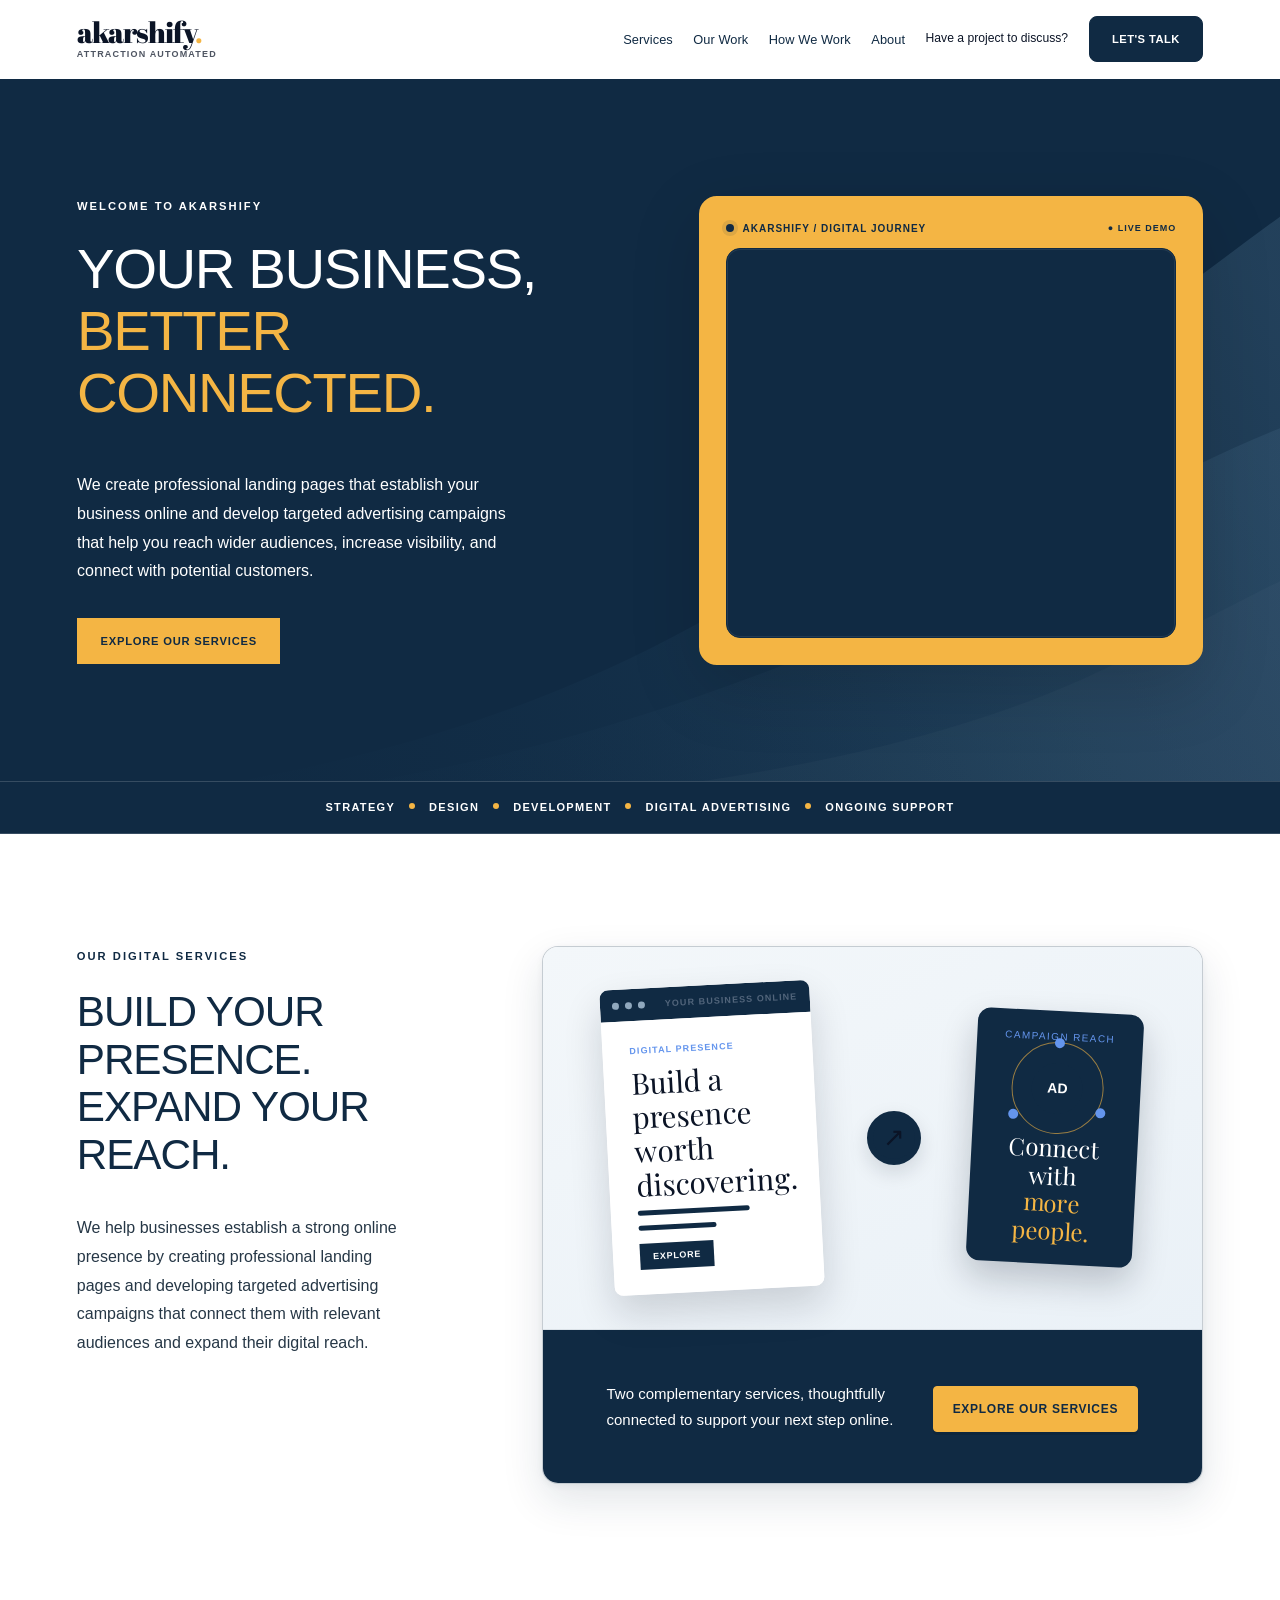
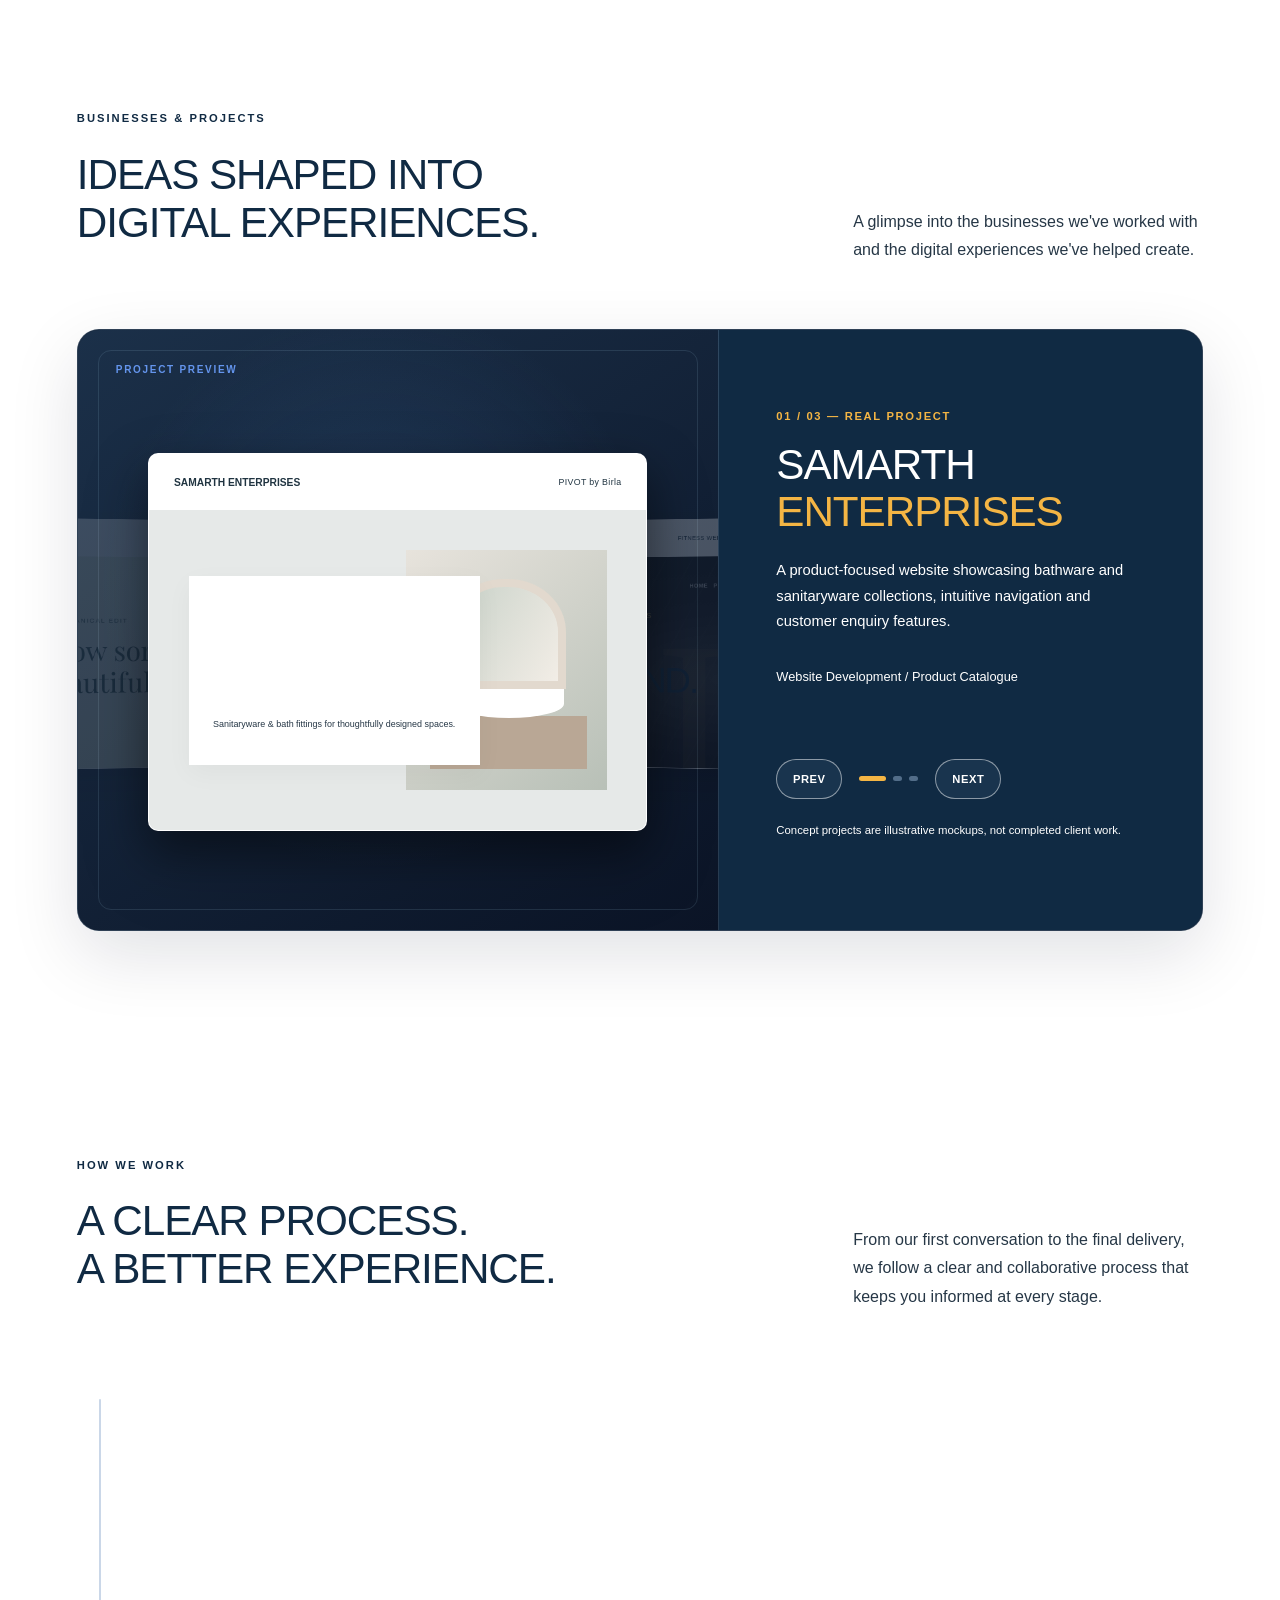
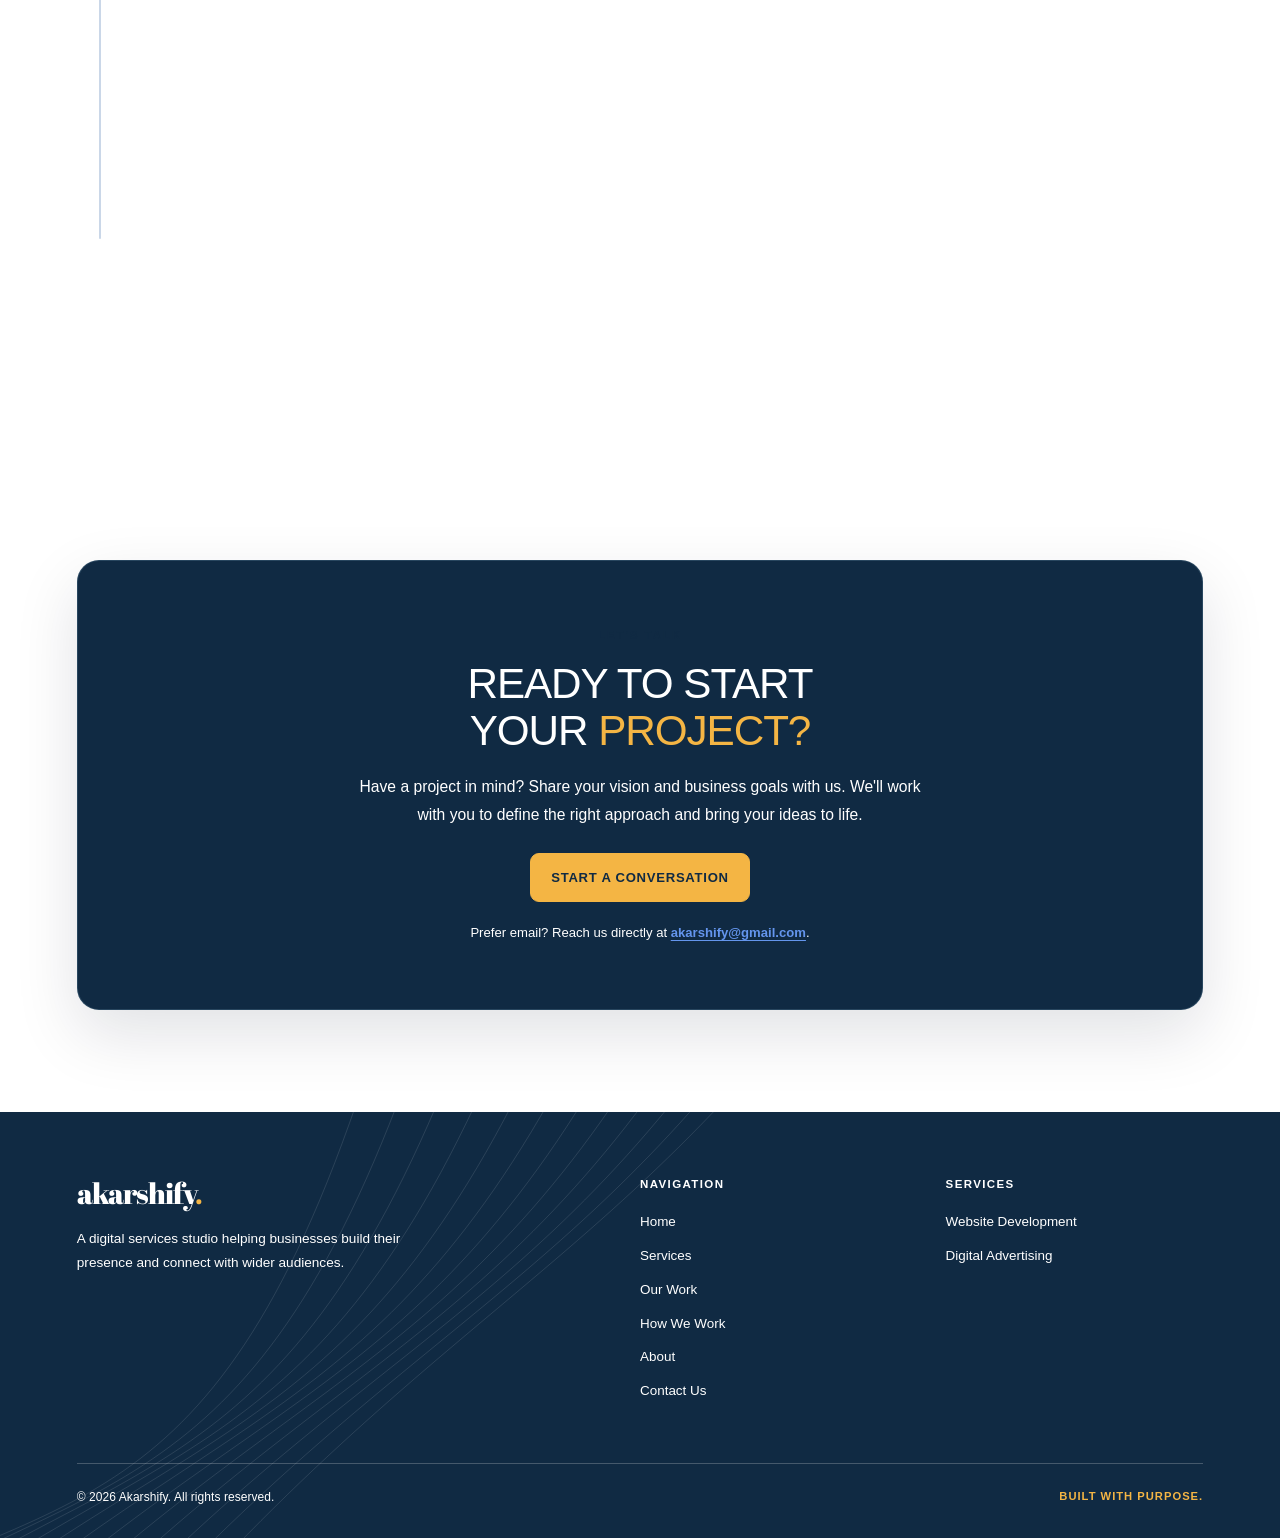
==== index.html @ cf11d28c "Refresh homepage theme for Option 21B hero background" ====
<!doctype html>
<html lang="en"><head><meta charset="utf-8"><meta name="viewport" content="width=device-width,initial-scale=1"><meta name="theme-color" content="#0B1426"><meta name="description" content="Akarshify — websites and digital advertising for businesses ready to be discovered."><title>Akarshify — Digital Services Studio</title><link rel="preconnect" href="https://fonts.googleapis.com"><link href="https://fonts.googleapis.com/css2?family=Abril+Fatface&family=Google+Sans:wght@400;500;600;700&family=Roboto:wght@400;500;600;700&family=Playfair+Display:ital,wght@0,400;0,500;1,400&display=swap" rel="stylesheet"><style>
:root{--cream:#f6f3ed;--rust:#b95d43;--ink:#242724;--sage:#6f796d;--sand:#e7e0d5}*{box-sizing:border-box}html{scroll-behavior:smooth}body{margin:0;background:var(--cream);color:var(--ink);font-family:"Google Sans",Arial,sans-serif}a{color:inherit;text-decoration:none}button{font:inherit;cursor:pointer}h1,h2,h3,p{margin-top:0}h1,h2,.serif{font-family:"Playfair Display",serif;font-weight:400}em{color:var(--rust);font-weight:400}.cover{position:fixed;z-index:100;inset:0;background:var(--rust);color:var(--cream);display:flex;flex-direction:column;justify-content:space-between;padding:3vw 6vw;transition:transform 1s cubic-bezier(.76,0,.24,1);border-radius:0 0 3vw 3vw}.cover.open{transform:translateY(-105%)}.cover-top{display:flex;justify-content:space-between;align-items:start}.cover-top span{font-size:.65rem;letter-spacing:.2em;line-height:1.6}.brand{font-family:"Abril Fatface",Georgia,serif;font-size:2rem;font-weight:400;letter-spacing:-.035em}.cover .brand{color:white}.cover-center{text-align:center}.cover-center h1{font-size:clamp(4rem,9vw,9rem);line-height:.96;margin-bottom:2rem}.cover-center em{color:var(--cream)}.cover-center p,.eyebrow{font-size:.7rem;letter-spacing:.18em;line-height:1.8}.cover-enter{border:0;background:none;color:white;display:grid;gap:12px;place-items:center;align-self:center;letter-spacing:.18em;font-size:.65rem;margin-bottom:1rem}.circle{border:1px solid white;border-radius:50%;width:52px;height:52px;display:grid;place-items:center;font-size:1.5rem;transition:transform .25s}.cover-enter:hover .circle{transform:translateY(-8px)}.header{position:sticky;top:0;z-index:20;background:rgba(246,243,237,.62);-webkit-backdrop-filter:blur(18px) saturate(140%);backdrop-filter:blur(18px) saturate(140%);border-bottom:1px solid rgba(228,222,213,.55);padding:1rem 6vw;display:flex;align-items:center;justify-content:space-between;transition:background .25s ease,box-shadow .25s ease}.header .brand{font-size:1.8rem}.header .brand span,footer .brand span{color:var(--rust)}nav{display:flex;align-items:center;gap:1.6rem;font-size:.8rem}nav a:hover,.text-link:hover{color:var(--rust)}.nav-cta,.btn{background:var(--rust);color:white;padding:1rem 1.4rem;border:1px solid var(--rust);display:inline-flex;align-items:center;justify-content:center;font-size:.7rem;font-weight:700;letter-spacing:.07em;transition:background .2s,transform .2s}.btn:hover,.nav-cta:hover{background:#91432f;color:white;transform:translateY(-2px)}.btn.outline{background:transparent;color:var(--rust)}.btn.outline:hover{background:var(--sand)}.menu{display:none}.section{padding:7rem 6vw;scroll-margin-top:75px}.eyebrow{color:var(--rust);font-weight:700;margin-bottom:1.4rem}.hero{min-height:78vh;display:grid;grid-template-columns:1.05fr .95fr;gap:5vw;align-items:center}.hero h2{font-size:clamp(3.6rem,6vw,7rem);line-height:1.07;letter-spacing:-.04em}.hero .lead{font-size:1rem;color:#5e625c;max-width:450px;line-height:1.8}.actions{display:flex;gap:1rem;flex-wrap:wrap;margin-top:2rem}.hero-art{min-height:500px;background:linear-gradient(130deg,#d4c5b0,#f0e8da 50%,#c5b49d);position:relative;overflow:hidden}.hero-art:before{content:"";position:absolute;width:60%;height:85%;border-radius:55% 55% 0 0;bottom:0;left:18%;background:linear-gradient(120deg,#b1a18a,#6f796d);box-shadow:25px 0 50px #766b5a70}.hero-art:after{content:"";position:absolute;width:45%;height:65%;bottom:0;left:26%;border-radius:55% 55% 0 0;background:linear-gradient(130deg,#eee7d9,#d0c4b1)}.art-caption{position:absolute;z-index:2;bottom:1.5rem;right:1.5rem;font-size:.65rem;letter-spacing:.12em;text-align:right}.ticker{padding:1.5rem;text-align:center;border-top:1px solid var(--sand);border-bottom:1px solid var(--sand);font-size:.7rem;letter-spacing:.14em;word-spacing:1rem}.ticker span{color:var(--rust)}.services{display:grid;grid-template-columns:1fr 1.6fr;gap:4vw}.section h2{font-size:clamp(2.7rem,4.5vw,5.2rem);line-height:1.13;letter-spacing:-.03em}.section p{line-height:1.8}.section-intro>p:not(.eyebrow){max-width:330px;color:#636761}.text-link{display:inline-block;margin-top:1rem;color:var(--rust);font-size:.75rem;font-weight:700;letter-spacing:.08em}.service-grid{display:grid;grid-template-columns:1fr 1fr;gap:1rem}.service-card{background:#24352e;color:white;min-width:0;position:relative;transition:transform .32s cubic-bezier(.2,.7,.2,1),box-shadow .32s ease;transform-origin:center}.service-card:hover,.service-card:focus-within{transform:translateY(-9px);z-index:2;box-shadow:0 18px 30px rgba(36,39,36,.18)}.service-card:nth-child(2){background:#40574d}.service-visual{height:230px;display:grid;place-items:center;background:linear-gradient(130deg,#e5d9c8,#ac9d8b)}.ad-visual{background:linear-gradient(135deg,#d6d8c9,#8d9d8b)}.browser{width:74%;height:140px;background:var(--cream);box-shadow:10px 15px 20px #3334;padding:1rem;color:var(--ink);display:flex;flex-direction:column;justify-content:center}.browser strong{font-family:"Playfair Display",serif;font-size:1.4rem;font-weight:400}.browser small{font-size:.65rem}.ad-shape{width:150px;height:150px;border-radius:50%;background:var(--rust);display:grid;place-items:center;transform:rotate(-10deg)}.ad-shape span{font-size:1.3rem;font-weight:700;line-height:1.1}.service-info{padding:2rem}.service-info small,.project-description>span{font-size:.65rem;letter-spacing:.14em}.service-info h3{font-family:"Playfair Display",serif;font-weight:400;font-size:2rem;margin:1rem 0}.service-info p{font-size:.82rem;color:#e0e4df}.service-info a{border:1px solid #ffffff80;border-radius:50%;width:36px;height:36px;display:grid;place-items:center;color:#fff;background:transparent;transition:background-color .25s ease,color .25s ease,border-color .25s ease}.service-info a:hover,.service-info a:focus-visible{background:#fff;border-color:#fff;color:#24352e}.service-card:nth-child(2) .service-info a:hover,.service-card:nth-child(2) .service-info a:focus-visible{color:#40574d}.section-heading{display:flex;justify-content:space-between;gap:2rem;align-items:end;margin-bottom:3rem}.section-heading>p{max-width:350px;color:#626760}.project{display:grid;grid-template-columns:1.15fr 1fr;background:var(--sand)}.project-art{min-height:410px;background:linear-gradient(140deg,#a99e89,#e5d9c7);display:grid;place-items:center;padding:3rem}.project-browser{width:100%;max-width:460px;min-height:270px;background:#f8f6f1;box-shadow:18px 20px 35px #403b3540}.project-top{padding:1rem;font-size:.55rem;letter-spacing:.12em;display:flex;justify-content:space-between;border-bottom:1px solid #ddd}.project-content{padding:2rem}.project-content small{font-size:.6rem}.project-content h3{font-family:"Playfair Display",serif;font-size:2.2rem;font-weight:400;margin:1rem 0}.project-description{padding:5vw;display:flex;flex-direction:column;justify-content:center}.project-description h3{font-family:"Playfair Display",serif;font-size:clamp(2.4rem,4vw,4rem);line-height:1.05;font-weight:400;margin:2rem 0}.project-description p{color:#5b605a}.process{background:#f0ebe2}.process-layout{display:grid;grid-template-columns:1fr .8fr;gap:6vw}.steps{list-style:none;padding:0;margin:0}.steps li{display:flex;gap:1.5rem;padding:0 0 2rem}.js-motion .steps li{opacity:0;transform:translateY(22px);transition:opacity .32s ease,transform .32s ease}.js-motion .steps li.step-visible{opacity:1;transform:translateY(0)}.js-motion .process .section-heading>p,.js-motion .process-quote{opacity:0;transform:translateX(65px);transition:opacity .36s ease,transform .36s ease}.js-motion .process .section-heading>p.process-visible,.js-motion .process-quote.process-visible{opacity:1;transform:translateX(0)}.steps li>span{flex:none;border:1px solid var(--rust);width:40px;height:40px;border-radius:50%;display:grid;place-items:center;font-size:.7rem}.steps h3{font-size:1.1rem;font-weight:500;margin:.3rem 0}.steps p{font-size:.83rem;color:#626760}.process-quote{background:#26372f;color:white;padding:4rem 3rem;align-self:start}.process-quote span{color:#d1a28c;font-size:.7rem;letter-spacing:.13em}.process-quote h3{font-family:"Playfair Display",serif;font-size:2.5rem;font-weight:400;line-height:1.2;margin:2rem 0}.process-quote p{color:#d2d8d2;font-size:.85rem}.about{text-align:center}.about>p:not(.eyebrow){max-width:700px;margin:0 auto 3rem;color:#636761}.values{display:grid;grid-template-columns:repeat(3,1fr);gap:2rem;text-align:left;margin-top:4rem}.values>div{border-top:1px solid #bbb3a7;padding-top:1.4rem}.values span{color:var(--rust);font-size:.7rem}.values h3{font-family:"Playfair Display",serif;font-size:1.7rem;font-weight:400}.values p{color:#626760;font-size:.85rem}.contact{background:#e8dfd3;text-align:center}.contact>p:not(.eyebrow){max-width:560px;margin:0 auto 2rem;color:#626760}.contact-note{font-size:.75rem;margin-top:1.5rem!important}footer{background:var(--cream);padding:4rem 6vw 2rem;display:grid;grid-template-columns:2fr 1fr 1fr;gap:3rem}footer p{max-width:320px;color:#626760;font-size:.8rem;line-height:1.8}footer h4{font-size:.7rem;letter-spacing:.12em}footer a:not(.brand){display:block;font-size:.8rem;margin:.8rem 0}.footer-bottom{grid-column:1/-1;border-top:1px solid var(--sand);padding-top:2rem;font-size:.7rem;color:#777;display:flex;justify-content:space-between}@media(max-width:850px){.hero,.services,.project,.process-layout{grid-template-columns:1fr}.hero-art{min-height:340px}.section{padding:5rem 6vw}.services{gap:2rem}.menu{display:block;border:0;background:none;font-size:1.5rem}nav{display:none;position:absolute;top:100%;left:0;right:0;background:var(--cream);padding:2rem 6vw;flex-direction:column;align-items:stretch;box-shadow:0 10px 20px #0001}nav.active{display:flex}.section-heading{display:block}.values{grid-template-columns:1fr}footer{grid-template-columns:1fr 1fr}footer>div:first-child{grid-column:1/-1}}@media(max-width:520px){.cover-center h1{font-size:3.8rem}.service-grid{grid-template-columns:1fr}.hero h2{font-size:3.3rem}.hero-art{min-height:280px}.section h2{font-size:2.7rem}.project-art{padding:1rem}.project-browser{min-height:230px}footer{grid-template-columns:1fr}.footer-bottom{display:block}}@media(prefers-reduced-motion:reduce){*,*:before,*:after{scroll-behavior:auto!important;transition-duration:.01ms!important;animation-duration:.01ms!important}}
.portfolio-showcase{display:grid;grid-template-columns:1.15fr 1fr;gap:0;background:var(--sand);overflow:hidden}.portfolio-stage{position:relative;min-height:475px;perspective:1100px;background:#d8d1c5;overflow:hidden}.portfolio-card{position:absolute;inset:12% 9%;display:flex;align-items:center;justify-content:center;opacity:.42;transform:translate3d(48%,0,-240px) rotateY(-15deg) scale(.76);transition:transform .8s cubic-bezier(.2,.7,.2,1),opacity .8s ease;pointer-events:none}.portfolio-card.active{z-index:3;opacity:1;transform:translate3d(0,0,0) rotateY(0) scale(1)}.portfolio-card.next{z-index:2;opacity:.48;transform:translate3d(53%,0,-190px) rotateY(-14deg) scale(.78)}.portfolio-card.back{z-index:1;opacity:.3;transform:translate3d(-48%,0,-260px) rotateY(13deg) scale(.73)}.mini-browser{width:100%;aspect-ratio:1.32;background:#fff;box-shadow:0 22px 45px #28231e40;overflow:hidden}.mini-toolbar{height:15%;min-height:37px;padding:3% 5%;display:flex;align-items:center;justify-content:space-between;gap:8px;background:#fff;color:#203441;font-size:clamp(.55rem,.8vw,.8rem)}.mini-toolbar small{font-size:.55rem;letter-spacing:.04em}.mini-samarth{height:85%;padding:8%;background:#e6e9e8;display:grid;grid-template-columns:1fr 1fr;align-items:center;gap:4%}.mini-copy{position:relative;z-index:1;background:#fff;padding:12%;width:145%;box-shadow:0 8px 25px #0000000a}.mini-copy small{font-size:.52rem;letter-spacing:.16em}.mini-copy strong{display:block;font-size:clamp(.8rem,1.6vw,1.7rem);line-height:1.25;margin:1.2em 0;font-weight:600}.mini-copy p{font-size:clamp(.48rem,.7vw,.7rem);line-height:1.5}.mini-bath{height:100%;background:linear-gradient(140deg,#e7e3dc,#b8c0b7);position:relative;overflow:hidden}.mini-mirror{position:absolute;top:12%;left:20%;width:60%;height:46%;border-radius:48% 48% 0 0;background:linear-gradient(120deg,#c9d2c9,#f2ede6);border:8px solid #e2d9ce}.mini-sink{position:absolute;top:58%;left:24%;width:55%;height:12%;background:#fff;border-radius:0 0 50% 50%;z-index:2}.mini-counter{position:absolute;top:69%;left:12%;width:78%;height:22%;background:#b9a795}.mini-folio,.mini-verdant{height:85%;padding:12%;display:flex;flex-direction:column;justify-content:center}.mini-folio{background:linear-gradient(135deg,#262523 60%,#b47a5e 60%);color:#fff}.mini-folio small,.mini-verdant small{font-size:.6rem;letter-spacing:.18em}.mini-folio strong,.mini-verdant strong{font-family:"Playfair Display",serif;font-size:clamp(1.5rem,3.2vw,3rem);font-weight:400;line-height:1.15;margin:1rem 0}.mini-folio span{font-size:.7rem}.mini-verdant{position:relative;overflow:hidden;background:#e6e8d7;color:#294332}.mini-leaves{position:absolute;right:8%;bottom:8%;width:35%;height:70%}.mini-leaves i{display:block;position:absolute;width:55%;height:43%;background:#72916a;border-radius:0 85% 0 85%;transform:rotate(-20deg)}.mini-leaves i:nth-child(2){top:25%;left:35%;transform:rotate(40deg);background:#426e53}.mini-leaves i:nth-child(3){top:50%;left:0;transform:rotate(-35deg);background:#94a77b}.portfolio-copy{padding:5vw;display:flex;flex-direction:column;justify-content:center;min-height:475px}.portfolio-index{font-size:.7rem;letter-spacing:.14em;color:#a34e38}.portfolio-title{font-family:"Playfair Display",serif;font-size:clamp(2.3rem,4vw,4rem);line-height:1.05;font-weight:400;margin:1.5rem 0}.portfolio-summary,.portfolio-type{color:#5b605a;line-height:1.7}.portfolio-type{font-size:.8rem;margin:1rem 0 1.5rem}.portfolio-copy.is-changing .portfolio-index,.portfolio-copy.is-changing .portfolio-title,.portfolio-copy.is-changing .portfolio-summary,.portfolio-copy.is-changing .portfolio-type,.portfolio-copy.is-changing .portfolio-link{opacity:0;transform:translateY(12px)}.portfolio-index,.portfolio-title,.portfolio-summary,.portfolio-type,.portfolio-link{transition:opacity .35s ease,transform .35s ease}.portfolio-controls{display:flex;align-items:center;gap:1rem;margin-top:2rem}.portfolio-controls button{width:38px;height:38px;border:1px solid #68675f;background:transparent;color:#242724;cursor:pointer;font-size:1.2rem}.portfolio-controls button:hover{background:#242724;color:white}.portfolio-dots{display:flex;gap:7px;align-items:center}.portfolio-dots span{height:5px;width:8px;background:#a8a49a;transition:width .3s,background .3s}.portfolio-dots span.current{width:24px;background:#b95d43}.portfolio-note{font-size:.7rem;color:#77776e;margin-top:1.5rem}@media(max-width:760px){.portfolio-showcase{grid-template-columns:1fr}.portfolio-stage{min-height:320px}.portfolio-card{inset:9% 12%}.portfolio-copy{min-height:auto;padding:2.5rem}.mini-copy strong{font-size:1rem}}@media(prefers-reduced-motion:reduce){.portfolio-card,.portfolio-index,.portfolio-title,.portfolio-summary,.portfolio-type,.portfolio-link{transition:none!important}}
/* Akarshify palette: Cornflower & Soft Grey — retains the established layout and typography */
:root{--cream:#f5f6f8;--rust:#6495ED;--ink:#18223a;--sage:#a8b9f5;--sand:#dce1e7}
.header{background:rgba(245,246,248,.68);border-bottom-color:rgba(174,185,204,.48)}
.btn:hover,.nav-cta:hover{background:#193fc5}
.hero .lead,.section-intro>p:not(.eyebrow),.section-heading>p,.project-description p,.steps p,.about>p:not(.eyebrow),.values p,.contact>p:not(.eyebrow),footer p,.portfolio-summary,.portfolio-type{color:#4c5971}
.hero-art{background:linear-gradient(130deg,#dce5f6,#f5f6f8 52%,#b5c7e9)}
.hero-art:before{background:linear-gradient(120deg,#a8b9f5,#4568c5);box-shadow:25px 0 50px #27477a40}
.hero-art:after{background:linear-gradient(130deg,#f5f6f8,#dce5f6)}
.service-card{background:#172b58}.service-card:nth-child(2){background:#6495ED}
.service-visual{background:linear-gradient(130deg,#e0e6f0,#9eafce)}.ad-visual{background:linear-gradient(135deg,#e2e7f2,#a8b9f5)}
.ad-shape{background:#6495ED}.service-info p{color:#e5ecff}
.service-info a:hover,.service-info a:focus-visible{color:#172b58}.service-card:nth-child(2) .service-info a:hover,.service-card:nth-child(2) .service-info a:focus-visible{color:#6495ED}
.project-art{background:linear-gradient(140deg,#aabbd8,#e4e9f3)}
.process{background:#e9eef7}.process-quote{background:#172b58}.process-quote span{color:#a8b9f5}.process-quote p{color:#dbe5ff}
.contact{background:#e5eaf5}.values>div{border-top-color:#b6c2d6}
.portfolio-stage{background:#d6e0f1}.portfolio-index{color:#6495ED}
.mini-browser{box-shadow:0 22px 45px #18223a30}
.service-info a{font-size:.57rem;font-weight:700;letter-spacing:.03em}.portfolio-prev,.portfolio-next{font-size:.65rem;letter-spacing:.06em}.cover-enter .circle{font-size:1.5rem}
/* Reversible curtain reveal with loading ring and a pull-down tab */
.cover{transition:transform 1s cubic-bezier(.76,0,.24,1);will-change:transform}.cover.open{transform:translateY(-105%);pointer-events:none}
.cover-enter .circle{position:relative;overflow:hidden}.enter-arrow{display:block;line-height:1;transition:opacity .18s ease,transform .3s ease}.cover-enter:hover .enter-arrow{transform:translateY(-3px)}.enter-loader{position:absolute;inset:5px;border:3px solid #ffffff45;border-top-color:#fff;border-radius:50%;opacity:0;transition:opacity .18s ease}.cover.is-loading .enter-arrow{opacity:0}.cover.is-loading .enter-loader{opacity:1;animation:curtain-loading .65s linear infinite}.cover.is-loading .enter-label{opacity:.75}@keyframes curtain-loading{to{transform:rotate(360deg)}}
.curtain-tab{position:fixed;z-index:101;top:0;left:50%;transform:translate(-50%,-110%);background:#6495ED;color:#fff;border:0;border-radius:0 0 15px 15px;min-width:78px;height:32px;display:flex;align-items:center;justify-content:center;gap:8px;box-shadow:0 5px 18px #18223a30;opacity:0;pointer-events:none;transition:transform .45s cubic-bezier(.2,.75,.2,1),opacity .3s ease}.curtain-tab.visible{transform:translate(-50%,0);opacity:1;pointer-events:auto}.curtain-tab:hover,.curtain-tab:focus-visible{height:38px}.tab-grip{width:23px;height:4px;border-radius:3px;background:#ffffffb0}.tab-arrow{font-size:15px;line-height:1}.curtain-tab:focus-visible,.cover-enter:focus-visible{outline:3px solid #a8b9f5;outline-offset:3px}
@media(prefers-reduced-motion:reduce){.cover,.curtain-tab{transition-duration:.01ms!important}.cover.is-loading .enter-loader{animation:none}}
.ticker .ticker-dot{display:inline-block;width:5px;height:5px;border-radius:50%;background:var(--rust);vertical-align:middle;margin:0 .55rem;position:relative;top:-1px}.ticker{word-spacing:normal}
/* Portfolio navigation — refined controls and theme-matched progress indicators */
.portfolio-controls{gap:1.1rem;flex-wrap:wrap}
.portfolio-controls button{width:auto;min-width:76px;height:40px;padding:0 1rem;border:1px solid #9caccb;border-radius:6px;background:#f5f6f8;color:#18223a;font-size:.72rem;font-weight:700;letter-spacing:.09em;display:inline-flex;align-items:center;justify-content:center;transition:background .22s ease,border-color .22s ease,color .22s ease,transform .22s ease}
.portfolio-controls button:hover{background:#6495ED;border-color:#6495ED;color:#fff;transform:translateY(-2px)}
.portfolio-controls button:focus-visible{outline:3px solid #a8b9f5;outline-offset:3px}
.portfolio-dots{gap:6px;padding:0 .25rem}
.portfolio-dots span{height:5px;width:10px;border-radius:999px;background:#b2bfd8;transition:width .32s ease,background-color .32s ease}
.portfolio-dots span.current{height:5px;width:28px;background:#6495ED}

/* Akarshify identity — Porcelain / Vermilion / Dark Espresso */
:root{--cream:#F8F7F3;--rust:#D34B36;--ink:#241A17;--sage:#E6A08F;--sand:#E8E5DF;--espresso:#241A17;--vermilion:#D34B36;--porcelain:#F8F7F3}
html{background:var(--cream)}body{background:var(--cream);color:var(--ink)}
.header{background:rgba(248,247,243,.76);border-bottom-color:rgba(110,83,72,.16)}
nav a:hover,.text-link:hover{color:#B83D2B}
.btn,.nav-cta{background:var(--rust);border-color:var(--rust);color:#fff}
.btn:hover,.nav-cta:hover{background:#A93625;border-color:#A93625;color:#fff}
.btn.outline{background:transparent;color:#B83D2B;border-color:var(--rust)}
.btn.outline:hover{background:#F1E5DE;color:#892C20}
.eyebrow,.text-link{color:#B83D2B}
.hero .lead,.section-intro>p:not(.eyebrow),.section-heading>p,.project-description p,.steps p,.about>p:not(.eyebrow),.values p,.contact>p:not(.eyebrow),footer p,.portfolio-summary,.portfolio-type{color:#62564F}
.hero-art{background:linear-gradient(135deg,#EAD9CE,#F8F7F3 54%,#E9B7A7)}
.hero-art:before{background:linear-gradient(125deg,#E6A08F,#D34B36);box-shadow:25px 0 50px #682D2140}
.hero-art:after{background:linear-gradient(135deg,#F8F7F3,#E8DCD5)}
.service-card{background:#241A17}.service-card:nth-child(2){background:#D34B36}
.service-visual{background:linear-gradient(130deg,#EEE6DE,#D9BDB0)}.ad-visual{background:linear-gradient(135deg,#F0DCD4,#E6A08F)}
.ad-shape{background:#D34B36}.service-info p{color:#F1E7E0}
.service-info a:hover,.service-info a:focus-visible{color:#241A17}.service-card:nth-child(2) .service-info a:hover,.service-card:nth-child(2) .service-info a:focus-visible{color:#B83D2B}
.project-art{background:linear-gradient(140deg,#D7B4A3,#F1E4DC)}
.process{background:#F0EAE4}.process-quote{background:#241A17}.process-quote span{color:#E6A08F}.process-quote p{color:#E8DCD5}
.contact{background:#EFE5DE}.values>div{border-top-color:#D7C9C0}
.portfolio-stage{background:#E7D9D0}.portfolio-index{color:#B83D2B}
.mini-browser{box-shadow:0 22px 45px #241A1730}
.portfolio-showcase{background:#E8E5DF}
.portfolio-controls button{background:#F8F7F3;color:#241A17;border-color:#BFAEA4}
.portfolio-controls button:hover{background:#D34B36;border-color:#D34B36;color:#fff}
.portfolio-controls button:focus-visible{outline-color:#E6A08F}
.portfolio-dots span{background:#D6BEB4}.portfolio-dots span.current{background:#D34B36}
.cover{background:#D34B36;color:#F8F7F3}.cover-center em{color:#F8F7F3}
footer{background:#F8F7F3}.footer-bottom{color:#75665D}

.curtain-tab{background:#D34B36;box-shadow:0 5px 18px #241A1730}
.curtain-tab:focus-visible,.cover-enter:focus-visible{outline-color:#E6A08F}


/* Akarshify monochrome identity: Pure Black / Soft White / Ice Blue */
:root{--cream:#FAFAF8;--rust:#6495ED;--ink:#000000;--sage:#6495ED;--sand:#E9EDF0;--black:#000000;--white:#FAFAF8;--ice:#6495ED}
html,body{background:#FAFAF8;color:#000}
.header{background:rgba(250,250,248,.86);border-bottom-color:rgba(0,0,0,.11)}
.header .brand span,footer .brand span{color:#55A9D6}
nav a:hover,.text-link:hover{color:#277FAE}
.nav-cta,.btn{background:#000;border-color:#000;color:#FAFAF8}
.nav-cta:hover,.btn:hover{background:#262D32;border-color:#262D32;color:#fff}
.btn.outline{background:transparent;border-color:#000;color:#000}
.btn.outline:hover{background:#E9EDF0;color:#000}
em,.eyebrow,.text-link{color:#6495ED}
.hero .lead,.section-intro>p:not(.eyebrow),.section-heading>p,.project-description p,.steps p,.about>p:not(.eyebrow),.values p,.contact>p:not(.eyebrow),footer p,.portfolio-summary,.portfolio-type{color:#454F56}
.hero-art{background:linear-gradient(130deg,#D6EAF4,#FAFAF8 52%,#B9D7E7)}
.hero-art:before{background:linear-gradient(120deg,#6495ED,#4C9BC5);box-shadow:25px 0 50px #183B5040}
.hero-art:after{background:linear-gradient(130deg,#FAFAF8,#D7E9F1)}
.service-card,.service-card:nth-child(2){background:#000;color:#FAFAF8}
.service-card:nth-child(2){background:#6495ED;color:#000}
.service-visual{background:linear-gradient(130deg,#E9EDF0,#B9D8E9)}.ad-visual{background:linear-gradient(135deg,#DDECF4,#6495ED)}
.ad-shape{background:#000;color:#FAFAF8}
.service-info p{color:#DAE1E5}.service-card:nth-child(2) .service-info p{color:#283C48}
.service-card:nth-child(2) .service-info a{border-color:#000;color:#000}
.service-info a:hover,.service-info a:focus-visible{color:#000;background:#6495ED;border-color:#6495ED}
.service-card:nth-child(2) .service-info a:hover,.service-card:nth-child(2) .service-info a:focus-visible{color:#000;background:#FAFAF8;border-color:#FAFAF8}
.project-art{background:linear-gradient(140deg,#B6D8EA,#E9EDF0)}
.process{background:#E9EDF0}.process-quote{background:#000;color:#FAFAF8}
.process-quote span,.process-quote h3 em{color:#6495ED}.process-quote p{color:#CED8DE}
.contact{background:#E9EDF0}.values>div{border-top-color:#BEC9CF}
.portfolio-showcase{background:#E9EDF0}.portfolio-stage{background:#DCEAF1}
.portfolio-index{color:#6495ED}.mini-browser{box-shadow:0 22px 45px #00000028}
.portfolio-controls button{background:#FAFAF8;color:#000;border-color:#9DAEB7}
.portfolio-controls button:hover{background:#000;border-color:#000;color:#FAFAF8}
.portfolio-controls button:focus-visible{outline-color:#6495ED}
.portfolio-dots span{background:#AABBC4}.portfolio-dots span.current{background:#6495ED}
.cover{background:#000;color:#FAFAF8}.cover-center em{color:#6495ED}
.cover-enter,.cover .brand{color:#FAFAF8}
footer{background:#FAFAF8;color:#000}.footer-bottom{color:#5C666B}

.curtain-tab{background:#000;color:#FAFAF8;box-shadow:0 5px 18px #0004}
.curtain-tab:focus-visible,.cover-enter:focus-visible{outline-color:#6495ED}
.portfolio-showcase{background:#000;color:#FAFAF8}
.portfolio-stage{background:#17232A}
.portfolio-copy{color:#FAFAF8}
.portfolio-index{color:#6495ED}
.portfolio-summary,.portfolio-type,.portfolio-note{color:#C9D3D9}
.portfolio-controls button{background:transparent;border-color:#71818A;color:#FAFAF8}
.portfolio-controls button:hover{background:#6495ED;border-color:#6495ED;color:#000}
.portfolio-dots span{background:#4A5A64}.portfolio-dots span.current{background:#6495ED}

</style><style>
/* Official Akarshify identity in the site header */
.header .brand-header{display:inline-flex;flex-direction:column;align-items:flex-start;justify-content:center;gap:2px;line-height:1.05;text-decoration:none}
.header .brand-header .brand-name{font:inherit;white-space:nowrap}
.header .brand-header .brand-tagline{font-family:"Google Sans",Arial,sans-serif;font-size:9px;font-weight:600;letter-spacing:.13em;line-height:1.25;white-space:nowrap;color:inherit;opacity:.72}
@media(max-width:480px){.header .brand-header .brand-tagline{font-size:7px;letter-spacing:.08em}}
</style>
<style>
/* Akarshify wordmark: black lettering and theme-blue terminal dot on light surfaces */
.header .brand-header,.header .brand-header .brand-name,.header .brand-header .brand-tagline{color:#000!important}
.header .brand-header .brand-name>span{color:#6495ED!important}
footer .brand{color:#000!important}
footer .brand>span{color:#6495ED!important}
.cover .brand{color:#FAFAF8!important}
.cover .brand>span{color:#6495ED!important}
</style>
<style>
/* Akarshify signature chartreuse logo dot */
.header .brand-header .brand-name>span,
footer .brand>span,
.cover .brand>span{color:#6495ED!important}
</style>
<style>
/* Midnight Current — palette-only phase; existing structure and motion retained */
:root{--cream:#FFFFFF;--rust:#6495ED;--ink:#0B1426;--sage:#64748B;--sand:#FFFFFF;--midnight:#0B1426;--slate:#0B1426;--ice:#6495ED;--electric:#6495ED;--chartreuse:#6495ED;--cloud:#FFFFFF}
html{background:var(--cloud)}body{background:var(--cloud);color:var(--midnight)}
.header{background:rgba(245,247,250,.9);border-bottom:1px solid #FFFFFF}
.header .brand-header,.header .brand-header .brand-name,.header .brand-header .brand-tagline{color:var(--midnight)!important}
.header .brand-header .brand-name>span,footer .brand>span{color:var(--chartreuse)!important}
nav a:hover,.text-link,.eyebrow{color:var(--electric)}
.nav-cta,.btn{background:var(--electric);border-color:var(--electric);color:#fff}
.btn:hover,.nav-cta:hover{background:#194BC0;border-color:#194BC0}
.btn.outline{background:transparent;color:var(--electric);border-color:var(--electric)}
.btn.outline:hover{background:#FFFFFF;color:var(--midnight)}
em{color:var(--electric)}
.hero{background:var(--midnight);color:#fff}
.hero em{color:var(--ice)}
.hero .lead{color:#C5D3E5}
.hero .eyebrow{color:var(--chartreuse)}
.hero .btn.outline{color:var(--ice);border-color:var(--ice)}
.hero .btn.outline:hover{background:var(--slate);color:#fff}
.hero-art{background:linear-gradient(130deg,#0B1426,#6495ED 52%,#6495ED)}
.hero-art .art-caption{color:#fff}
.services{background:var(--cloud)}
.section-intro>p:not(.eyebrow),.about>p:not(.eyebrow),.values p,.contact>p:not(.eyebrow){color:#52647B}
.service-card{background:var(--slate);color:#fff}
.service-card:nth-child(even){background:#193D72}
.service-card .text-link{color:var(--ice)}
.about{background:var(--cloud)}
.values>div{border-top-color:#CBD8E6}
.values span{color:var(--electric)}
.contact{background:var(--sand)}
footer{background:var(--cloud);color:var(--midnight)}
footer .brand{color:var(--midnight)!important}
footer p,.footer-bottom{color:#52647B}
.footer-bottom{border-top-color:#CEDBE8}
.portfolio-controls button:hover{background:var(--chartreuse);border-color:var(--chartreuse);color:var(--midnight)}
.portfolio-dots span.current{background:var(--chartreuse)}
:focus-visible{outline:2px solid var(--electric);outline-offset:3px}
</style><style>/* Consistent Google Sans body and interface typography */body,button,input,textarea,select,nav,.btn,.eyebrow,.lead,.service-card p,.portfolio-card p,footer p{font-family:"Google Sans",Arial,sans-serif}</style><style>
/* Akarshify animated services journey: hero only */
.hero-journey{width:100%;min-width:0;position:relative;isolation:isolate;padding:22px;border:1px solid #334A6C;border-radius:18px;background:radial-gradient(ellipse at 80% 8%,rgba(100,149,237,.2),transparent 52%),linear-gradient(145deg,#0B1426,#0F1D33);box-shadow:0 24px 65px rgba(0,0,0,.18);color:#fff;font-family:"Google Sans",Arial,sans-serif}
.journey-head{display:flex;align-items:center;gap:9px;color:#6495ED;font-size:10px;font-weight:700;letter-spacing:.1em;margin-bottom:17px}.journey-pulse{width:8px;height:8px;border-radius:50%;background:#6495ED;box-shadow:0 0 0 0 rgba(199,242,58,.45);animation:journey-pulse 2.8s infinite}.journey-live{margin-left:auto;color:#B8C7DA;font-size:9px;white-space:nowrap}
.journey-stage{padding:15px;border:1px solid #385171;border-radius:12px;background:rgba(11,20,38,.68)}.journey-stage-title{display:flex;align-items:center;gap:11px;margin-bottom:13px}.journey-stage-title strong{font-size:14px;font-weight:600;display:block}.journey-stage-title small{font-size:11px;color:#6495ED;display:block;margin-top:3px}.journey-icon{display:grid;place-items:center;flex:none;width:37px;height:37px;border-radius:9px;background:#6495ED;font-size:23px;color:white}.journey-check{margin-left:auto;color:#6495ED;font-size:22px;opacity:0;animation:journey-confirm 11s infinite}
.journey-browser{background:#FFFFFF;border-radius:8px;overflow:hidden;color:#0B1426;box-shadow:0 10px 22px rgba(0,0,0,.14)}.journey-browser-bar{display:flex;align-items:center;gap:5px;background:#FFFFFF;padding:9px 11px}.journey-browser-bar i{width:6px;height:6px;border-radius:50%;background:#9DAEC0}.journey-browser-bar i:first-child{background:#F38D8D}.journey-browser-bar i:nth-child(2){background:#EBC46B}.journey-browser-bar i:nth-child(3){background:#79C7A0}.journey-browser-bar span{margin:auto;font-size:9px;color:#61748C}.journey-browser-body{padding:12px 15px 17px}.journey-nav{display:flex;justify-content:space-between;align-items:center;margin-bottom:14px}.journey-logo{width:45px;height:8px;background:#0B1426;border-radius:2px}.journey-navlinks{width:72px;height:5px;background:#A5B7CA;border-radius:2px}.journey-content{display:grid;grid-template-columns:1.2fr .8fr;gap:13px;align-items:center}.journey-copy{display:flex;flex-direction:column;gap:8px}.journey-heading{height:13px;width:85%;background:#0B1426;border-radius:3px}.journey-line{height:6px;width:96%;background:#B7C9DA;border-radius:3px}.journey-line.short{width:72%}.journey-cta{height:16px;width:76px;background:#6495ED;border-radius:3px;margin-top:5px}.journey-picture{min-height:92px;border-radius:7px;background:linear-gradient(135deg,#6495ED,#6495ED);display:grid;place-items:center}.journey-picture span{width:47%;height:65%;border-radius:55% 55% 4px 4px;background:rgba(245,247,250,.8)}.journey-browser-body .journey-logo,.journey-browser-body .journey-navlinks,.journey-browser-body .journey-heading,.journey-browser-body .journey-line,.journey-browser-body .journey-cta,.journey-browser-body .journey-picture{animation:journey-build 11s both infinite}
.journey-browser-body .journey-navlinks{animation-delay:.35s}.journey-browser-body .journey-heading{animation-delay:.7s}.journey-browser-body .journey-line{animation-delay:1.05s}.journey-browser-body .journey-cta{animation-delay:1.4s}.journey-browser-body .journey-picture{animation-delay:1.1s}
.journey-connector{display:flex;justify-content:center;align-items:center;gap:12px;height:37px;color:#6495ED}.journey-connector span{height:1px;background:#55718F;width:25%}.journey-connector b{font-size:22px;animation:journey-down 11s infinite}
.journey-ads .journey-stage-title{margin-bottom:12px}.journey-flow{display:flex;align-items:center;justify-content:space-between;gap:6px}.journey-flow>div{flex:1;min-width:0;display:flex;align-items:center;flex-direction:column;gap:5px;padding:9px 3px;background:#223B5C;border-radius:8px;animation:journey-audience 11s infinite}.journey-flow>div:nth-of-type(2){animation-delay:.45s}.journey-flow>div:nth-of-type(3){animation-delay:.9s}.journey-flow-icon{font-size:22px;color:#6495ED}.journey-flow small{font-size:10px;color:#E0EAF4;text-align:center}.journey-flow-arrow{color:#6495ED;font-size:18px}
@keyframes journey-build{0%,4%{opacity:0;transform:translateY(7px)}10%,84%{opacity:1;transform:translateY(0)}95%,100%{opacity:0;transform:translateY(4px)}}@keyframes journey-confirm{0%,19%{opacity:0;transform:scale(.7)}24%,85%{opacity:1;transform:scale(1)}95%,100%{opacity:0}}@keyframes journey-down{0%,26%,90%,100%{opacity:.25;transform:translateY(-3px)}35%,78%{opacity:1;transform:translateY(3px)}}@keyframes journey-audience{0%,30%{opacity:.35;transform:translateY(5px)}41%,82%{opacity:1;transform:translateY(0)}95%,100%{opacity:.35}}@keyframes journey-pulse{0%,100%{box-shadow:0 0 0 0 rgba(199,242,58,.45)}55%{box-shadow:0 0 0 7px rgba(199,242,58,0)}}
@media(max-width:600px){.hero-journey{padding:13px}.journey-head{font-size:9px}.journey-live{font-size:8px}.journey-stage{padding:11px}.journey-flow small{font-size:9px}}
@media(prefers-reduced-motion:reduce){.hero-journey *, .hero-journey *::before,.hero-journey *::after{animation:none!important;transition:none!important}.journey-check{opacity:1!important}}
</style><style>
/* Digital Journey v2: clearer visual hierarchy and synchronized, fluid storytelling */
.hero-journey{--journey-duration:13s;padding:25px;border-color:#48658A;background:radial-gradient(ellipse at 76% 8%,rgba(100,149,237,.3),transparent 58%),linear-gradient(145deg,#1B3050,#101E35);box-shadow:0 26px 75px rgba(0,0,0,.25),inset 0 1px rgba(168,216,240,.13)}
.journey-head{margin-bottom:20px}.journey-stage{position:relative;overflow:hidden;padding:18px;border-color:#476386;transition:border-color .4s,box-shadow .4s}.journey-stage-title strong{font-size:16px}.journey-stage-title small{font-size:12px}.journey-icon{width:43px;height:43px;box-shadow:0 6px 20px rgba(100,149,237,.22)}
.journey-build{animation:journey-stage-build var(--journey-duration) ease-in-out infinite}.journey-ads{animation:journey-stage-ads var(--journey-duration) ease-in-out infinite}
.journey-browser{transform-origin:center;animation:journey-browser-focus var(--journey-duration) ease-in-out infinite;box-shadow:0 13px 30px rgba(0,0,0,.25)}.journey-browser-body{padding:16px 18px 20px}.journey-picture{min-height:112px}
.journey-browser-body .journey-logo,.journey-browser-body .journey-navlinks,.journey-browser-body .journey-heading,.journey-browser-body .journey-line,.journey-browser-body .journey-cta,.journey-browser-body .journey-picture{animation-name:journey-reveal;animation-duration:var(--journey-duration);animation-timing-function:cubic-bezier(.22,1,.36,1);animation-iteration-count:infinite;animation-fill-mode:both;animation-delay:0s}
.journey-browser-body .journey-logo{--reveal-start:3%;--reveal-end:12%}.journey-browser-body .journey-navlinks{--reveal-start:7%;--reveal-end:16%}.journey-browser-body .journey-heading{--reveal-start:11%;--reveal-end:21%}.journey-browser-body .journey-line{--reveal-start:15%;--reveal-end:25%}.journey-browser-body .journey-line.short{--reveal-start:18%;--reveal-end:28%}.journey-browser-body .journey-cta{--reveal-start:22%;--reveal-end:32%}.journey-browser-body .journey-picture{--reveal-start:17%;--reveal-end:29%}
.journey-check{animation:journey-check-v2 var(--journey-duration) ease-in-out infinite}.journey-connector{height:46px}.journey-connector b{font-size:25px;animation:journey-transfer var(--journey-duration) ease-in-out infinite}.journey-connector span{position:relative;overflow:hidden}.journey-connector span::after{content:"";position:absolute;inset:0;background:#6495ED;transform:translateX(-105%);animation:journey-link var(--journey-duration) ease-in-out infinite}
.journey-flow{gap:9px}.journey-flow>div{padding:13px 4px;animation:journey-node var(--journey-duration) ease-in-out infinite}.journey-flow>div:nth-of-type(1){--node-start:43%;--node-end:52%;animation-delay:0s}.journey-flow>div:nth-of-type(2){--node-start:53%;--node-end:62%;animation-delay:0s}.journey-flow>div:nth-of-type(3){--node-start:63%;--node-end:72%;animation-delay:0s}.journey-flow-icon{font-size:25px}.journey-flow small{font-size:11px}.journey-flow-arrow{font-size:22px;animation:journey-arrow var(--journey-duration) ease-in-out infinite}.journey-flow-arrow:nth-of-type(1){--arrow-start:49%;--arrow-end:58%}.journey-flow-arrow:nth-of-type(2){--arrow-start:59%;--arrow-end:68%}
.journey-live{color:#6495ED}.journey-pulse{animation-duration:2.8s}
@keyframes journey-reveal{0%,4%{opacity:0;transform:translateY(12px) scale(.96)}15%,84%{opacity:1;transform:translateY(0) scale(1)}95%,100%{opacity:0;transform:translateY(8px) scale(.98)}}
@keyframes journey-stage-build{0%,5%{border-color:#476386;box-shadow:none}12%,35%{border-color:#6495ED;box-shadow:0 0 0 1px rgba(168,216,240,.18),0 0 25px rgba(100,149,237,.18)}46%,100%{border-color:#476386;box-shadow:none}}
@keyframes journey-stage-ads{0%,39%{border-color:#476386;box-shadow:none}50%,78%{border-color:#6495ED;box-shadow:0 0 0 1px rgba(199,242,58,.13),0 0 25px rgba(199,242,58,.1)}90%,100%{border-color:#476386;box-shadow:none}}
@keyframes journey-browser-focus{0%,5%{transform:scale(.98)}17%,36%{transform:scale(1.018)}47%,100%{transform:scale(1)}}
@keyframes journey-check-v2{0%,28%{opacity:0;transform:scale(.5) rotate(-20deg)}35%,84%{opacity:1;transform:scale(1) rotate(0)}94%,100%{opacity:0;transform:scale(.8)}}
@keyframes journey-transfer{0%,34%{opacity:.25;transform:translateY(-6px)}40%,51%{opacity:1;transform:translateY(5px);text-shadow:0 0 12px rgba(199,242,58,.5)}62%,100%{opacity:.35;transform:translateY(0)}}
@keyframes journey-link{0%,36%{transform:translateX(-105%)}48%,55%{transform:translateX(0)}65%,100%{transform:translateX(105%)}}
@keyframes journey-node{0%,41%{opacity:.4;transform:translateY(5px);background:#223B5C}49%,78%{opacity:1;transform:translateY(0);background:#294D74;box-shadow:inset 0 0 0 1px rgba(199,242,58,.26)}88%,100%{opacity:.4;transform:translateY(5px);background:#223B5C}}
@keyframes journey-arrow{0%,47%{opacity:.35;transform:translateX(-4px)}54%,76%{opacity:1;transform:translateX(3px);color:#6495ED}87%,100%{opacity:.35;transform:translateX(0);color:#6495ED}}
@media(max-width:600px){.hero-journey{padding:15px}.journey-stage{padding:12px}.journey-stage-title strong{font-size:14px}.journey-browser-body{padding:12px}.journey-picture{min-height:90px}.journey-flow>div{padding:10px 2px}.journey-flow small{font-size:9px}}
@media(prefers-reduced-motion:reduce){.hero-journey *, .hero-journey *::before,.hero-journey *::after{animation:none!important;transition:none!important}.journey-browser-body .journey-logo,.journey-browser-body .journey-navlinks,.journey-browser-body .journey-heading,.journey-browser-body .journey-line,.journey-browser-body .journey-cta,.journey-browser-body .journey-picture{opacity:1!important;transform:none!important}.journey-flow>div{opacity:1!important;transform:none!important}.journey-check{opacity:1!important}}
</style><style>
/* Narrated digital journey: 20s, six clearly labeled steps */
.hero-journey{--journey-duration:20s}
.journey-narration{height:69px;position:relative;margin-bottom:14px;overflow:hidden}
.journey-bubble{position:absolute;inset:2px 0 auto;display:flex;flex-direction:column;gap:5px;max-width:100%;padding:10px 14px 11px;border-radius:11px;border:1px solid rgba(168,216,240,.5);background:linear-gradient(105deg,#24466C,#1B3555);box-shadow:0 7px 22px rgba(0,0,0,.18);color:#FFFFFF;font:500 12px/1.35 "Google Sans",Arial,sans-serif;opacity:0;transform:translateY(12px) scale(.97);pointer-events:none;animation:journey-caption 20s ease-in-out infinite}
.journey-bubble b{font-size:10px;line-height:1;letter-spacing:.1em;color:#6495ED;font-weight:700}
.journey-bubble-1{animation-delay:0s}.journey-bubble-2{animation-delay:3.33s}.journey-bubble-3{animation-delay:6.66s}.journey-bubble-4{animation-delay:9.99s}.journey-bubble-5{animation-delay:13.32s}.journey-bubble-6{animation-delay:16.65s}
@keyframes journey-caption{0%,1%{opacity:0;transform:translateY(12px) scale(.97)}1.6%,11.8%{opacity:1;transform:translateY(0) scale(1)}15%,100%{opacity:0;transform:translateY(-7px) scale(.99)}}
.journey-head{margin-bottom:12px}
@media(max-width:600px){.journey-narration{height:80px}.journey-bubble{font-size:11px;padding:9px 11px}.journey-bubble b{font-size:9px}}
@media(prefers-reduced-motion:reduce){.journey-narration{height:auto;min-height:58px}.journey-bubble{display:none;animation:none!important}.journey-bubble-1{display:flex;position:relative;opacity:1;transform:none}}
</style><style>
/* Akarshify Digital Journey v3 — synchronized website → social ad → click → visit */
.hero-journey{--journey-duration:30s;overflow:hidden}
.journey-head{margin-bottom:14px}
.journey-story{position:relative;height:390px;overflow:hidden;border:1px solid #3A5474;border-radius:14px;background:radial-gradient(circle at 50% 70%,rgba(100,149,237,.18),transparent 65%),#0D1C32}
.journey-story-caption{position:absolute;z-index:8;top:11px;left:12px;right:12px;height:57px;pointer-events:none}
.journey-story-line{position:absolute;inset:0;display:flex;flex-direction:column;gap:5px;padding:9px 13px;border:1px solid #597FA4;border-radius:9px;background:#223D60;color:#FFFFFF;font:500 12px/1.35 "Google Sans",Arial,sans-serif;opacity:0;animation:js-caption 30s ease-in-out infinite}
.journey-story-line b{color:#6495ED;font-size:10px;letter-spacing:.09em}
.jsl-1{animation-delay:0s}.jsl-2{animation-delay:5s}.jsl-3{animation-delay:10s}.jsl-4{animation-delay:15s}.jsl-5{animation-delay:20s}.jsl-6{animation-delay:25s}
@keyframes js-caption{0%,1%{opacity:0;transform:translateY(9px)}2%,12%{opacity:1;transform:translateY(0)}15%,100%{opacity:0;transform:translateY(-7px)}}
.journey-scene{position:absolute;inset:79px 13px 12px;display:flex;flex-direction:column;gap:9px;opacity:0;pointer-events:none}
.journey-scene-label{display:flex;justify-content:space-between;color:#6495ED;font:700 10px "Google Sans",Arial,sans-serif;letter-spacing:.1em}
.journey-scene-site{animation:js-site-scene 30s ease-in-out infinite}
.journey-scene-social{animation:js-social-scene 30s ease-in-out infinite;align-items:center}
@keyframes js-site-scene{0%,2%{opacity:0;transform:translateY(10px)}5%,27%{opacity:1;transform:none}32%,100%{opacity:0;transform:translateY(-12px)}}
@keyframes js-social-scene{0%,29%{opacity:0;transform:translateY(15px)}34%,90%{opacity:1;transform:none}95%,100%{opacity:0;transform:translateY(-12px)}}
.journey-scene-social .journey-scene-label{width:100%}
.journey-story-browser{margin:auto 0;overflow:hidden;background:#FFFFFF;color:#0B1426;border-radius:9px;box-shadow:0 14px 35px rgba(0,0,0,.28);animation:js-browser-arrive 30s ease-in-out infinite}
@keyframes js-browser-arrive{0%,2%{transform:scale(.92);opacity:0}9%,28%{transform:scale(1);opacity:1}34%,100%{transform:scale(.96);opacity:0}}
.js-browser-top{display:flex;align-items:center;gap:5px;background:#FFFFFF;padding:10px}.js-browser-top i{width:7px;height:7px;border-radius:50%;background:#8AA2BA}.js-browser-top i:first-child{background:#F38D8D}.js-browser-top i:nth-child(2){background:#EBC46B}.js-browser-top i:nth-child(3){background:#79C7A0}.js-browser-top span{margin:auto;color:#667A8E;font-size:10px}
.js-browser-inner{padding:16px}.js-site-nav{display:flex;justify-content:space-between;gap:10px;align-items:center;margin-bottom:16px}.js-site-nav b{font-size:12px}.js-site-nav span{font-size:9px;color:#64748B}.js-site-layout{display:grid;grid-template-columns:1.1fr .9fr;gap:13px;align-items:center}.js-site-copy{display:flex;flex-direction:column;align-items:flex-start;gap:9px}.js-site-copy strong{font-size:18px;line-height:1.15}.js-site-copy>span:not(.js-site-button){font-size:10px;color:#51647B}.js-site-button{padding:7px 13px;background:#6495ED;border-radius:5px;color:#fff;font-size:10px}.js-site-image{height:115px;border-radius:8px;background:linear-gradient(145deg,#6495ED,#6495ED);display:grid;place-items:center}.js-site-image span{height:72%;width:50%;border-radius:50% 50% 5px 5px;background:rgba(255,255,255,.7)}
.js-site-nav,.js-site-copy strong,.js-site-copy>span,.js-site-image{animation:js-assemble 30s ease-in-out infinite}.js-site-nav{animation-delay:0s}.js-site-copy strong{animation-delay:1s}.js-site-copy>span{animation-delay:2s}.js-site-image{animation-delay:2.7s}
@keyframes js-assemble{0%,4%{opacity:0;transform:translateY(10px)}12%,28%{opacity:1;transform:none}34%,100%{opacity:0;transform:translateY(-5px)}}
.js-site-ready{align-self:center;color:#6495ED;font-weight:700;font-size:11px;letter-spacing:.08em;animation:js-ready 30s infinite}
@keyframes js-ready{0%,17%{opacity:0;transform:scale(.85)}21%,28%{opacity:1;transform:scale(1)}33%,100%{opacity:0}}
.js-phone{position:relative;margin:auto;width:min(208px,75%);height:263px;padding:12px 8px 8px;border:4px solid #8FA8C4;border-radius:22px;background:#FFFFFF;color:#0B1426;box-shadow:0 12px 35px rgba(0,0,0,.32);overflow:hidden;animation:js-phone-arrive 30s ease-in-out infinite}
@keyframes js-phone-arrive{0%,30%{transform:translateY(20px) scale(.9)}37%,92%{transform:none}100%{transform:translateY(-8px) scale(.97)}}
.js-phone-notch{position:absolute;z-index:4;top:3px;left:37%;width:26%;height:7px;background:#0B1426;border-radius:0 0 7px 7px}
.js-social-top{display:flex;justify-content:space-between;padding:7px 5px 9px;border-bottom:1px solid #FFFFFF;font-size:12px}.js-social-top strong{font-size:16px}
.js-social-post{position:relative;animation:js-feed-scroll 30s ease-in-out infinite}
@keyframes js-feed-scroll{0%,32%{transform:translateY(28px);opacity:0}40%,70%{transform:translateY(0);opacity:1}75%,100%{transform:translateY(-6px);opacity:1}}
.js-social-account{display:flex;align-items:center;gap:7px;padding:9px 2px}.js-social-avatar{display:grid;place-items:center;width:26px;height:26px;border-radius:50%;background:#6495ED;color:white;font-size:12px}.js-social-account div{display:flex;flex-direction:column}.js-social-account b{font-size:10px}.js-social-account small{font-size:9px;color:#64748B}.js-social-menu{margin-left:auto;color:#64748B}
.js-social-creative{display:flex;flex-direction:column;justify-content:end;gap:6px;height:105px;padding:12px;background:linear-gradient(135deg,#0B1426,#6495ED);color:#fff;border-radius:4px;overflow:hidden}.js-creative-circle{position:absolute;width:70px;height:70px;right:15px;top:70px;border:12px solid rgba(168,216,240,.3);border-radius:50%}.js-social-creative strong{z-index:1;font-size:13px}.js-social-creative small{z-index:1;font-size:9px;color:#DCEAF4}
.js-social-actions{display:flex;justify-content:space-between;padding:7px 2px;font-size:11px}.js-social-actions span{color:#6495ED}.js-social-link{display:flex;justify-content:space-between;align-items:center;background:#6495ED;color:#fff;border-radius:4px;padding:7px 9px;font-size:10px;font-weight:700;animation:js-ad-cta 30s infinite}
@keyframes js-ad-cta{0%,47%,69%,100%{box-shadow:none}52%,65%{box-shadow:0 0 0 4px rgba(100,149,237,.25)}}
.js-tap-cursor{position:absolute;z-index:6;right:6px;bottom:6px;font-size:30px;color:#0B1426;text-shadow:1px 1px #fff;opacity:0;animation:js-tap 30s ease-in-out infinite}
.js-tap-ring{position:absolute;z-index:5;right:39px;bottom:20px;width:19px;height:19px;border:2px solid #6495ED;border-radius:50%;opacity:0;animation:js-tap-ring 30s infinite}
@keyframes js-tap{0%,49%{opacity:0;transform:translate(18px,18px)}54%,63%{opacity:1;transform:translate(0,0)}68%,100%{opacity:0;transform:translate(-3px,-4px)}}
@keyframes js-tap-ring{0%,56%,63%,100%{opacity:0;transform:scale(.5)}59%{opacity:1;transform:scale(2)}}
.js-phone-site{position:absolute;z-index:3;inset:12px 8px 8px;background:#FFFFFF;opacity:0;transform:translateX(100%);animation:js-redirect 30s cubic-bezier(.22,1,.36,1) infinite}
@keyframes js-redirect{0%,63%{opacity:0;transform:translateX(100%)}70%,89%{opacity:1;transform:translateX(0)}94%,100%{opacity:0;transform:translateX(0)}}
.js-mobile-url{background:#FFFFFF;border-radius:5px;padding:9px 6px;text-align:center;color:#52647B;font-size:10px}.js-mobile-site{padding:13px 5px}.js-mobile-site>strong{font-size:11px}.js-mobile-hero{display:flex;flex-direction:column;gap:11px;margin-top:18px;padding:15px 10px;background:#FFFFFF;border-radius:8px}.js-mobile-hero b{font-size:15px}.js-mobile-hero span{font-size:10px;color:#52647B}.js-mobile-hero em{font-style:normal;align-self:flex-start;background:#6495ED;color:#fff;padding:7px 12px;border-radius:4px;font-size:9px}
.journey-story-outcome{position:absolute;z-index:7;bottom:15px;left:17px;right:17px;display:flex;align-items:center;flex-wrap:wrap;gap:6px 9px;padding:12px;background:#223D60;border:1px solid #6495ED;border-radius:9px;opacity:0;animation:js-outcome 30s ease-in-out infinite}.journey-story-outcome strong{color:#fff;font-size:13px}.journey-story-outcome small{width:100%;color:#C5D3E5;font-size:10px}.js-outcome-dot{height:9px;width:9px;border-radius:50%;background:#6495ED}
@keyframes js-outcome{0%,80%{opacity:0;transform:translateY(12px)}85%,94%{opacity:1;transform:none}99%,100%{opacity:0;transform:translateY(-6px)}}
@media(max-width:600px){.journey-story{height:370px}.journey-story-caption{height:65px}.journey-story-line{font-size:11px}.journey-scene{top:85px}.js-site-copy strong{font-size:14px}.js-site-image{height:95px}.js-browser-inner{padding:11px}.js-site-nav span{font-size:7px}.js-phone{height:246px;width:185px}.js-social-creative{height:93px}}
@media(prefers-reduced-motion:reduce){.journey-story *,.journey-story *::before,.journey-story *::after{animation:none!important;transition:none!important}.journey-scene-site{opacity:1!important;transform:none!important}.journey-scene-social,.journey-story-outcome{display:none!important}.journey-story-line{display:none!important}.journey-story-line.jsl-1{display:flex!important;opacity:1!important;transform:none!important}.journey-story-browser,.js-site-nav,.js-site-copy strong,.js-site-copy>span,.js-site-image{opacity:1!important;transform:none!important}.js-site-ready{opacity:1!important}}
</style><style>
/* Hero journey pacing: unified 21-second timeline and gentler transitions */
.hero-journey{--journey-duration:21s}
.hero-journey .journey-story *{animation-duration:21s!important}
.hero-journey .journey-story-line{animation-timing-function:cubic-bezier(.4,0,.2,1)!important}
.hero-journey .jsl-1{animation-delay:0s!important}
.hero-journey .jsl-2{animation-delay:3.5s!important}
.hero-journey .jsl-3{animation-delay:7s!important}
.hero-journey .jsl-4{animation-delay:10.5s!important}
.hero-journey .jsl-5{animation-delay:14s!important}
.hero-journey .jsl-6{animation-delay:17.5s!important}
.hero-journey .journey-scene,.hero-journey .js-phone,.hero-journey .js-phone-site,.hero-journey .journey-story-browser{animation-timing-function:cubic-bezier(.4,0,.2,1)!important}
.js-click-event{position:absolute;z-index:7;left:50%;bottom:5px;display:flex;align-items:center;gap:9px;width:max-content;max-width:94%;padding:8px 12px;border:1px solid rgba(199,242,58,.55);border-radius:12px;background:rgba(11,20,38,.96);box-shadow:0 8px 24px rgba(0,0,0,.24),0 0 16px rgba(199,242,58,.12);color:#FFFFFF;pointer-events:none;opacity:0;transform:translate(-50%,10px) scale(.95);animation:js-click-confirm 21s cubic-bezier(.4,0,.2,1) infinite}
.js-click-event-icon{display:grid;place-items:center;flex:none;width:24px;height:24px;border-radius:50%;background:#6495ED;color:#0B1426;font-weight:800;font-size:14px}
.js-click-event strong,.js-click-event small{display:block;white-space:nowrap}
.js-click-event strong{font-size:11px;line-height:1.4}.js-click-event small{font-size:9px;color:#6495ED;line-height:1.5}
@keyframes js-click-confirm{0%,69%{opacity:0;transform:translate(-50%,10px) scale(.95)}74%,87%{opacity:1;transform:translate(-50%,0) scale(1)}92%,100%{opacity:0;transform:translate(-50%,-7px) scale(.98)}}
@media(max-width:600px){.js-click-event{bottom:0;padding:6px 9px}.js-click-event strong{font-size:10px}.js-click-event small{font-size:8px}}
@media(prefers-reduced-motion:reduce){.js-click-event{animation:none!important;opacity:1;transform:translate(-50%,0)}}
</style><style>
/* Ensure sufficient contrast on the blue Digital Advertising service card */
.service-grid .service-card:nth-child(2) .service-info{color:#FFFFFF}
.service-grid .service-card:nth-child(2) .service-info small,
.service-grid .service-card:nth-child(2) .service-info h3,
.service-grid .service-card:nth-child(2) .service-info p{color:#FFFFFF!important}
.service-grid .service-card:nth-child(2) .service-info a{color:#FFFFFF!important;border-color:rgba(245,247,250,.72)!important}
.service-grid .service-card:nth-child(2) .service-info a:hover{background:#FFFFFF!important;color:#0B1426!important}
</style><style>
/* Portfolio refresh — unified midnight/ice-blue gallery, original carousel preserved */
#work .portfolio-showcase{display:grid;grid-template-columns:minmax(0,1.14fr) minmax(0,.86fr);gap:0;background:#101C30;color:#FFFFFF;border:1px solid rgba(168,216,240,.2);border-radius:22px;overflow:hidden;box-shadow:0 24px 70px rgba(11,20,38,.12)}
#work .portfolio-stage{min-height:510px;background:radial-gradient(ellipse at 47% 43%,rgba(74,130,196,.2),transparent 58%),linear-gradient(145deg,#1B3049,#0B1426);border-right:1px solid rgba(168,216,240,.14);isolation:isolate}
#work .portfolio-stage:before{content:"";position:absolute;inset:20px;border:1px solid rgba(168,216,240,.13);border-radius:13px;pointer-events:none;z-index:0}
#work .portfolio-stage:after{content:"PROJECT PREVIEW";position:absolute;left:38px;top:34px;font-size:10px;font-weight:600;letter-spacing:.17em;color:#6495ED;z-index:5;pointer-events:none}
#work .portfolio-card{inset:16% 11% 12%;transition:transform .68s cubic-bezier(.22,1,.36,1),opacity .55s ease;filter:drop-shadow(0 22px 28px rgba(0,0,0,.25))}
#work .portfolio-card.active{transform:translate3d(0,0,0) scale(1);opacity:1}
#work .portfolio-card.next{transform:translate3d(55%,1%,-210px) rotateY(-9deg) scale(.78);opacity:.24}
#work .portfolio-card.back{transform:translate3d(-55%,1%,-210px) rotateY(9deg) scale(.78);opacity:.16}
#work .mini-browser{border-radius:10px;box-shadow:0 18px 44px rgba(0,0,0,.3);border:1px solid rgba(255,255,255,.2)}
#work .portfolio-copy{min-height:510px;padding:clamp(30px,4.5vw,70px);background:linear-gradient(145deg,#101C30,#14263F);justify-content:center}
#work .portfolio-index{color:#6495ED;font-size:.7rem;letter-spacing:.15em;font-weight:600}
#work .portfolio-title{color:#FFFFFF;font-size:clamp(2rem,3.5vw,3.6rem);line-height:1.1;margin:1.2rem 0 1.4rem;overflow-wrap:anywhere}
#work .portfolio-summary{color:#D9E4EF;font-size:clamp(.92rem,1.05vw,1.04rem);line-height:1.75}
#work .portfolio-type{color:#6495ED;font-size:.8rem;line-height:1.5;margin:1.1rem 0 1.5rem}
#work .portfolio-link{color:#6495ED!important;text-decoration:none;font-weight:650;letter-spacing:.08em}
#work .portfolio-link:hover{color:#FFFFFF!important}
#work .portfolio-controls{gap:13px;margin-top:1.8rem}
#work .portfolio-controls button{width:auto;min-width:66px;height:40px;padding:0 14px;border:1px solid rgba(168,216,240,.43);border-radius:999px;background:rgba(168,216,240,.06);color:#FFFFFF;font-family:"Google Sans",Arial,sans-serif;font-size:.7rem;font-weight:650;letter-spacing:.05em;transition:background .2s,border-color .2s,color .2s}
#work .portfolio-controls button:hover{background:#6495ED;border-color:#6495ED;color:#0B1426}
#work .portfolio-dots{gap:7px}
#work .portfolio-dots span{background:#526D89;border-radius:999px;height:5px;width:9px}
#work .portfolio-dots span.current{background:#6495ED;width:27px}
#work .portfolio-note{color:#A9B9C9;font-size:.71rem;line-height:1.6;margin-top:1.4rem}
@media(max-width:900px){#work .portfolio-showcase{grid-template-columns:1fr}#work .portfolio-stage{min-height:390px;border-right:0;border-bottom:1px solid rgba(168,216,240,.14)}#work .portfolio-card{inset:15% 14% 9%}#work .portfolio-copy{min-height:0;padding:35px}}
@media(max-width:540px){#work .portfolio-showcase{border-radius:16px}#work .portfolio-stage{min-height:285px}#work .portfolio-stage:before{inset:11px}#work .portfolio-stage:after{left:22px;top:20px;font-size:8px}#work .portfolio-card{inset:18% 9% 8%}#work .portfolio-copy{padding:27px 22px}#work .portfolio-title{font-size:2.15rem}#work .portfolio-controls{gap:10px}}
@media(prefers-reduced-motion:reduce){#work .portfolio-card{transition:none!important}}
</style><style>
/* Unified Google Sans headings; preserve existing heading colours and emphasis */
h1,h2,h3,h4,h5,h6,
h1 em,h2 em,h3 em,h4 em,h5 em,h6 em,
.hero h1,.section-heading h2,.section-intro h2,
.portfolio-title,.service-info h3,.process-quote h3{
  font-family:"Google Sans",Arial,sans-serif!important;
}
</style><style>
/* Prior heading scale retained for editorial type; adjusted below */
h1,h2,h3,h4,h5,h6{text-transform:uppercase!important;letter-spacing:-.035em}
h1 em,h2 em,h3 em,h4 em,h5 em,h6 em{text-transform:inherit}
.hero h2{font-size:clamp(3rem,5.3vw,6.1rem)!important;line-height:1.08}
.section h2{font-size:clamp(2.35rem,4vw,4.6rem)!important;line-height:1.12}
.service-info h3{font-size:clamp(1.6rem,2.1vw,2rem)!important}
#work .portfolio-title{font-size:clamp(2rem,3.3vw,3.4rem)!important}
.process-quote h3{font-size:clamp(1.7rem,2.5vw,2.6rem)!important}
@media(max-width:600px){.hero h2{font-size:clamp(2.5rem,9vw,3.5rem)!important}.section h2{font-size:clamp(2rem,7vw,2.7rem)!important}#work .portfolio-title{font-size:clamp(1.9rem,7vw,2.3rem)!important}}
</style><style>
/* Restore editorial heading typography and unify emphasized blue */
:root{--heading-accent-blue:#6495ED}
h1,h2,h3,h4,h5,h6,
h1 em,h2 em,h3 em,h4 em,h5 em,h6 em,
.hero h1,.hero h2,.section-heading h2,.section-intro h2,
.portfolio-title,.service-info h3,.process-quote h3{
  font-family:"Playfair Display",Georgia,serif!important;
  text-transform:none!important;
  letter-spacing:-.035em;
}
h1 em,h2 em,h3 em,h4 em,h5 em,h6 em{color:var(--heading-accent-blue)!important}
</style><style>
.hero h2{font-size:clamp(3.25rem,5.5vw,6.5rem)!important;line-height:1.08}
.section h2{font-size:clamp(2.5rem,4.25vw,4.9rem)!important;line-height:1.12}
#work .portfolio-title{font-size:clamp(2.1rem,3.5vw,3.6rem)!important}
@media(max-width:600px){.hero h2{font-size:clamp(2.7rem,9vw,3.7rem)!important}.section h2{font-size:clamp(2.1rem,7.5vw,2.9rem)!important}}
</style><style>
/* Subtle, replayable left hero entrance; right-side journey stays independent */
.hero .hero-copy .eyebrow,.hero .hero-copy h2,.hero .hero-copy .lead,.hero .hero-copy .actions{will-change:transform,opacity}
@media(prefers-reduced-motion:no-preference){
.hero .hero-copy.hero-reveal-ready .eyebrow,
.hero .hero-copy.hero-reveal-ready h2,
.hero .hero-copy.hero-reveal-ready .lead,
.hero .hero-copy.hero-reveal-ready .actions{opacity:0;transform:translateY(15px)}
.hero .hero-copy.hero-reveal-ready.hero-reveal-visible .eyebrow{animation:hero-copy-enter .65s cubic-bezier(.22,1,.36,1) .04s both}
.hero .hero-copy.hero-reveal-ready.hero-reveal-visible h2{animation:hero-copy-enter .82s cubic-bezier(.22,1,.36,1) .15s both}
.hero .hero-copy.hero-reveal-ready.hero-reveal-visible .lead{animation:hero-copy-enter .8s cubic-bezier(.22,1,.36,1) .32s both}
.hero .hero-copy.hero-reveal-ready.hero-reveal-visible .actions{animation:hero-copy-enter .75s cubic-bezier(.22,1,.36,1) .46s both}
@keyframes hero-copy-enter{from{opacity:0;transform:translateY(15px)}to{opacity:1;transform:translateY(0)}}
}
@media(prefers-reduced-motion:reduce){.hero .hero-copy>*{animation:none!important;opacity:1!important;transform:none!important}}
</style><style>
/* One unified Services navigation card, replacing two duplicated service summaries. */
.services-unified-card{display:block;width:100%;min-width:0;overflow:hidden;background:#0B1426;color:#FFFFFF;text-decoration:none;border-radius:12px;transition:box-shadow .35s ease,transform .35s ease}
.services-unified-card:hover{transform:translateY(-5px);box-shadow:0 24px 55px rgba(11,20,38,.19)}
.services-unified-card:focus-visible{outline:3px solid #6495ED;outline-offset:5px}
.services-unified-art{min-height:295px;padding:38px clamp(22px,5vw,70px);background:linear-gradient(115deg,#FFFFFF 0%,#D5E7F2 51%,#6495ED 100%);display:flex;justify-content:center;align-items:center;gap:clamp(16px,4vw,55px);position:relative}
.unified-browser{width:min(46%,390px);min-height:215px;background:#FFFFFF;box-shadow:0 18px 38px rgba(11,20,38,.16);border-radius:9px;overflow:hidden;transform:rotate(-3deg);transition:transform .5s ease}
.unified-browser-bar{height:32px;background:#DDE8F1;display:flex;align-items:center;gap:6px;padding:0 12px}.unified-browser-bar i{width:7px;height:7px;border-radius:50%;background:#90A8BD}.unified-browser-bar span{font:600 9px "Google Sans",Arial,sans-serif;letter-spacing:.12em;color:#52657B;margin-left:auto}
.unified-browser-body{padding:25px 27px;color:#0B1426;display:flex;flex-direction:column;align-items:flex-start;gap:10px}.unified-page-tag{font-size:9px;letter-spacing:.12em;color:#6495ED;font-weight:700}.unified-browser-body strong{font-family:"Playfair Display",Georgia,serif;font-size:clamp(19px,2.3vw,31px);font-weight:400;line-height:1.15}.unified-page-line{height:5px;width:72%;background:#D2DDE7;border-radius:9px}.unified-page-line.short{width:50%}.unified-page-button{font-size:9px;font-weight:700;letter-spacing:.08em;padding:8px 13px;background:#6495ED;color:#fff;margin-top:3px}
.unified-connection{position:relative;z-index:1;width:54px;height:54px;flex:0 0 54px;display:grid;place-items:center;background:#6495ED;color:#0B1426;border:6px solid #FFFFFF;border-radius:50%;font-size:26px;box-shadow:0 8px 20px rgba(11,20,38,.13)}
.unified-ad{width:min(35%,260px);min-height:208px;border-radius:13px;background:#0B1426;color:#FFFFFF;box-shadow:0 16px 35px rgba(11,20,38,.22);padding:20px 22px;transform:rotate(3deg);transition:transform .5s ease;display:flex;flex-direction:column;align-items:center;justify-content:space-between;text-align:center}.unified-ad small{font-size:10px;letter-spacing:.14em;color:#6495ED}.unified-ad strong{font-family:"Playfair Display",Georgia,serif;font-size:clamp(17px,2vw,24px);font-weight:400;line-height:1.15}.unified-ad-orbit{width:92px;height:92px;border:1px solid rgba(168,216,240,.5);border-radius:50%;position:relative;display:grid;place-items:center}.unified-ad-core{width:51px;height:51px;border-radius:50%;display:grid;place-items:center;background:#6495ED;font-size:14px;font-weight:700}.unified-ad-orbit i{position:absolute;width:10px;height:10px;border-radius:50%;background:#6495ED}.unified-ad-orbit i:nth-of-type(1){top:-5px;left:40px}.unified-ad-orbit i:nth-of-type(2){bottom:12px;left:-3px;background:#6495ED}.unified-ad-orbit i:nth-of-type(3){right:-4px;bottom:17px;background:#6495ED}
.services-unified-card:hover .unified-browser{transform:rotate(-1deg) translateY(-5px)}.services-unified-card:hover .unified-ad{transform:rotate(1deg) translateY(-5px)}
.services-unified-info{display:flex;align-items:end;justify-content:space-between;gap:32px;padding:clamp(28px,4vw,52px) clamp(24px,5vw,70px)}
.unified-kicker{font-size:11px;letter-spacing:.15em;font-weight:700;color:#6495ED}.services-unified-info h3{font-family:"Playfair Display",Georgia,serif!important;font-weight:400;font-size:clamp(30px,3.5vw,49px);line-height:1.12;margin:14px 0 15px;color:#FFFFFF}.services-unified-info h3 em{color:#6495ED!important;font-style:italic}.services-unified-info p{max-width:560px;color:#D5E4F1;font-size:15px;line-height:1.7;margin:0}
.unified-cta{flex-shrink:0;display:inline-flex;align-items:center;gap:17px;padding:15px 19px;border:1px solid rgba(168,216,240,.8);border-radius:4px;color:#FFFFFF;font:700 12px "Google Sans",Arial,sans-serif;letter-spacing:.06em;white-space:nowrap;transition:background .25s,color .25s,border-color .25s}.unified-cta>span{font-size:20px;line-height:1}.services-unified-card:hover .unified-cta,.services-unified-card:focus-visible .unified-cta{background:#6495ED;border-color:#6495ED;color:#fff}
@media(max-width:800px){.services-unified-info{align-items:flex-start;flex-direction:column}.services-unified-art{min-height:255px}.unified-browser{width:55%}.unified-ad{width:38%}.unified-connection{width:40px;height:40px;flex-basis:40px;font-size:19px;border-width:4px}}
@media(max-width:520px){.services-unified-art{padding:25px 15px;gap:5px;min-height:215px}.unified-browser{width:55%;min-height:160px}.unified-browser-body{padding:15px;gap:7px}.unified-browser-bar span{font-size:6px}.unified-browser-body strong{font-size:17px}.unified-ad{width:42%;min-height:164px;padding:12px 8px}.unified-ad small{font-size:7px}.unified-ad strong{font-size:15px}.unified-ad-orbit{width:62px;height:62px}.unified-ad-core{width:36px;height:36px;font-size:11px}.unified-connection{width:30px;height:30px;flex-basis:30px;font-size:15px}.services-unified-info{padding:28px 22px}.unified-cta{white-space:normal;font-size:11px}}
@media(prefers-reduced-motion:reduce){.services-unified-card,.unified-browser,.unified-ad,.unified-cta{transition:none!important}}
</style><style>
/* Card keeps its gentle hover lift, but only the CTA is interactive. */
.services-unified-card{cursor:default}
.services-unified-card .unified-cta{display:inline-flex;text-decoration:none;cursor:pointer}
.services-unified-card .unified-cta:focus-visible{outline:3px solid #6495ED;outline-offset:4px}
</style><style>
/* Lion's Gymnasium: dark athletic preview with restrained gold accents */
.mini-lions{height:85%;position:relative;overflow:hidden;background:radial-gradient(ellipse at 78% 58%,#353535 0%,#151515 42%,#090909 90%);color:#F4F3EE;padding:6% 8%;display:flex;flex-direction:column;isolation:isolate}
.mini-lions:before{content:"";position:absolute;inset:0;background:repeating-linear-gradient(118deg,transparent 0 32px,rgba(255,255,255,.025) 33px 34px);pointer-events:none}
.mini-lions-top{position:relative;z-index:2;display:flex;align-items:center;gap:9px;font-size:clamp(7px,.9vw,11px);font-weight:700;letter-spacing:.1em}
.mini-lions-mark{height:27px;width:27px;display:grid;place-items:center;border:1px solid #D6AD58;color:#D6AD58;font-family:Georgia,serif;font-size:18px}
.mini-lions-menu{margin-left:auto;color:#B5B5B5;font-size:clamp(5px,.65vw,9px);letter-spacing:.06em}
.mini-lions-content{position:relative;z-index:2;display:flex;flex-direction:column;align-items:flex-start;justify-content:center;flex:1;padding:10px 0}
.mini-lions-content small{font-size:clamp(6px,.8vw,10px);letter-spacing:.19em;color:#D6AD58}
.mini-lions-content strong{font-family:"Google Sans",Arial,sans-serif;font-size:clamp(22px,4.2vw,56px);font-weight:700;letter-spacing:-.055em;line-height:.99;margin:12px 0 18px}
.mini-lions-content strong em{font-family:inherit!important;font-style:normal;color:#D6AD58!important}
.mini-lions-action{font-size:clamp(6px,.75vw,10px);letter-spacing:.08em;background:#D6AD58;color:#111;padding:10px 13px;font-weight:700}
.mini-lions-watermark{position:absolute;right:-1%;bottom:-32%;font-family:Georgia,serif;font-size:clamp(180px,27vw,370px);line-height:1;color:rgba(214,173,88,.08);z-index:0;pointer-events:none}
@media(max-width:600px){.mini-lions-top{gap:4px}.mini-lions-mark{width:18px;height:18px;font-size:12px}.mini-lions-content strong{font-size:clamp(17px,5vw,28px);margin:7px 0 10px}.mini-lions-action{padding:7px}.mini-lions-menu{font-size:5px}}
</style><style>
/* Process step headings: consistent Google Sans typography */
#process .steps li h3{font-family:"Google Sans",Arial,sans-serif!important;font-weight:600;letter-spacing:-.02em}
</style>
<style>
/* How We Work — connected timeline and refined promise panel */
#process .process-layout{grid-template-columns:minmax(0,1.18fr) minmax(0,.92fr);gap:clamp(38px,6vw,100px);align-items:start}
#process .steps{position:relative;--timeline-progress:0}
#process .steps:before,#process .steps:after{content:"";position:absolute;left:22px;top:23px;bottom:56px;width:2px;border-radius:2px;pointer-events:none}
#process .steps:before{background:#cad7e8}
#process .steps:after{background:#6495ED;transform:scaleY(var(--timeline-progress));transform-origin:top;transition:transform .38s ease}
#process .steps li{position:relative;gap:24px;min-height:105px;padding:0 0 30px;align-items:flex-start;border-radius:12px}
#process .steps li:last-child{min-height:0;padding-bottom:0}
#process .steps li>span{width:46px;height:46px;flex:0 0 46px;background:#FFFFFF;border:1.5px solid #6495ED;color:#233651;position:relative;z-index:1;transition:background .25s ease,color .25s ease,box-shadow .25s ease}
#process .steps li.step-visible>span{background:#6495ED;color:white;box-shadow:0 0 0 4px rgba(100,149,237,.08)}
#process .steps li>div{padding:3px 12px 8px 0;border-radius:10px;transition:background .25s ease,padding .25s ease}
#process .steps li h3{font-family:"Google Sans",Arial,sans-serif!important;font-weight:600;font-size:1.08rem;line-height:1.35;margin:0 0 8px}
#process .steps li p{font-family:"Google Sans",Arial,sans-serif;font-size:.9rem;line-height:1.7;margin:0;color:#4c5971;max-width:560px}
@media(hover:hover){#process .steps li:hover>span{background:#6495ED;color:#fff;box-shadow:0 0 0 5px rgba(100,149,237,.1)}#process .steps li:hover>div{background:rgba(100,149,237,.045);padding-left:12px}}
#process .process-quote{background:linear-gradient(145deg,#0B1426 0%,#0B1426 100%);border:1px solid rgba(168,216,240,.16);border-radius:16px;padding:clamp(34px,4vw,58px);color:#FFFFFF;box-shadow:0 22px 45px rgba(11,20,38,.12);min-height:0}
#process .process-quote>span{font-family:"Google Sans",Arial,sans-serif;color:#6495ED;font-size:.7rem;letter-spacing:.16em}
#process .process-quote h3{font-family:"Playfair Display",Georgia,serif!important;font-size:clamp(1.85rem,2.6vw,2.75rem)!important;line-height:1.24;letter-spacing:-.035em;margin:30px 0 23px}
#process .process-quote h3 em{color:#6495ED}
#process .process-quote p{font-family:"Google Sans",Arial,sans-serif;font-size:.91rem;line-height:1.8;color:#CFDBE8;margin-bottom:0}
#process .promise-flow{display:flex;align-items:center;flex-wrap:wrap;gap:10px;margin-top:34px;padding-top:23px;border-top:1px solid rgba(168,216,240,.19)}
#process .promise-flow span{font-size:.73rem;font-weight:600;color:#DDE9F5;letter-spacing:.01em}
#process .promise-flow i{width:16px;height:1px;background:#6495ED;opacity:.8}
@media(max-width:950px){#process .process-layout{grid-template-columns:1fr;gap:45px}#process .process-quote{max-width:750px}}
@media(max-width:560px){#process .steps:before,#process .steps:after{left:19px;top:20px;bottom:44px}#process .steps li{gap:17px;min-height:112px}#process .steps li>span{width:40px;height:40px;flex-basis:40px}#process .steps li p{font-size:.85rem}#process .process-quote{padding:30px 24px}}
@media(prefers-reduced-motion:reduce){#process .steps:after{transition:none;transform:scaleY(1)}#process .steps li>span,#process .steps li>div{transition:none}}
</style><style>
/* Keep process timeline numbering legible in every state */
#process .steps li>span{font-family:"Google Sans",Arial,sans-serif!important;font-size:14px!important;font-weight:700!important;letter-spacing:0!important;line-height:1!important;font-variant-numeric:tabular-nums;text-shadow:none!important}
#process .steps li.step-visible>span,#process .steps li:hover>span{color:#FFFFFF!important}
@media(max-width:560px){#process .steps li>span{font-size:13px!important}}
</style><style>
/* Closing contact panel: restrained Midnight Current treatment */
#contact.contact{background:#FFFFFF;padding:clamp(70px,8vw,125px) clamp(22px,6vw,100px)}
#contact .contact-panel{position:relative;isolation:isolate;overflow:hidden;min-height:410px;border-radius:22px;background:linear-gradient(118deg,#0B1426 12%,#0B1426 100%);border:1px solid rgba(168,216,240,.16);box-shadow:0 24px 65px rgba(11,20,38,.12);padding:clamp(42px,6vw,85px);display:flex;align-items:center}
#contact .contact-panel:before{content:"";position:absolute;inset:0;background:radial-gradient(circle at 83% 42%,rgba(100,149,237,.16),transparent 34%);pointer-events:none}
#contact .contact-panel-content{position:relative;z-index:2;max-width:660px}
#contact .eyebrow{color:#6495ED;letter-spacing:.18em;margin-bottom:23px}
#contact h2{font-family:"Playfair Display",Georgia,serif!important;font-weight:400;letter-spacing:-.04em;color:#FFFFFF;font-size:clamp(2.9rem,5vw,5.3rem)!important;line-height:1.1;margin-bottom:22px}
#contact h2 em{color:#6495ED}
#contact .contact-description{font-family:"Google Sans",Arial,sans-serif;color:#CFDBE8!important;max-width:530px;font-size:clamp(.98rem,1.2vw,1.08rem);line-height:1.8;margin-bottom:32px}
#contact .contact-action{display:inline-flex;align-items:center;justify-content:center;gap:26px;background:#6495ED!important;color:#0B1426!important;border:1px solid #6495ED!important;border-radius:9px;padding:16px 20px;font-family:"Google Sans",Arial,sans-serif;font-weight:700;font-size:.82rem;letter-spacing:.055em;transition:transform .3s ease,box-shadow .3s ease,background .3s ease!important}
#contact .contact-action:hover{background:#D8FA73!important;transform:translateY(-3px);box-shadow:0 12px 30px rgba(199,242,58,.19)}
#contact .contact-action:focus-visible{outline:3px solid #6495ED;outline-offset:4px}
#contact .contact-arrow{font-size:1.25rem;line-height:1;display:inline-block;transition:transform .3s ease}
#contact .contact-action:hover .contact-arrow,#contact .contact-action:focus-visible .contact-arrow{transform:translate(3px,-3px)}
#contact .contact-note{color:#9EACC0!important;font-size:.72rem;line-height:1.5;margin:18px 0 0}
#contact .contact-decoration{position:absolute;right:-60px;top:50%;width:430px;height:430px;transform:translateY(-50%);opacity:.58;pointer-events:none}
#contact .contact-orbit{position:absolute;display:block;border:1px solid rgba(168,216,240,.25);border-radius:50%;inset:0}
#contact .contact-orbit-two{inset:62px;border-color:rgba(168,216,240,.38)}
#contact .contact-orbit-three{inset:125px;border-color:rgba(199,242,58,.38)}
#contact .contact-center{position:absolute;left:50%;top:50%;width:14px;height:14px;transform:translate(-50%,-50%);border-radius:50%;background:#6495ED;box-shadow:0 0 28px rgba(199,242,58,.25)}
@media(max-width:900px){#contact .contact-decoration{right:-210px;opacity:.26}#contact .contact-panel-content{max-width:620px}}
@media(max-width:600px){#contact.contact{padding:65px 18px}#contact .contact-panel{padding:44px 27px;min-height:0;border-radius:16px}#contact .contact-decoration{right:-280px;opacity:.16}#contact .contact-action{gap:15px;font-size:.75rem}#contact h2{font-size:clamp(2.45rem,9vw,3.2rem)!important}}
@media(prefers-reduced-motion:reduce){#contact .contact-action,#contact .contact-arrow{transition:none!important}#contact .contact-action:hover{transform:none}}
</style><style>
/* Slow orbital movement gives the CTA illustration a focal point without competing with its copy */
#contact .contact-decoration{opacity:.75}
#contact .contact-orbit-tracer{position:absolute;display:block;inset:0;border-radius:50%;border:2px solid transparent;border-top-color:rgba(168,216,240,.65);border-right-color:rgba(168,216,240,.15);animation:akarshify-orbit 24s linear infinite;will-change:transform}
#contact .contact-tracer-middle{inset:62px;border-top-color:rgba(199,242,58,.7);border-right-color:transparent;animation-duration:19s;animation-direction:reverse}
#contact .contact-tracer-inner{inset:125px;border-top-color:rgba(168,216,240,.85);border-right-color:transparent;animation-duration:14s}
#contact .contact-center{animation:akarshify-center-glow 4.5s ease-in-out infinite}
@keyframes akarshify-orbit{to{transform:rotate(360deg)}}
@keyframes akarshify-center-glow{0%,100%{box-shadow:0 0 14px rgba(199,242,58,.18)}50%{box-shadow:0 0 32px rgba(199,242,58,.46)}}
@media(max-width:900px){#contact .contact-decoration{opacity:.3}}
@media(max-width:600px){#contact .contact-decoration{opacity:.19}}
@media(prefers-reduced-motion:reduce){#contact .contact-orbit-tracer,#contact .contact-center{animation:none!important}}
</style><style>
/* Darker ice-blue emphasis on light sections; retain original ice blue on dark surfaces */
#process .section-heading h2 em,#work .section-heading h2 em,#services .section-intro h2 em,.section:not(.hero):not(.contact) .section-heading h2 em,.section:not(.hero):not(.contact) .section-intro h2 em{color:#548FB5!important}
</style><style>
/* Portfolio carousel: stable card dimensions across all project descriptions */
#work .portfolio-showcase{height:clamp(590px,47vw,680px)}
#work .portfolio-stage,#work .portfolio-copy{height:100%;min-height:0}
#work .portfolio-copy{min-width:0;overflow:hidden}
#work .portfolio-title{min-height:2.2em}
#work .portfolio-summary{min-height:5.25em}
#work .portfolio-type{min-height:3em}
@media(max-width:900px){
#work .portfolio-showcase{height:auto}
#work .portfolio-stage{height:390px;min-height:390px}
#work .portfolio-copy{height:auto;min-height:455px}
}
@media(max-width:600px){
#work .portfolio-stage{height:285px;min-height:285px}
#work .portfolio-copy{min-height:475px}
#work .portfolio-summary{min-height:6.8em}
}
</style><style>
/* Shared navigation typography and understated interactive treatment */
.header nav a{font-family:"Google Sans",Arial,sans-serif!important;font-weight:500;letter-spacing:.005em}
.header nav a:not(.nav-cta){position:relative;transition:color .24s ease}
.header nav a:not(.nav-cta):after{content:"";position:absolute;left:0;right:0;bottom:-8px;height:2px;background:#6495ED;border-radius:2px;transform:scaleX(0);transform-origin:center;transition:transform .25s ease}
.header nav a:not(.nav-cta):hover:after,.header nav a:not(.nav-cta):focus-visible:after,.header nav a[aria-current="page"]:after{transform:scaleX(1)}
.header nav a:not(.nav-cta):hover,.header nav a:not(.nav-cta):focus-visible,.header nav a[aria-current="page"]{color:#6495ED}
.header nav .nav-cta{font-family:"Google Sans",Arial,sans-serif!important;font-weight:700;letter-spacing:.04em;border-radius:8px;transition:background .24s ease,transform .24s ease,box-shadow .24s ease}
.header nav .nav-cta:hover{transform:translateY(-2px);box-shadow:0 7px 20px rgba(100,149,237,.19)}
@media(max-width:900px){.header nav a:not(.nav-cta):after{display:none}.header nav a:not(.nav-cta){padding:8px 0}}
@media(prefers-reduced-motion:reduce){.header nav a,.header nav a:after{transition:none!important}.header nav .nav-cta:hover{transform:none}}
</style><style>
/* Consistent Chartreuse header conversation CTA */
.header nav .nav-cta{background:#6495ED!important;border-color:#6495ED!important;color:#0B1426!important}
.header nav .nav-cta:hover,.header nav .nav-cta:focus-visible{background:#6495ED!important;border-color:#6495ED!important;color:#0B1426!important;box-shadow:0 7px 20px rgba(145,185,36,.22)}
</style><style>
/* Simple header CTA hover: colour shift and a restrained lift, without glow */
.header nav .nav-cta{transition:background-color .24s ease,border-color .24s ease,transform .24s ease!important;box-shadow:none!important}
.header nav .nav-cta:hover,.header nav .nav-cta:focus-visible{transform:translateY(-2px)!important;background:#D6FF55!important;border-color:#D6FF55!important;color:#0B1426!important;box-shadow:none!important}
@media(prefers-reduced-motion:reduce){.header nav .nav-cta{transition:none!important}.header nav .nav-cta:hover,.header nav .nav-cta:focus-visible{transform:none!important}}
</style><style>
/* Centered contact modal: distinct from the Let's Talk enquiry CTA. */
.header .nav-contact-trigger{border:1px solid #0B1426;border-radius:0;background:transparent;color:#0B1426;font-family:"Google Sans",Arial,sans-serif;font-size:inherit;font-weight:inherit;line-height:inherit;letter-spacing:inherit;cursor:pointer;padding:.58rem .95rem;transition:background .2s ease,border-color .2s ease,transform .2s ease,color .2s ease}
.header .nav-contact-trigger:hover,.header .nav-contact-trigger:focus-visible{color:#F8F7F4;background:#0B1426;border-color:#0B1426;transform:translateY(-2px)}
@media(prefers-reduced-motion:reduce){.header .nav-contact-trigger{transition:none}.header .nav-contact-trigger:hover,.header .nav-contact-trigger:focus-visible{transform:none}}
.nav-contact-overlay[hidden]{display:none!important}
.nav-contact-overlay{position:fixed;inset:0;z-index:3000;display:grid;place-items:center;padding:20px;background:rgba(5,12,26,.68);backdrop-filter:blur(5px)}
.nav-contact-card{position:relative;width:min(390px,100%);max-height:calc(100dvh - 40px);overflow:auto;padding:28px;border:1px solid rgba(168,216,240,.24);border-radius:18px;background:#0B1426;color:#FFFFFF;box-shadow:0 24px 70px rgba(0,0,0,.38);font-family:"Google Sans",Arial,sans-serif;text-align:left;animation:contactAppear .22s ease-out}
@keyframes contactAppear{from{opacity:0;transform:translateY(9px) scale(.98)}to{opacity:1;transform:none}}
.nav-contact-close{position:absolute;top:13px;right:15px;border:0;background:transparent;color:#6495ED;font-size:27px;line-height:1;cursor:pointer;padding:5px 9px}
.nav-contact-close:hover{color:white}
.nav-contact-eyebrow{margin:0 0 7px;font-size:10px;letter-spacing:.15em;font-weight:700;color:#6495ED}
.nav-contact-title{margin:0 0 17px;font-size:20px;font-weight:600;color:#FFFFFF}
.nav-contact-row{display:flex;align-items:center;gap:12px;padding:13px 0;border-top:1px solid rgba(168,216,240,.13);text-decoration:none;color:#FFFFFF}
a.nav-contact-row:hover strong{color:#6495ED}
.nav-contact-icon{flex:none;display:grid;place-items:center;width:36px;height:36px;border-radius:10px;background:#0B1426;color:#6495ED;font-size:17px}
.nav-contact-row small{display:block;font-size:10px;letter-spacing:.08em;color:#6495ED;margin-bottom:4px}
.nav-contact-row small em{font-style:normal;color:#A5B1C3;letter-spacing:0}
.nav-contact-row strong{display:block;font-size:14px;font-weight:500;overflow-wrap:anywhere;transition:color .2s}
.nav-contact-note{font-size:11px;color:#A5B1C3;margin:12px 0 0;line-height:1.5}
@media(prefers-reduced-motion:reduce){.nav-contact-card{animation:none}}
</style><style>
/* Refined thin outline for the Let’s Talk navigation CTA. */
.header nav .nav-cta{border:1px solid #94B826!important}
.header nav .nav-cta:hover,.header nav .nav-cta:focus-visible{border-color:#7EA21E!important}
</style><style>
/* Confirmation shown only after Web3Forms accepts the enquiry. */
.enquiry-success-overlay[hidden]{display:none!important}
.enquiry-success-overlay{position:fixed;inset:0;z-index:3200;display:grid;place-items:center;padding:20px;background:rgba(5,12,26,.72);backdrop-filter:blur(6px)}
.enquiry-success-dialog{width:min(420px,100%);padding:36px 30px 30px;text-align:center;border:1px solid rgba(168,216,240,.25);border-radius:18px;background:#0B1426;color:#FFFFFF;box-shadow:0 24px 75px rgba(0,0,0,.35);animation:enquiry-in .25s ease-out}
.enquiry-success-icon{display:grid;place-items:center;width:58px;height:58px;margin:0 auto 20px;border-radius:50%;background:rgba(199,242,58,.12);border:1px solid rgba(199,242,58,.55);color:#6495ED;font-size:29px}
.enquiry-success-kicker{font-size:11px;letter-spacing:.18em;font-weight:700;color:#6495ED;margin:0 0 10px}
.enquiry-success-dialog h2{font-family:"Playfair Display",Georgia,serif;font-size:clamp(1.9rem,4vw,2.35rem);font-weight:400;line-height:1.2;margin:0 0 14px}
.enquiry-success-dialog h2 em{color:#6495ED}
.enquiry-success-dialog p#enquiry-success-desc{font-size:.9rem;line-height:1.7;color:#B8C7D8;margin:0 0 26px}
.enquiry-success-close{width:100%;border:0;border-radius:9px;background:#6495ED;color:#0B1426;padding:14px;font-weight:700;letter-spacing:.08em;cursor:pointer}
.enquiry-success-close:hover{background:#D6FF55}
@media(prefers-reduced-motion:reduce){.enquiry-success-dialog{animation:none}}
</style><style>.enquiry-captcha-wrap{margin:18px 0 4px;min-height:76px}.enquiry-captcha-wrap .h-captcha{max-width:100%}@media(max-width:400px){.enquiry-captcha-wrap{overflow-x:auto}}</style>
<style>
/* Shared header enquiry prompt and footer contact access. */
.header nav .nav-project-prompt{font-family:"Google Sans",Arial,sans-serif;font-size:.76rem;line-height:1.4;color:#52647B;white-space:nowrap}
footer .footer-contact-trigger{display:block;width:max-content;margin:.8rem 0;padding:0;border:0;background:transparent;color:inherit;font:inherit;font-size:.8rem;text-align:left;cursor:pointer}
footer .footer-contact-trigger:hover,footer .footer-contact-trigger:focus-visible{color:#6495ED;text-decoration:underline}
@media(max-width:1100px){.header nav .nav-project-prompt{display:none}}
@media(max-width:850px){.header nav .nav-project-prompt{display:block;white-space:normal;font-size:.76rem}}
</style>
<link rel="stylesheet" href="css/header.css">
<link rel="stylesheet" href="css/footer.css">
<link rel="stylesheet" href="css/brand-theme.css?v=20261106-portfolio-fix">
<link rel="stylesheet" href="css/theme-v2-1.css?v=2.1.24">
<script>
/* Homepage visual experiment: choose hero abstraction via ?art=contours|diagonal|glow.
   No content, animation, or interactive component is replaced. */
(function(){
  var art=new URLSearchParams(window.location.search).get('art');
  document.documentElement.dataset.akarshArt=['contours','diagonal','glow'].includes(art)?art:'contours';
})();
</script>
</head><body>
<script src="js/header.js"></script>
<div class="nav-contact-overlay" id="nav-contact-modal" hidden><div class="nav-contact-card" role="dialog" aria-modal="true" aria-labelledby="nav-contact-title"><button class="nav-contact-close" type="button" aria-label="Close contact information">×</button><p class="nav-contact-eyebrow">GET IN TOUCH</p><p class="nav-contact-title" id="nav-contact-title">Contact Akarshify</p><a class="nav-contact-row" href="mailto:akarshify@gmail.com"><span class="nav-contact-icon" aria-hidden="true">✉</span><span><small>BUSINESS EMAIL</small><strong>akarshify@gmail.com</strong></span></a><div class="nav-contact-row"><span class="nav-contact-icon" aria-hidden="true">☎</span><span><small>PHONE <em>· Placeholder</em></small><strong>+91 00000 00000</strong></span></div><div class="nav-contact-row"><span class="nav-contact-icon" aria-hidden="true">◉</span><span><small>WHATSAPP <em>· Placeholder</em></small><strong>+91 00000 00000</strong></span></div><p class="nav-contact-note">Contact numbers are preview placeholders.</p></div></div><main><section class="hero section"><div class="hero-copy"><p class="eyebrow">WELCOME TO AKARSHIFY</p><h2>Your business,<br><em>better connected.</em></h2><p class="lead">We create professional landing pages that establish your business online and develop targeted advertising campaigns that help you reach wider audiences, increase visibility, and connect with potential customers.</p><div class="actions"><a href="pages/services.html" class="btn">EXPLORE OUR SERVICES</a></div></div><div class="hero-journey" aria-label="Illustration of website development and digital advertising working together">
<div class="journey-head"><span class="journey-pulse"></span><span>AKARSHIFY / DIGITAL JOURNEY</span><span class="journey-live">● LIVE DEMO</span></div>
<div class="journey-story" aria-label="Animated illustration: website creation, sponsored social media post, ad click and website discovery">
<div class="journey-story-caption" aria-hidden="true">
<span class="journey-story-line jsl-1"><b>01 / CREATE</b>We build a website for your business.</span>
<span class="journey-story-line jsl-2"><b>02 / CAMPAIGN</b>We prepare an ad to introduce your business.</span>
<span class="journey-story-line jsl-3"><b>03 / SOCIAL FEED</b>People can discover the sponsored post online.</span>
<span class="journey-story-line jsl-4"><b>04 / INTEREST</b>Interested viewers can tap the advertisement.</span>
<span class="journey-story-line jsl-5"><b>05 / WEBSITE VISIT</b>The ad opens your business website.</span>
<span class="journey-story-line jsl-6"><b>06 / VISIBILITY</b>More exposure creates opportunities to be discovered.</span>
</div>
<div class="journey-scene journey-scene-site"><div class="journey-scene-label">WEBSITE DEVELOPMENT <span>01</span></div><div class="journey-story-browser"><div class="js-browser-top"><i></i><i></i><i></i><span>yourbusiness.com</span></div><div class="js-browser-inner"><div class="js-site-nav"><b>YOUR BUSINESS</b><span>HOME　ABOUT　CONTACT</span></div><div class="js-site-layout"><div class="js-site-copy"><strong>Discover what we offer.</strong><span>Explore our products and services.</span><span class="js-site-button">EXPLORE</span></div><div class="js-site-image"><span></span></div></div></div></div><div class="js-site-ready">✓ WEBSITE READY</div></div>
<div class="journey-scene journey-scene-social"><div class="journey-scene-label">DIGITAL ADVERTISING <span>02</span></div><div class="js-phone"><div class="js-phone-notch"></div><div class="js-social-top"><strong>social</strong><span>♡　☰</span></div><div class="js-feed-before-ad" aria-hidden="true"><div class="js-feed-post"><span class="js-feed-avatar"></span><span class="js-feed-lines"><i></i><i></i></span></div><div class="js-feed-photo"><i></i><i></i><i></i></div><div class="js-feed-post"><span class="js-feed-avatar"></span><span class="js-feed-lines"><i></i><i></i></span></div></div><div class="js-social-post"><div class="js-social-account"><span class="js-social-avatar">Y</span><div><b>Your Business</b><small>Sponsored</small></div><span class="js-social-menu">•••</span></div><div class="js-social-creative"><div class="js-creative-circle"></div><strong>Discover Your Business</strong><small>Explore what we have to offer</small></div><div class="js-social-actions">♡　◇　↗ <span>● ● ●</span></div><div class="js-social-link">Visit Website <span>↗</span></div></div><div class="js-phone-site"><div class="js-mobile-url">🔒 yourbusiness.com</div><div class="js-mobile-site"><strong>YOUR BUSINESS</strong><div class="js-mobile-hero"><b>Welcome to our website</b><span>Discover our products and services.</span><em>EXPLORE</em></div></div></div><span class="js-tap-ring"></span><span class="js-tap-cursor">↖</span></div><svg class="journey-person" viewBox="20 0 190 400" role="img" aria-label="Illustrated man browsing a phone, noticing an advertisement, and tapping it" xmlns="http://www.w3.org/2000/svg">
<g class="jp-legs" stroke="#102A43" stroke-width="4" stroke-linejoin="round">
<path d="M80 268 L78 366 Q87 378 105 369 L120 290 L133 370 Q150 379 163 368 L159 260Z" fill="#1F3A5F"/>
<path d="M78 366 L105 369 L106 385 L64 385 Q62 375 78 366Z M133 370 L163 368 L177 384 L132 386Z" fill="#FFFFFF"/>
<path d="M65 384 H107 M132 385 H178" fill="none"/>
</g>
<g class="jp-torso" stroke="#102A43" stroke-width="4" stroke-linejoin="round">
<path d="M83 139 Q66 141 57 165 L47 263 Q98 280 171 262 L171 170 Q162 142 139 139Z" fill="#F4B544"/>
<path d="M102 143 L101 262 L137 263 L136 143Z" fill="#FFFFFF"/>
<path d="M86 143 L104 164 L99 180 L78 154Z M136 143 L122 165 L131 180 L153 152Z" fill="#F4B544"/>
<path d="M105 169 L105 254 M96 192 H98 M96 221 H98" stroke-width="2.5" fill="none"/>
</g>
<g class="jp-left-arm" stroke="#102A43" stroke-width="4" stroke-linejoin="round">
<path d="M68 158 Q49 160 48 189 L61 251 Q66 267 81 260 L114 225 L101 210 L77 229 L75 185Z" fill="#F4B544"/>
<path d="M100 210 Q110 198 118 207 L126 218 Q124 231 113 233 L100 225Z" fill="#F7C6A2"/><path d="M108 211 L118 220" stroke="#BA805F" stroke-width="2"/>
</g>
<g class="jp-head" stroke="#102A43" stroke-width="3.6" stroke-linecap="round" stroke-linejoin="round">
<path d="M99 128 L100 149 Q115 161 131 148 L130 125Z" fill="#F7C6A2"/>
<path d="M77 75 Q72 50 91 34 Q109 18 143 34 Q164 49 160 83 L153 112 Q143 139 118 141 Q90 137 80 110Z" fill="#F7C6A2"/>
<path d="M75 80 Q59 70 68 54 Q61 38 80 29 Q76 12 98 16 Q110 -1 128 14 Q144 0 158 20 Q177 12 181 34 Q199 40 183 59 Q193 78 167 85 L158 65 Q149 67 142 54 Q131 66 117 58 Q102 73 86 66 L77 81Z" fill="#1E2A38"/><path d="M75 47 Q84 23 101 29 M100 28 Q118 12 136 31 M137 30 Q160 19 173 42 M91 56 Q103 43 117 49" fill="none" stroke="#334354" stroke-width="5"/>
<path d="M88 84 Q95 79 103 83 M124 82 Q133 77 141 82" fill="none" stroke-width="4"/>
<ellipse cx="98" cy="96" rx="9" ry="12" fill="#FFFFFF"/><ellipse cx="135" cy="95" rx="9" ry="12" fill="#FFFFFF"/>
<ellipse class="jp-pupil" cx="101" cy="98" rx="4" ry="7" fill="#102A43"/><ellipse class="jp-pupil" cx="137" cy="97" rx="4" ry="7" fill="#102A43"/>
<path d="M118 98 L115 111 L122 113" fill="none" stroke="#BA805F" stroke-width="2.5"/>
<path class="jp-smile" d="M106 120 Q119 130 131 118" fill="none" stroke="#9B5743" stroke-width="2.5"/>
</g>
<g class="jp-right-arm" stroke="#102A43" stroke-width="4" stroke-linejoin="round">
<path d="M151 156 Q174 151 182 180 L183 238 Q183 250 170 251 L142 229 L153 212 L162 220 L159 188Z" fill="#F4B544"/>
<path d="M142 229 Q132 223 134 213 L145 199 Q151 195 155 202 L160 215 Q161 225 153 231Z" fill="#F7C6A2"/><path d="M139 216 Q145 211 148 208 M141 222 L151 214" stroke="#BA805F" stroke-width="2" fill="none"/>
</g>
<g class="jp-phone" stroke="#102A43" stroke-width="3.5" stroke-linejoin="round">
<rect x="112" y="184" width="39" height="69" rx="7" fill="#102A43" transform="rotate(10 131 218)"/>
<rect x="119" y="192" width="26" height="51" rx="3" fill="#FFFFFF" transform="rotate(10 131 218)"/>
<path d="M124 202 L139 205 M124 212 L139 215 M125 224 L140 227" stroke="#102A43" stroke-width="2" opacity=".55"/>
<rect class="jp-ad-on-phone" x="125" y="214" width="14" height="12" rx="2" fill="#F4B544"/>
</g>
<g class="jp-curiosity" fill="none" stroke="#F4B544" stroke-width="7" stroke-linecap="round">
<path d="M170 186 L182 175"/><path d="M176 201 L192 199"/><path d="M166 171 L170 157"/>
</g>
</svg><div class="js-click-event" aria-hidden="true"><span class="js-click-event-icon">✓</span><span><strong>Website click registered</strong><small>Ad click → Client website visit</small></span></div></div>
<div class="journey-story-outcome"><span class="js-outcome-dot"></span><strong>Greater visibility</strong><small>More opportunities for people to find your business online</small></div>
</div>
</div></section><div class="ticker">STRATEGY <span aria-hidden="true" class="ticker-dot"></span> DESIGN <span aria-hidden="true" class="ticker-dot"></span> DEVELOPMENT <span aria-hidden="true" class="ticker-dot"></span> DIGITAL ADVERTISING <span aria-hidden="true" class="ticker-dot"></span> ONGOING SUPPORT</div>
<section id="services" class="services section"><div class="section-intro"><p class="eyebrow">OUR DIGITAL SERVICES</p><h2>Build your presence.<br><em>Expand your reach.</em></h2><p>We help businesses establish a strong online presence by creating professional landing pages and developing targeted advertising campaigns that connect them with relevant audiences and expand their digital reach.</p></div><div class="services-unified-card"><div class="services-unified-art" aria-hidden="true"><div class="unified-browser"><div class="unified-browser-bar"><i></i><i></i><i></i><span>YOUR BUSINESS ONLINE</span></div><div class="unified-browser-body"><span class="unified-page-tag">DIGITAL PRESENCE</span><strong>Build a presence<br>worth discovering.</strong><span class="unified-page-line"></span><span class="unified-page-line short"></span><span class="unified-page-button">EXPLORE</span></div></div><div class="unified-connection"><span>↗</span></div><div class="unified-ad"><small>CAMPAIGN REACH</small><div class="unified-ad-orbit"><span class="unified-ad-core">AD</span><i></i><i></i><i></i></div><strong>Connect with<br><span class="copper-heading-accent">more people.</span></strong></div></div><div class="services-unified-info"><div><p>Two complementary services, thoughtfully connected to support your next step online.</p></div><a class="unified-cta" href="pages/services.html">EXPLORE OUR SERVICES</a></div></div></section>
<section id="work" class="work section"><div class="section-heading"><div><p class="eyebrow">BUSINESSES &amp; PROJECTS</p><h2>Ideas shaped into<br><em>digital experiences.</em></h2></div><p>A glimpse into the businesses we've worked with and the digital experiences we've helped create.</p></div><div class="portfolio-showcase" aria-label="Rotating project showcase"><div class="portfolio-stage" aria-label="Project website previews"><div class="portfolio-card active" data-project="0"><div class="mini-browser"><div class="mini-toolbar"><strong>SAMARTH ENTERPRISES</strong><small>PIVOT by Birla</small></div><div class="mini-samarth"><div class="mini-copy"><small>PIVOT BY BIRLA</small><strong>Thoughtful Design.<br>Timeless Bathrooms.</strong><p>Sanitaryware &amp; bath fittings for thoughtfully designed spaces.</p></div><div class="mini-bath"><div class="mini-mirror"></div><div class="mini-sink"></div><div class="mini-counter"></div></div></div></div></div><div class="portfolio-card next" data-project="1"><div class="mini-browser"><div class="mini-toolbar"><strong>LION’S GYMNASIUM</strong><small>FITNESS WEBSITE · PROTOTYPE</small></div><div class="mini-lions"><div class="mini-lions-top"><span class="mini-lions-mark">L</span><span>LION’S GYMNASIUM</span><span class="mini-lions-menu">HOME&nbsp;&nbsp; PLANS&nbsp;&nbsp; CONTACT</span></div><div class="mini-lions-content"><small>STRENGTH · DISCIPLINE · PROGRESS</small><strong>BUILT TO<br><em>GO BEYOND.</em></strong><span class="mini-lions-action">EXPLORE MEMBERSHIPS</span></div><span class="mini-lions-watermark" aria-hidden="true">L</span></div></div></div><div class="portfolio-card back" data-project="2"><div class="mini-browser"><div class="mini-toolbar"><strong>VERDANT</strong><small>BOTANICAL SHOP · CONCEPT</small></div><div class="mini-verdant"><small>THE BOTANICAL EDIT</small><strong>Grow something<br>beautiful.</strong><div class="mini-leaves"><i></i><i></i><i></i></div></div></div></div></div><div class="portfolio-copy" aria-live="off"><span class="portfolio-index">01 / 03 — REAL PROJECT</span><h3 class="portfolio-title">SAMARTH<br><span class="portfolio-title-accent">ENTERPRISES</span></h3><p class="portfolio-summary">A product-focused website showcasing bathware and sanitaryware collections, intuitive navigation and customer enquiry features.</p><p class="portfolio-type">Website Development / Product Catalogue</p><div class="portfolio-controls"><button class="portfolio-prev" type="button" aria-label="Previous project">PREV</button><div class="portfolio-dots" aria-label="Project position"><span class="current"></span><span></span><span></span></div><button class="portfolio-next" type="button" aria-label="Next project">NEXT</button></div><p class="portfolio-note">Concept projects are illustrative mockups, not completed client work.</p></div></div></section>
<section id="process" class="process section"><div class="section-heading"><div><p class="eyebrow">HOW WE WORK</p><h2>A clear process.<br>A better <em>experience.</em></h2></div><p>From our first conversation to the final delivery, we follow a clear and collaborative process that keeps you informed at every stage.</p></div><div class="process-layout"><ol class="steps"><li><span>01</span><div><h3>Initial Discussion</h3><p>We understand your business, goals, requirements and priorities.</p></div></li><li><span>02</span><div><h3>Proposal & Plan</h3><p>You receive a documented scope, deliverables, timeline and clear cost breakdown.</p></div></li><li><span>03</span><div><h3>Design & Development</h3><p>We begin the agreed work and keep you informed of progress.</p></div></li><li><span>04</span><div><h3>Review & Refinement</h3><p>Additional requirements and their cost and timeline implications are discussed before approval.</p></div></li><li><span>05</span><div><h3>Delivery & Support</h3><p>We complete agreed deliverables and discuss ongoing support.</p></div></li></ol><aside class="process-quote"><span>OUR PROMISE</span><h3>Clear expectations.<br>Thoughtful work.<br><em>No surprises.</em></h3><p>We believe in clear communication, transparent pricing, and delivering work that helps businesses strengthen their digital presence and reach the right audiences.</p><div class="promise-flow" aria-label="Clarity, Collaboration, Delivery"><span>Clarity</span><i aria-hidden="true"></i><span>Collaboration</span><i aria-hidden="true"></i><span>Delivery</span></div></aside></div></section>

<section id="contact" class="contact section"><div class="contact-panel"><div class="contact-panel-content"><p class="eyebrow">LET'S TALK</p><h2>Ready to start<br>your <em>project?</em></h2><p class="contact-description">Have a project in mind? Share your vision and business goals with us. We'll work with you to define the right approach and bring your ideas to life.</p><button class="btn contact-action" type="button" id="open-enquiry"><span class="contact-action-label">START A CONVERSATION</span></button><p class="contact-email-option">Prefer email? Reach us directly at <a class="contact-email-pending" href="mailto:akarshify@gmail.com">akarshify@gmail.com</a>.</p></div><div class="contact-decoration" aria-hidden="true"><span class="contact-orbit contact-orbit-one"></span><span class="contact-orbit contact-orbit-two"></span><span class="contact-orbit contact-orbit-three"></span><span class="contact-orbit-tracer contact-tracer-outer"></span><span class="contact-orbit-tracer contact-tracer-middle"></span><span class="contact-orbit-tracer contact-tracer-inner"></span><span class="contact-center"></span></div></div></section></main>
<div class="enquiry-success-overlay" id="enquiry-success-overlay" hidden><div class="enquiry-success-dialog" role="dialog" aria-modal="true" aria-labelledby="enquiry-success-title" aria-describedby="enquiry-success-desc"><div class="enquiry-success-icon" aria-hidden="true">✓</div><p class="enquiry-success-kicker">MESSAGE SENT</p><h2 id="enquiry-success-title">Enquiry <em>successful!</em></h2><p id="enquiry-success-desc">Thank you for reaching out to Akarshify. Your enquiry has been submitted successfully. We'll get back to you shortly.</p><button type="button" class="enquiry-success-close">DONE</button></div></div><div class="enquiry-overlay" id="enquiry-overlay" hidden><div class="enquiry-dialog" role="dialog" aria-modal="true" aria-labelledby="enquiry-title" aria-describedby="enquiry-intro"><button class="enquiry-close" type="button" aria-label="Close enquiry form">&times;</button><p class="enquiry-kicker">LET'S CONNECT</p><h2 id="enquiry-title">Tell us about <em>your project.</em></h2><p id="enquiry-intro">Share a few details about what you're planning. We'll be ready to take it from there.</p><form id="enquiry-form"><div class="enquiry-grid"><label>Full name <span>*</span><input name="name" type="text" autocomplete="name" required maxlength="100" placeholder="Your name"></label><label>Email address <span>*</span><input name="email" type="email" autocomplete="email" required maxlength="254" placeholder="you@example.com"></label><label>Phone number <small>(optional)</small><input name="phone" type="tel" autocomplete="tel" maxlength="24" placeholder="Your contact number"></label><label>Service interested in <span>*</span><select name="service" required><option value="" selected disabled>Select a service</option><option>Landing Page / Website Development</option><option>Advertisement Pipeline</option><option>Both Services</option><option>General Enquiry</option></select></label></div><label class="enquiry-message"><span class="enquiry-message-title">Tell us about your project</span> <span>*</span><textarea name="message" required minlength="10" maxlength="3000" rows="4" placeholder="What would you like to create or achieve?"></textarea></label><div class="enquiry-captcha-wrap"><div class="h-captcha" data-captcha="true" data-sitekey="50b2fe65-b00b-4b9e-ad62-3ba471098be2" data-theme="dark"></div></div><input type="checkbox" name="botcheck" tabindex="-1" autocomplete="off" class="enquiry-honeypot" aria-hidden="true"><p class="enquiry-availability" role="status" aria-live="polite"></p><button class="enquiry-submit" type="submit">SEND ENQUIRY</button></form></div></div>

<script src="js/footer.js"></script>
<script>const menu=document.querySelector('.menu'),nav=document.getElementById('nav');menu.addEventListener('click',()=>{const active=nav.classList.toggle('active');menu.setAttribute('aria-expanded',String(active))});nav.querySelectorAll('a').forEach(a=>a.addEventListener('click',()=>{nav.classList.remove('active');menu.setAttribute('aria-expanded','false')}));document.getElementById('year').textContent=new Date().getFullYear();(function(){const section=document.querySelector('#process');const list=section?.querySelector('.steps');const steps=list?[...list.querySelectorAll('li')]:[];const intro=section?.querySelector('.section-heading>p');const promise=section?.querySelector('.process-quote');if(!section||!steps.length||!intro||!promise||window.matchMedia('(prefers-reduced-motion: reduce)').matches||!('IntersectionObserver' in window))return;document.documentElement.classList.add('js-motion');let timers=[],active=false;const later=(fn,delay)=>timers.push(setTimeout(fn,delay));const reset=()=>{timers.forEach(clearTimeout);timers=[];intro.classList.remove('process-visible');promise.classList.remove('process-visible');steps.forEach(step=>step.classList.remove('step-visible'));list.style.setProperty('--timeline-progress','0')};const observer=new IntersectionObserver(entries=>{const visible=entries[0].isIntersecting;if(visible&&!active){active=true;later(()=>intro.classList.add('process-visible'),35);later(()=>promise.classList.add('process-visible'),155);steps.forEach((step,i)=>later(()=>{step.classList.add('step-visible');list.style.setProperty('--timeline-progress',String((i+1)/steps.length))},350+i*170))}else if(!visible&&active){active=false;reset()}},{threshold:0,rootMargin:'0px 0px -12% 0px'});observer.observe(section);})();(function(){const root=document.querySelector('.portfolio-showcase');if(!root)return;const cards=[...root.querySelectorAll('.portfolio-card')],copy=root.querySelector('.portfolio-copy'),dots=[...root.querySelectorAll('.portfolio-dots span')];const projects=[{label:'01 / 03 — REAL PROJECT',title:'SAMARTH<br><span class="portfolio-title-accent">ENTERPRISES</span>',summary:'A product-focused website showcasing bathware and sanitaryware collections, intuitive navigation and customer enquiry features.',type:'Website Development / Product Catalogue'},{label:'02 / 03 — WEBSITE PROTOTYPE',title:'LION’S<br><span class="portfolio-title-accent">GYMNASIUM</span>',summary:'A fitness website prototype featuring a bold visual identity, membership plan presentation, and clear paths for prospective members to explore gym offerings.',type:'Website Development / Fitness Website Prototype'},{label:'03 / 03 — CONCEPT MOCKUP',title:'VERDANT<br><span class="portfolio-title-accent">BOTANICAL</span>',summary:'An illustrative botanical storefront concept showing how an online catalogue could be presented. Not a client project.',type:'Demonstration / Concept Website'}];let index=0,interval=null,changeTimer=null,revealTimer=null;const reduced=window.matchMedia('(prefers-reduced-motion: reduce)').matches;function render(next){if(next===index)return;clearTimeout(changeTimer);clearTimeout(revealTimer);copy.classList.add('is-changing');index=(next+projects.length)%projects.length;cards.forEach((card,i)=>{card.classList.remove('active','next','back');card.classList.add(i===index?'active':i===(index+1)%3?'next':'back')});dots.forEach((dot,i)=>dot.classList.toggle('current',i===index));changeTimer=setTimeout(()=>{const p=projects[index];copy.querySelector('.portfolio-index').textContent=p.label;copy.querySelector('.portfolio-title').innerHTML=p.title;copy.querySelector('.portfolio-summary').textContent=p.summary;copy.querySelector('.portfolio-type').textContent=p.type;revealTimer=setTimeout(()=>copy.classList.remove('is-changing'),reduced?0:450)},reduced?0:330)}function stop(){clearInterval(interval);interval=null}function start(){stop();if(!reduced)interval=setInterval(()=>render((index+1)%3),4100)}root.querySelector('.portfolio-prev').addEventListener('click',()=>{render(index-1);start()});root.querySelector('.portfolio-next').addEventListener('click',()=>{render(index+1);start()});document.addEventListener('visibilitychange',()=>document.hidden?stop():start());start()})();</script><script>
/* Replay the restrained hero copy reveal whenever the hero re-enters view. */
(()=>{const hero=document.querySelector('.hero');const copy=hero?.querySelector('.hero-copy');if(!hero||!copy||window.matchMedia('(prefers-reduced-motion: reduce)').matches||!('IntersectionObserver' in window))return;
copy.classList.add('hero-reveal-ready');
const observer=new IntersectionObserver(entries=>{for(const entry of entries){if(entry.isIntersecting){copy.classList.remove('hero-reveal-visible');void copy.offsetWidth;copy.classList.add('hero-reveal-visible')}else{copy.classList.remove('hero-reveal-visible')}}},{threshold:.16});
observer.observe(hero);
})();
</script><style>
/* One-shot mail handoff animation; preserve button dimensions */
.contact-action{position:relative;overflow:hidden}
.contact-action-label{display:inline-block;transition:opacity .17s ease,transform .17s ease}
.contact-action-chevrons{position:absolute;inset:0;display:flex;align-items:center;justify-content:center;opacity:0;transform:translateX(-12px);font-size:1.35rem;font-weight:700;letter-spacing:.04em;pointer-events:none}
.contact-action.is-redirecting .contact-action-label{opacity:0;transform:translateY(-5px)}
.contact-action.is-redirecting .contact-action-chevrons{animation:contact-mail-chevrons .48s ease-out .12s both}
@keyframes contact-mail-chevrons{0%{opacity:0;transform:translateX(-12px)}35%{opacity:1}100%{opacity:1;transform:translateX(0)}}
@media(prefers-reduced-motion:reduce){.contact-action-label{transition:none}.contact-action.is-redirecting .contact-action-chevrons{animation:none;opacity:1;transform:none}}
</style>
<style>
#contact .contact-email-option{margin:20px 0 0;color:#B5C1D0;font-size:.82rem;line-height:1.7}#contact .contact-email-pending{color:#6495ED;font-weight:600;text-decoration:underline;text-underline-offset:3px;transition:color .2s ease}#contact .contact-email-pending:hover,#contact .contact-email-pending:focus-visible{color:#FFFFFF}
.enquiry-overlay[hidden]{display:none!important}.enquiry-overlay{position:fixed;inset:0;z-index:10000;background:rgba(4,10,22,.76);backdrop-filter:blur(7px);display:flex;align-items:center;justify-content:center;padding:20px;overflow-y:auto}.enquiry-dialog{position:relative;width:min(100%,650px);max-height:calc(100vh - 40px);overflow-y:auto;background:#101D32;color:#FFFFFF;border:1px solid rgba(168,216,240,.22);border-radius:18px;padding:clamp(24px,5vw,42px);box-shadow:0 28px 80px rgba(0,0,0,.38);animation:enquiry-in .22s ease-out}.enquiry-close{position:absolute;top:15px;right:17px;border:0;background:transparent;color:#C5D2DF;font-size:2rem;cursor:pointer;line-height:1}.enquiry-close:hover{color:#fff}.enquiry-kicker{color:#6495ED;font-size:.7rem;letter-spacing:.2em;font-weight:700;margin:0 0 12px}.enquiry-dialog h2{font-family:"Playfair Display",Georgia,serif;font-weight:400;font-size:clamp(2rem,4vw,2.8rem);line-height:1.16;margin:0 0 12px}.enquiry-dialog h2 em{color:#6495ED}.enquiry-dialog #enquiry-intro{color:#B8C7D8;font-size:.9rem;line-height:1.65;margin:0 0 24px}.enquiry-grid{display:grid;grid-template-columns:repeat(2,minmax(0,1fr));gap:17px}.enquiry-dialog label{display:block;color:#E5EDF5;font-size:.82rem;font-weight:500}.enquiry-dialog label>input,.enquiry-dialog label>select,.enquiry-dialog label>textarea{display:block;margin-top:8px}.enquiry-dialog label span{color:#6495ED}.enquiry-dialog label small{color:#91A4B9;font-size:.73rem}.enquiry-dialog input,.enquiry-dialog select,.enquiry-dialog textarea{box-sizing:border-box;width:100%;border:1px solid #354862;border-radius:8px;background:#0B1426;color:#FFFFFF;padding:12px 13px;font:inherit;font-size:.87rem;outline:none}.enquiry-dialog input::placeholder,.enquiry-dialog textarea::placeholder{color:#96A8BB}.enquiry-dialog input:focus,.enquiry-dialog select:focus,.enquiry-dialog textarea:focus{border-color:#6495ED;box-shadow:0 0 0 2px rgba(168,216,240,.13)}.enquiry-message{margin-top:17px}.enquiry-dialog textarea{resize:vertical;min-height:110px}.enquiry-honeypot{position:absolute!important;left:-9999px!important;opacity:0!important;pointer-events:none!important}.enquiry-availability:empty{display:none}.enquiry-availability[data-state="success"]{color:#6495ED}.enquiry-availability[data-state="error"]{color:#FFB4B4}.enquiry-availability{font-size:.78rem;color:#B7C8D9;line-height:1.6;margin:17px 0 12px}.enquiry-submit{width:100%;border:0;border-radius:9px;padding:15px;background:#6495ED;color:#0B1426;font-weight:700;letter-spacing:.07em}.enquiry-submit:disabled{opacity:.55;cursor:not-allowed}@keyframes enquiry-in{from{opacity:0;transform:translateY(10px) scale(.985)}to{opacity:1;transform:none}}@media(max-width:550px){.enquiry-grid{grid-template-columns:1fr}.enquiry-overlay{align-items:flex-start}.enquiry-dialog{max-height:none}}@media(prefers-reduced-motion:reduce){.enquiry-dialog{animation:none}}
</style>
<script>
(()=>{const trigger=document.getElementById('open-enquiry'),overlay=document.getElementById('enquiry-overlay'),close=overlay?.querySelector('.enquiry-close'),form=document.getElementById('enquiry-form');if(!trigger||!overlay||!close||!form)return;let prior=null;const focusables=()=>[...overlay.querySelectorAll('button:not([disabled]),input:not([disabled]),select:not([disabled]),textarea:not([disabled])')];const hide=()=>{overlay.hidden=true;document.body.style.overflow='';(prior||trigger).focus()};trigger.addEventListener('click',()=>{prior=document.activeElement;overlay.hidden=false;document.body.style.overflow='hidden';close.focus()});close.addEventListener('click',hide);overlay.addEventListener('click',e=>{if(e.target===overlay)hide()});overlay.addEventListener('keydown',e=>{if(e.key==='Escape'){hide();return}if(e.key!=='Tab')return;const items=focusables();if(!items.length)return;const first=items[0],last=items[items.length-1];if(e.shiftKey&&document.activeElement===first){e.preventDefault();last.focus()}else if(!e.shiftKey&&document.activeElement===last){e.preventDefault();first.focus()}});const service=form.elements.namedItem('service'),message=form.elements.namedItem('message'),messageTitle=form.querySelector('.enquiry-message-title');if(service&&message&&messageTitle){service.addEventListener('change',()=>{const general=service.value==='General Enquiry';messageTitle.textContent=general?'Tell us how we can help':'Tell us about your project';message.placeholder=general?'Tell us what you need help with or what you would like to know.':'What would you like to create or achieve?'})};const status=form.querySelector('.enquiry-availability'),submit=form.querySelector('.enquiry-submit');let sending=false;form.addEventListener('submit',async e=>{e.preventDefault();if(sending||!form.reportValidity())return;const values=new FormData(form);if(values.get('botcheck'))return;sending=true;submit.disabled=true;submit.textContent='SENDING...';status.textContent='Sending your enquiry securely…';status.dataset.state='pending';const captchaToken=String(form.querySelector('[name="h-captcha-response"]')?.value||'').trim();if(!captchaToken){status.textContent='Please complete the CAPTCHA verification before sending your enquiry.';status.dataset.state='error';return}const payload={access_key:'1bf15281-e306-4754-a382-56af6973d9f4',subject:'New Website Enquiry — Akarshify',from_name:'Akarshify Website',name:String(values.get('name')||'').trim(),email:String(values.get('email')||'').trim(),phone:String(values.get('phone')||'').trim()||'Not provided',service:String(values.get('service')||''),message:String(values.get('message')||'').trim(),'h-captcha-response':captchaToken,botcheck:''};try{const response=await fetch('https://api.web3forms.com/submit',{method:'POST',headers:{'Content-Type':'application/json','Accept':'application/json'},body:JSON.stringify(payload)});const result=await response.json();if(!response.ok||!result.success){console.error('Web3Forms submission rejected',{status:response.status,message:result.message||'No reason supplied',code:result.code||null});throw new Error(result.message||'Web3Forms rejected the submission')}hide();const successOverlay=document.getElementById('enquiry-success-overlay');if(successOverlay){successOverlay.hidden=false;document.body.style.overflow='hidden';successOverlay.querySelector('.enquiry-success-close').focus()}form.reset();if(window.hcaptcha){const captchaWidget=form.querySelector('.h-captcha');try{window.hcaptcha.reset(captchaWidget)}catch(_){}}status.textContent='';delete status.dataset.state;if(messageTitle){messageTitle.textContent='Tell us about your project';message.placeholder='What would you like to create or achieve?'}}catch(err){if(window.hcaptcha){try{window.hcaptcha.reset(form.querySelector('.h-captcha'))}catch(_){}}console.error('Akarshify enquiry submission failed:',err.message);status.textContent='We couldn’t send your enquiry. Please try again, or email us at akarshify@gmail.com.';status.dataset.state='error'}finally{sending=false;submit.disabled=false;submit.textContent='SEND ENQUIRY'}})})();
</script>
<script>
/* Independent Contact modal; Let's Talk continues to scroll to enquiry section. */
(()=>{const trigger=document.querySelector('.nav-contact-trigger');const overlay=document.getElementById('nav-contact-modal');if(!trigger||!overlay)return;const closeBtn=overlay.querySelector('.nav-contact-close');let priorFocus=null;const close=()=>{overlay.hidden=true;document.body.style.overflow=overlay.dataset.previousOverflow||'';(priorFocus||trigger).focus()};trigger.addEventListener('click',()=>{priorFocus=document.activeElement;overlay.dataset.previousOverflow=document.body.style.overflow;overlay.hidden=false;document.body.style.overflow='hidden';closeBtn.focus()});closeBtn.addEventListener('click',close);overlay.addEventListener('click',e=>{if(e.target===overlay)close()});document.addEventListener('keydown',e=>{if(overlay.hidden)return;if(e.key==='Escape'){e.preventDefault();close()}else if(e.key==='Tab'){const focusables=[...overlay.querySelectorAll('button,a[href]')];const first=focusables[0],last=focusables[focusables.length-1];if(e.shiftKey&&document.activeElement===first){e.preventDefault();last.focus()}else if(!e.shiftKey&&document.activeElement===last){e.preventDefault();first.focus()}}})})();
</script><script>
/* Close the confirmation and restore keyboard focus. */
(()=>{const overlay=document.getElementById('enquiry-success-overlay');if(!overlay)return;const button=overlay.querySelector('.enquiry-success-close');const close=()=>{overlay.hidden=true;document.body.style.overflow='';document.getElementById('open-enquiry')?.focus()};button.addEventListener('click',close);overlay.addEventListener('click',e=>{if(e.target===overlay)close()});document.addEventListener('keydown',e=>{if(overlay.hidden)return;if(e.key==='Escape'){e.preventDefault();close()}else if(e.key==='Tab'){e.preventDefault();button.focus()}})})();
</script><script src="https://web3forms.com/client/script.js" async defer></script></body></html>
---- css/header.css ----
/* Shared Akarshify header design. Keep all header appearance changes here. */
.header{position:sticky!important;top:0!important;z-index:100!important;display:flex!important;align-items:center!important;justify-content:space-between!important;gap:20px!important;min-height:0!important;padding:1rem 6vw!important;background:rgba(255,255,255,.96)!important;border-bottom:1px solid #FFFFFF!important;color:#0B1426!important;backdrop-filter:blur(18px) saturate(140%)!important;-webkit-backdrop-filter:blur(18px) saturate(140%)!important}
.header .brand-header{display:inline-flex!important;flex-direction:column!important;align-items:flex-start!important;justify-content:center!important;gap:2px!important;text-decoration:none!important;line-height:1.05!important;flex-shrink:0!important}
.header .brand-header .brand-name{font-family:"Abril Fatface",Georgia,serif!important;font-size:1.8rem!important;font-weight:400!important;line-height:1.05!important;white-space:nowrap!important;color:#0B1426!important}
.header .brand-header .brand-name>span{color:#6495ED!important}
.header .brand-header .brand-tagline{font-family:"Google Sans",Arial,sans-serif!important;font-size:9px!important;font-weight:600!important;letter-spacing:.13em!important;line-height:1.25!important;white-space:nowrap!important;color:#0B1426!important;opacity:.72!important}
.header nav{display:flex!important;align-items:center!important;justify-content:flex-end!important;gap:clamp(12px,1.6vw,26px)!important;font-family:"Google Sans",Arial,sans-serif!important;font-size:.8rem!important}
.header nav a:not(.nav-cta){position:relative!important;padding:8px 0!important;color:#0B1426!important;font-family:"Google Sans",Arial,sans-serif!important;font-size:.8rem!important;font-weight:500!important;letter-spacing:.005em!important;text-decoration:none!important;white-space:nowrap!important;transition:color .24s ease!important}
.header nav a:not(.nav-cta):after{content:"";position:absolute;left:0;right:0;bottom:-3px;height:2px;background:#6495ED;border-radius:2px;transform:scaleX(0);transform-origin:center;transition:transform .25s ease}
.header nav a:not(.nav-cta):hover,.header nav a:not(.nav-cta):focus-visible,.header nav a[aria-current="page"]:not(.nav-cta){color:#6495ED!important}
.header nav a:not(.nav-cta):hover:after,.header nav a:not(.nav-cta):focus-visible:after,.header nav a[aria-current="page"]:after{transform:scaleX(1)!important}
.header nav .nav-home{display:inline-flex!important;align-items:center!important;justify-content:center!important;line-height:1!important}
.header nav .nav-home svg{display:block!important;flex:none!important}
.header nav .nav-project-prompt{display:inline-block!important;font-family:"Google Sans",Arial,sans-serif!important;font-size:.76rem!important;line-height:1.4!important;color:#0B1426!important;white-space:nowrap!important}
.header nav .nav-cta{display:inline-flex!important;align-items:center!important;justify-content:center!important;flex-shrink:0!important;padding:1rem 1.4rem!important;background:#6495ED!important;border:1px solid #6495ED!important;border-radius:8px!important;color:#0B1426!important;font-family:"Google Sans",Arial,sans-serif!important;font-size:.7rem!important;font-weight:700!important;letter-spacing:.04em!important;text-decoration:none!important;white-space:nowrap!important;box-shadow:none!important;transition:background-color .24s ease,border-color .24s ease,transform .24s ease!important}
.header nav .nav-cta:hover,.header nav .nav-cta:focus-visible{background:#6495ED!important;border-color:#6495ED!important;color:#0B1426!important;transform:translateY(-2px)!important;box-shadow:none!important}
.header .menu{display:none!important;color:#0B1426!important;border:0!important;background:transparent!important;font-size:1.5rem!important;cursor:pointer!important}
@media(max-width:1200px){.header nav .nav-project-prompt{display:none!important}}
@media(max-width:900px){
 .header .menu{display:block!important}
 .header nav{display:none!important;position:absolute!important;top:100%!important;left:0!important;right:0!important;flex-direction:column!important;align-items:stretch!important;gap:12px!important;padding:1.5rem 6vw!important;background:#FFFFFF!important;box-shadow:0 10px 20px rgba(0,0,0,.09)!important}
 .header nav.active{display:flex!important}
 .header nav a:not(.nav-cta){padding:8px 0!important}
 .header nav a:not(.nav-cta):after{display:none!important}
 .header nav .nav-project-prompt{display:block!important;white-space:normal!important;margin-top:8px!important}
 .header nav .nav-cta{align-self:flex-start!important}
}
@media(prefers-reduced-motion:reduce){.header nav a,.header nav a:after{transition:none!important}.header nav .nav-cta:hover,.header nav .nav-cta:focus-visible{transform:none!important}}
---- css/footer.css ----
/* Shared footer design; footer appearance is maintained here. */
footer.site-footer{background:#FFFFFF!important;color:#0B1426!important;padding:4rem 6vw 2rem!important;display:grid!important;grid-template-columns:minmax(0,2fr) minmax(0,1fr) minmax(0,1fr)!important;gap:3rem!important;font-family:"Google Sans",Arial,sans-serif!important}
footer.site-footer .footer-about .brand{display:inline-block!important;font-family:"Abril Fatface",Georgia,serif!important;font-size:1.8rem!important;font-weight:400!important;line-height:1.2!important;color:#0B1426!important;text-decoration:none!important}
footer.site-footer .footer-about .brand>span{color:#6495ED!important}
footer.site-footer .footer-about p{max-width:340px!important;margin:1rem 0 0!important;color:#0B1426!important;font-size:.85rem!important;line-height:1.8!important}
footer.site-footer h4{margin:0 0 1.25rem!important;color:#0B1426!important;font-family:"Google Sans",Arial,sans-serif!important;font-size:.72rem!important;font-weight:700!important;letter-spacing:.12em!important;line-height:1.4!important}
footer.site-footer .footer-navigation a,footer.site-footer .footer-services a,footer.site-footer .footer-contact-trigger{display:block!important;width:max-content!important;max-width:100%!important;margin:0 0 .85rem!important;padding:0!important;border:0!important;background:transparent!important;color:#0B1426!important;font-family:"Google Sans",Arial,sans-serif!important;font-size:.84rem!important;font-weight:400!important;line-height:1.5!important;text-align:left!important;text-decoration:none!important;cursor:pointer!important;transition:color .2s ease!important}
footer.site-footer .footer-navigation a:hover,footer.site-footer .footer-services a:hover,footer.site-footer .footer-contact-trigger:hover,footer.site-footer .footer-navigation a:focus-visible,footer.site-footer .footer-services a:focus-visible,footer.site-footer .footer-contact-trigger:focus-visible{color:#6495ED!important;text-decoration:underline!important}
footer.site-footer .footer-bottom{grid-column:1/-1!important;display:flex!important;align-items:center!important;justify-content:space-between!important;gap:1rem!important;padding-top:1.5rem!important;border-top:1px solid #6495ED!important;color:#0B1426!important;font-family:"Google Sans",Arial,sans-serif!important;font-size:.75rem!important;line-height:1.5!important}
footer.site-footer .footer-bottom>span{color:#0B1426!important}
footer.site-footer .footer-bottom .footer-copyright{display:inline-block!important;white-space:normal!important;letter-spacing:.005em!important}
footer.site-footer .footer-bottom .footer-copyright #year{display:inline!important;color:inherit!important;font:inherit!important}
footer.site-footer .footer-bottom .footer-signoff{display:inline-block!important;white-space:nowrap!important;font-size:.7rem!important;font-weight:600!important;letter-spacing:.09em!important;color:#0B1426!important}
@media(max-width:900px){footer.site-footer{grid-template-columns:1fr 1fr!important;gap:2rem!important}footer.site-footer .footer-about{grid-column:1/-1!important}}
@media(max-width:560px){footer.site-footer{grid-template-columns:1fr!important;padding:3rem 6vw 2rem!important}footer.site-footer .footer-about{grid-column:auto!important}footer.site-footer .footer-bottom{flex-direction:column!important;align-items:flex-start!important}}
@media(prefers-reduced-motion:reduce){footer.site-footer a,footer.site-footer button{transition:none!important}}

/* Midnight footer with quiet Cornflower contours behind, not over, the content. */
footer.site-footer{position:relative!important;isolation:isolate!important;overflow:hidden!important;background:#0B1426!important;color:#FFFFFF!important}
footer.site-footer:before{content:"";position:absolute;z-index:-1;right:-12%;bottom:-95%;width:min(65vw,700px);aspect-ratio:1;border:1px solid rgba(100,149,237,.35);border-radius:50%;box-shadow:0 0 0 55px rgba(100,149,237,.035),0 0 0 110px rgba(100,149,237,.025),0 0 0 165px rgba(100,149,237,.015);pointer-events:none}
footer.site-footer .footer-about .brand,footer.site-footer h4,footer.site-footer .footer-about p,footer.site-footer .footer-navigation a,footer.site-footer .footer-services a,footer.site-footer .footer-contact-trigger,footer.site-footer .footer-bottom,footer.site-footer .footer-bottom>span{color:#FFFFFF!important}
footer.site-footer .footer-bottom{border-color:rgba(255,255,255,.22)!important}
footer.site-footer .footer-navigation a:hover,footer.site-footer .footer-services a:hover,footer.site-footer .footer-contact-trigger:hover{color:#FFFFFF!important;text-decoration:underline!important;text-decoration-color:#6495ED!important}
---- css/brand-theme.css ----
/* Akarshify three-color identity: Midnight #0B1426, White #FFFFFF, Cornflower #6495ED.
   Loaded after page styles to preserve existing layout, animations and graphics. */
:root{--cream:#FFFFFF;--rust:#6495ED;--ink:#0B1426;--sage:#6495ED;--sand:#FFFFFF;--midnight:#0B1426;--slate:#0B1426;--ice:#FFFFFF;--electric:#6495ED;--chartreuse:#6495ED;--cloud:#FFFFFF;--mist:#FFFFFF;--heading-accent-blue:#6495ED}
html{scroll-behavior:smooth}
body{background:#FFFFFF;color:#0B1426}
.hero,.services-hero{background-color:#0B1426;color:#FFFFFF}
.hero h1,.hero h2,.services-hero h1,.services-hero h2{color:#FFFFFF}
.hero em,.services-hero em,.hero .accent,.services-hero .accent{color:#6495ED}
section.services,section.work,section.process,section.contact,section.pipeline,section.toolkit,section.outcomes,section.intro,section.values{background-color:#FFFFFF;color:#0B1426}
section.services h2,section.work h2,section.process h2,section.contact h2,section.pipeline h2,section.toolkit h2,section.outcomes h2,section.intro h2,section.values h2{color:#0B1426}
a:focus-visible,button:focus-visible{outline-color:#6495ED}
::selection{background:#6495ED;color:#FFFFFF}
/* Preserve all original CSS keyframes, transforms, transitions, illustrations and JS behavior. */

/* Compact, text-first contact CTA: no decorative illustration. */
#contact .contact-decoration{display:none!important}
#contact .contact-panel{min-height:0;padding:clamp(38px,5vw,64px) clamp(24px,5vw,70px);display:flex;align-items:center;justify-content:center;text-align:center}
#contact .contact-panel::before{display:none}
#contact .contact-panel-content{width:100%;max-width:680px;margin:0 auto;text-align:center}
#contact .contact-panel-content .eyebrow{margin-bottom:14px}
#contact .contact-panel-content h2{margin:0 auto 18px;font-size:clamp(2.5rem,4.4vw,4.5rem)!important}
#contact .contact-description{max-width:570px;margin:0 auto 24px}
#contact .contact-action{margin:0 auto}
#contact .contact-email-option{margin:16px auto 0;text-align:center}
@media(max-width:600px){
  #contact .contact-panel{padding:38px 22px;border-radius:16px}
  #contact .contact-panel-content h2{font-size:clamp(2.2rem,9vw,3.1rem)!important}
  #contact .contact-description{margin-bottom:22px}
}

/* Homepage hero: understated footer-inspired concentric circles.
   The decoration stays behind the copy and the animated digital-journey graphic. */
body>main>.hero{position:relative;isolation:isolate;overflow:hidden}
body>main>.hero::before{
  content:"";position:absolute;z-index:-1;left:-330px;top:50%;
  width:720px;height:720px;border:1px solid rgba(100,149,237,.18);
  border-radius:50%;transform:translateY(-50%);pointer-events:none;
  box-shadow:0 0 0 75px rgba(100,149,237,.025),0 0 0 150px rgba(100,149,237,.018);
}
body>main>.hero::after{
  content:"";position:absolute;z-index:-1;left:-180px;top:50%;
  width:420px;height:420px;border:1px solid rgba(100,149,237,.25);
  border-radius:50%;transform:translateY(-50%);pointer-events:none;
  box-shadow:0 0 0 85px rgba(100,149,237,.025),inset 0 0 0 90px rgba(100,149,237,.018);
}
body>main>.hero>.hero-copy,body>main>.hero>.hero-journey{position:relative;z-index:1}
@media(max-width:850px){
  body>main>.hero::before{left:-470px;opacity:.6}
  body>main>.hero::after{left:-310px;opacity:.6}
}
@media(max-width:600px){
  body>main>.hero::before{left:-570px;opacity:.4}
  body>main>.hero::after{left:-365px;opacity:.4}
}

/* Contact CTA hover: white surface with midnight text; no legacy chartreuse. */
#contact .contact-action:hover,
#contact .contact-action:focus-visible{
  background:#FFFFFF!important;
  color:#0B1426!important;
  border-color:#FFFFFF!important;
  box-shadow:0 12px 30px rgba(11,20,38,.2)!important;
}
#contact .contact-action:hover .contact-action-label,
#contact .contact-action:focus-visible .contact-action-label{color:#0B1426!important}

/* Services hero: subtle midnight gradient and high-contrast right-side description. */
.services-hero{
  background:linear-gradient(118deg,#0B1426 12%,#142746 100%);
}
.services-hero .lead{color:#FFFFFF!important}

/* Keep the Services hero emphasis Cornflower Blue, overriding legacy --ice styling. */
.services-hero h1 em{color:#6495ED!important}

/* Services benefits section: keep supporting paragraph legible on white. */
section.outcomes > p:not(.eyebrow){color:#0B1426!important}

/* Fourth palette color: pure black for body copy on white/light surfaces.
   Keep white copy in dark heroes, cards, CTAs and footer unchanged. */
:root{--body-copy:#000000}
body{color:#000000}
main > section:not(.hero):not(.services-hero) > p:not(.eyebrow),
main > section:not(.hero):not(.services-hero) > div > p:not(.eyebrow),
section.intro p:not(.eyebrow),
section.values > p:not(.eyebrow),
section.services > p:not(.eyebrow),
section.work > p:not(.eyebrow),
section.process > p:not(.eyebrow),
section.pipeline > p:not(.eyebrow),
section.toolkit > p:not(.eyebrow),
section.outcomes > p:not(.eyebrow),
#what-we-do > p:not(.eyebrow){color:#000000!important}
/* Preserve high contrast where copy is on a midnight surface. */
.services-hero .lead,.hero p:not(.eyebrow),
#contact .contact-panel p:not(.eyebrow){color:#FFFFFF!important}

/* Dark-surface copy rule: never use black paragraphs on midnight cards. */
main section.pipeline .pipeline-grid .pipeline-step > p:not(.eyebrow){color:#FFFFFF!important}

/* Services / Benefits: full-width connected editorial timeline.
   Replaces staggered dark cards while preserving all three full descriptions. */
section#benefits.outcomes{
  display:block!important;background:#FFFFFF!important;color:#0B1426!important;
  padding:clamp(44px,5vw,76px) clamp(22px,6vw,100px)!important;
}
#benefits>.eyebrow{color:#6495ED!important}
#benefits>h2{max-width:920px!important;margin-bottom:18px!important}
#benefits>p:not(.eyebrow){
  max-width:850px!important;margin:0!important;color:#000000!important;
  line-height:1.75!important;
}
#benefits .outcome-grid{
  display:grid!important;grid-template-columns:repeat(3,minmax(0,1fr))!important;
  width:100%!important;max-width:1200px!important;
  margin:clamp(32px,4vw,52px) auto 0!important;
  padding:0!important;gap:clamp(18px,3vw,48px)!important;
  position:relative!important;align-items:start!important;overflow:visible!important;
}
#benefits .outcome-grid::before{
  content:"";position:absolute;left:0;right:0;top:18px;height:2px;
  background:linear-gradient(90deg,#6495ED,rgba(100,149,237,.35));
  pointer-events:none;
}
#benefits .outcome-grid::after{
  content:"";position:absolute;top:15px;left:0;width:38px;height:8px;
  border-radius:99px;background:#6495ED;pointer-events:none;
  animation:akarshify-timeline-travel 8s ease-in-out infinite alternate;
}
#benefits .outcome-grid>.outcome{
  box-sizing:border-box!important;display:block!important;
  grid-column:auto!important;grid-row:auto!important;
  width:100%!important;max-width:none!important;min-width:0!important;
  align-self:stretch!important;justify-self:stretch!important;
  margin:0!important;padding:47px 4px 8px!important;
  border:0!important;border-radius:0!important;background:transparent!important;
  box-shadow:none!important;transform:none!important;position:relative!important;
}
#benefits .outcome-grid>.outcome::before{
  content:"";position:absolute;left:0;top:10px;width:17px;height:17px;
  border:4px solid #FFFFFF;border-radius:50%;background:#6495ED;
  box-shadow:0 0 0 1px #6495ED;box-sizing:border-box;
}
#benefits .outcome-grid>.outcome::after{display:none!important}
#benefits .outcome-grid>.outcome>span{
  color:#6495ED!important;display:block;font-size:.72rem!important;
  letter-spacing:.12em;font-weight:700;
}
#benefits .outcome-grid>.outcome>h3{
  color:#0B1426!important;font-size:clamp(1.35rem,1.8vw,1.8rem)!important;
  line-height:1.25!important;margin:12px 0 12px!important;
}
#benefits .outcome-grid>.outcome>p{
  color:#000000!important;font-size:clamp(.9rem,1vw,1rem)!important;
  line-height:1.75!important;margin:0!important;
}
#benefits .journey-wires,#benefits .outcome-connector{display:none!important}
@keyframes akarshify-timeline-travel{
  from{left:0}to{left:calc(100% - 38px)}
}
@media(max-width:700px){
  #benefits .outcome-grid{
    display:flex!important;flex-direction:column!important;
    gap:24px!important;margin-top:30px!important;
    padding-left:28px!important;width:100%!important;
  }
  #benefits .outcome-grid::before{
    left:7px;right:auto;top:0;bottom:0;width:2px;height:auto;
    background:linear-gradient(#6495ED,rgba(100,149,237,.25));
  }
  #benefits .outcome-grid::after{display:none}
  #benefits .outcome-grid>.outcome{padding:0 0 4px!important}
  #benefits .outcome-grid>.outcome::before{left:-28px;top:2px}
}
@media(prefers-reduced-motion:reduce){
  #benefits .outcome-grid::after{animation:none!important}
}

/* About / Values: understated interactive lift, without changing the card layout. */
section.values .value-card{
  transition:transform .3s cubic-bezier(.2,.75,.25,1),
    background-color .3s ease,border-color .3s ease,box-shadow .3s ease;
  will-change:transform;
}
@media(hover:hover) and (pointer:fine){
  section.values .value-card:hover{
    transform:translateY(-7px);
    background-color:#F0F5FF;
    border-color:#6495ED;
    box-shadow:0 15px 30px rgba(11,20,38,.09);
  }
}
section.values .value-card h3{color:#0B1426}
section.values .value-card p{color:#000000!important}
section.values .value-card span{color:#6495ED}
@media(prefers-reduced-motion:reduce){
  section.values .value-card{transition:none!important;will-change:auto}
  section.values .value-card:hover{transform:none!important}
}

/* Homepage hero typography trial: Option 1 / modern sans-serif.
   Scope deliberately limited to the homepage hero until reviewed. */
body>main>.hero .hero-copy h2,
body>main>.hero .hero-copy h2 em{
  font-family:"Google Sans",Arial,sans-serif!important;
  font-style:normal!important;
  font-weight:400!important;
  text-transform:uppercase!important;
  letter-spacing:-.025em!important;
}
body>main>.hero .hero-copy h2{
  font-size:clamp(2.5rem,4.4vw,5rem)!important;
  line-height:1.1!important;
}
body>main>.hero .hero-copy h2 em{color:#6495ED!important}
@media(max-width:600px){
  body>main>.hero .hero-copy h2{font-size:clamp(2.15rem,7.5vw,3rem)!important;letter-spacing:-.02em!important}
}

/* Main editorial heading system: Google Sans, with page/section hierarchy.
   Scoped to large headings; cards, navigation, logo and modal headings unchanged. */
body>main>section.services-hero h1,
body>main>section.hero:not(.section) h1,
body>main>section#services .section-intro h2,
body>main>section#work .section-heading h2,
body>main>section#process .section-heading h2,
body>main>section#contact .contact-panel-content h2,
body>main>section#what-we-do>h2,
body>main>section#advertisement-pipeline .pipeline-heading h2,
body>main>section#tools .toolkit-intro h2,
body>main>section#benefits>h2,
body>main>section.intro h2,
body>main>section.values h2,
body>main>section.services-hero h1 em,
body>main>section.hero:not(.section) h1 em,
body>main>section#services .section-intro h2 em,
body>main>section#work .section-heading h2 em,
body>main>section#process .section-heading h2 em,
body>main>section#contact .contact-panel-content h2 em,
body>main>section#what-we-do>h2 em,
body>main>section#advertisement-pipeline .pipeline-heading h2 em,
body>main>section#tools .toolkit-intro h2 em,
body>main>section#benefits>h2 em,
body>main>section.intro h2 em,
body>main>section.values h2 em{
  font-family:"Google Sans",Arial,sans-serif!important;
  font-style:normal!important;
  font-weight:400!important;
  text-transform:uppercase!important;
  letter-spacing:-.025em!important;
  line-height:1.13!important;
}
body>main>section.services-hero h1,
body>main>section.hero:not(.section) h1{
  font-size:clamp(2.65rem,4.5vw,5.2rem)!important;
}
body>main>section#services .section-intro h2,
body>main>section#work .section-heading h2,
body>main>section#process .section-heading h2,
body>main>section#contact .contact-panel-content h2,
body>main>section#what-we-do>h2,
body>main>section#advertisement-pipeline .pipeline-heading h2,
body>main>section#tools .toolkit-intro h2,
body>main>section#benefits>h2,
body>main>section.intro h2,
body>main>section.values h2{
  font-size:clamp(2rem,3.3vw,3.8rem)!important;
}
@media(max-width:600px){
  body>main>section.services-hero h1,
  body>main>section.hero:not(.section) h1{font-size:clamp(2.2rem,8vw,3.2rem)!important}
  body>main>section#services .section-intro h2,
  body>main>section#work .section-heading h2,
  body>main>section#process .section-heading h2,
  body>main>section#contact .contact-panel-content h2,
  body>main>section#what-we-do>h2,
  body>main>section#advertisement-pipeline .pipeline-heading h2,
  body>main>section#tools .toolkit-intro h2,
  body>main>section#benefits>h2,
  body>main>section.intro h2,
  body>main>section.values h2{font-size:clamp(1.85rem,7vw,2.7rem)!important}
}

/* Homepage-only Oxford Blue + Copper experiment.
   Compare abstract treatments with ?art=contours | ?art=diagonal | ?art=glow.
   Other pages retain their existing brand theme. */
body:has(>main>.hero.section){
  --cream:#F5F2ED;--rust:#C17A50;--ink:#16283F;--sand:#F5F2ED;
  --midnight:#16283F;--slate:#16283F;--electric:#C17A50;
  --heading-accent-blue:#C17A50;
  background:#F5F2ED;color:#16283F;
}
body:has(>main>.hero.section) ::selection{background:#C17A50;color:#16283F}
body:has(>main>.hero.section) :is(a,button):focus-visible{outline-color:#C17A50}
body>main>.hero.section{
  background:linear-gradient(115deg,#16283F 0%,#1B3249 65%,#16283F 100%)!important;
  color:#FFFFFF;position:relative;isolation:isolate;overflow:hidden;
}
body>main>.hero.section .hero-copy h2{color:#FFFFFF!important}
body>main>.hero.section .hero-copy h2 em{color:#C17A50!important}
body>main>.hero.section .eyebrow{color:#DDA07B!important}
body>main>.hero.section .lead{color:#FFFFFF!important}
body>main>.hero.section .btn{background:#C17A50!important;border-color:#C17A50!important;color:#16283F!important}
body>main>.hero.section .btn:hover{background:#E0A17A!important;border-color:#E0A17A!important}
body>main>.hero.section::before,body>main>.hero.section::after{
  content:"";position:absolute;z-index:0;pointer-events:none;
  border:0;border-radius:0;box-shadow:none;inset:auto;transform:none;
}
/* Default: offset contour-line field, no concentric circles. */
html:not([data-akarsh-art]) body>main>.hero.section::before,
html[data-akarsh-art="contours"] body>main>.hero.section::before{
  width:75%;height:125%;right:-20%;top:-10%;
  background:repeating-radial-gradient(ellipse at 90% 45%,transparent 0 24px,rgba(193,122,80,.19) 25px,transparent 26px 44px);
  transform:rotate(-18deg) scaleX(1.2);opacity:.72;
  -webkit-mask-image:linear-gradient(90deg,transparent,#000 38%,#000 90%);
  mask-image:linear-gradient(90deg,transparent,#000 38%,#000 90%);
}
html:not([data-akarsh-art]) body>main>.hero.section::after,
html[data-akarsh-art="contours"] body>main>.hero.section::after{
  width:65%;height:70%;right:-15%;bottom:-30%;
  background:radial-gradient(ellipse,rgba(193,122,80,.14),transparent 70%);
}
/* Architectural: angled linear bands, visually distinct from contour art. */
html[data-akarsh-art="diagonal"] body>main>.hero.section::before{
  width:95%;height:150%;right:-22%;top:-20%;transform:rotate(-24deg);
  background:repeating-linear-gradient(90deg,transparent 0 38px,rgba(193,122,80,.2) 39px,transparent 40px 84px);
  -webkit-mask-image:linear-gradient(90deg,transparent,#000 35%,#000 80%,transparent);
  mask-image:linear-gradient(90deg,transparent,#000 35%,#000 80%,transparent);
}
html[data-akarsh-art="diagonal"] body>main>.hero.section::after{
  width:32%;height:100%;right:4%;top:0;
  background:linear-gradient(145deg,transparent 12%,rgba(193,122,80,.13) 12% 34%,transparent 34% 53%,rgba(193,122,80,.09) 53% 68%,transparent 68%);
}
/* Atmospheric: quiet copper ambient light, without lines or rings. */
html[data-akarsh-art="glow"] body>main>.hero.section::before{
  width:78%;height:130%;right:-27%;top:-28%;
  background:radial-gradient(ellipse at 60% 43%,rgba(193,122,80,.31),rgba(193,122,80,.10) 36%,transparent 70%);
  filter:blur(18px);
}
html[data-akarsh-art="glow"] body>main>.hero.section::after{
  width:55%;height:90%;left:-20%;bottom:-60%;
  background:radial-gradient(ellipse,rgba(193,122,80,.12),transparent 70%);
  filter:blur(22px);
}
body>main>.hero.section>.hero-copy,body>main>.hero.section>.hero-journey{position:relative;z-index:1}
body>main>.hero.section .hero-journey{
  border-color:rgba(193,122,80,.42)!important;
  background:radial-gradient(ellipse at 80% 8%,rgba(193,122,80,.17),transparent 52%),linear-gradient(145deg,#16283F,#20384D)!important;
}
body>main>.hero.section .hero-journey .journey-head{color:#DDA07B!important}
/* Main homepage sections and surfaces */
body>main>#services,body>main>#work,body>main>#contact{background:#F5F2ED!important;color:#16283F!important}
body>main>#process{background:#FFFFFF!important;color:#16283F!important}
body>main>:is(#services,#work,#process,#contact) :is(h2,h3){color:#16283F}
body>main>:is(#services,#work,#process,#contact) h2 em{color:#C17A50!important}
body>main>:is(#services,#work,#process,#contact) .eyebrow{color:#AD633D!important}
body>main>:is(#services,#work,#process) p:not(.eyebrow){color:#263746!important}
body>main>:is(#services,#work,#process) .btn,
body>main>#contact .btn{background:#C17A50;border-color:#C17A50;color:#16283F}
body>main>:is(#services,#work,#process) .btn:hover,
body>main>#contact .btn:hover{background:#DFA17C;border-color:#DFA17C;color:#16283F}
body>main>#services .services-unified-card{border-color:rgba(193,122,80,.35)}
body>main>#work .portfolio-showcase{--rust:#C17A50;--electric:#C17A50}
body>main>#process .process-layout{--rust:#C17A50;--electric:#C17A50}
body>main>#contact .contact-panel{background:#16283F!important;color:#FFFFFF}
body>main>#contact .contact-panel h2{color:#FFFFFF!important}
body>main>#contact .contact-panel h2 em{color:#C17A50!important}
body>main>#contact .contact-panel p:not(.eyebrow){color:#FFFFFF!important}
/* Preserve the existing footer composition; only recolor on homepage. */
body:has(>main>.hero.section) footer{--midnight:#16283F;--electric:#C17A50;--rust:#C17A50;background-color:#16283F}
@media(max-width:850px){
  html[data-akarsh-art] body>main>.hero.section::before,
  html:not([data-akarsh-art]) body>main>.hero.section::before{opacity:.4}
}
@media(prefers-reduced-motion:reduce){
  body>main>.hero.section::before,body>main>.hero.section::after{animation:none!important}
}

/* Ensure the services card description remains legible on its dark info strip. */
body>main>#services .services-unified-card .services-unified-info p{color:#FFFFFF!important}

/* Oxford Blue cards: white headings with restrained Copper emphasis.
   Homepage only; keep illustrative UI text and body descriptions legible. */
body>main>.hero.section .hero-copy h2,
body>main>#services .unified-ad strong,
body>main>#process .process-quote h3,
body>main>#contact .contact-panel h2{color:#FFFFFF!important}
body>main>.hero.section .hero-copy h2 em,
body>main>#services .unified-ad .copper-heading-accent,
body>main>#process .process-quote h3 em,
body>main>#contact .contact-panel h2 em{color:#C17A50!important}
body>main>#process .process-quote h3 em{font-style:normal}

/* Homepage process promise: Google Sans editorial typography and accessible
   contrast on Oxford Blue, overriding legacy dark-on-dark text rules. */
body>main>#process .process-quote h3,
body>main>#process .process-quote h3 em{
  font-family:"Google Sans",Arial,sans-serif!important;
  font-style:normal!important;
  font-weight:400!important;
  text-transform:uppercase!important;
  letter-spacing:-.025em!important;
  line-height:1.14!important;
}
body>main>#process .process-quote h3{
  color:#FFFFFF!important;
  font-size:clamp(2rem,3vw,3.3rem)!important;
}
body>main>#process .process-quote h3 em{color:#C17A50!important}
body>main>#process .process-quote p:not(.eyebrow){color:#FFFFFF!important}
body>main>#process .process-quote>span{color:#DDA07B!important}
@media(max-width:600px){
  body>main>#process .process-quote h3{font-size:clamp(1.9rem,7vw,2.65rem)!important}
}

/* Match homepage Our Promise card to the approved Oxford Blue palette. */
body>main>#process .process-quote{background:#16283F!important}

/* Oxford Blue & Copper homepage portfolio: typography and readable contrast. */
body>main>#work .portfolio-copy{
  background:#16283F!important;
  color:#FFFFFF!important;
}
body>main>#work .portfolio-title,
body>main>#work .portfolio-title .portfolio-title-accent{
  font-family:"Google Sans",Arial,sans-serif!important;
  font-style:normal!important;
  font-weight:400!important;
  text-transform:uppercase!important;
  letter-spacing:-.025em!important;
  line-height:1.12!important;
}
body>main>#work .portfolio-title{color:#FFFFFF!important;font-size:clamp(2rem,3.3vw,3.35rem)!important}
body>main>#work .portfolio-title .portfolio-title-accent{color:#C17A50!important}
body>main>#work .portfolio-index{color:#DDA07B!important}
body>main>#work .portfolio-copy .portfolio-summary,
body>main>#work .portfolio-copy .portfolio-type,
body>main>#work .portfolio-copy .portfolio-note{color:#FFFFFF!important}
body>main>#work .portfolio-copy .portfolio-dots span.current{background:#C17A50!important}
body>main>#work .portfolio-copy :is(.portfolio-prev,.portfolio-next){border-color:rgba(255,255,255,.48)!important;color:#FFFFFF!important}
@media(max-width:600px){
  body>main>#work .portfolio-title{font-size:clamp(1.9rem,7vw,2.35rem)!important}
}

/* Homepage navigation CTA follows the Oxford Blue & Copper palette. */
body:has(>main>.hero.section) .header nav .nav-cta{background:#C17A50!important;border-color:#C17A50!important;color:#16283F!important}
body:has(>main>.hero.section) .header nav .nav-cta:hover,
body:has(>main>.hero.section) .header nav .nav-cta:focus-visible{background:#DFA17C!important;border-color:#DFA17C!important;color:#16283F!important}
---- css/theme-v2-1.css ----
/* Akarshify Theme Update v2.1 — Deep Atlantic / White / Saffron
   Brand rule: saffron ONLY appears on Atlantic-blue surfaces.
   Loaded after all previous styles. Existing content and JS remain intact. */
:root{
 --akarsh-blue:#102A43;--akarsh-white:#FFFFFF;--akarsh-accent:#F4B544;
 --cream:#FFFFFF;--rust:#F4B544;--ink:#102A43;--sage:#FFFFFF;
 --sand:#FFFFFF;--midnight:#102A43;--slate:#102A43;
 --ice:#FFFFFF;--electric:#F4B544;--chartreuse:#F4B544;
 --cloud:#FFFFFF;--mist:#FFFFFF;--heading-accent-blue:#F4B544;
}
html,body{background:#102A43!important;color:#FFFFFF}
::selection{background:#F4B544;color:#102A43}
:where(a,button,input,textarea,select):focus-visible{outline-color:#102A43}
body :is(.header,.site-header){background:#FFFFFF!important;color:#102A43!important}
.header nav a:not(.nav-cta){color:#102A43!important}
.header nav a:not(.nav-cta):hover,.header nav a[aria-current="page"]:not(.nav-cta){color:#102A43!important}
.header nav a:not(.nav-cta):after{background:#102A43!important}
.header nav .nav-cta,body:has(>main>.hero.section) .header nav .nav-cta{
 background:#102A43!important;border-color:#102A43!important;color:#FFFFFF!important
}
.header nav .nav-cta:hover,.header nav .nav-cta:focus-visible,
body:has(>main>.hero.section) .header nav .nav-cta:hover,
body:has(>main>.hero.section) .header nav .nav-cta:focus-visible{
 background:#1B4569!important;border-color:#1B4569!important;color:#FFFFFF!important
}
/* Blue outer canvas; white foreground panels. */
body>main{background:#102A43!important}
body>main>:is(.hero,.services-hero){background:#102A43!important;color:#FFFFFF!important}
body>main>:is(#services,#work,#process,#contact,.intro,.values,#what-we-do,#tools,#benefits){
 background:#FFFFFF!important;color:#102A43!important
}
body>main>:is(#services,#work,#process,#contact,.intro,.values,#what-we-do,#tools,#benefits) :is(h1,h2,h3,h4){
 color:#102A43!important
}
body>main>:is(#services,#work,#process,#contact,.intro,.values,#what-we-do,#tools,#benefits) :is(p,.eyebrow,.accent,em){
 color:#102A43!important
}
body>main>:is(#services,#work,#process,#contact,.intro,.values,#what-we-do,#tools,#benefits) :is(a.btn,button.btn,.btn){
 background:#102A43!important;border-color:#102A43!important;color:#FFFFFF!important
}
body>main>:is(#services,#work,#process,#contact,.intro,.values,#what-we-do,#tools,#benefits) :is(a.btn,button.btn,.btn):hover{
 background:#1B4569!important;border-color:#1B4569!important;color:#FFFFFF!important
}
/* Hero: blue atmosphere with white typographic and UI surfaces. */
body>main>.hero.section,
body>main>.services-hero.section,
body>main>.hero:first-child{background:#102A43!important;color:#FFFFFF!important}
body>main>.hero.section :is(.hero-copy h2,.lead),
body>main>.services-hero.section :is(h1,h2,p),
body>main>.hero:first-child :is(h1,h2,p){color:#FFFFFF!important}
body>main>.hero.section .hero-copy h2 em,
body>main>.services-hero.section :is(h1,h2) em{color:#FFFFFF!important}
body>main>.hero.section .eyebrow,
body>main>.services-hero.section .eyebrow{color:#FFFFFF!important}
body>main>.hero.section .btn,body>main>.services-hero.section .btn{
 background:#F4B544!important;border-color:#F4B544!important;color:#102A43!important
}
body>main>.hero.section .btn:hover,body>main>.services-hero.section .btn:hover{
 background:#FFCB6B!important;border-color:#FFCB6B!important;color:#102A43!important
}
/* Replace legacy orange/copper abstract backgrounds with white-blue geometry. */
html:not([data-akarsh-art]) body>main>.hero.section::before,
html[data-akarsh-art="contours"] body>main>.hero.section::before{
 background:repeating-radial-gradient(ellipse at 90% 45%,transparent 0 24px,rgba(255,255,255,.2) 25px,transparent 26px 44px)!important
}
html[data-akarsh-art="diagonal"] body>main>.hero.section::before{
 background:repeating-linear-gradient(90deg,transparent 0 38px,rgba(255,255,255,.2) 39px,transparent 40px 84px)!important
}
html[data-akarsh-art="glow"] body>main>.hero.section::before{
 background:radial-gradient(ellipse at 60% 43%,rgba(255,255,255,.23),rgba(255,255,255,.08) 36%,transparent 70%)!important
}
body>main>.hero.section::after{background:radial-gradient(ellipse,rgba(255,255,255,.1),transparent 70%)!important}
/* Digital journey: original scene motion remains; recolor its inner UI. */
body>main>.hero.section .hero-journey{
 background:#FFFFFF!important;color:#102A43!important;
 border:1px solid rgba(255,255,255,.7)!important;box-shadow:0 22px 70px rgba(0,0,0,.16)!important
}
body>main>.hero.section .hero-journey :is(.journey-head,.journey-story-caption,.journey-scene-label,.journey-story-line,.journey-live){color:#102A43!important}
body>main>.hero.section .hero-journey :is(.journey-story-browser,.journey-scene-site,.journey-scene-social){
 background:#FFFFFF!important;border-color:rgba(16,42,67,.23)!important;color:#102A43!important
}
body>main>.hero.section .hero-journey :is(.journey-pulse,.js-outcome-dot){
 background:#102A43!important;border-color:#102A43!important;box-shadow:0 0 0 4px rgba(16,42,67,.1)!important
}
/* Homepage service illustration: white panel, blue internal cards, saffron ONLY within blue. */
body>main>#services .services-unified-card{background:#FFFFFF!important;border-color:rgba(16,42,67,.2)!important}
body>main>#services .services-unified-art{background:#FFFFFF!important}
body>main>#services :is(.unified-browser,.unified-browser-body){
 background:#FFFFFF!important;border-color:rgba(16,42,67,.2)!important
}
body>main>#services :is(.unified-browser-bar,.unified-page-line,.unified-connection){
 background:#102A43!important;border-color:#102A43!important
}
body>main>#services :is(.unified-ad,.unified-ad-core,.services-unified-info){
 background:#102A43!important;color:#FFFFFF!important;border-color:#102A43!important
}
body>main>#services .unified-ad strong{color:#FFFFFF!important}
body>main>#services .unified-ad .copper-heading-accent{color:#F4B544!important}
body>main>#services .services-unified-info :is(p,h3,strong){color:#FFFFFF!important}
body>main>#services .unified-cta{background:#102A43!important;color:#FFFFFF!important;border-color:#102A43!important}
body>main>#services .unified-page-button{background:#102A43!important;color:#FFFFFF!important}
body>main>#services .unified-ad-orbit{border-color:rgba(244,181,68,.6)!important}
/* Project carousel: blue content card, white type, saffron markers. */
body>main>#work .portfolio-copy{background:#102A43!important;color:#FFFFFF!important}
body>main>#work .portfolio-copy :is(.portfolio-title,.portfolio-summary,.portfolio-type,.portfolio-note){color:#FFFFFF!important}
body>main>#work .portfolio-copy .portfolio-title .portfolio-title-accent,
body>main>#work .portfolio-copy .portfolio-index{color:#F4B544!important}
body>main>#work .portfolio-copy .portfolio-dots span.current{background:#F4B544!important}
body>main>#work .portfolio-copy :is(.portfolio-prev,.portfolio-next){color:#FFFFFF!important;border-color:rgba(255,255,255,.5)!important}
/* Process quote and contact panel: immersive blue islands. */
body>main>#process .process-quote,body>main>#contact .contact-panel{
 background:#102A43!important;color:#FFFFFF!important
}
body>main>#process .process-quote :is(h3,p:not(.eyebrow)),
body>main>#contact .contact-panel :is(h2,p:not(.eyebrow)){color:#FFFFFF!important}
body>main>#process .process-quote h3 em,
body>main>#contact .contact-panel h2 em,
body>main>#process .process-quote>span{color:#F4B544!important}
body>main>#contact .contact-panel .btn{
 background:#F4B544!important;color:#102A43!important;border-color:#F4B544!important
}
body>main>#contact .contact-panel .btn:hover{
 background:#FFCB6B!important;color:#102A43!important;border-color:#FFCB6B!important
}
/* Services pipeline is blue; steps remain blue so saffron can be used inside. */
body>main>#advertisement-pipeline{background:#102A43!important;color:#FFFFFF!important}
body>main>#advertisement-pipeline :is(h1,h2,h3,p){color:#FFFFFF!important}
body>main>#advertisement-pipeline :is(.pipeline-step,.pipeline-grid .pipeline-step){
 background:#173955!important;color:#FFFFFF!important;border-color:rgba(255,255,255,.18)!important
}
body>main>#advertisement-pipeline .pipeline-step :is(h3,p:not(.eyebrow)){color:#FFFFFF!important}
body>main>#advertisement-pipeline .pipeline-step .eyebrow,
body>main>#advertisement-pipeline :is(em,.accent){color:#F4B544!important}
body>main>#advertisement-pipeline :is(.pipeline-inline-link,a.btn){color:#FFFFFF!important}
/* About: white editorial panels with blue text and blue cards where appropriate. */
body>main>.values :is(.value-card,.value-grid .value-card){
 background:#102A43!important;border-color:#102A43!important;color:#FFFFFF!important
}
body>main>.values .value-card :is(h3,p){color:#FFFFFF!important}
body>main>.values .value-card :is(.eyebrow,em,.accent){color:#F4B544!important}
body>main>.values .value-card:hover{background:#173955!important;border-color:#102A43!important}
/* Service toolkit: white foreground with blue elements, never saffron on white. */
body>main>#tools :is(.tool,.toolkit-grid .tool){
 background:#102A43!important;color:#FFFFFF!important;border-color:#102A43!important
}
body>main>#tools .tool :is(h3,p,.tool-copy,.tool-index){color:#FFFFFF!important}
body>main>#tools .tool :is(.tool-icon,.toolkit-accent){color:#F4B544!important}
body>main>#benefits :is(.outcome,.outcome-one,.outcome-two,.outcome-three){
 color:#102A43!important;border-color:rgba(16,42,67,.25)!important
}
body>main>#benefits .outcome :is(h3,p){color:#102A43!important}
/* Shared footer: white text on Atlantic; no saffron on white overlays. */
footer.site-footer{
 background:#102A43!important;color:#FFFFFF!important;
 --midnight:#102A43;--electric:#F4B544;--rust:#F4B544
}
footer.site-footer :is(h2,h3,p,span,a){color:#FFFFFF}
footer.site-footer a:hover{text-decoration-color:#F4B544!important}
@media(prefers-reduced-motion:reduce){
 body>main>.hero.section::before,body>main>.hero.section::after{animation:none!important}
}

/* v2.1 refinement: homepage animated Digital Journey.
   Saffron is confined to blue surfaces, including the animated point/caption tabs. */
body>main>.hero.section .hero-journey{background:#FFFFFF!important;color:#102A43!important}
body>main>.hero.section .hero-journey .journey-head,
body>main>.hero.section .hero-journey .journey-live{color:#102A43!important}
body>main>.hero.section .hero-journey .journey-story{
 background:#102A43!important;border-color:#102A43!important
}
body>main>.hero.section .hero-journey .journey-story-line{
 background:#173955!important;border:1px solid rgba(255,255,255,.4)!important;
 color:#FFFFFF!important
}
body>main>.hero.section .hero-journey .journey-story-line b{
 color:#F4B544!important
}
body>main>.hero.section .hero-journey .journey-scene-label{
 color:#FFFFFF!important
}
body>main>.hero.section .hero-journey .journey-story-browser{
 background:#FFFFFF!important;color:#102A43!important
}
body>main>.hero.section .hero-journey .js-browser-top,
body>main>.hero.section .hero-journey .js-browser-inner{
 background:#FFFFFF!important;color:#102A43!important
}
body>main>.hero.section .hero-journey .js-browser-top i,
body>main>.hero.section .hero-journey .js-browser-top i:first-child,
body>main>.hero.section .hero-journey .js-browser-top i:nth-child(2),
body>main>.hero.section .hero-journey .js-browser-top i:nth-child(3){
 background:#102A43!important
}
body>main>.hero.section .hero-journey .js-browser-top span,
body>main>.hero.section .hero-journey .js-site-nav span,
body>main>.hero.section .hero-journey .js-site-copy>span:not(.js-site-button){
 color:#102A43!important
}
body>main>.hero.section .hero-journey .js-site-button,
body>main>.hero.section .hero-journey .js-mobile-hero em{
 background:#102A43!important;color:#FFFFFF!important
}
body>main>.hero.section .hero-journey .js-site-image{
 background:#102A43!important
}
body>main>.hero.section .hero-journey .js-site-image span{
 background:#FFFFFF!important
}
body>main>.hero.section .hero-journey .js-site-ready{
 color:#FFFFFF!important
}
body>main>.hero.section .hero-journey .js-phone{
 background:#FFFFFF!important;border-color:#102A43!important;color:#102A43!important
}
body>main>.hero.section .hero-journey .js-phone-notch{
 background:#102A43!important
}
body>main>.hero.section .hero-journey .js-social-avatar{
 background:#102A43!important;color:#FFFFFF!important
}
body>main>.hero.section .hero-journey .js-social-creative{
 background:#102A43!important;color:#FFFFFF!important
}
body>main>.hero.section .hero-journey .js-social-creative small{
 color:#FFFFFF!important
}
body>main>.hero.section .hero-journey .js-creative-circle{
 border-color:rgba(244,181,68,.6)!important
}
body>main>.hero.section .hero-journey .js-social-actions span{
 color:#102A43!important
}
body>main>.hero.section .hero-journey .js-social-link{
 background:#102A43!important;color:#FFFFFF!important
}
body>main>.hero.section .hero-journey .js-tap-ring{
 border-color:#F4B544!important
}
body>main>.hero.section .hero-journey .js-mobile-url,
body>main>.hero.section .hero-journey .js-mobile-hero{
 background:#FFFFFF!important;color:#102A43!important
}
body>main>.hero.section .hero-journey .js-mobile-hero span{
 color:#102A43!important
}
body>main>.hero.section .hero-journey .journey-story-outcome{
 background:#173955!important;border-color:#F4B544!important
}
body>main>.hero.section .hero-journey .journey-story-outcome strong,
body>main>.hero.section .hero-journey .journey-story-outcome small{
 color:#FFFFFF!important
}
body>main>.hero.section .hero-journey .js-outcome-dot{
 background:#F4B544!important;border-color:#F4B544!important
}
body>main>.hero.section .hero-journey .js-click-event{
 background:#173955!important;border-color:#F4B544!important;color:#FFFFFF!important;
 box-shadow:0 8px 24px rgba(0,0,0,.24)!important
}
body>main>.hero.section .hero-journey .js-click-event-icon{
 background:#F4B544!important;color:#102A43!important
}
body>main>.hero.section .hero-journey .js-click-event small{
 color:#F4B544!important
}

/* Digital Journey: saffron outline around the white animation container. */
body>main>.hero.section .hero-journey{border:2px solid #F4B544!important}

/* Digital Journey outer panel: saffron surface with Atlantic lettering. */
body>main>.hero.section .hero-journey{background:#F4B544!important;border-color:#F4B544!important;color:#102A43!important}
body>main>.hero.section .hero-journey .journey-head,body>main>.hero.section .hero-journey .journey-live{color:#102A43!important}

/* v2.1 Motion refinement: brisk 15-second narrative, richer assembly and feedback.
   Scoped to hero Digital Journey; reduced-motion preference respected. */
body>main>.hero.section .hero-journey{--journey-duration:15s}
body>main>.hero.section .hero-journey .journey-story *{animation-duration:15s!important}
body>main>.hero.section .hero-journey .journey-story-line{
 animation-name:akarsh-caption-15!important;
 animation-timing-function:ease-in-out!important
}
body>main>.hero.section .hero-journey .jsl-1{animation-delay:0s!important}
body>main>.hero.section .hero-journey .jsl-2{animation-delay:2.5s!important}
body>main>.hero.section .hero-journey .jsl-3{animation-delay:5s!important}
body>main>.hero.section .hero-journey .jsl-4{animation-delay:7.5s!important}
body>main>.hero.section .hero-journey .jsl-5{animation-delay:10s!important}
body>main>.hero.section .hero-journey .jsl-6{animation-delay:12.5s!important}
@keyframes akarsh-caption-15{
 0%,1%{opacity:0;transform:translateY(10px)}
 3%,12%{opacity:1;transform:translateY(0)}
 15%,100%{opacity:0;transform:translateY(-7px)}
}
body>main>.hero.section .hero-journey .journey-scene-site{animation-name:akarsh-site-15!important}
body>main>.hero.section .hero-journey .journey-scene-social{animation-name:akarsh-social-15!important}
@keyframes akarsh-site-15{
 0%,1%{opacity:0;transform:translateY(10px)}
 4%,31%{opacity:1;transform:none}
 36%,100%{opacity:0;transform:translateY(-12px)}
}
@keyframes akarsh-social-15{
 0%,30%{opacity:0;transform:translateY(15px)}
 35%,95%{opacity:1;transform:none}
 100%{opacity:0;transform:translateY(-12px)}
}
body>main>.hero.section .hero-journey .journey-story-browser{animation-name:akarsh-browser-15!important}
@keyframes akarsh-browser-15{
 0%,2%{transform:translateY(16px) scale(.94);opacity:0}
 8%,30%{transform:none;opacity:1}
 36%,100%{transform:translateY(-8px) scale(.97);opacity:0}
}
body>main>.hero.section .hero-journey .js-site-nav,
body>main>.hero.section .hero-journey .js-site-copy strong,
body>main>.hero.section .hero-journey .js-site-copy>span,
body>main>.hero.section .hero-journey .js-site-image{
 animation-name:akarsh-build-15!important
}
body>main>.hero.section .hero-journey .js-site-nav{animation-delay:0s!important}
body>main>.hero.section .hero-journey .js-site-copy strong{animation-delay:.25s!important}
body>main>.hero.section .hero-journey .js-site-copy>span{animation-delay:.5s!important}
body>main>.hero.section .hero-journey .js-site-image{animation-delay:.75s!important}
@keyframes akarsh-build-15{
 0%,3%{opacity:0;transform:translateY(13px) scale(.96)}
 9%,31%{opacity:1;transform:none}
 36%,100%{opacity:0;transform:translateY(-4px)}
}
body>main>.hero.section .hero-journey .js-site-ready{animation-name:akarsh-ready-15!important}
@keyframes akarsh-ready-15{
 0%,17%{opacity:0;transform:translateY(8px) scale(.9)}
 22%,31%{opacity:1;transform:none}
 36%,100%{opacity:0;transform:translateY(-6px)}
}
body>main>.hero.section .hero-journey .js-phone{animation-name:akarsh-phone-15!important}
@keyframes akarsh-phone-15{
 0%,29%{transform:translateY(24px) scale(.91);opacity:0}
 36%,95%{transform:none;opacity:1}
 100%{transform:translateY(-7px) scale(.98);opacity:0}
}
body>main>.hero.section .hero-journey .js-social-post{animation-name:akarsh-feed-15!important}
@keyframes akarsh-feed-15{
 0%,32%{transform:translateY(34px);opacity:0}
 39%,72%{transform:none;opacity:1}
 80%,100%{transform:translateY(-8px);opacity:1}
}
body>main>.hero.section .hero-journey .js-social-link{animation-name:akarsh-cta-15!important}
@keyframes akarsh-cta-15{
 0%,47%,70%,100%{box-shadow:none;transform:scale(1)}
 53%,65%{box-shadow:0 0 0 4px rgba(16,42,67,.18);transform:scale(1.035)}
}
body>main>.hero.section .hero-journey .js-tap-cursor{animation-name:akarsh-tap-15!important}
@keyframes akarsh-tap-15{
 0%,48%{opacity:0;transform:translate(18px,18px)}
 54%,64%{opacity:1;transform:none}
 69%,100%{opacity:0;transform:translate(-3px,-4px)}
}
body>main>.hero.section .hero-journey .js-tap-ring{animation-name:akarsh-ring-15!important}
@keyframes akarsh-ring-15{
 0%,55%,65%,100%{opacity:0;transform:scale(.5)}
 60%{opacity:1;transform:scale(2.1)}
}
body>main>.hero.section .hero-journey .js-click-event{animation-name:akarsh-click-15!important;animation-duration:15s!important}
@keyframes akarsh-click-15{
 0%,58%{opacity:0;transform:translate(-50%,12px) scale(.94)}
 63%,76%{opacity:1;transform:translate(-50%,0) scale(1)}
 82%,100%{opacity:0;transform:translate(-50%,-7px) scale(.98)}
}
body>main>.hero.section .hero-journey .js-phone-site{animation-name:akarsh-redirect-15!important}
@keyframes akarsh-redirect-15{
 0%,62%{opacity:0;transform:translateX(100%)}
 69%,91%{opacity:1;transform:translateX(0)}
 97%,100%{opacity:0;transform:translateX(0)}
}
body>main>.hero.section .hero-journey .journey-story-outcome{animation-name:akarsh-outcome-15!important}
@keyframes akarsh-outcome-15{
 0%,79%{opacity:0;transform:translateY(15px)}
 84%,94%{opacity:1;transform:none}
 99%,100%{opacity:0;transform:translateY(-6px)}
}
/* Extra visual cues: browser reveal and phone CTA retain existing semantic copy. */
body>main>.hero.section .hero-journey .js-site-image span{
 animation:akarsh-image-reveal 15s ease-in-out infinite!important
}
@keyframes akarsh-image-reveal{
 0%,8%{opacity:0;transform:scale(.6)}
 15%,31%{opacity:1;transform:scale(1)}
 36%,100%{opacity:0;transform:scale(.95)}
}
body>main>.hero.section .hero-journey .journey-story{
 box-shadow:inset 0 0 0 1px rgba(255,255,255,.08)!important
}
@media(prefers-reduced-motion:reduce){
 body>main>.hero.section .hero-journey .journey-story *,
 body>main>.hero.section .hero-journey .js-click-event{animation:none!important}
 body>main>.hero.section .hero-journey .journey-scene-site{opacity:1!important;transform:none!important}
 body>main>.hero.section .hero-journey .journey-scene-social,
 body>main>.hero.section .hero-journey .journey-story-outcome,
 body>main>.hero.section .hero-journey .js-click-event{display:none!important}
 body>main>.hero.section .hero-journey .journey-story-line{display:none!important}
 body>main>.hero.section .hero-journey .journey-story-line.jsl-1{display:flex!important;opacity:1!important;transform:none!important}
 body>main>.hero.section .hero-journey .journey-story-browser,
 body>main>.hero.section .hero-journey .js-site-nav,
 body>main>.hero.section .hero-journey .js-site-copy strong,
 body>main>.hero.section .hero-journey .js-site-copy>span,
 body>main>.hero.section .hero-journey .js-site-image,
 body>main>.hero.section .hero-journey .js-site-image span,
 body>main>.hero.section .hero-journey .js-site-ready{opacity:1!important;transform:none!important}
}

/* Digital Journey v2.1 — animated human viewer of the sponsored ad.
   Character observes phone, reaches toward ad, taps and follows redirect. */
body>main>.hero.section .hero-journey .js-viewer{
 position:absolute;z-index:5;right:4%;bottom:8px;width:100px;height:176px;
 pointer-events:none;transform-origin:50% 100%;
 animation:akarsh-viewer-arrive 15s ease-in-out infinite!important
}
body>main>.hero.section .hero-journey .js-viewer-head{
 position:absolute;top:5px;left:29px;width:47px;height:51px;border-radius:47% 47% 46% 46%;
 background:#FFFFFF;border:3px solid #102A43;z-index:3;
 animation:akarsh-viewer-look 15s ease-in-out infinite!important
}
body>main>.hero.section .hero-journey .js-viewer-hair{
 position:absolute;top:-3px;left:-3px;width:47px;height:21px;
 border-radius:26px 26px 9px 6px;background:#102A43
}
body>main>.hero.section .hero-journey .js-viewer-head:after{
 content:"";position:absolute;top:26px;left:12px;width:6px;height:6px;
 border-radius:50%;background:#102A43;box-shadow:16px 0 #102A43
}
body>main>.hero.section .hero-journey .js-viewer-body{
 position:absolute;left:11px;top:52px;width:81px;height:120px;
 border-radius:38px 38px 12px 12px;background:#102A43;
 border:2px solid #FFFFFF
}
body>main>.hero.section .hero-journey .js-viewer-arm{
 position:absolute;z-index:4;top:80px;width:20px;height:83px;
 border-radius:16px;background:#FFFFFF;border:3px solid #102A43;
 transform-origin:50% 9px
}
body>main>.hero.section .hero-journey .js-viewer-arm-left{
 left:4px;transform:rotate(18deg)
}
body>main>.hero.section .hero-journey .js-viewer-arm-right{
 right:7px;animation:akarsh-viewer-tap 15s ease-in-out infinite!important
}
body>main>.hero.section .hero-journey .js-viewer-finger{
 position:absolute;left:5px;bottom:-11px;width:8px;height:20px;
 border-radius:8px;background:#FFFFFF;border:2px solid #102A43
}
body>main>.hero.section .hero-journey .js-viewer-signal{
 position:absolute;z-index:6;right:47px;top:87px;
 width:20px;height:20px;border:2px solid #F4B544;border-radius:50%;
 opacity:0;animation:akarsh-viewer-signal 15s ease-out infinite!important
}
body>main>.hero.section .hero-journey .js-viewer-signal-two{
 animation-delay:.15s!important
}
@keyframes akarsh-viewer-arrive{
 0%,32%{opacity:0;transform:translateX(28px) scale(.85)}
 40%,91%{opacity:1;transform:translateX(0) scale(1)}
 97%,100%{opacity:0;transform:translateX(14px) scale(.96)}
}
@keyframes akarsh-viewer-look{
 0%,40%{transform:rotate(0deg)}
 46%,64%{transform:rotate(-11deg)}
 70%,93%{transform:rotate(5deg)}
 100%{transform:rotate(0deg)}
}
@keyframes akarsh-viewer-tap{
 0%,45%{transform:rotate(-17deg)}
 53%{transform:rotate(34deg) translate(-19px,-13px)}
 59%,63%{transform:rotate(52deg) translate(-26px,-18px)}
 69%,100%{transform:rotate(-17deg)}
}
@keyframes akarsh-viewer-signal{
 0%,56%,65%,100%{opacity:0;transform:scale(.35)}
 60%{opacity:1;transform:scale(1.5)}
}
/* Reserve space for the viewer while keeping the sponsored post legible. */
@media(min-width:540px){
 body>main>.hero.section .hero-journey .journey-scene-social .js-phone{
  margin-left:12%!important;margin-right:auto!important
 }
}
@media(max-width:539px){
 body>main>.hero.section .hero-journey .js-viewer{
  right:-9px;bottom:4px;transform-origin:bottom right;
  scale:.62
 }
 body>main>.hero.section .hero-journey .journey-scene-social .js-phone{
  margin-left:0!important;margin-right:auto!important;width:min(195px,76%)!important
 }
}
@media(prefers-reduced-motion:reduce){
 body>main>.hero.section .hero-journey .js-viewer{display:none!important}
}

/* Digital Journey refinement: browse -> scroll -> sponsored post -> tap -> redirect.
   The foreground phone is an enlarged view of the handset the character holds. */
body>main>.hero.section .hero-journey .js-feed-before-ad{
 position:absolute;z-index:3;inset:35px 6px 9px;background:#FFFFFF;
 display:flex;flex-direction:column;gap:10px;padding:6px;overflow:hidden;
 animation:akarsh-ordinary-feed 15s ease-in-out infinite!important
}
body>main>.hero.section .hero-journey .js-feed-post{
 display:flex;gap:8px;align-items:center;min-height:31px
}
body>main>.hero.section .hero-journey .js-feed-avatar{
 width:23px;height:23px;flex:none;border-radius:50%;background:#102A43
}
body>main>.hero.section .hero-journey .js-feed-lines{
 display:flex;flex:1;flex-direction:column;gap:5px
}
body>main>.hero.section .hero-journey .js-feed-lines i{
 height:5px;border-radius:5px;background:#102A43;opacity:.35
}
body>main>.hero.section .hero-journey .js-feed-lines i:last-child{width:65%;opacity:.18}
body>main>.hero.section .hero-journey .js-feed-photo{
 height:100px;flex:none;border-radius:9px;background:#102A43;
 display:flex;align-items:end;gap:6px;padding:12px
}
body>main>.hero.section .hero-journey .js-feed-photo i{
 height:25px;flex:1;border-radius:4px;background:#FFFFFF;opacity:.7
}
body>main>.hero.section .hero-journey .js-feed-photo i:nth-child(2){height:52px;opacity:.9}
body>main>.hero.section .hero-journey .js-feed-photo i:nth-child(3){height:38px;opacity:.6}
@keyframes akarsh-ordinary-feed{
 0%,32%{opacity:0;transform:translateY(30px)}
 38%{opacity:1;transform:translateY(0)}
 44%{opacity:1;transform:translateY(-15px)}
 50%{opacity:1;transform:translateY(-55px)}
 55%{opacity:0;transform:translateY(-115px)}
 56%,100%{opacity:0;transform:translateY(-115px)}
}
body>main>.hero.section .hero-journey .js-social-post{
 animation:akarsh-sponsored-reveal 15s ease-in-out infinite!important
}
@keyframes akarsh-sponsored-reveal{
 0%,49%{opacity:0;transform:translateY(85px)}
 56%,74%{opacity:1;transform:translateY(0)}
 78%,100%{opacity:0;transform:translateY(-8px)}
}
body>main>.hero.section .hero-journey .js-viewer-handset{
 position:absolute;z-index:7;left:2px;top:95px;width:28px;height:47px;
 border:3px solid #FFFFFF;border-radius:6px;background:#102A43;
 transform:rotate(-12deg);
 animation:akarsh-held-phone 15s ease-in-out infinite!important
}
body>main>.hero.section .hero-journey .js-viewer-handset-screen{
 display:flex;flex-direction:column;gap:3px;margin:5px 3px;
 overflow:hidden
}
body>main>.hero.section .hero-journey .js-viewer-handset-screen i{
 display:block;height:6px;background:#FFFFFF;border-radius:2px;
 animation:akarsh-mini-scroll 15s ease-in-out infinite!important
}
body>main>.hero.section .hero-journey .js-viewer-handset-screen i:nth-child(2){
 height:12px;background:#F4B544
}
@keyframes akarsh-mini-scroll{
 0%,36%{transform:translateY(0)}
 43%{transform:translateY(-5px)}
 50%{transform:translateY(-13px)}
 57%,100%{transform:translateY(-13px)}
}
@keyframes akarsh-held-phone{
 0%,34%{opacity:0;transform:rotate(-12deg) translateY(12px)}
 40%,91%{opacity:1;transform:rotate(-12deg) translateY(0)}
 97%,100%{opacity:0;transform:rotate(-12deg) translateY(12px)}
}
/* The viewer uses the left hand to hold the handset and right hand to scroll/tap. */
body>main>.hero.section .hero-journey .js-viewer-arm-left{
 animation:akarsh-hold-arm 15s ease-in-out infinite!important
}
@keyframes akarsh-hold-arm{
 0%,37%{transform:rotate(18deg)}
 43%,92%{transform:rotate(-25deg) translate(3px,-6px)}
 100%{transform:rotate(18deg)}
}
body>main>.hero.section .hero-journey .js-viewer-arm-right{
 animation:akarsh-scroll-and-tap 15s ease-in-out infinite!important
}
@keyframes akarsh-scroll-and-tap{
 0%,38%{transform:rotate(-17deg)}
 43%{transform:rotate(30deg) translate(-14px,-8px)}
 47%{transform:rotate(40deg) translate(-19px,-16px)}
 50%{transform:rotate(30deg) translate(-14px,-8px)}
 53%{transform:rotate(40deg) translate(-19px,-16px)}
 57%{transform:rotate(28deg) translate(-12px,-9px)}
 61%,65%{transform:rotate(52deg) translate(-26px,-18px)}
 71%,100%{transform:rotate(-17deg)}
}
/* The ad and redirected website remain the two distinct views. */
body>main>.hero.section .hero-journey .js-phone-site{
 z-index:5;animation:akarsh-redirect-15 15s ease-in-out infinite!important
}
@media(prefers-reduced-motion:reduce){
 body>main>.hero.section .hero-journey .js-feed-before-ad{display:none!important}
 body>main>.hero.section .hero-journey .js-social-post{animation:none!important;opacity:1!important;transform:none!important}
}

/* Digital Journey: original flat 2-D cartoon viewer, rounded and expressive.
   A playful editorial illustration rather than a realistic figure or licensed character. */
body>main>.hero.section .hero-journey .js-viewer{
 width:116px!important;height:184px!important;right:3%!important;
 filter:drop-shadow(0 5px 0 rgba(0,0,0,.12));
}
body>main>.hero.section .hero-journey .js-viewer-head{
 width:72px!important;height:70px!important;left:21px!important;top:3px!important;
 border:3px solid #102A43!important;border-radius:49% 48% 45% 45%!important;
 background:#FFFFFF!important;box-shadow:inset -5px -4px 0 rgba(16,42,67,.08);
}
body>main>.hero.section .hero-journey .js-viewer-hair{
 top:-4px!important;left:-3px!important;width:73px!important;height:30px!important;
 border-radius:40px 38px 12px 13px!important;background:#102A43!important;
 transform:rotate(-3deg)
}
body>main>.hero.section .hero-journey .js-viewer-hair:before{
 content:"";position:absolute;top:-7px;left:13px;width:18px;height:17px;
 background:#102A43;border-radius:80% 15% 50% 10%;transform:rotate(-18deg)
}
body>main>.hero.section .hero-journey .js-viewer-head:after{
 top:37px!important;left:17px!important;width:7px!important;height:8px!important;
 border-radius:50%!important;box-shadow:25px 0 #102A43!important;
 background:#102A43!important
}
body>main>.hero.section .hero-journey .js-viewer-head:before{
 content:"";position:absolute;z-index:4;top:51px;left:29px;width:14px;height:6px;
 border-bottom:3px solid #102A43;border-radius:0 0 50% 50%
}
body>main>.hero.section .hero-journey .js-viewer-body{
 top:69px!important;left:14px!important;width:89px!important;height:112px!important;
 background:#F4B544!important;border:3px solid #102A43!important;
 border-radius:43px 43px 17px 17px!important;
 box-shadow:inset -8px 0 0 rgba(16,42,67,.08)
}
body>main>.hero.section .hero-journey .js-viewer-body:before{
 content:"";position:absolute;top:10px;left:29px;width:24px;height:12px;
 border-radius:0 0 16px 16px;border-bottom:3px solid #102A43
}
body>main>.hero.section .hero-journey .js-viewer-arm{
 top:94px!important;width:24px!important;height:75px!important;
 background:#FFFFFF!important;border:3px solid #102A43!important;
 border-radius:16px!important
}
body>main>.hero.section .hero-journey .js-viewer-arm-left{left:8px!important}
body>main>.hero.section .hero-journey .js-viewer-arm-right{right:5px!important}
body>main>.hero.section .hero-journey .js-viewer-finger{
 width:10px!important;height:19px!important;left:5px!important;
 background:#FFFFFF!important;border:2px solid #102A43!important
}
body>main>.hero.section .hero-journey .js-viewer-handset{
 left:1px!important;top:109px!important;width:32px!important;height:53px!important;
 background:#102A43!important;border:3px solid #FFFFFF!important;
 box-shadow:0 0 0 2px #102A43!important;border-radius:8px!important
}
body>main>.hero.section .hero-journey .js-viewer-signal{
 border-color:#FFFFFF!important;box-shadow:0 0 0 2px #F4B544
}
@media(max-width:539px){
 body>main>.hero.section .hero-journey .js-viewer{
  right:-12px!important;bottom:2px!important;scale:.58!important
 }
}

/* Approved character: full-body, original SVG illustration.
   Replaces the earlier CSS box-based figure without changing the phone demo. */
body>main>.hero.section .hero-journey .journey-person{
 position:absolute;z-index:6;right:1%;bottom:0;
 display:block;width:155px;height:290px;max-width:45%;
 overflow:visible;pointer-events:none;
 transform-origin:50% 100%;
 animation:jp-enter 15s ease-in-out infinite!important
}
body>main>.hero.section .hero-journey .journey-person .jp-head{
 transform-origin:116px 143px;
 animation:jp-head-look 15s ease-in-out infinite!important
}
body>main>.hero.section .hero-journey .journey-person .jp-right-arm{
 transform-origin:156px 159px;
 animation:jp-hand-tap 15s ease-in-out infinite!important
}
body>main>.hero.section .hero-journey .journey-person .jp-left-arm{
 transform-origin:68px 158px;
 animation:jp-hand-hold 15s ease-in-out infinite!important
}
body>main>.hero.section .hero-journey .journey-person .jp-phone{
 transform-origin:130px 219px;
 animation:jp-phone-move 15s ease-in-out infinite!important
}
body>main>.hero.section .hero-journey .journey-person .jp-curiosity{
 opacity:0;transform-origin:174px 189px;
 animation:jp-curiosity-lines 15s ease-out infinite!important
}
body>main>.hero.section .hero-journey .journey-person .jp-ad-on-phone{
 animation:jp-mini-ad 15s ease-in-out infinite!important
}
body>main>.hero.section .hero-journey .journey-person .jp-pupil{
 animation:jp-eyes 15s ease-in-out infinite!important
}
@keyframes jp-enter{
 0%,31%{opacity:0;transform:translateY(20px)}
 38%,92%{opacity:1;transform:translateY(0)}
 100%{opacity:0;transform:translateY(12px)}
}
@keyframes jp-head-look{
 0%,39%{transform:rotate(-3deg)}
 45%,53%{transform:rotate(3deg)}
 57%,70%{transform:rotate(9deg)}
 77%,100%{transform:rotate(-2deg)}
}
@keyframes jp-hand-hold{
 0%,40%{transform:rotate(-4deg)}
 44%,91%{transform:rotate(3deg)}
 100%{transform:rotate(-4deg)}
}
@keyframes jp-hand-tap{
 0%,40%{transform:rotate(0)}
 44%{transform:rotate(9deg)}
 48%{transform:rotate(-5deg)}
 52%{transform:rotate(9deg)}
 56%{transform:rotate(0)}
 62%{transform:rotate(-15deg)}
 66%{transform:rotate(4deg)}
 70%,100%{transform:rotate(0)}
}
@keyframes jp-phone-move{
 0%,39%{transform:rotate(-4deg)}
 46%,60%{transform:rotate(2deg)}
 65%,91%{transform:rotate(0)}
 100%{transform:rotate(-4deg)}
}
@keyframes jp-curiosity-lines{
 0%,54%,61%,100%{opacity:0;transform:scale(.55)}
 56%,59%{opacity:1;transform:scale(1)}
}
@keyframes jp-mini-ad{
 0%,51%{opacity:0}
 56%,100%{opacity:1}
}
@keyframes jp-eyes{
 0%,52%{transform:translateX(0)}
 56%,67%{transform:translate(2px,2px)}
 73%,100%{transform:translateX(0)}
}
@media(max-width:539px){
 body>main>.hero.section .hero-journey .journey-person{
  width:112px;height:211px;right:-4px;bottom:2px;max-width:43%
 }
}
@media(prefers-reduced-motion:reduce){
 body>main>.hero.section .hero-journey .journey-person,
 body>main>.hero.section .hero-journey .journey-person *{
  animation:none!important;opacity:1!important;transform:none!important
 }
 body>main>.hero.section .hero-journey .journey-person .jp-curiosity{opacity:0!important}
}

/* Digital Journey composition QA: give the illustrated person breathing room. */
body>main>.hero.section .hero-journey .journey-scene-social{
 display:grid!important;
 grid-template-columns:minmax(0,1.15fr) minmax(0,.85fr);
 grid-template-rows:auto minmax(0,1fr);
 column-gap:14px;align-items:end!important;
 padding:0 16px 4px!important;
}
body>main>.hero.section .hero-journey .journey-scene-social .journey-scene-label{
 grid-column:1/-1;align-self:start
}
body>main>.hero.section .hero-journey .journey-scene-social .js-phone{
 grid-column:1;grid-row:2;
 margin:0 auto!important;
 width:min(208px,100%)!important;
 height:min(263px,100%)!important;
 align-self:end;
}
body>main>.hero.section .hero-journey .journey-scene-social .journey-person{
 position:relative!important;grid-column:2;grid-row:2;
 width:100%!important;height:100%!important;max-width:215px!important;
 right:auto!important;bottom:auto!important;
 justify-self:center;align-self:end;object-fit:contain;
 filter:drop-shadow(0 4px 2px rgba(16,42,67,.10));
}
body>main>.hero.section .hero-journey .journey-scene-social .js-click-event{
 left:50%!important;bottom:3px!important;max-width:78%!important;
 padding:6px 10px!important;gap:7px!important;
 background:#102A43!important;border:1px solid #F4B544!important;
 box-shadow:0 5px 14px rgba(16,42,67,.22)!important;
}
body>main>.hero.section .hero-journey .journey-scene-social .js-click-event strong{
 font-size:10px!important
}
body>main>.hero.section .hero-journey .journey-scene-social .js-click-event small{
 font-size:8px!important
}
body>main>.hero.section .hero-journey .journey-scene-social .js-click-event-icon{
 background:#F4B544!important;color:#102A43!important
}
@media(max-width:539px){
 body>main>.hero.section .hero-journey .journey-scene-social{
  grid-template-columns:minmax(0,1.1fr) minmax(0,.9fr);
  column-gap:3px;padding:0 2px 4px!important
 }
 body>main>.hero.section .hero-journey .journey-scene-social .journey-person{
  max-width:125px!important;scale:1!important
 }
 body>main>.hero.section .hero-journey .journey-scene-social .js-phone{
  width:min(170px,100%)!important;height:250px!important
 }
 body>main>.hero.section .hero-journey .journey-scene-social .js-click-event{
  max-width:95%!important;bottom:0!important
 }
}

/* Homepage Services: distinguish the resting illustration from white page. */
body>main>#services .services-unified-card{
 background:#FFFFFF!important;
 border:1px solid rgba(16,42,67,.24)!important;
 border-radius:16px!important;
 box-shadow:0 16px 42px rgba(16,42,67,.12),0 2px 7px rgba(16,42,67,.05)!important;
 overflow:hidden;
 transition:box-shadow .3s ease,border-color .3s ease,transform .3s ease;
}
body>main>#services .services-unified-art{
 background:linear-gradient(155deg,#F3F7FA 0%,#EAF1F7 100%)!important;
 border-bottom:1px solid rgba(16,42,67,.1)!important;
}
body>main>#services .services-unified-card:hover,
body>main>#services .services-unified-card:focus-within{
 border-color:rgba(16,42,67,.45)!important;
 box-shadow:0 22px 50px rgba(16,42,67,.16),0 4px 12px rgba(16,42,67,.06)!important;
}
body>main>#services .services-unified-info .unified-cta{
 background:#F4B544!important;color:#102A43!important;
 border:1px solid #F4B544!important;
 box-shadow:0 3px 0 rgba(0,0,0,.1);
 font-weight:800!important;
}
body>main>#services .services-unified-info .unified-cta:hover,
body>main>#services .services-unified-info .unified-cta:focus-visible,
body>main>#services .services-unified-card:hover .unified-cta{
 background:#FFD078!important;color:#102A43!important;
 border-color:#FFD078!important;
}

/* Typography: restrained saffron emphasis only on Atlantic-blue hero surfaces. */
body>main>.services-hero.section h1{color:#FFFFFF!important}
body>main>.services-hero.section h1 em{
 color:#F4B544!important;font-style:normal!important;
}
body>main>.hero.section .hero-copy h2 em{
 color:#F4B544!important;font-style:normal!important;
}

/* Services overview cards: ensure high-contrast text on both dark blue surfaces. */
body>main #what-we-do .service-overview .offer .offer-content h3{
 color:#FFFFFF!important;
}
body>main #what-we-do .service-overview .offer .offer-content p{
 color:#F0F5FA!important;opacity:1!important;
}
body>main #what-we-do .service-overview .offer .offer-content ul,
body>main #what-we-do .service-overview .offer .offer-content li{
 color:#FFFFFF!important;opacity:1!important;
}
body>main #what-we-do .service-overview .offer .offer-content small{
 color:#FFFFFF!important;
}

/* Advertisement Pipeline: saffron stage numbers on blue cards. */
body>main #advertisement-pipeline .pipeline-grid .pipeline-step>span{color:#F4B544!important;}

/* Tools & Technologies: keep blue cards on hover; subtle elevation only. */
body>main #tools .toolkit-grid .tool,
body>main #tools .toolkit-grid .tool:hover,
body>main #tools .toolkit-grid .tool:focus-within{
 background:#102A43!important;
 border-color:rgba(255,255,255,.12)!important;
 color:#FFFFFF!important;
}
body>main #tools .toolkit-grid .tool{
 transition:transform .25s ease,box-shadow .25s ease,border-color .25s ease!important;
 transform:translateY(0)!important;
}
body>main #tools .toolkit-grid .tool:hover,
body>main #tools .toolkit-grid .tool:focus-within{
 transform:translateY(-6px)!important;
 box-shadow:0 16px 30px rgba(16,42,67,.18)!important;
 border-color:rgba(244,181,68,.38)!important;
}
body>main #tools .toolkit-grid .tool .tool-icon,
body>main #tools .toolkit-grid .tool:hover .tool-icon{
 background:#F4B544!important;
 color:#FFFFFF!important;
}
body>main #tools .toolkit-grid .tool .tool-icon svg{
 stroke:#FFFFFF!important;
}
body>main #tools .toolkit-grid .tool :is(h3,p,.tool-index){
 color:#FFFFFF!important;
}
@media(prefers-reduced-motion:reduce){
 body>main #tools .toolkit-grid .tool{transition:none!important}
 body>main #tools .toolkit-grid .tool:hover,
 body>main #tools .toolkit-grid .tool:focus-within{transform:none!important}
}

/* Brand wordmark: saffron terminal dot in header and footer on every page. */
.header .brand-header .brand-name>span,
footer.site-footer .footer-about .brand>span{color:#F4B544!important;}

/* Shared footer: match the site's Deep Atlantic Blue canvas. */
footer.site-footer{background:#102A43!important;}

/* Match Tools & Technologies cards to the lighter Advertisement Pipeline panel blue. */
body>main #tools .toolkit-grid .tool,
body>main #tools .toolkit-grid .tool:hover,
body>main #tools .toolkit-grid .tool:focus-within{background:#173955!important;}

/* 2026-11-14 — Footer motif and Services overview: unified v2.1 visual language. */

/* Footer: remove the obsolete concentric rings and echo the hero's diagonal geometry. */
footer.site-footer::before{
 content:""!important;position:absolute!important;z-index:-1!important;
 inset:0!important;width:auto!important;height:auto!important;
 right:0!important;bottom:0!important;aspect-ratio:auto!important;
 border:0!important;border-radius:0!important;box-shadow:none!important;
 background:repeating-linear-gradient(138deg,
  transparent 0,transparent 45px,
  rgba(255,255,255,.065) 46px,transparent 47px,transparent 84px)!important;
 pointer-events:none!important;
}
footer.site-footer::after{
 content:"";position:absolute;z-index:-1;right:-14%;top:-75%;
 width:50%;height:140%;border-radius:50%;
 background:radial-gradient(ellipse,rgba(244,181,68,.055),transparent 67%);
 pointer-events:none;
}

/* Service cards: change the text-panel backgrounds only; preserve original animated illustration art. */
body>main #what-we-do .service-overview .offer:first-child{
 background:#102A43!important;color:#FFFFFF!important;
}
body>main #what-we-do .service-overview .offer:nth-child(2){
 background:#173955!important;color:#FFFFFF!important;
}
body>main #what-we-do .service-overview .offer .offer-content small{
 color:#F4B544!important;opacity:1!important;
}
body>main #what-we-do .service-overview .offer .offer-content h3,
body>main #what-we-do .service-overview .offer .offer-content li{
 color:#FFFFFF!important;
}
body>main #what-we-do .service-overview .offer .offer-content p{
 color:#F1F5FA!important;
}
body>main #what-we-do .service-overview .offer .pipeline-inline-link{
 color:#FFFFFF!important;text-decoration-color:#F4B544!important;
}
body>main #what-we-do .service-overview .offer .pipeline-inline-link:hover,
body>main #what-we-do .service-overview .offer .pipeline-inline-link:focus-visible{
 color:#F4B544!important;
}
body>main #what-we-do .service-overview .offer .service-cta-disabled{
 color:#FFFFFF!important;border-color:rgba(255,255,255,.48)!important;
 background:transparent!important;opacity:.72!important;
}

/* 2026-11-14 — Match footer contour motif to homepage hero; restore hero ticker copy. */
footer.site-footer{
 position:relative!important;isolation:isolate!important;
 overflow:hidden!important;
}
footer.site-footer::before{
 content:""!important;position:absolute!important;z-index:0!important;
 inset:auto!important;left:auto!important;bottom:auto!important;
 width:75%!important;height:125%!important;right:-20%!important;top:-10%!important;
 border:0!important;border-radius:0!important;box-shadow:none!important;
 background:repeating-radial-gradient(ellipse at 90% 45%,
  transparent 0 24px,rgba(255,255,255,.2) 25px,transparent 26px 44px)!important;
 transform:rotate(-18deg) scaleX(1.2)!important;opacity:.72!important;
 -webkit-mask-image:linear-gradient(90deg,transparent,#000 38%,#000 90%)!important;
 mask-image:linear-gradient(90deg,transparent,#000 38%,#000 90%)!important;
 pointer-events:none!important;
}
footer.site-footer::after{
 content:""!important;position:absolute!important;z-index:0!important;
 left:auto!important;top:auto!important;
 width:65%!important;height:70%!important;right:-15%!important;bottom:-30%!important;
 border:0!important;border-radius:0!important;box-shadow:none!important;
 background:radial-gradient(ellipse,rgba(255,255,255,.1),transparent 70%)!important;
 pointer-events:none!important;
}
footer.site-footer>*{position:relative;z-index:1}
/* The five ticker labels were inheriting the wrong contrast against their band. */
body>main>.ticker{
 display:flex!important;align-items:center!important;justify-content:center!important;
 flex-wrap:wrap!important;column-gap:12px!important;row-gap:9px!important;
 padding:17px 6vw!important;
 background:#102A43!important;color:#FFFFFF!important;
 border-top:1px solid rgba(255,255,255,.16)!important;
 border-bottom:1px solid rgba(255,255,255,.16)!important;
 font-family:"Google Sans",Arial,sans-serif!important;
 font-size:11px!important;font-weight:700!important;
 letter-spacing:.12em!important;line-height:1.5!important;
 text-align:center!important;
}
body>main>.ticker .ticker-dot{
 display:inline-block!important;flex:0 0 6px!important;
 width:6px!important;height:6px!important;
 margin:0 2px!important;border-radius:50%!important;
 background:#F4B544!important;vertical-align:middle!important;
}
@media(max-width:600px){
 body>main>.ticker{font-size:10px!important;column-gap:8px!important;padding:14px 5vw!important}
}

/* 2026-11-14 — SVG contour refinement: remove washed-out glow and rasterized gradient rings. */
html:not([data-akarsh-art]) body>main>.hero.section::before,
html[data-akarsh-art="contours"] body>main>.hero.section::before{
 content:""!important;inset:0!important;width:100%!important;height:100%!important;
 left:0!important;top:0!important;right:auto!important;bottom:auto!important;
 background-image:url("../assets/hero-contours.svg?v=3")!important;
 background-color:transparent!important;background-repeat:no-repeat!important;
 background-size:cover!important;background-position:center center!important;
 transform:none!important;opacity:1!important;
 -webkit-mask-image:none!important;mask-image:none!important;
 filter:none!important;border:0!important;border-radius:0!important;
 box-shadow:none!important;pointer-events:none!important;
}
html:not([data-akarsh-art]) body>main>.hero.section::after,
html[data-akarsh-art="contours"] body>main>.hero.section::after{
 content:none!important;display:none!important;
 background:none!important;box-shadow:none!important;filter:none!important;
}
/* Distinct footer composition: understated sweeping curves rising from bottom-left. */
footer.site-footer::before{
 content:""!important;inset:0!important;width:100%!important;height:100%!important;
 left:0!important;top:0!important;right:auto!important;bottom:auto!important;
 background-image:url("../assets/footer-contours.svg")!important;
 background-color:transparent!important;background-repeat:no-repeat!important;
 background-size:cover!important;background-position:center center!important;
 transform:none!important;opacity:1!important;
 -webkit-mask-image:none!important;mask-image:none!important;
 filter:none!important;border:0!important;border-radius:0!important;
 box-shadow:none!important;pointer-events:none!important;z-index:0!important;
}
footer.site-footer::after{content:none!important;display:none!important;background:none!important;}
@media(max-width:850px){
 html:not([data-akarsh-art]) body>main>.hero.section::before,
 html[data-akarsh-art="contours"] body>main>.hero.section::before{opacity:1!important}
}

/* Footer sign-off accent on Deep Atlantic Blue. */
footer.site-footer .footer-bottom .footer-signoff{color:#F4B544!important;}
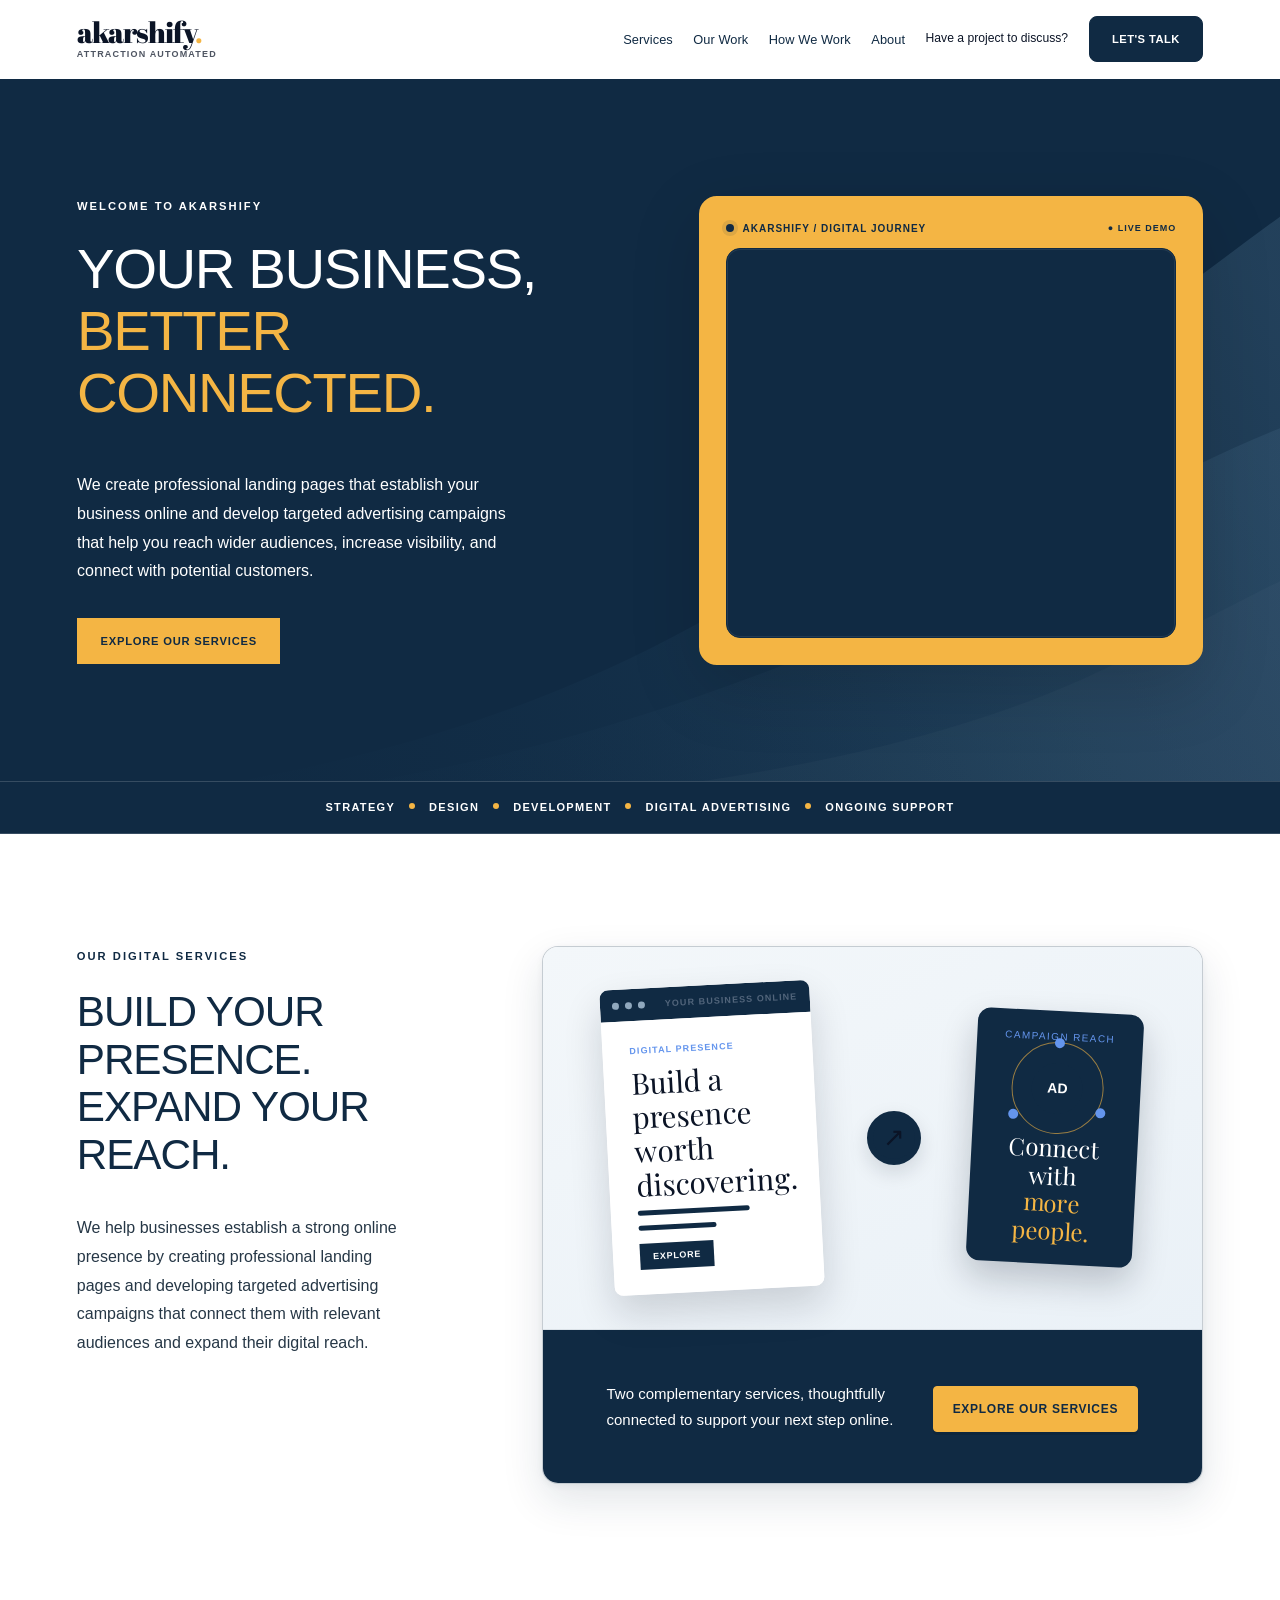
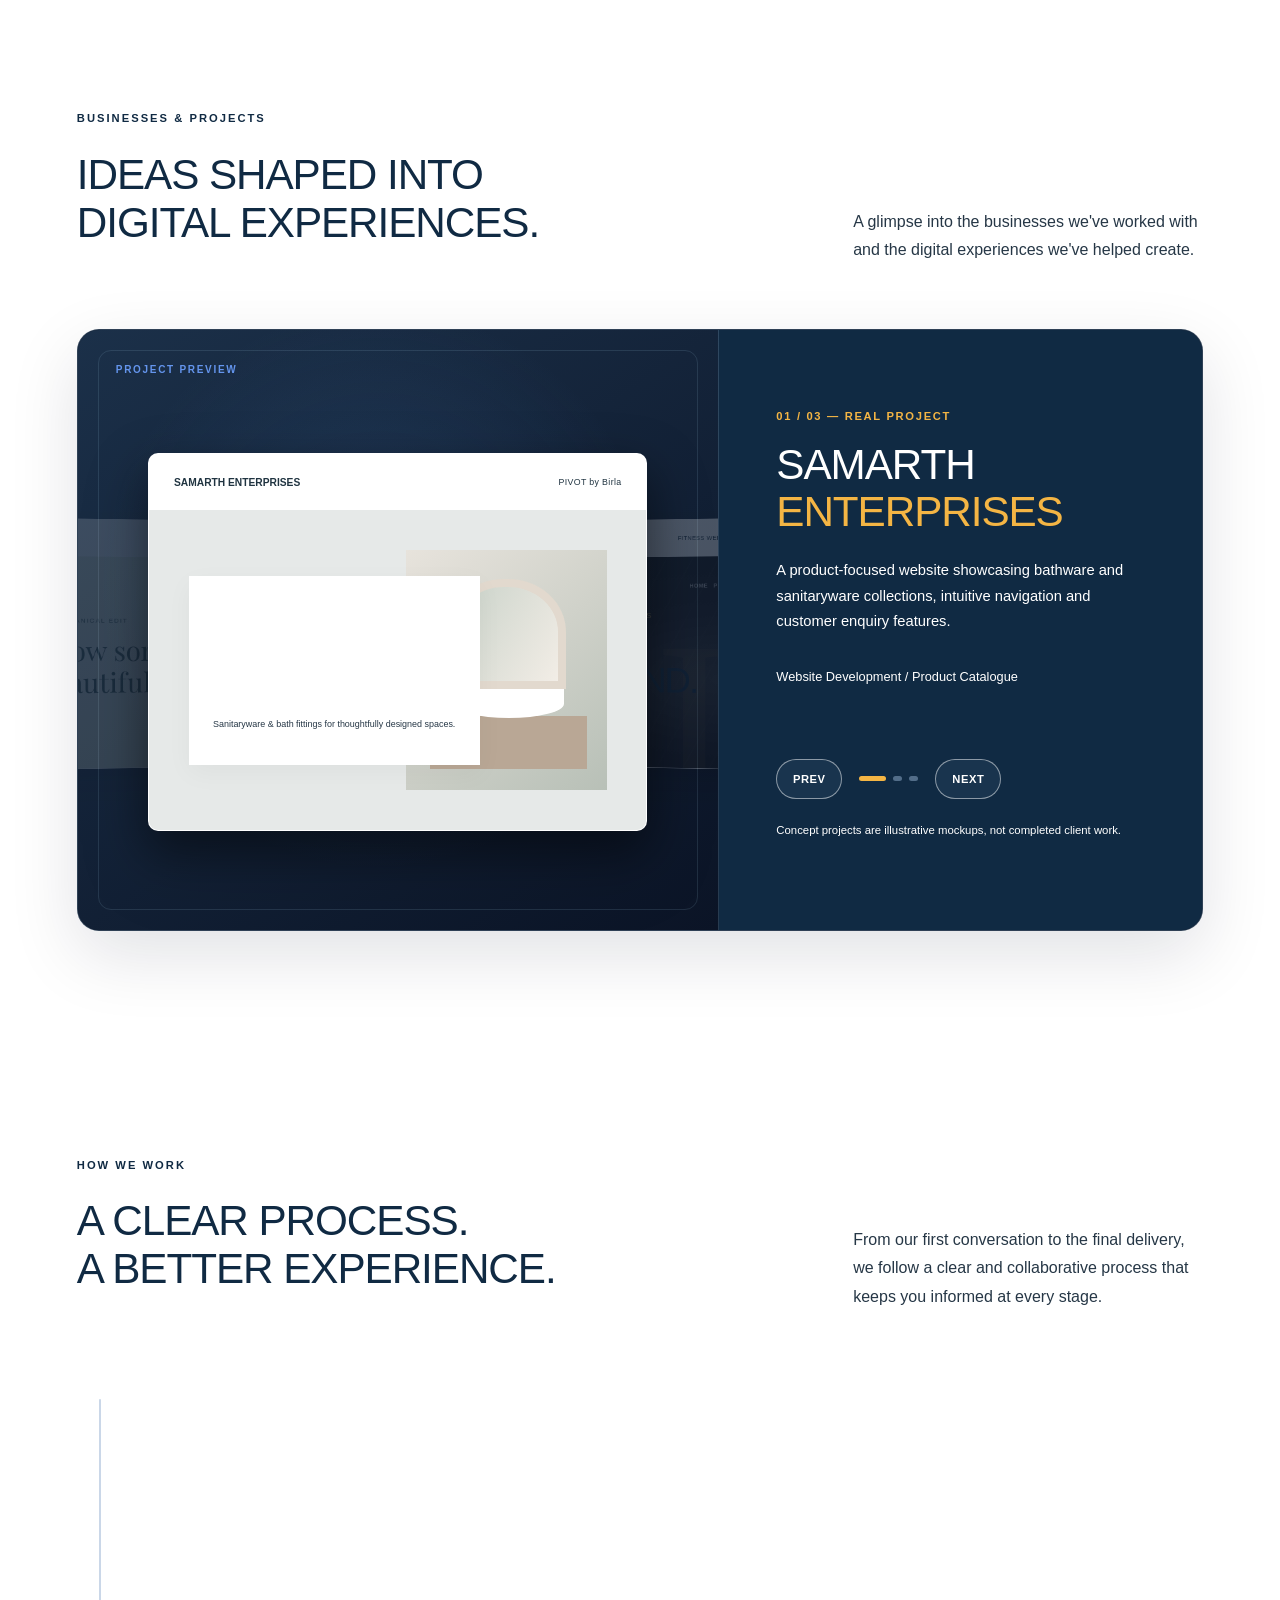
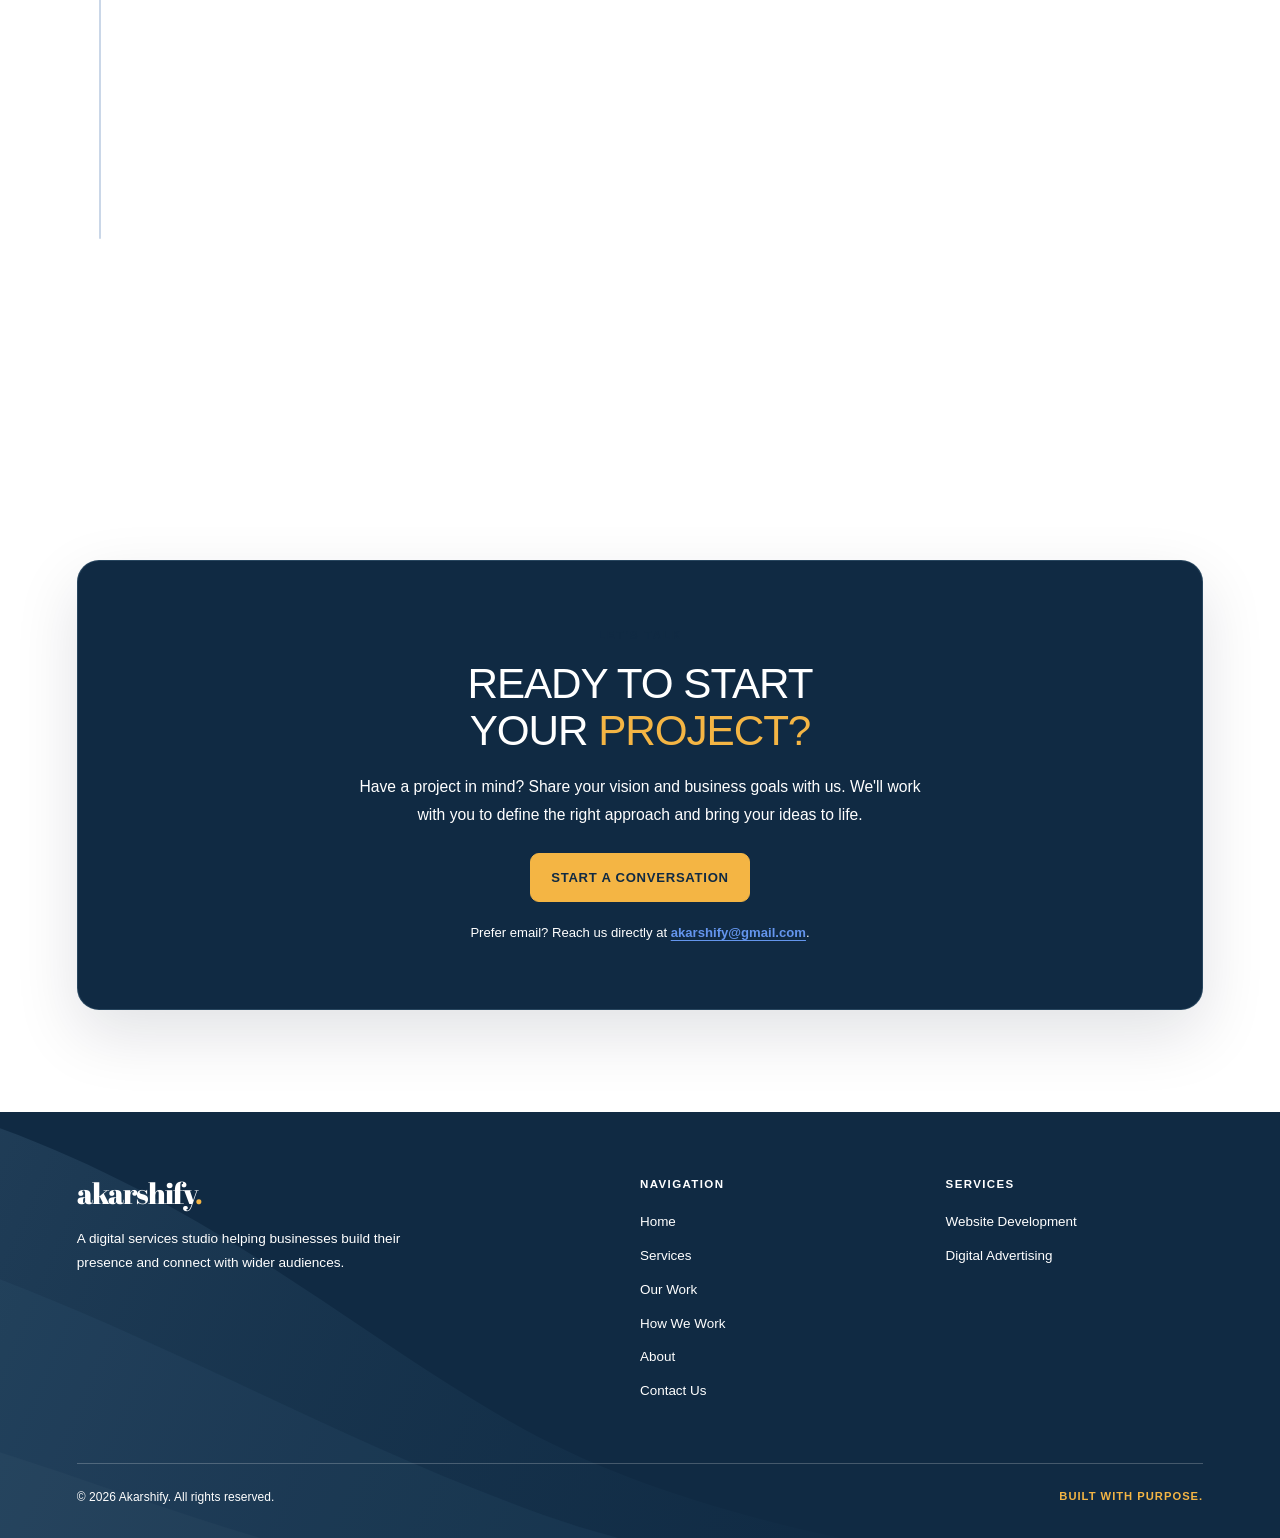
==== commit 1c950782: "Refresh shared theme for layered atmospheric footer on index.html" ====
--- a/index.html
+++ b/index.html
@@ -572,7 +572,7 @@
 <link rel="stylesheet" href="css/header.css">
 <link rel="stylesheet" href="css/footer.css">
 <link rel="stylesheet" href="css/brand-theme.css?v=20261106-portfolio-fix">
-<link rel="stylesheet" href="css/theme-v2-1.css?v=2.1.24">
+<link rel="stylesheet" href="css/theme-v2-1.css?v=2.1.25">
 <script>
 /* Homepage visual experiment: choose hero abstraction via ?art=contours|diagonal|glow.
    No content, animation, or interactive component is replaced. */
--- a/css/theme-v2-1.css
+++ b/css/theme-v2-1.css
@@ -1031,11 +1031,11 @@
  content:none!important;display:none!important;
  background:none!important;box-shadow:none!important;filter:none!important;
 }
-/* Distinct footer composition: understated sweeping curves rising from bottom-left. */
+/* Complementary footer atmosphere: translucent bands flowing from upper-left toward lower center. */
 footer.site-footer::before{
  content:""!important;inset:0!important;width:100%!important;height:100%!important;
  left:0!important;top:0!important;right:auto!important;bottom:auto!important;
- background-image:url("../assets/footer-contours.svg")!important;
+ background-image:url("../assets/footer-contours.svg?v=2")!important;
  background-color:transparent!important;background-repeat:no-repeat!important;
  background-size:cover!important;background-position:center center!important;
  transform:none!important;opacity:1!important;
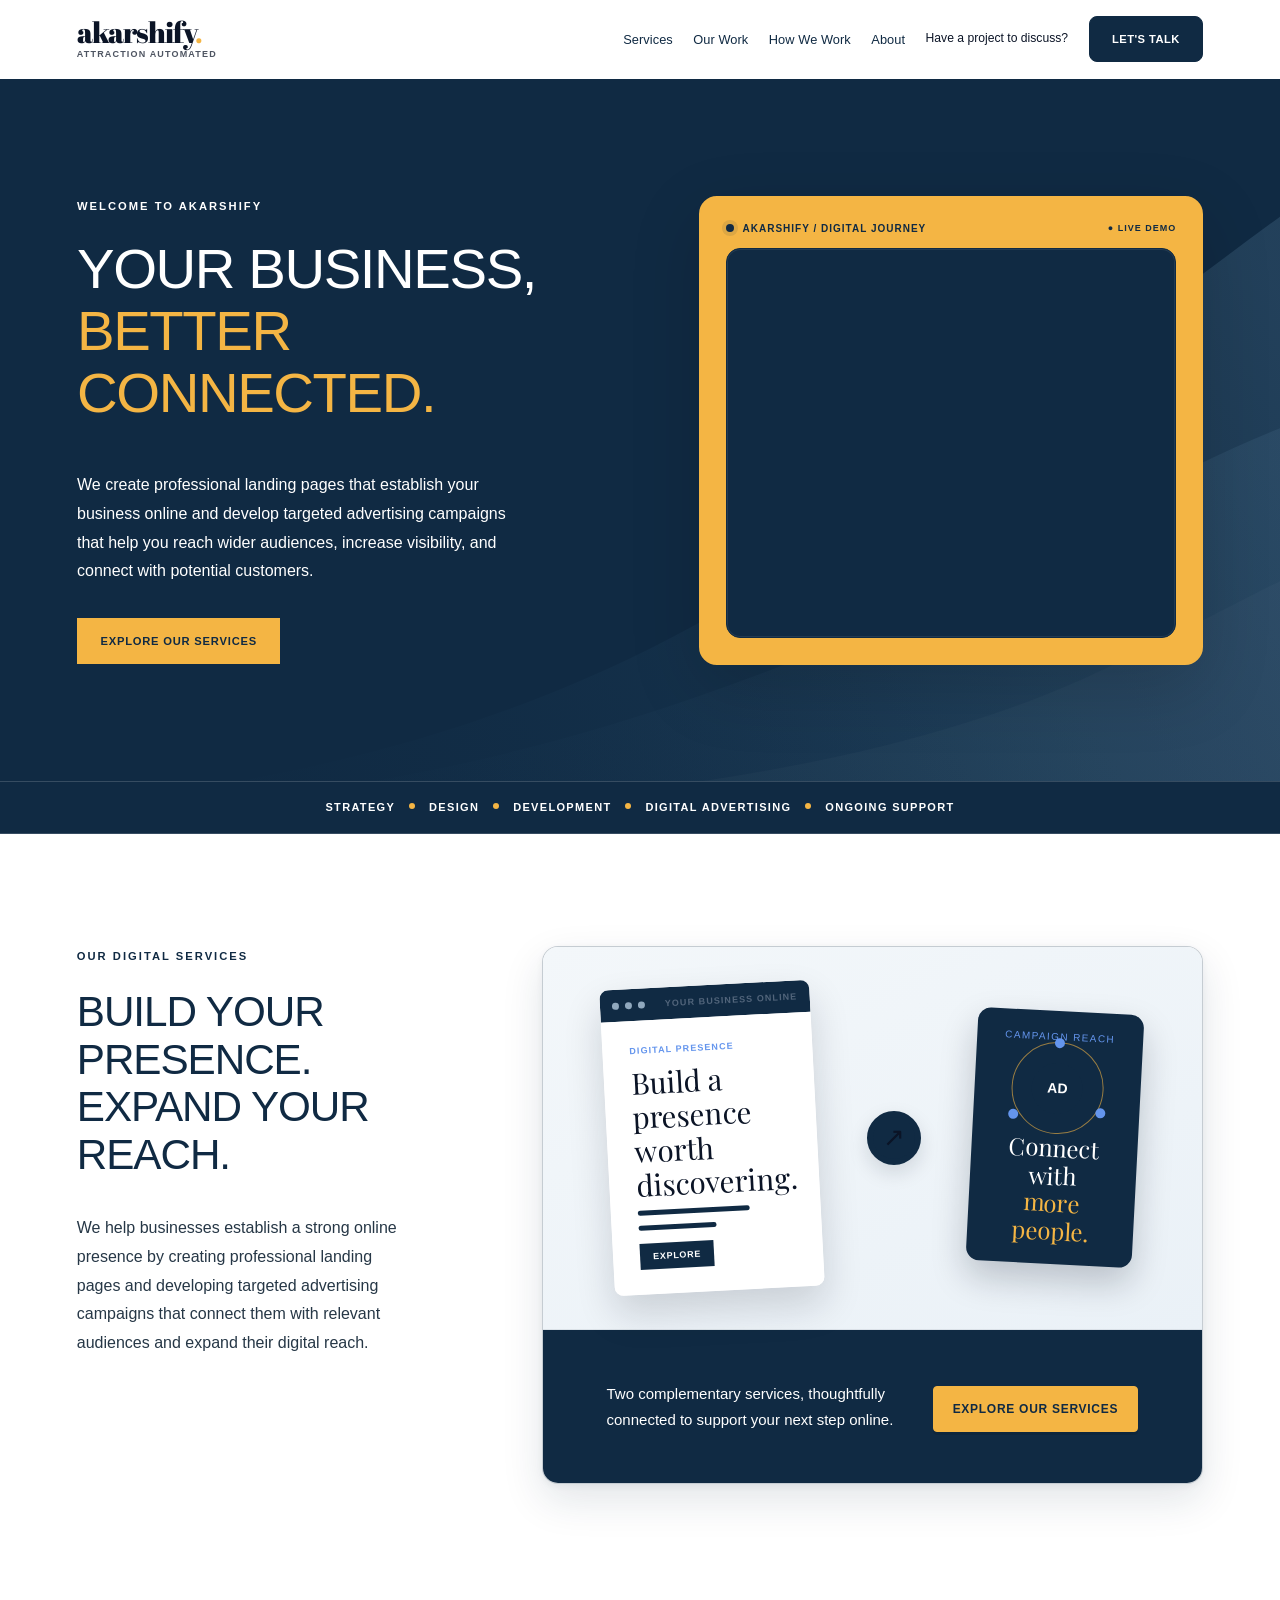
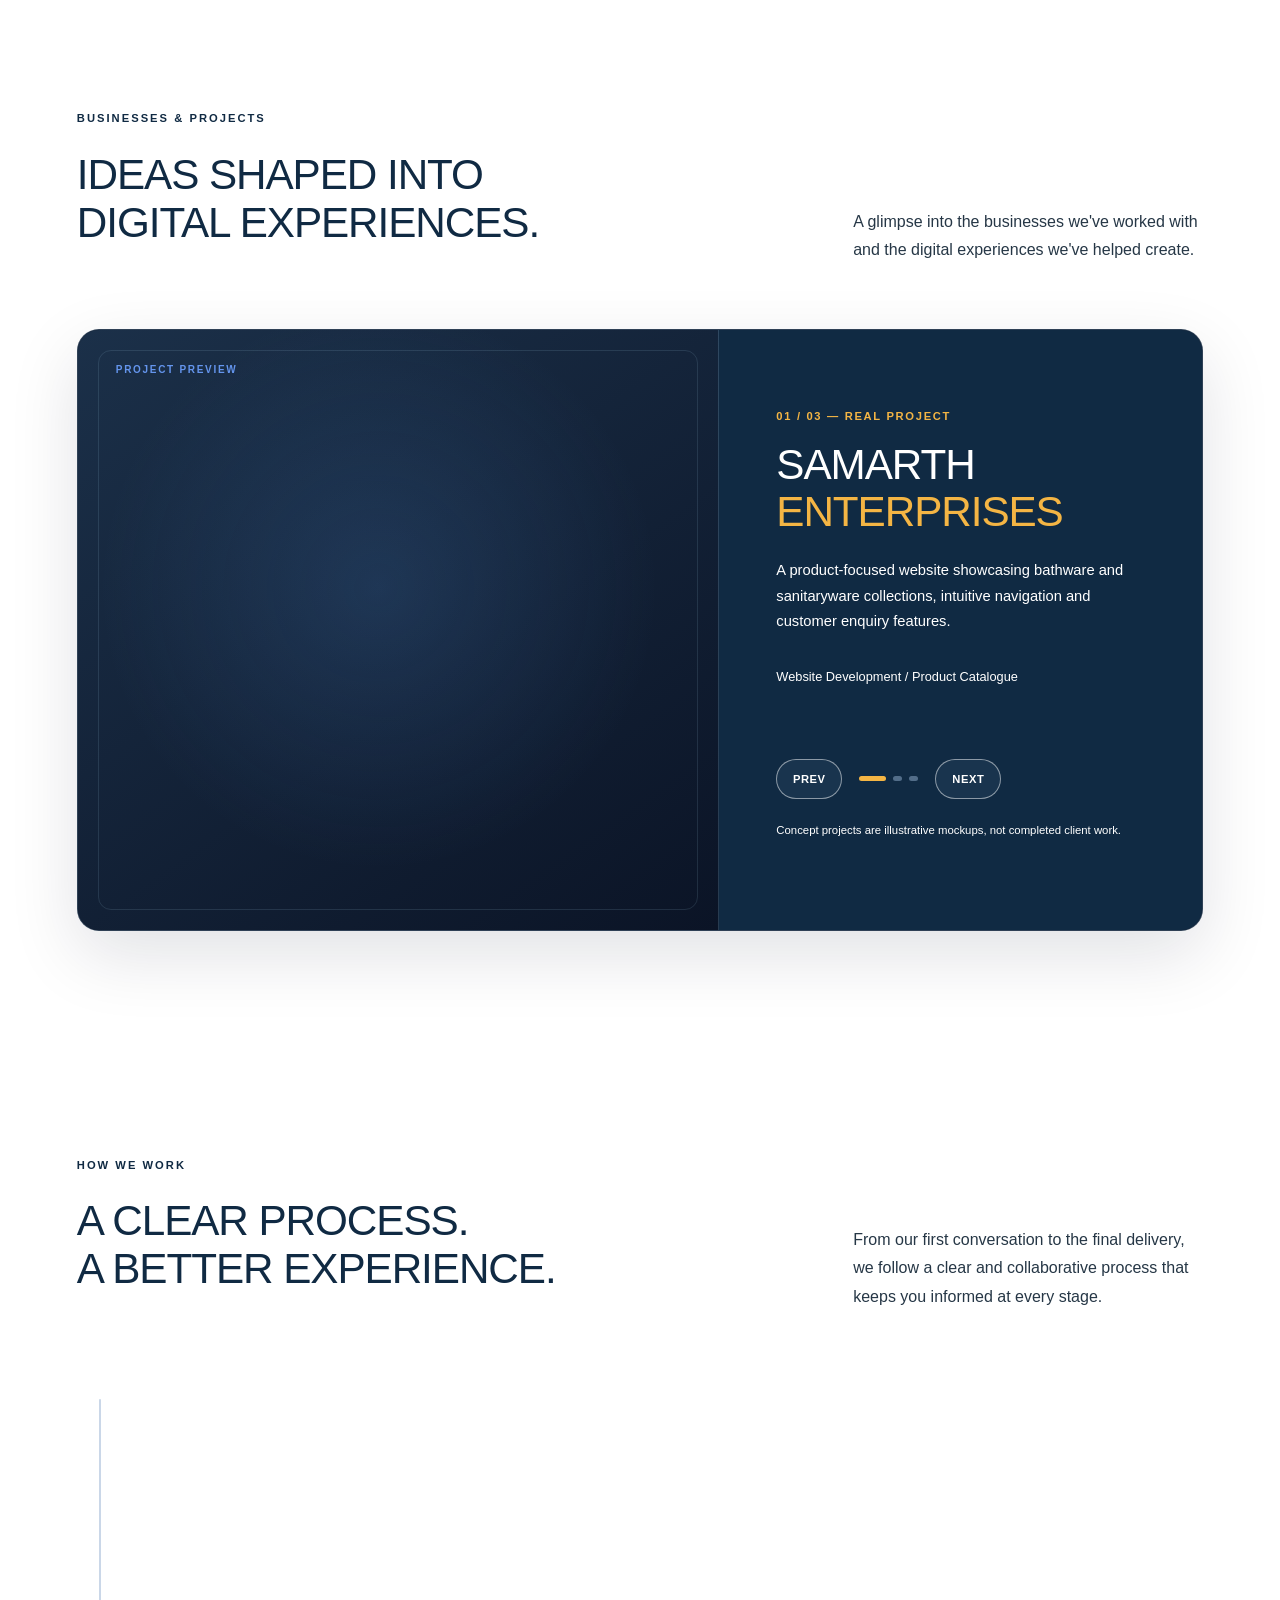
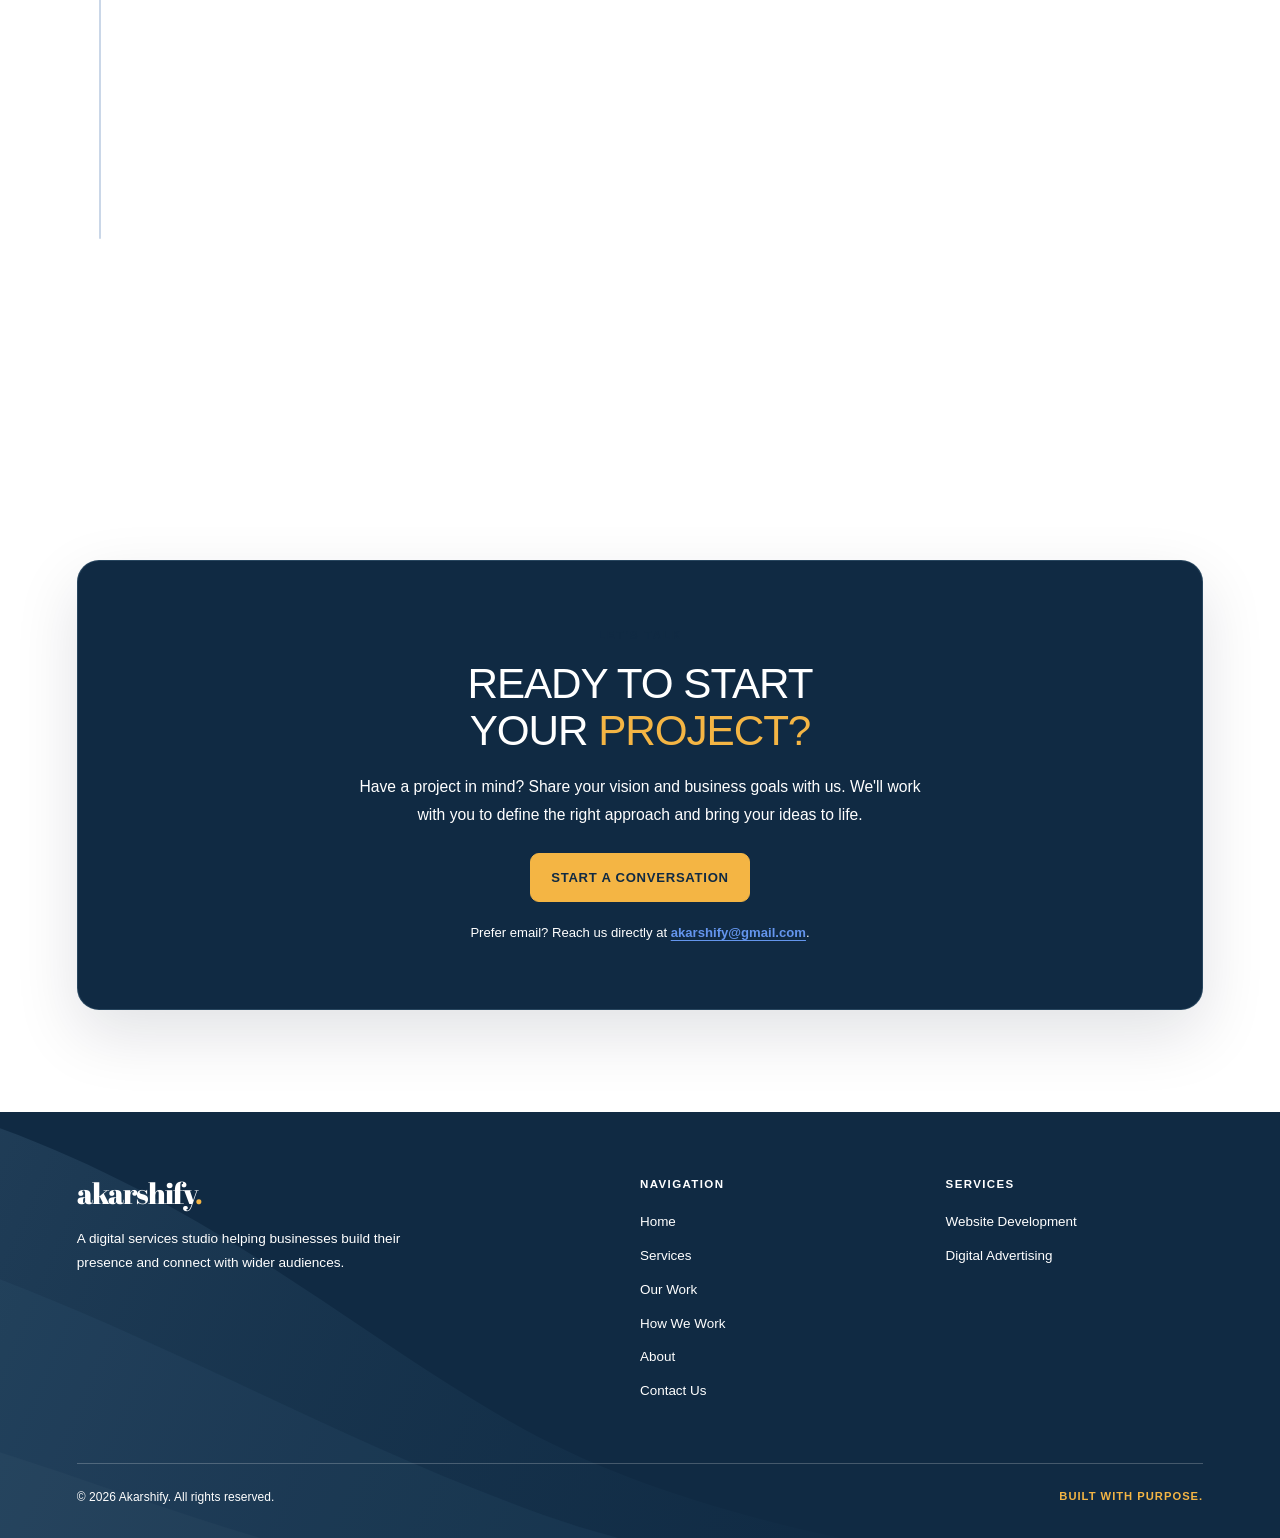
==== commit 3e3f00f6: "Refresh index.html stylesheet for editorial heading typography" ====
--- a/index.html
+++ b/index.html
@@ -572,7 +572,7 @@
 <link rel="stylesheet" href="css/header.css">
 <link rel="stylesheet" href="css/footer.css">
 <link rel="stylesheet" href="css/brand-theme.css?v=20261106-portfolio-fix">
-<link rel="stylesheet" href="css/theme-v2-1.css?v=2.1.25">
+<link rel="stylesheet" href="css/theme-v2-1.css?v=2.1.29">
 <script>
 /* Homepage visual experiment: choose hero abstraction via ?art=contours|diagonal|glow.
    No content, animation, or interactive component is replaced. */
--- a/css/theme-v2-1.css
+++ b/css/theme-v2-1.css
@@ -1051,3 +1051,126 @@
 
 /* Footer sign-off accent on Deep Atlantic Blue. */
 footer.site-footer .footer-bottom .footer-signoff{color:#F4B544!important;}
+
+/* 2026-11-16 — About page: cohesive Deep Atlantic / White / Saffron editorial refresh. */
+body.about-page>main>.hero{
+ position:relative;isolation:isolate;overflow:hidden;
+ background:#102A43!important;color:#FFFFFF!important;
+ padding:clamp(92px,11vw,152px) clamp(22px,9vw,150px)!important;
+}
+body.about-page>main>.hero::before{
+ content:"";position:absolute;inset:0;z-index:-1;pointer-events:none;
+ background:url("../assets/hero-contours.svg?v=3") center center/cover no-repeat;
+ opacity:1;
+}
+body.about-page>main>.hero .eyebrow{
+ color:#F4B544!important;font-size:.73rem;letter-spacing:.18em;font-weight:700;
+}
+body.about-page>main>.hero h1,
+body.about-page>main>.intro h2,
+body.about-page>main>.values h2{
+ font-family:"Google Sans",Arial,sans-serif!important;
+ font-style:normal!important;font-weight:650!important;text-transform:uppercase;
+ letter-spacing:-.035em!important;line-height:1.08!important;
+}
+body.about-page>main>.hero h1{font-size:clamp(2.9rem,6vw,6rem)!important;max-width:1050px;}
+body.about-page>main>.hero h1 em{
+ font-style:normal!important;color:#F4B544!important;
+}
+body.about-page>main>.hero p:last-child{
+ color:rgba(255,255,255,.82)!important;max-width:740px;
+}
+body.about-page>main>.intro,
+body.about-page>main>.values{
+ background:#FFFFFF!important;color:#102A43!important;
+}
+body.about-page>main>.intro .eyebrow,
+body.about-page>main>.values>.eyebrow{
+ color:#102A43!important;letter-spacing:.18em;
+}
+body.about-page>main>.intro h2,
+body.about-page>main>.values h2{
+ font-size:clamp(2.5rem,4.6vw,4.7rem)!important;color:#102A43!important;
+}
+body.about-page>main>.intro h2 em,
+body.about-page>main>.values h2 em{
+ color:#102A43!important;font-style:normal!important;
+}
+body.about-page>main>.intro .intro-copy,
+body.about-page>main>.intro .intro-copy p{
+ color:#41566B!important;line-height:1.8;
+}
+body.about-page>main>.values{
+ background:#F5F8FA!important;
+}
+body.about-page>main>.values .value-card{
+ background:#173955!important;border:1px solid rgba(16,42,67,.16)!important;
+ border-radius:16px;box-shadow:0 12px 28px rgba(16,42,67,.08);
+ transition:transform .25s ease,box-shadow .25s ease;
+}
+body.about-page>main>.values .value-card span{
+ color:#F4B544!important;font-weight:700;margin-bottom:32px;
+}
+body.about-page>main>.values .value-card h3{
+ color:#FFFFFF!important;font-family:"Google Sans",Arial,sans-serif!important;
+ font-weight:700;text-transform:uppercase;letter-spacing:.015em;
+}
+body.about-page>main>.values .value-card p{color:rgba(255,255,255,.84)!important;}
+@media(hover:hover){
+ body.about-page>main>.values .value-card:hover{
+  background:#173955!important;transform:translateY(-4px);
+  box-shadow:0 18px 34px rgba(16,42,67,.14);
+ }
+}
+@media(max-width:600px){
+ body.about-page>main>.hero{padding-top:84px!important;padding-bottom:95px!important}
+ body.about-page>main>.hero::before{background-position:center center;opacity:1}
+ body.about-page>main>.values .value-card{padding:30px}
+}
+@media(prefers-reduced-motion:reduce){
+ body.about-page>main>.values .value-card{transition:none!important}
+ body.about-page>main>.values .value-card:hover{transform:none!important}
+}
+
+/* About hero layering fix: keep atmospheric artwork above the solid hero background. */
+body.about-page>main>.hero::before{
+ content:""!important;position:absolute!important;inset:0!important;
+ z-index:0!important;width:100%!important;height:100%!important;
+ background-image:url("../assets/hero-contours.svg?v=3")!important;
+ background-color:transparent!important;background-repeat:no-repeat!important;
+ background-position:center center!important;background-size:cover!important;
+ opacity:1!important;transform:none!important;filter:none!important;
+ border:0!important;border-radius:0!important;box-shadow:none!important;
+ pointer-events:none!important;
+}
+body.about-page>main>.hero::after{
+ content:none!important;display:none!important;
+}
+body.about-page>main>.hero> *{
+ position:relative;z-index:1;
+}
+@media(max-width:600px){
+ body.about-page>main>.hero::before{
+  background-position:center center!important;opacity:1!important;
+ }
+}
+
+/* 2026-11-16: editorial two-weight display headings on light sections. */
+body.about-page>main>.intro h2,
+body.about-page>main>.values h2,
+body>main>#services h2,
+body>main>#work h2,
+body>main>#process h2,
+body>main>#what-we-do h2,
+body>main>#tools h2,
+body>main>#benefits h2{font-family:"Google Sans",Arial,sans-serif!important;font-weight:700!important;font-style:normal!important;text-transform:uppercase!important;letter-spacing:-.035em!important;line-height:1.1!important}
+body.about-page>main>.intro h2 em,
+body.about-page>main>.values h2 em,
+body>main>#services h2 em,
+body>main>#work h2 em,
+body>main>#process h2 em,
+body>main>#what-we-do h2 em,
+body>main>#tools h2 em,
+body>main>#benefits h2 em{font-family:inherit!important;font-weight:400!important;font-style:normal!important;text-transform:inherit!important;letter-spacing:inherit!important;color:#102A43!important}
+body.about-page>main>.intro h2{font-size:clamp(2.25rem,4.15vw,4.2rem)!important}
+@media(max-width:600px){body.about-page>main>.intro h2{font-size:clamp(2.05rem,8.2vw,3rem)!important}}
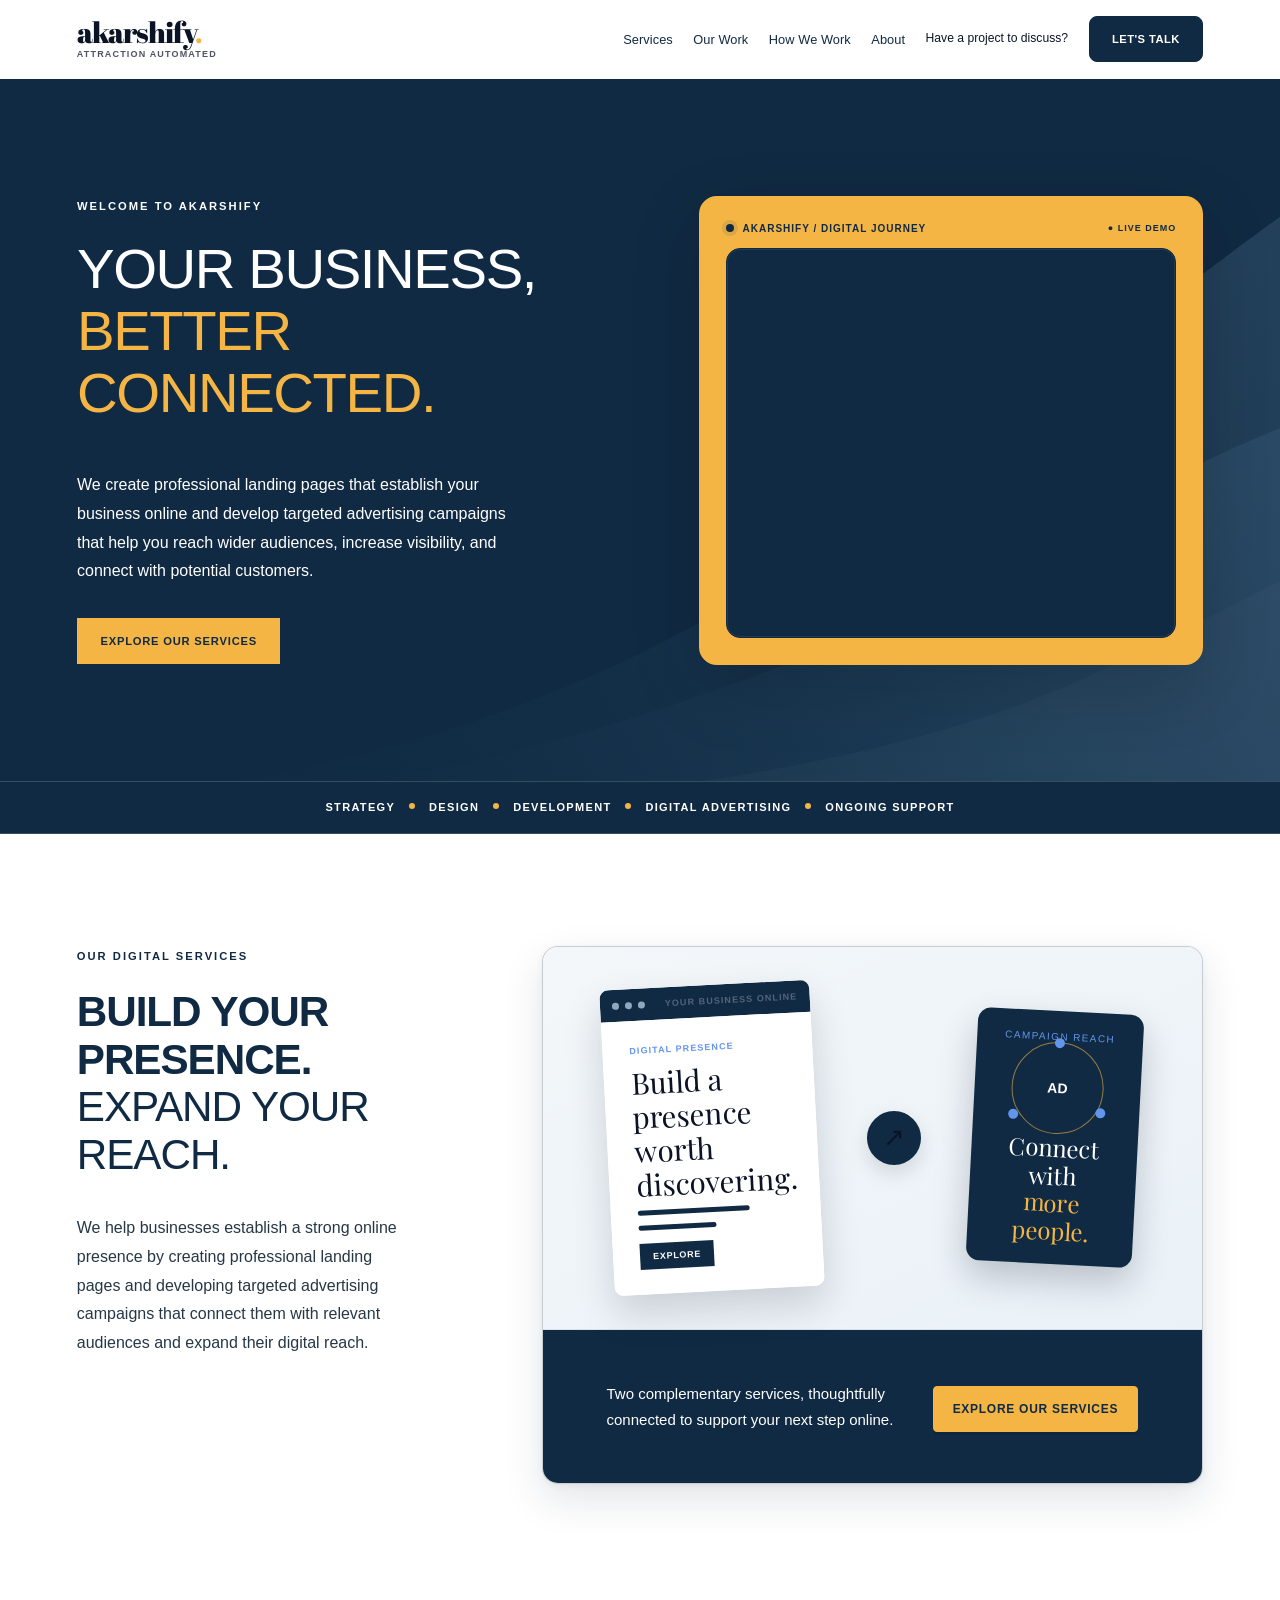
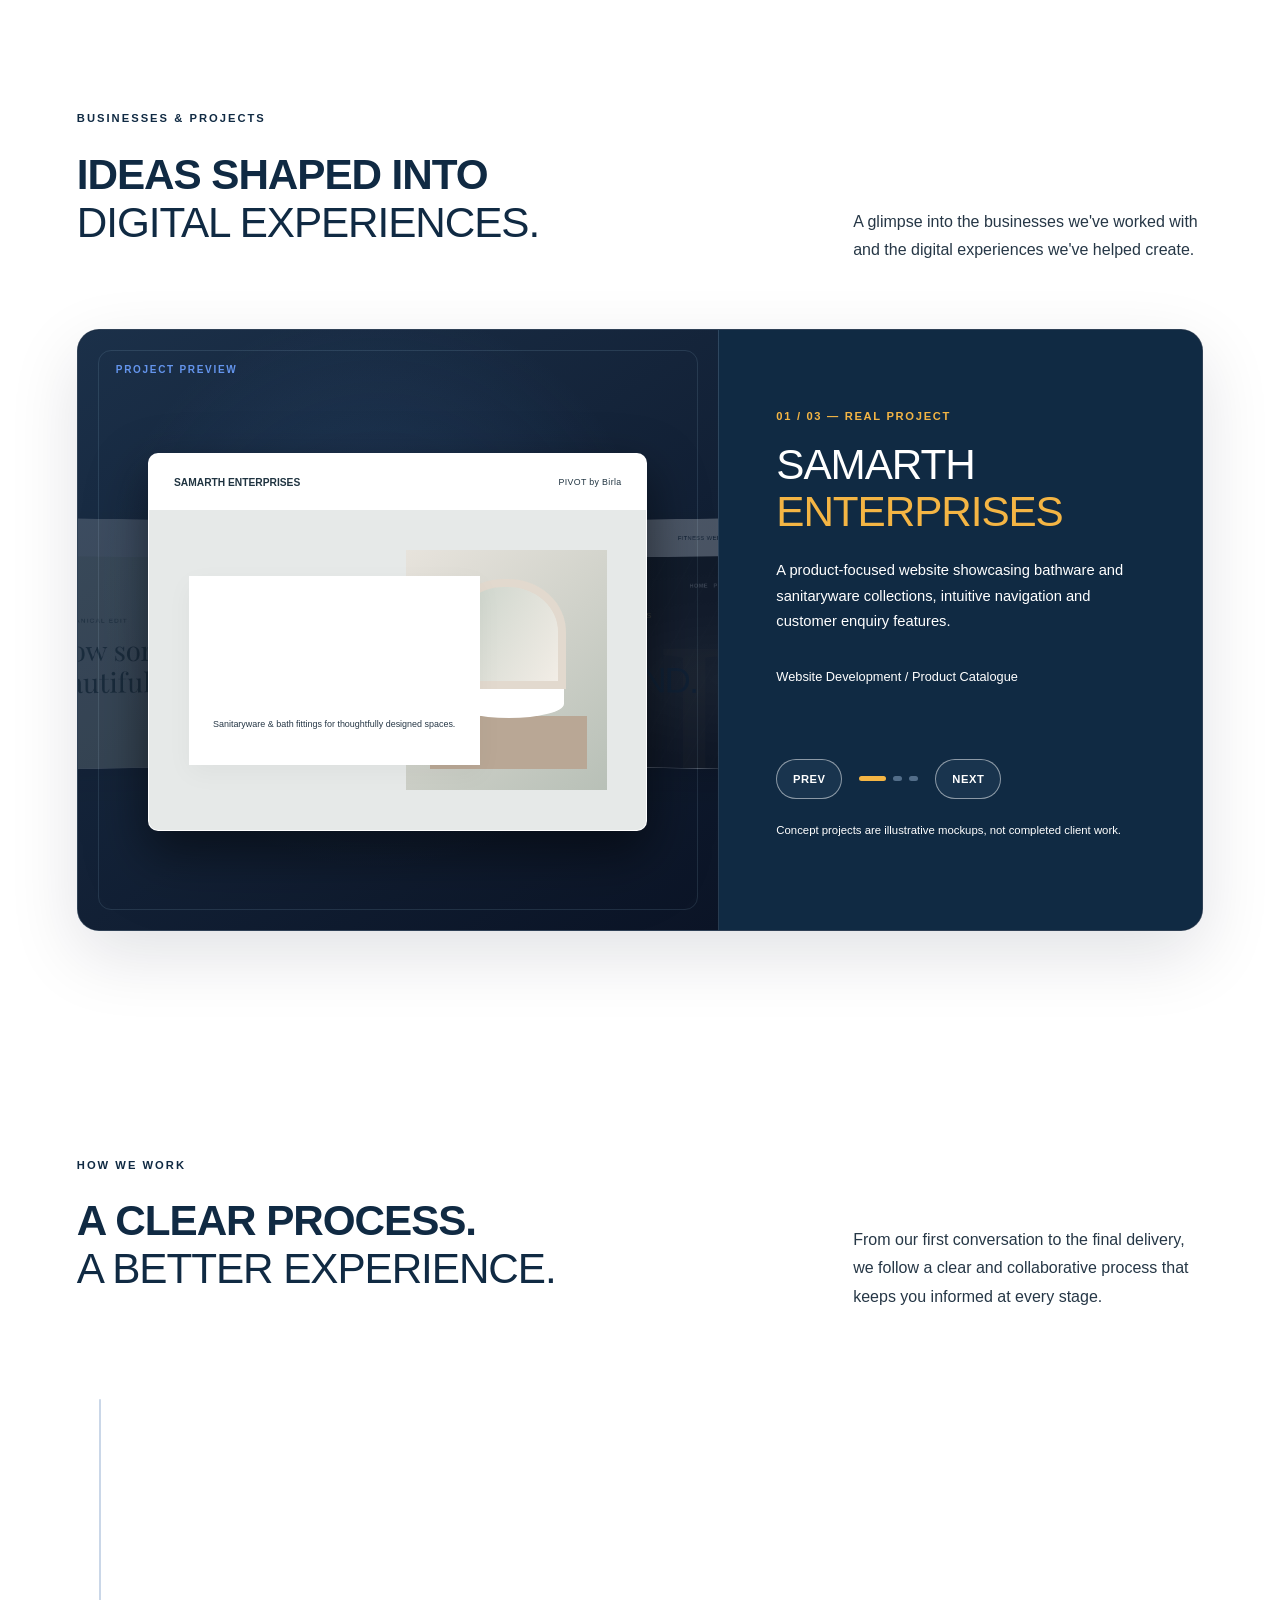
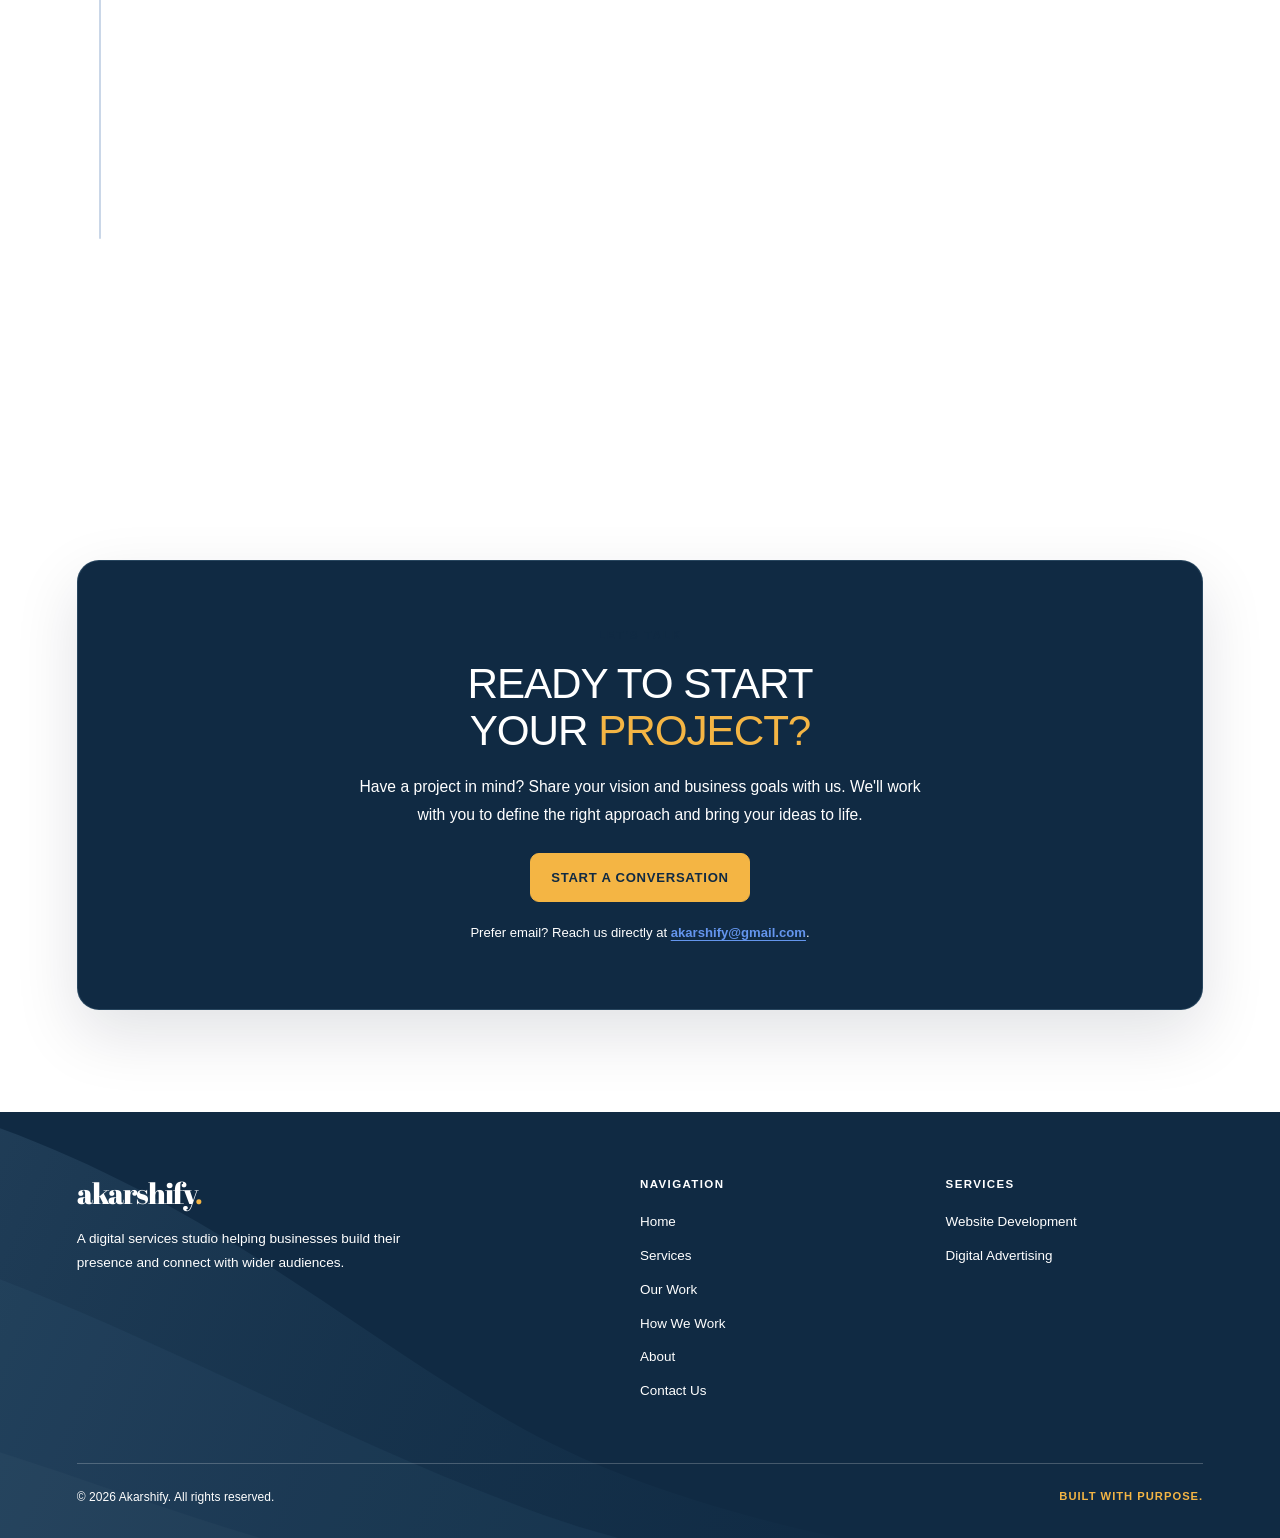
==== commit 5660340b: "Use explicit bold and regular text spans for editorial section headings" ====
--- a/index.html
+++ b/index.html
@@ -572,7 +572,7 @@
 <link rel="stylesheet" href="css/header.css">
 <link rel="stylesheet" href="css/footer.css">
 <link rel="stylesheet" href="css/brand-theme.css?v=20261106-portfolio-fix">
-<link rel="stylesheet" href="css/theme-v2-1.css?v=2.1.29">
+<link rel="stylesheet" href="css/theme-v2-1.css?v=2.1.30">
 <script>
 /* Homepage visual experiment: choose hero abstraction via ?art=contours|diagonal|glow.
    No content, animation, or interactive component is replaced. */
@@ -638,9 +638,9 @@
 <div class="journey-story-outcome"><span class="js-outcome-dot"></span><strong>Greater visibility</strong><small>More opportunities for people to find your business online</small></div>
 </div>
 </div></section><div class="ticker">STRATEGY <span aria-hidden="true" class="ticker-dot"></span> DESIGN <span aria-hidden="true" class="ticker-dot"></span> DEVELOPMENT <span aria-hidden="true" class="ticker-dot"></span> DIGITAL ADVERTISING <span aria-hidden="true" class="ticker-dot"></span> ONGOING SUPPORT</div>
-<section id="services" class="services section"><div class="section-intro"><p class="eyebrow">OUR DIGITAL SERVICES</p><h2>Build your presence.<br><em>Expand your reach.</em></h2><p>We help businesses establish a strong online presence by creating professional landing pages and developing targeted advertising campaigns that connect them with relevant audiences and expand their digital reach.</p></div><div class="services-unified-card"><div class="services-unified-art" aria-hidden="true"><div class="unified-browser"><div class="unified-browser-bar"><i></i><i></i><i></i><span>YOUR BUSINESS ONLINE</span></div><div class="unified-browser-body"><span class="unified-page-tag">DIGITAL PRESENCE</span><strong>Build a presence<br>worth discovering.</strong><span class="unified-page-line"></span><span class="unified-page-line short"></span><span class="unified-page-button">EXPLORE</span></div></div><div class="unified-connection"><span>↗</span></div><div class="unified-ad"><small>CAMPAIGN REACH</small><div class="unified-ad-orbit"><span class="unified-ad-core">AD</span><i></i><i></i><i></i></div><strong>Connect with<br><span class="copper-heading-accent">more people.</span></strong></div></div><div class="services-unified-info"><div><p>Two complementary services, thoughtfully connected to support your next step online.</p></div><a class="unified-cta" href="pages/services.html">EXPLORE OUR SERVICES</a></div></div></section>
-<section id="work" class="work section"><div class="section-heading"><div><p class="eyebrow">BUSINESSES &amp; PROJECTS</p><h2>Ideas shaped into<br><em>digital experiences.</em></h2></div><p>A glimpse into the businesses we've worked with and the digital experiences we've helped create.</p></div><div class="portfolio-showcase" aria-label="Rotating project showcase"><div class="portfolio-stage" aria-label="Project website previews"><div class="portfolio-card active" data-project="0"><div class="mini-browser"><div class="mini-toolbar"><strong>SAMARTH ENTERPRISES</strong><small>PIVOT by Birla</small></div><div class="mini-samarth"><div class="mini-copy"><small>PIVOT BY BIRLA</small><strong>Thoughtful Design.<br>Timeless Bathrooms.</strong><p>Sanitaryware &amp; bath fittings for thoughtfully designed spaces.</p></div><div class="mini-bath"><div class="mini-mirror"></div><div class="mini-sink"></div><div class="mini-counter"></div></div></div></div></div><div class="portfolio-card next" data-project="1"><div class="mini-browser"><div class="mini-toolbar"><strong>LION’S GYMNASIUM</strong><small>FITNESS WEBSITE · PROTOTYPE</small></div><div class="mini-lions"><div class="mini-lions-top"><span class="mini-lions-mark">L</span><span>LION’S GYMNASIUM</span><span class="mini-lions-menu">HOME&nbsp;&nbsp; PLANS&nbsp;&nbsp; CONTACT</span></div><div class="mini-lions-content"><small>STRENGTH · DISCIPLINE · PROGRESS</small><strong>BUILT TO<br><em>GO BEYOND.</em></strong><span class="mini-lions-action">EXPLORE MEMBERSHIPS</span></div><span class="mini-lions-watermark" aria-hidden="true">L</span></div></div></div><div class="portfolio-card back" data-project="2"><div class="mini-browser"><div class="mini-toolbar"><strong>VERDANT</strong><small>BOTANICAL SHOP · CONCEPT</small></div><div class="mini-verdant"><small>THE BOTANICAL EDIT</small><strong>Grow something<br>beautiful.</strong><div class="mini-leaves"><i></i><i></i><i></i></div></div></div></div></div><div class="portfolio-copy" aria-live="off"><span class="portfolio-index">01 / 03 — REAL PROJECT</span><h3 class="portfolio-title">SAMARTH<br><span class="portfolio-title-accent">ENTERPRISES</span></h3><p class="portfolio-summary">A product-focused website showcasing bathware and sanitaryware collections, intuitive navigation and customer enquiry features.</p><p class="portfolio-type">Website Development / Product Catalogue</p><div class="portfolio-controls"><button class="portfolio-prev" type="button" aria-label="Previous project">PREV</button><div class="portfolio-dots" aria-label="Project position"><span class="current"></span><span></span><span></span></div><button class="portfolio-next" type="button" aria-label="Next project">NEXT</button></div><p class="portfolio-note">Concept projects are illustrative mockups, not completed client work.</p></div></div></section>
-<section id="process" class="process section"><div class="section-heading"><div><p class="eyebrow">HOW WE WORK</p><h2>A clear process.<br>A better <em>experience.</em></h2></div><p>From our first conversation to the final delivery, we follow a clear and collaborative process that keeps you informed at every stage.</p></div><div class="process-layout"><ol class="steps"><li><span>01</span><div><h3>Initial Discussion</h3><p>We understand your business, goals, requirements and priorities.</p></div></li><li><span>02</span><div><h3>Proposal & Plan</h3><p>You receive a documented scope, deliverables, timeline and clear cost breakdown.</p></div></li><li><span>03</span><div><h3>Design & Development</h3><p>We begin the agreed work and keep you informed of progress.</p></div></li><li><span>04</span><div><h3>Review & Refinement</h3><p>Additional requirements and their cost and timeline implications are discussed before approval.</p></div></li><li><span>05</span><div><h3>Delivery & Support</h3><p>We complete agreed deliverables and discuss ongoing support.</p></div></li></ol><aside class="process-quote"><span>OUR PROMISE</span><h3>Clear expectations.<br>Thoughtful work.<br><em>No surprises.</em></h3><p>We believe in clear communication, transparent pricing, and delivering work that helps businesses strengthen their digital presence and reach the right audiences.</p><div class="promise-flow" aria-label="Clarity, Collaboration, Delivery"><span>Clarity</span><i aria-hidden="true"></i><span>Collaboration</span><i aria-hidden="true"></i><span>Delivery</span></div></aside></div></section>
+<section id="services" class="services section"><div class="section-intro"><p class="eyebrow">OUR DIGITAL SERVICES</p><h2 class="editorial-weight-heading"><strong>Build your presence.</strong><br><span>Expand your reach.</span></h2><p>We help businesses establish a strong online presence by creating professional landing pages and developing targeted advertising campaigns that connect them with relevant audiences and expand their digital reach.</p></div><div class="services-unified-card"><div class="services-unified-art" aria-hidden="true"><div class="unified-browser"><div class="unified-browser-bar"><i></i><i></i><i></i><span>YOUR BUSINESS ONLINE</span></div><div class="unified-browser-body"><span class="unified-page-tag">DIGITAL PRESENCE</span><strong>Build a presence<br>worth discovering.</strong><span class="unified-page-line"></span><span class="unified-page-line short"></span><span class="unified-page-button">EXPLORE</span></div></div><div class="unified-connection"><span>↗</span></div><div class="unified-ad"><small>CAMPAIGN REACH</small><div class="unified-ad-orbit"><span class="unified-ad-core">AD</span><i></i><i></i><i></i></div><strong>Connect with<br><span class="copper-heading-accent">more people.</span></strong></div></div><div class="services-unified-info"><div><p>Two complementary services, thoughtfully connected to support your next step online.</p></div><a class="unified-cta" href="pages/services.html">EXPLORE OUR SERVICES</a></div></div></section>
+<section id="work" class="work section"><div class="section-heading"><div><p class="eyebrow">BUSINESSES &amp; PROJECTS</p><h2 class="editorial-weight-heading"><strong>Ideas shaped into</strong><br><span>digital experiences.</span></h2></div><p>A glimpse into the businesses we've worked with and the digital experiences we've helped create.</p></div><div class="portfolio-showcase" aria-label="Rotating project showcase"><div class="portfolio-stage" aria-label="Project website previews"><div class="portfolio-card active" data-project="0"><div class="mini-browser"><div class="mini-toolbar"><strong>SAMARTH ENTERPRISES</strong><small>PIVOT by Birla</small></div><div class="mini-samarth"><div class="mini-copy"><small>PIVOT BY BIRLA</small><strong>Thoughtful Design.<br>Timeless Bathrooms.</strong><p>Sanitaryware &amp; bath fittings for thoughtfully designed spaces.</p></div><div class="mini-bath"><div class="mini-mirror"></div><div class="mini-sink"></div><div class="mini-counter"></div></div></div></div></div><div class="portfolio-card next" data-project="1"><div class="mini-browser"><div class="mini-toolbar"><strong>LION’S GYMNASIUM</strong><small>FITNESS WEBSITE · PROTOTYPE</small></div><div class="mini-lions"><div class="mini-lions-top"><span class="mini-lions-mark">L</span><span>LION’S GYMNASIUM</span><span class="mini-lions-menu">HOME&nbsp;&nbsp; PLANS&nbsp;&nbsp; CONTACT</span></div><div class="mini-lions-content"><small>STRENGTH · DISCIPLINE · PROGRESS</small><strong>BUILT TO<br><em>GO BEYOND.</em></strong><span class="mini-lions-action">EXPLORE MEMBERSHIPS</span></div><span class="mini-lions-watermark" aria-hidden="true">L</span></div></div></div><div class="portfolio-card back" data-project="2"><div class="mini-browser"><div class="mini-toolbar"><strong>VERDANT</strong><small>BOTANICAL SHOP · CONCEPT</small></div><div class="mini-verdant"><small>THE BOTANICAL EDIT</small><strong>Grow something<br>beautiful.</strong><div class="mini-leaves"><i></i><i></i><i></i></div></div></div></div></div><div class="portfolio-copy" aria-live="off"><span class="portfolio-index">01 / 03 — REAL PROJECT</span><h3 class="portfolio-title">SAMARTH<br><span class="portfolio-title-accent">ENTERPRISES</span></h3><p class="portfolio-summary">A product-focused website showcasing bathware and sanitaryware collections, intuitive navigation and customer enquiry features.</p><p class="portfolio-type">Website Development / Product Catalogue</p><div class="portfolio-controls"><button class="portfolio-prev" type="button" aria-label="Previous project">PREV</button><div class="portfolio-dots" aria-label="Project position"><span class="current"></span><span></span><span></span></div><button class="portfolio-next" type="button" aria-label="Next project">NEXT</button></div><p class="portfolio-note">Concept projects are illustrative mockups, not completed client work.</p></div></div></section>
+<section id="process" class="process section"><div class="section-heading"><div><p class="eyebrow">HOW WE WORK</p><h2 class="editorial-weight-heading"><strong>A clear process.</strong><br><span>A better experience.</span></h2></div><p>From our first conversation to the final delivery, we follow a clear and collaborative process that keeps you informed at every stage.</p></div><div class="process-layout"><ol class="steps"><li><span>01</span><div><h3>Initial Discussion</h3><p>We understand your business, goals, requirements and priorities.</p></div></li><li><span>02</span><div><h3>Proposal & Plan</h3><p>You receive a documented scope, deliverables, timeline and clear cost breakdown.</p></div></li><li><span>03</span><div><h3>Design & Development</h3><p>We begin the agreed work and keep you informed of progress.</p></div></li><li><span>04</span><div><h3>Review & Refinement</h3><p>Additional requirements and their cost and timeline implications are discussed before approval.</p></div></li><li><span>05</span><div><h3>Delivery & Support</h3><p>We complete agreed deliverables and discuss ongoing support.</p></div></li></ol><aside class="process-quote"><span>OUR PROMISE</span><h3>Clear expectations.<br>Thoughtful work.<br><em>No surprises.</em></h3><p>We believe in clear communication, transparent pricing, and delivering work that helps businesses strengthen their digital presence and reach the right audiences.</p><div class="promise-flow" aria-label="Clarity, Collaboration, Delivery"><span>Clarity</span><i aria-hidden="true"></i><span>Collaboration</span><i aria-hidden="true"></i><span>Delivery</span></div></aside></div></section>
 
 <section id="contact" class="contact section"><div class="contact-panel"><div class="contact-panel-content"><p class="eyebrow">LET'S TALK</p><h2>Ready to start<br>your <em>project?</em></h2><p class="contact-description">Have a project in mind? Share your vision and business goals with us. We'll work with you to define the right approach and bring your ideas to life.</p><button class="btn contact-action" type="button" id="open-enquiry"><span class="contact-action-label">START A CONVERSATION</span></button><p class="contact-email-option">Prefer email? Reach us directly at <a class="contact-email-pending" href="mailto:akarshify@gmail.com">akarshify@gmail.com</a>.</p></div><div class="contact-decoration" aria-hidden="true"><span class="contact-orbit contact-orbit-one"></span><span class="contact-orbit contact-orbit-two"></span><span class="contact-orbit contact-orbit-three"></span><span class="contact-orbit-tracer contact-tracer-outer"></span><span class="contact-orbit-tracer contact-tracer-middle"></span><span class="contact-orbit-tracer contact-tracer-inner"></span><span class="contact-center"></span></div></div></section></main>
 <div class="enquiry-success-overlay" id="enquiry-success-overlay" hidden><div class="enquiry-success-dialog" role="dialog" aria-modal="true" aria-labelledby="enquiry-success-title" aria-describedby="enquiry-success-desc"><div class="enquiry-success-icon" aria-hidden="true">✓</div><p class="enquiry-success-kicker">MESSAGE SENT</p><h2 id="enquiry-success-title">Enquiry <em>successful!</em></h2><p id="enquiry-success-desc">Thank you for reaching out to Akarshify. Your enquiry has been submitted successfully. We'll get back to you shortly.</p><button type="button" class="enquiry-success-close">DONE</button></div></div><div class="enquiry-overlay" id="enquiry-overlay" hidden><div class="enquiry-dialog" role="dialog" aria-modal="true" aria-labelledby="enquiry-title" aria-describedby="enquiry-intro"><button class="enquiry-close" type="button" aria-label="Close enquiry form">&times;</button><p class="enquiry-kicker">LET'S CONNECT</p><h2 id="enquiry-title">Tell us about <em>your project.</em></h2><p id="enquiry-intro">Share a few details about what you're planning. We'll be ready to take it from there.</p><form id="enquiry-form"><div class="enquiry-grid"><label>Full name <span>*</span><input name="name" type="text" autocomplete="name" required maxlength="100" placeholder="Your name"></label><label>Email address <span>*</span><input name="email" type="email" autocomplete="email" required maxlength="254" placeholder="you@example.com"></label><label>Phone number <small>(optional)</small><input name="phone" type="tel" autocomplete="tel" maxlength="24" placeholder="Your contact number"></label><label>Service interested in <span>*</span><select name="service" required><option value="" selected disabled>Select a service</option><option>Landing Page / Website Development</option><option>Advertisement Pipeline</option><option>Both Services</option><option>General Enquiry</option></select></label></div><label class="enquiry-message"><span class="enquiry-message-title">Tell us about your project</span> <span>*</span><textarea name="message" required minlength="10" maxlength="3000" rows="4" placeholder="What would you like to create or achieve?"></textarea></label><div class="enquiry-captcha-wrap"><div class="h-captcha" data-captcha="true" data-sitekey="50b2fe65-b00b-4b9e-ad62-3ba471098be2" data-theme="dark"></div></div><input type="checkbox" name="botcheck" tabindex="-1" autocomplete="off" class="enquiry-honeypot" aria-hidden="true"><p class="enquiry-availability" role="status" aria-live="polite"></p><button class="enquiry-submit" type="submit">SEND ENQUIRY</button></form></div></div>
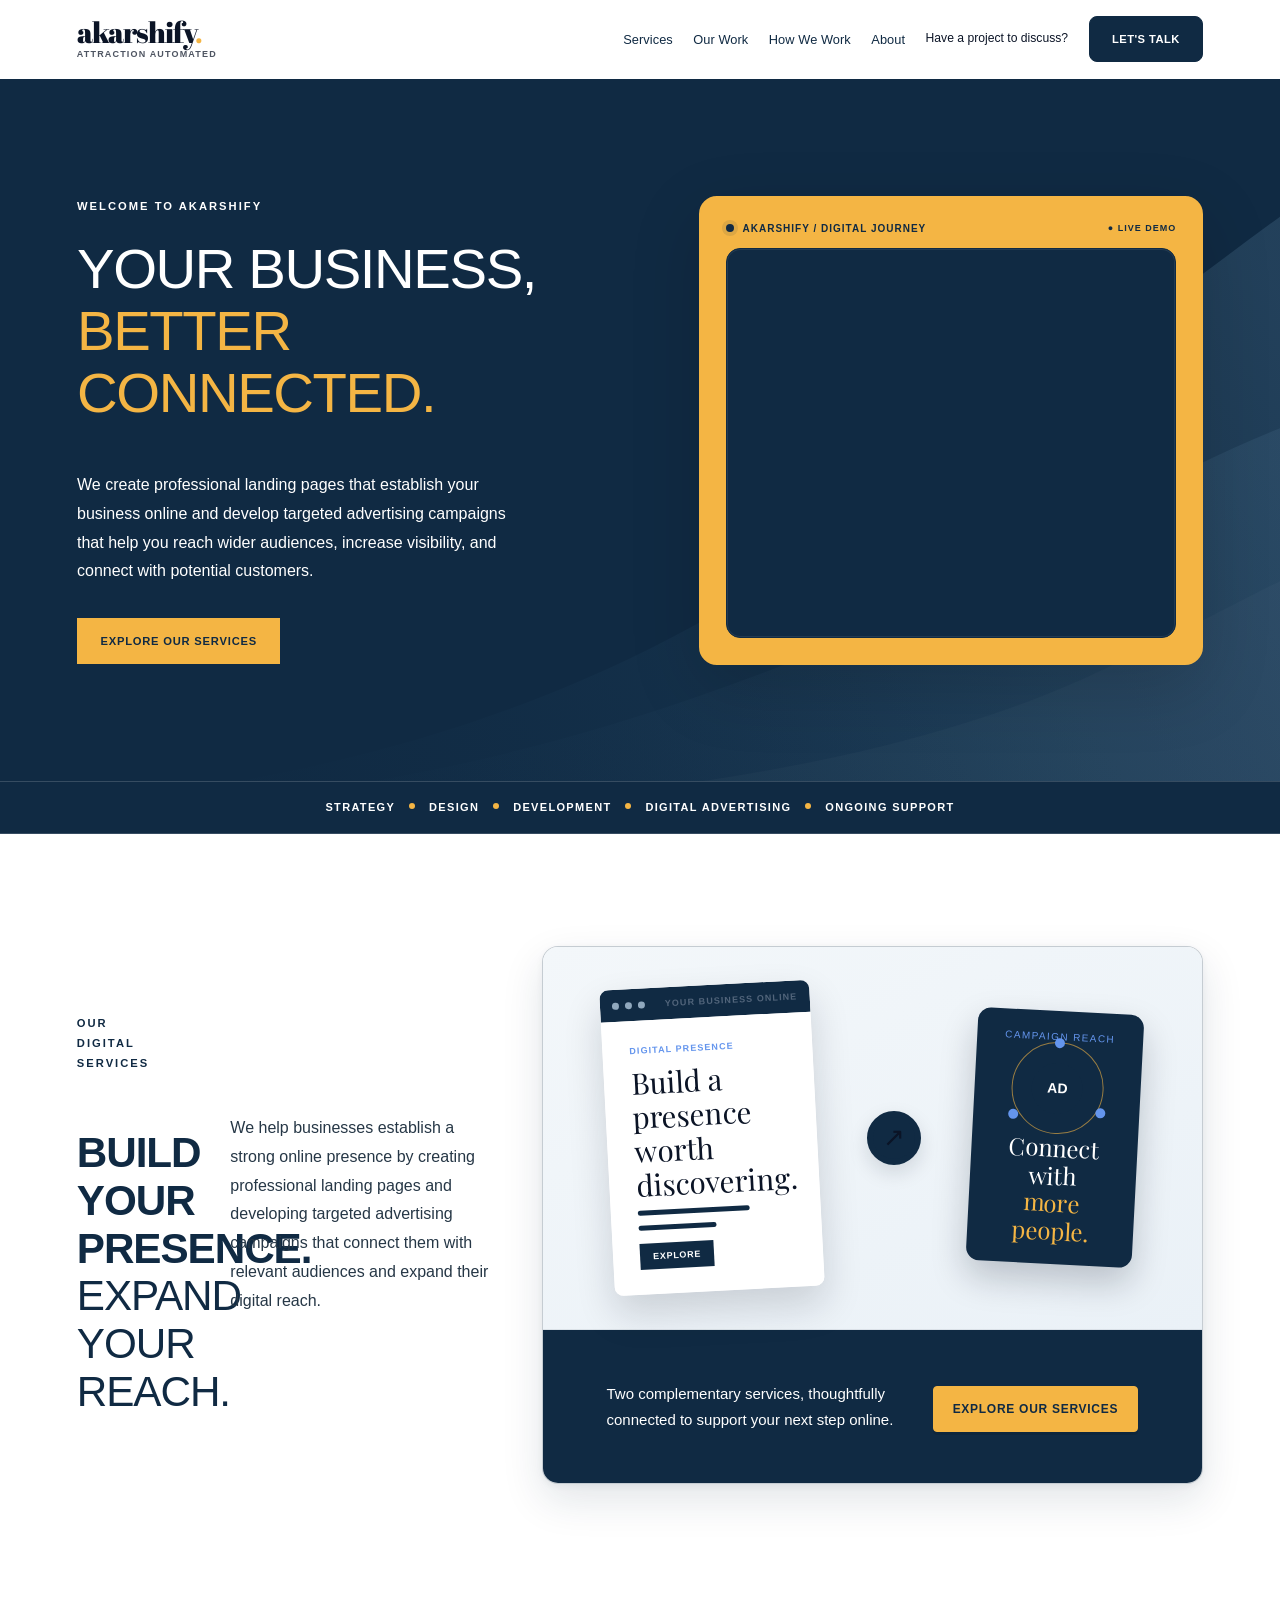
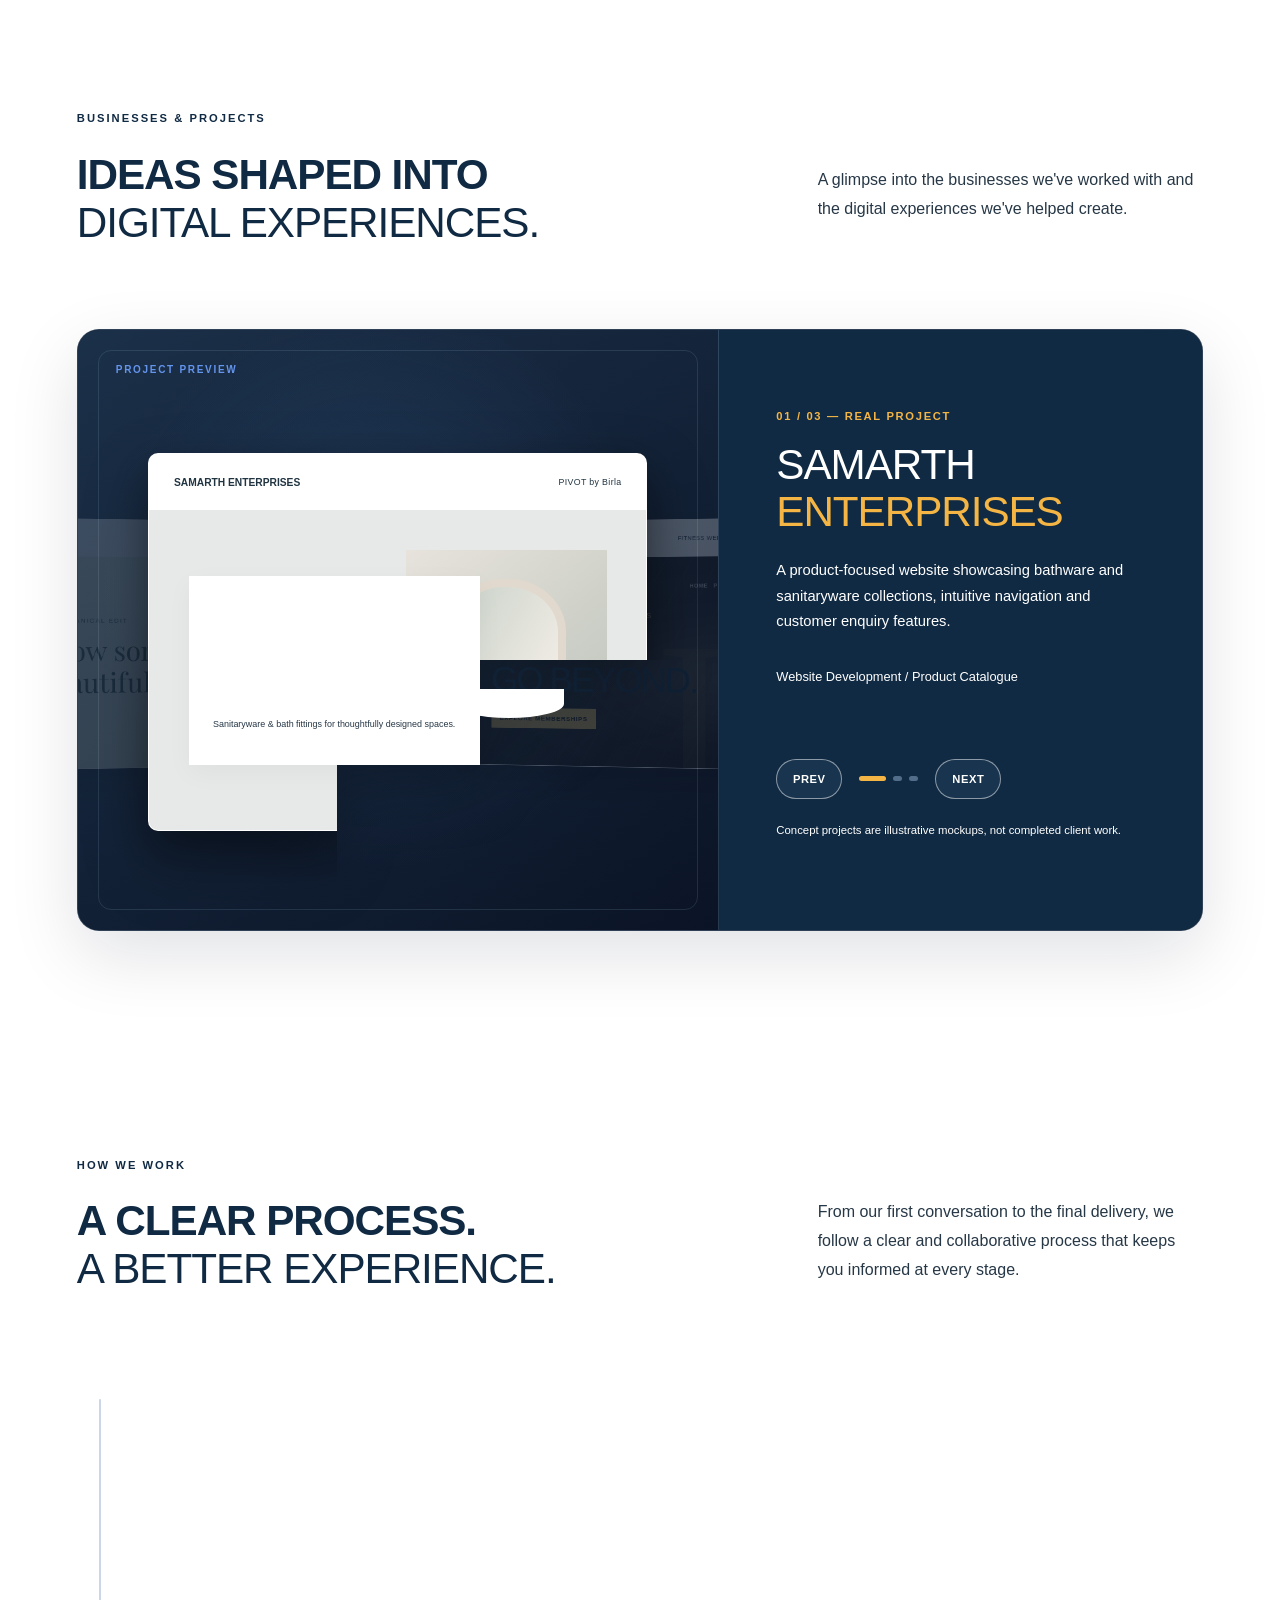
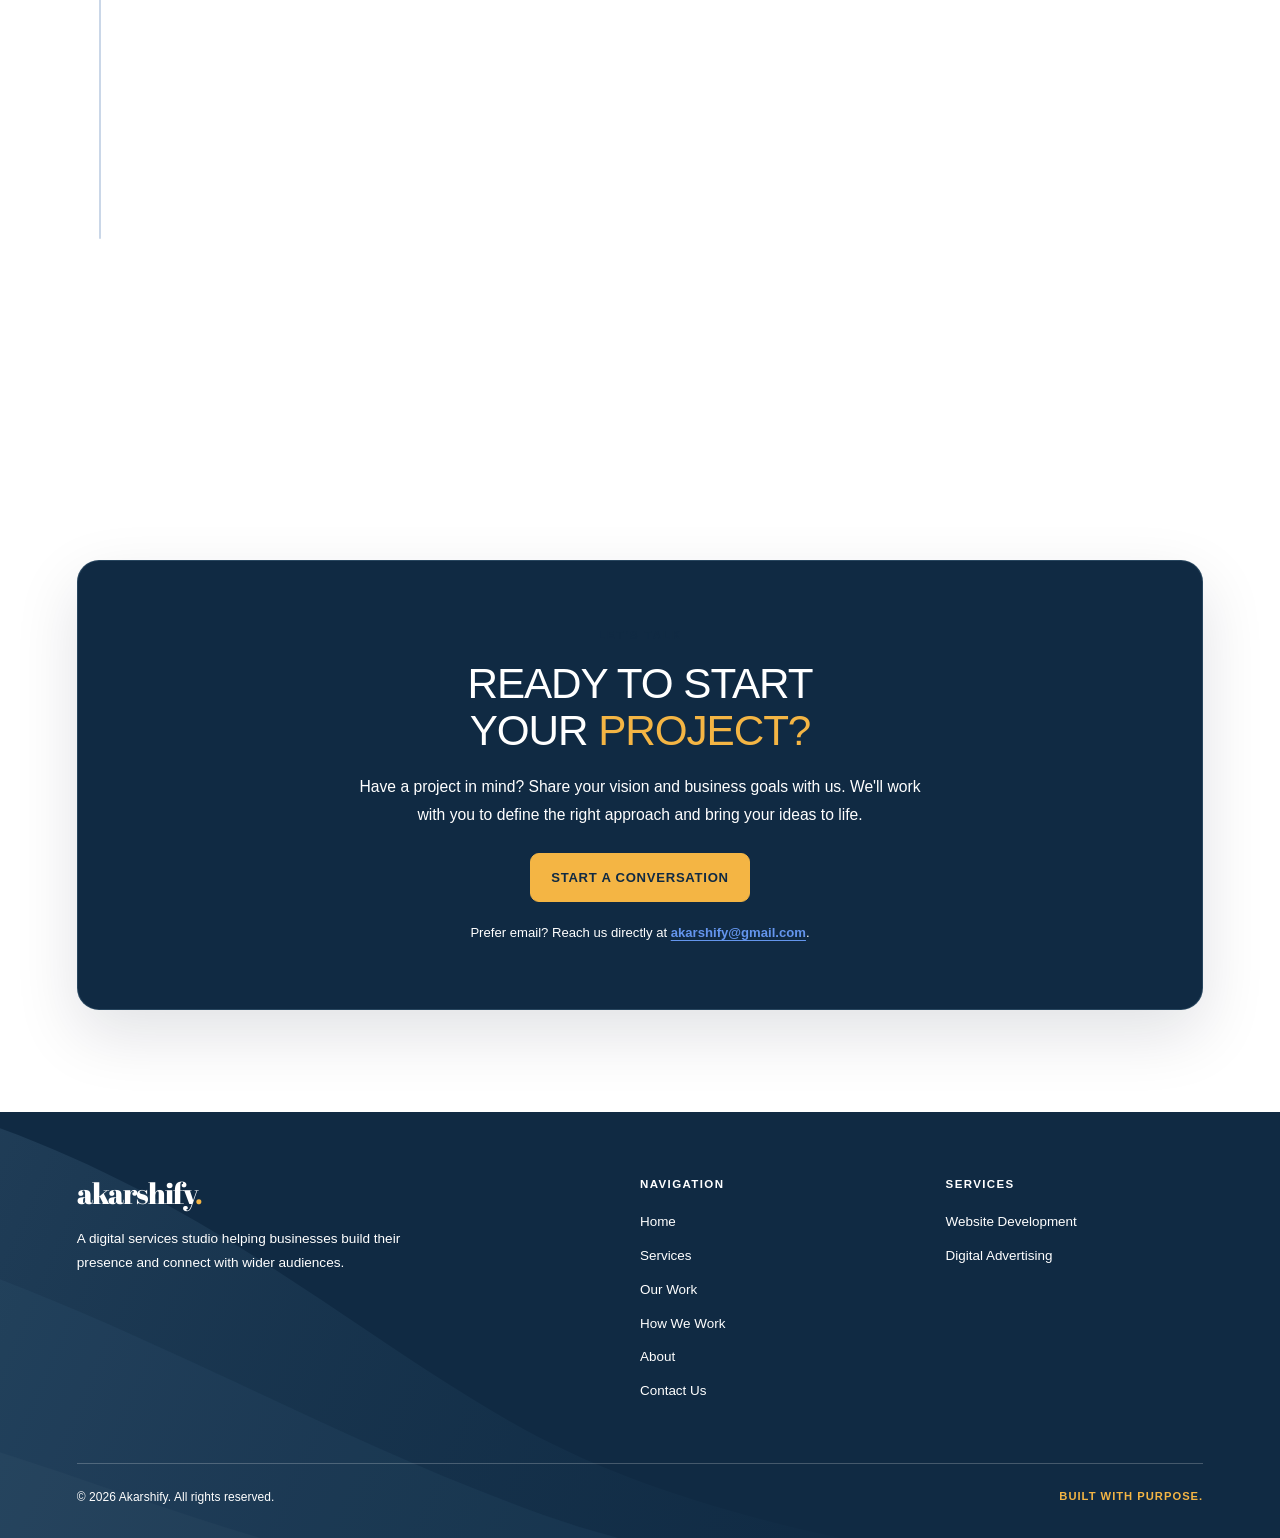
==== commit 916c45de: "Refresh index.html stylesheet for centered editorial rows" ====
--- a/index.html
+++ b/index.html
@@ -572,7 +572,7 @@
 <link rel="stylesheet" href="css/header.css">
 <link rel="stylesheet" href="css/footer.css">
 <link rel="stylesheet" href="css/brand-theme.css?v=20261106-portfolio-fix">
-<link rel="stylesheet" href="css/theme-v2-1.css?v=2.1.30">
+<link rel="stylesheet" href="css/theme-v2-1.css?v=2.1.31">
 <script>
 /* Homepage visual experiment: choose hero abstraction via ?art=contours|diagonal|glow.
    No content, animation, or interactive component is replaced. */
--- a/css/theme-v2-1.css
+++ b/css/theme-v2-1.css
@@ -1174,3 +1174,58 @@
 body>main>#benefits h2 em{font-family:inherit!important;font-weight:400!important;font-style:normal!important;text-transform:inherit!important;letter-spacing:inherit!important;color:#102A43!important}
 body.about-page>main>.intro h2{font-size:clamp(2.25rem,4.15vw,4.2rem)!important}
 @media(max-width:600px){body.about-page>main>.intro h2{font-size:clamp(2.05rem,8.2vw,3rem)!important}}
+
+/* Explicit two-weight editorial heading markup; avoids legacy em and heading overrides. */
+body>main>section .editorial-weight-heading{font-family:"Google Sans",Arial,sans-serif!important;font-weight:700!important;font-style:normal!important;text-transform:uppercase!important;letter-spacing:-.035em!important;line-height:1.1!important;color:#102A43!important}
+body>main>section .editorial-weight-heading>strong{font:inherit!important;font-weight:700!important;color:#102A43!important}
+body>main>section .editorial-weight-heading>span{font:inherit!important;font-weight:400!important;color:#102A43!important}
+
+/* Align light-section headlines and descriptions on a common vertical centerline. */
+body>main>#work .section-heading,
+body>main>#process .section-heading{
+ display:grid!important;grid-template-columns:minmax(0,1.55fr) minmax(260px,.9fr)!important;
+ align-items:center!important;column-gap:clamp(2rem,6vw,7rem)!important;
+}
+body>main>#work .section-heading>p,
+body>main>#process .section-heading>p{
+ margin:0!important;max-width:440px!important;justify-self:end;
+}
+body>main>#services .section-intro{
+ display:grid!important;grid-template-columns:minmax(0,1.55fr) minmax(260px,.9fr)!important;
+ align-items:center!important;column-gap:clamp(2rem,6vw,7rem)!important;
+}
+body>main>#services .section-intro>.eyebrow{grid-column:1;grid-row:1;align-self:end}
+body>main>#services .section-intro>h2{grid-column:1;grid-row:2}
+body>main>#services .section-intro>p:not(.eyebrow){
+ grid-column:2;grid-row:1 / span 2;margin:0!important;
+ max-width:440px!important;justify-self:end;
+}
+body>main>#what-we-do .editorial-intro-row{
+ display:grid;grid-template-columns:minmax(0,1.55fr) minmax(260px,.9fr);
+ align-items:center;column-gap:clamp(2rem,6vw,7rem);margin-bottom:clamp(2rem,4vw,3.5rem);
+}
+body>main>#what-we-do .editorial-intro-row>p{
+ margin:0;max-width:440px;justify-self:end;color:#41566B!important;
+ line-height:1.8;
+}
+body>main>#what-we-do .editorial-intro-row h2{margin-bottom:0}
+body.about-page>main>.intro{align-items:center!important}
+@media(max-width:850px){
+ body>main>#work .section-heading,
+ body>main>#process .section-heading,
+ body>main>#services .section-intro,
+ body>main>#what-we-do .editorial-intro-row{
+  display:grid!important;grid-template-columns:minmax(0,1fr)!important;
+  row-gap:1.2rem!important;
+ }
+ body>main>#services .section-intro>.eyebrow{grid-column:1;grid-row:auto}
+ body>main>#services .section-intro>h2{grid-column:1;grid-row:auto}
+ body>main>#services .section-intro>p:not(.eyebrow){
+  grid-column:1;grid-row:auto;justify-self:start;max-width:680px!important;
+ }
+ body>main>#work .section-heading>p,
+ body>main>#process .section-heading>p,
+ body>main>#what-we-do .editorial-intro-row>p{
+  justify-self:start;max-width:680px!important;
+ }
+}
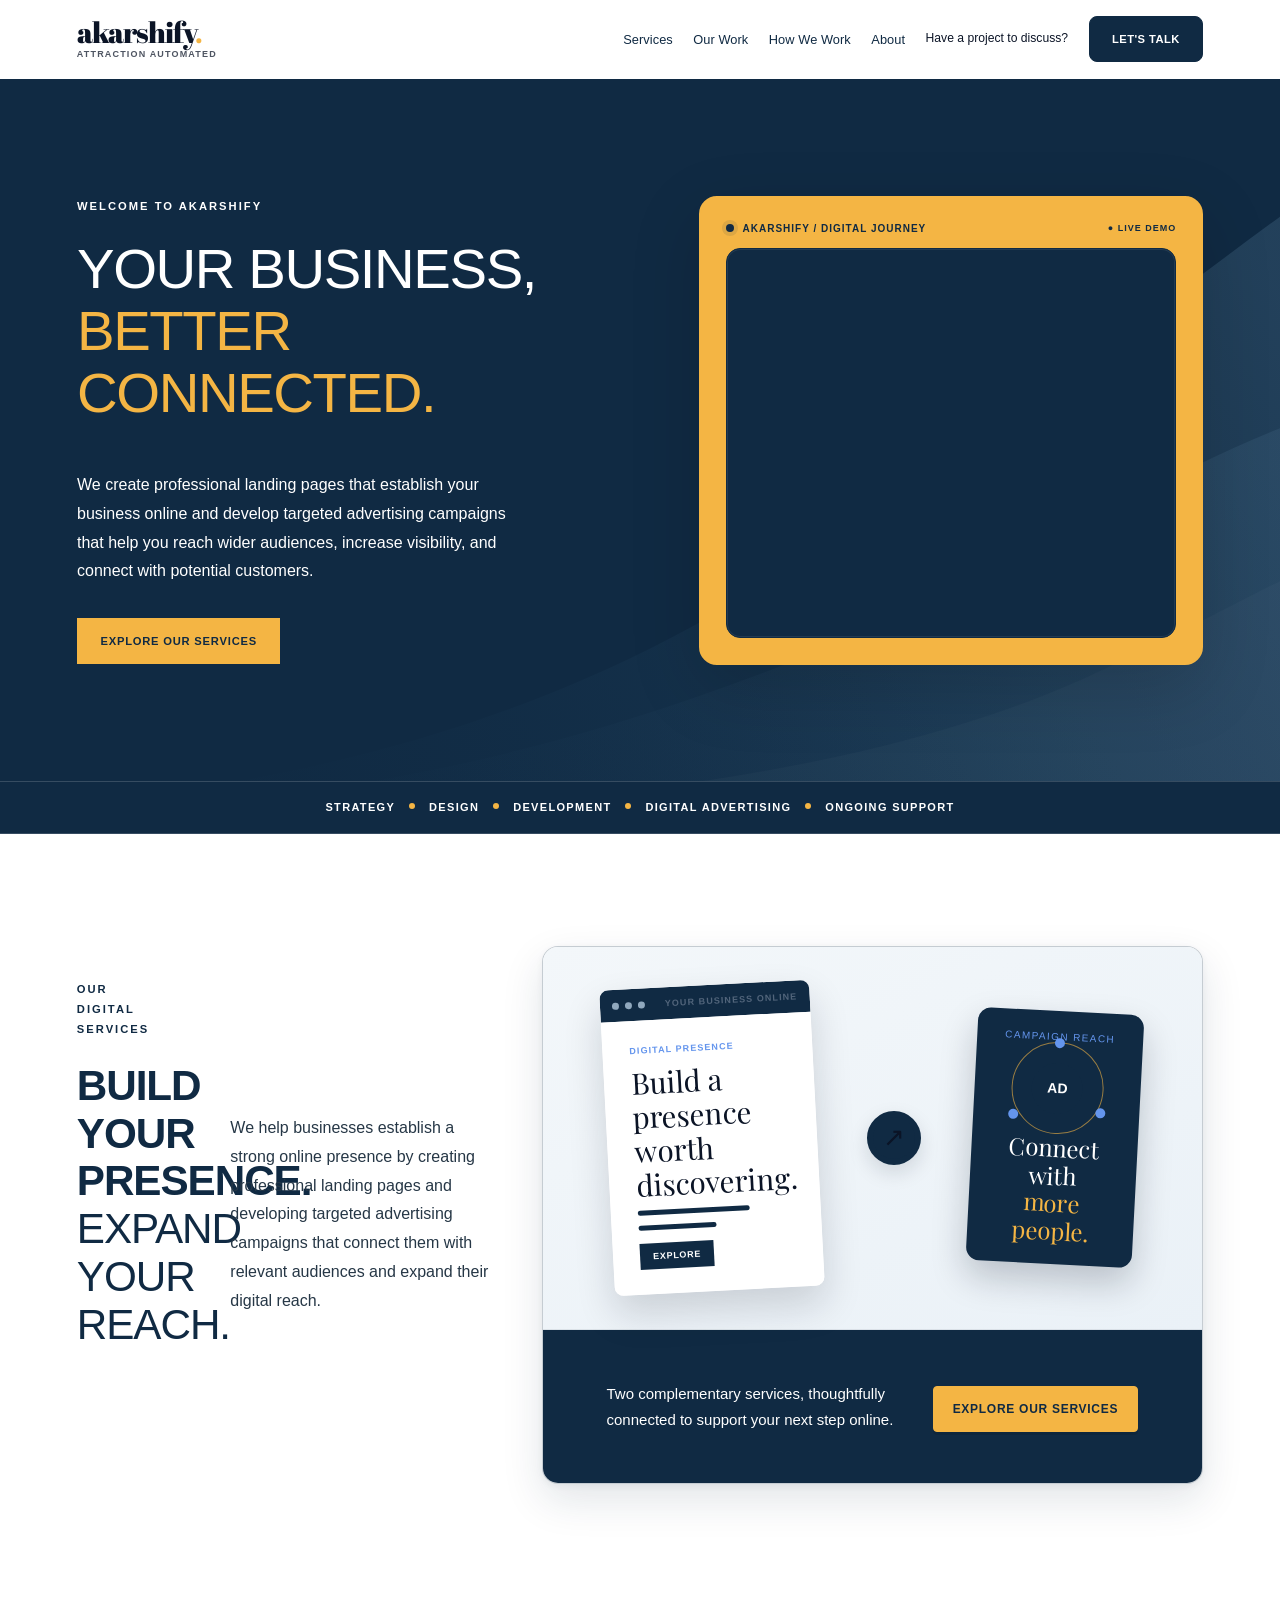
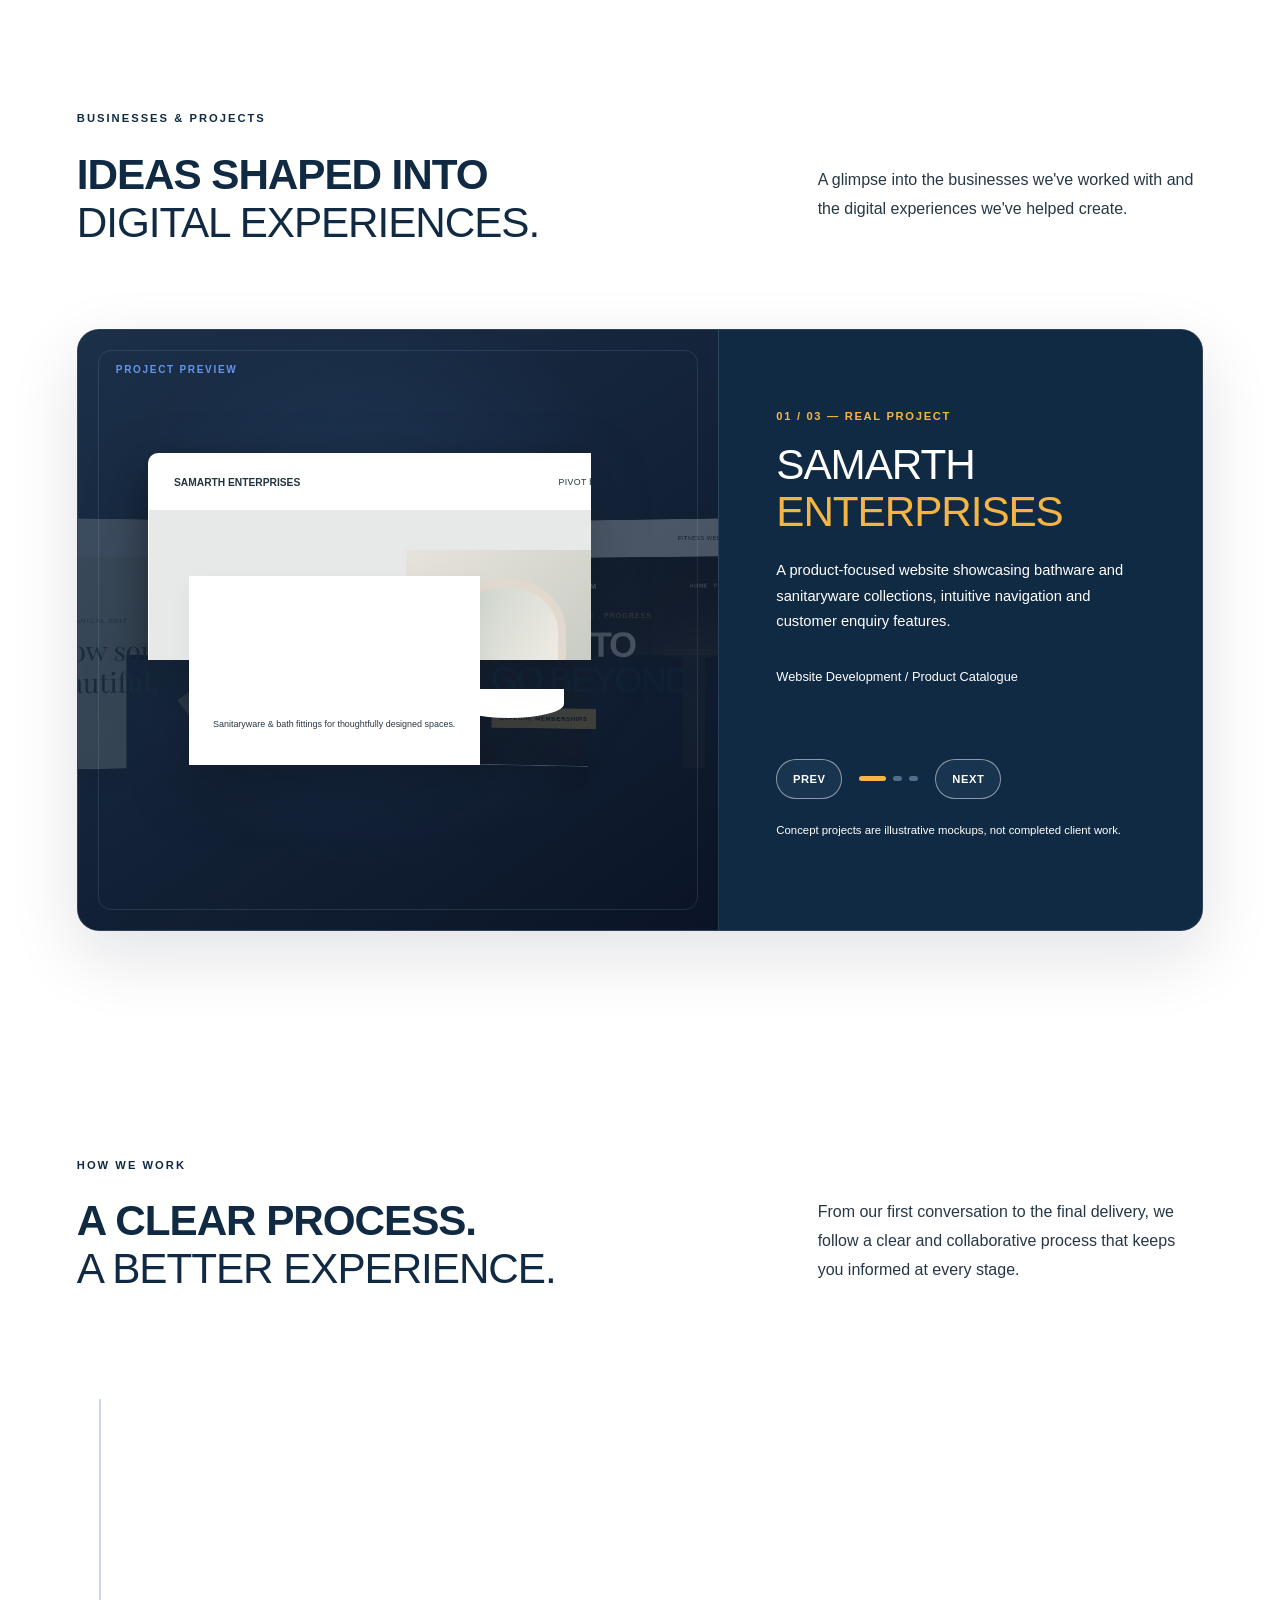
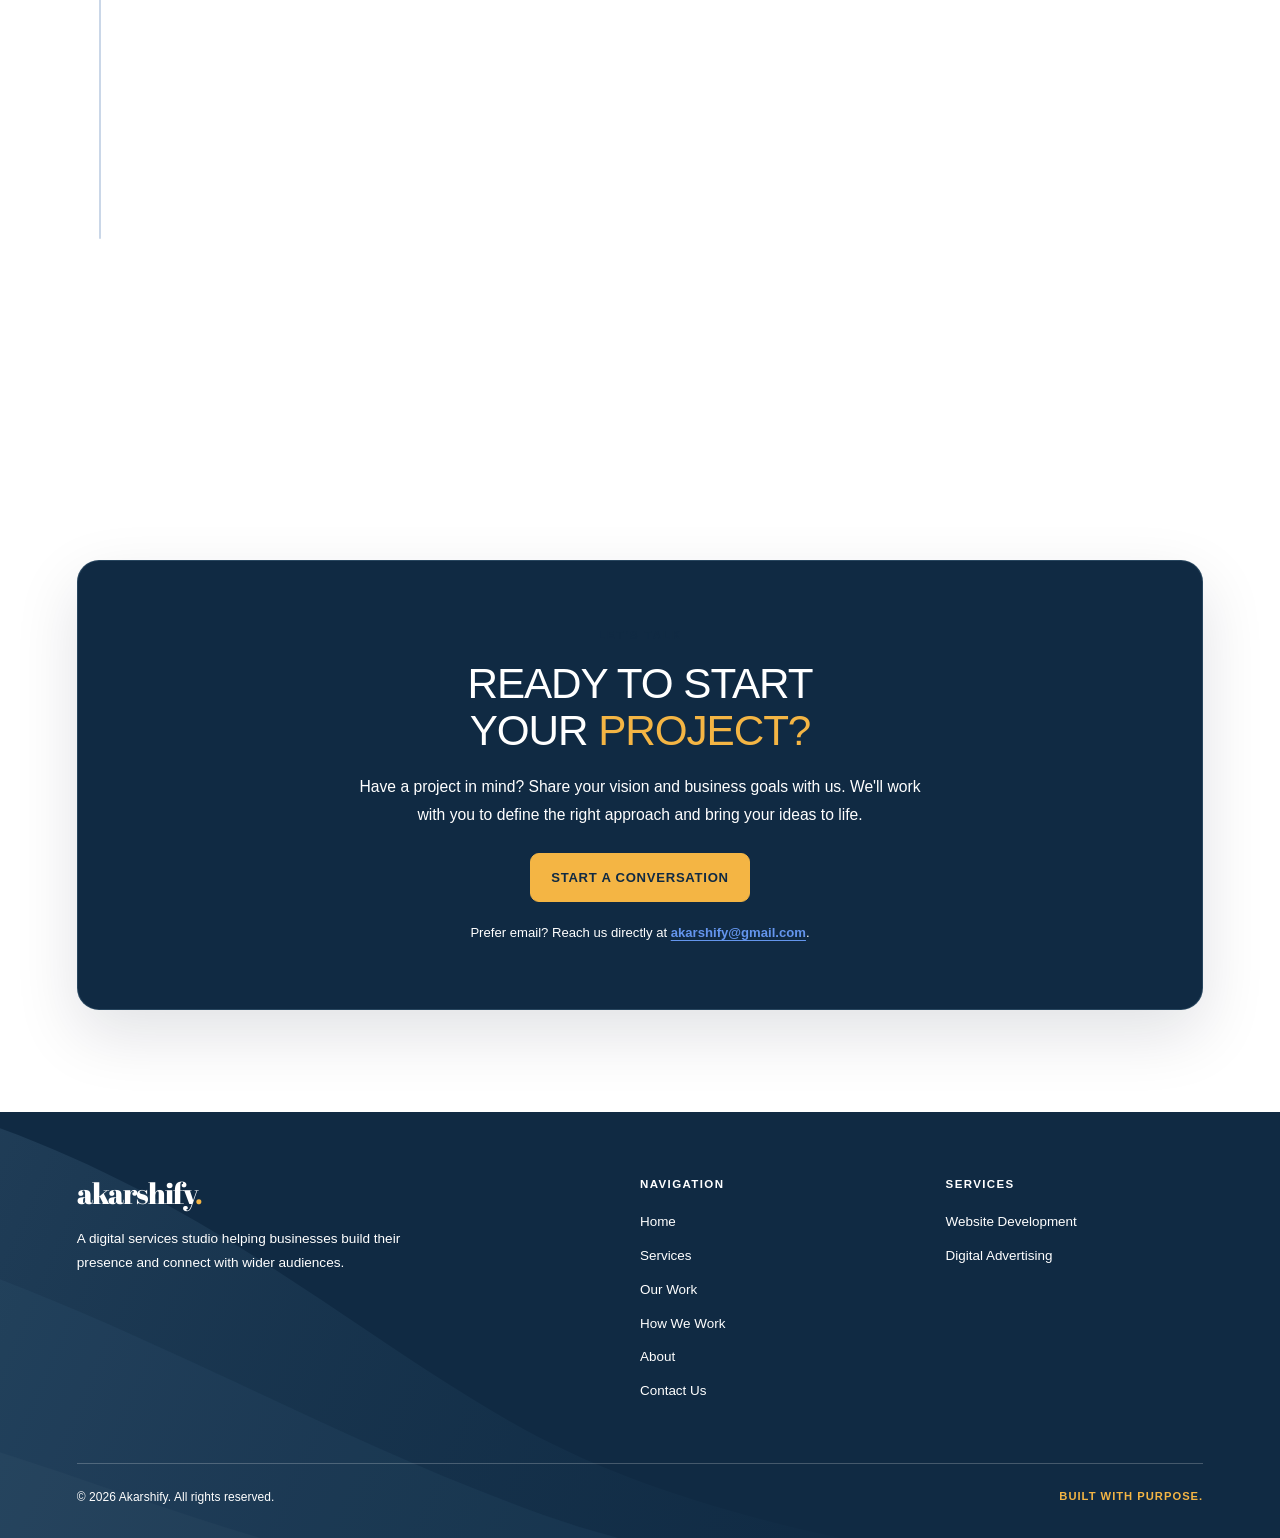
==== commit 3cdcca73: "Group Homepage services heading and copy into stable responsive grid columns" ====
--- a/index.html
+++ b/index.html
@@ -572,7 +572,7 @@
 <link rel="stylesheet" href="css/header.css">
 <link rel="stylesheet" href="css/footer.css">
 <link rel="stylesheet" href="css/brand-theme.css?v=20261106-portfolio-fix">
-<link rel="stylesheet" href="css/theme-v2-1.css?v=2.1.31">
+<link rel="stylesheet" href="css/theme-v2-1.css?v=2.1.36">
 <script>
 /* Homepage visual experiment: choose hero abstraction via ?art=contours|diagonal|glow.
    No content, animation, or interactive component is replaced. */
@@ -638,7 +638,7 @@
 <div class="journey-story-outcome"><span class="js-outcome-dot"></span><strong>Greater visibility</strong><small>More opportunities for people to find your business online</small></div>
 </div>
 </div></section><div class="ticker">STRATEGY <span aria-hidden="true" class="ticker-dot"></span> DESIGN <span aria-hidden="true" class="ticker-dot"></span> DEVELOPMENT <span aria-hidden="true" class="ticker-dot"></span> DIGITAL ADVERTISING <span aria-hidden="true" class="ticker-dot"></span> ONGOING SUPPORT</div>
-<section id="services" class="services section"><div class="section-intro"><p class="eyebrow">OUR DIGITAL SERVICES</p><h2 class="editorial-weight-heading"><strong>Build your presence.</strong><br><span>Expand your reach.</span></h2><p>We help businesses establish a strong online presence by creating professional landing pages and developing targeted advertising campaigns that connect them with relevant audiences and expand their digital reach.</p></div><div class="services-unified-card"><div class="services-unified-art" aria-hidden="true"><div class="unified-browser"><div class="unified-browser-bar"><i></i><i></i><i></i><span>YOUR BUSINESS ONLINE</span></div><div class="unified-browser-body"><span class="unified-page-tag">DIGITAL PRESENCE</span><strong>Build a presence<br>worth discovering.</strong><span class="unified-page-line"></span><span class="unified-page-line short"></span><span class="unified-page-button">EXPLORE</span></div></div><div class="unified-connection"><span>↗</span></div><div class="unified-ad"><small>CAMPAIGN REACH</small><div class="unified-ad-orbit"><span class="unified-ad-core">AD</span><i></i><i></i><i></i></div><strong>Connect with<br><span class="copper-heading-accent">more people.</span></strong></div></div><div class="services-unified-info"><div><p>Two complementary services, thoughtfully connected to support your next step online.</p></div><a class="unified-cta" href="pages/services.html">EXPLORE OUR SERVICES</a></div></div></section>
+<section id="services" class="services section"><div class="section-intro"><div class="services-intro-heading"><p class="eyebrow">OUR DIGITAL SERVICES</p><h2 class="editorial-weight-heading"><strong>Build your presence.</strong><br><span>Expand your reach.</span></h2></div><p class="services-intro-copy">We help businesses establish a strong online presence by creating professional landing pages and developing targeted advertising campaigns that connect them with relevant audiences and expand their digital reach.</p></div><div class="services-unified-card"><div class="services-unified-art" aria-hidden="true"><div class="unified-browser"><div class="unified-browser-bar"><i></i><i></i><i></i><span>YOUR BUSINESS ONLINE</span></div><div class="unified-browser-body"><span class="unified-page-tag">DIGITAL PRESENCE</span><strong>Build a presence<br>worth discovering.</strong><span class="unified-page-line"></span><span class="unified-page-line short"></span><span class="unified-page-button">EXPLORE</span></div></div><div class="unified-connection"><span>↗</span></div><div class="unified-ad"><small>CAMPAIGN REACH</small><div class="unified-ad-orbit"><span class="unified-ad-core">AD</span><i></i><i></i><i></i></div><strong>Connect with<br><span class="copper-heading-accent">more people.</span></strong></div></div><div class="services-unified-info"><div><p>Two complementary services, thoughtfully connected to support your next step online.</p></div><a class="unified-cta" href="pages/services.html">EXPLORE OUR SERVICES</a></div></div></section>
 <section id="work" class="work section"><div class="section-heading"><div><p class="eyebrow">BUSINESSES &amp; PROJECTS</p><h2 class="editorial-weight-heading"><strong>Ideas shaped into</strong><br><span>digital experiences.</span></h2></div><p>A glimpse into the businesses we've worked with and the digital experiences we've helped create.</p></div><div class="portfolio-showcase" aria-label="Rotating project showcase"><div class="portfolio-stage" aria-label="Project website previews"><div class="portfolio-card active" data-project="0"><div class="mini-browser"><div class="mini-toolbar"><strong>SAMARTH ENTERPRISES</strong><small>PIVOT by Birla</small></div><div class="mini-samarth"><div class="mini-copy"><small>PIVOT BY BIRLA</small><strong>Thoughtful Design.<br>Timeless Bathrooms.</strong><p>Sanitaryware &amp; bath fittings for thoughtfully designed spaces.</p></div><div class="mini-bath"><div class="mini-mirror"></div><div class="mini-sink"></div><div class="mini-counter"></div></div></div></div></div><div class="portfolio-card next" data-project="1"><div class="mini-browser"><div class="mini-toolbar"><strong>LION’S GYMNASIUM</strong><small>FITNESS WEBSITE · PROTOTYPE</small></div><div class="mini-lions"><div class="mini-lions-top"><span class="mini-lions-mark">L</span><span>LION’S GYMNASIUM</span><span class="mini-lions-menu">HOME&nbsp;&nbsp; PLANS&nbsp;&nbsp; CONTACT</span></div><div class="mini-lions-content"><small>STRENGTH · DISCIPLINE · PROGRESS</small><strong>BUILT TO<br><em>GO BEYOND.</em></strong><span class="mini-lions-action">EXPLORE MEMBERSHIPS</span></div><span class="mini-lions-watermark" aria-hidden="true">L</span></div></div></div><div class="portfolio-card back" data-project="2"><div class="mini-browser"><div class="mini-toolbar"><strong>VERDANT</strong><small>BOTANICAL SHOP · CONCEPT</small></div><div class="mini-verdant"><small>THE BOTANICAL EDIT</small><strong>Grow something<br>beautiful.</strong><div class="mini-leaves"><i></i><i></i><i></i></div></div></div></div></div><div class="portfolio-copy" aria-live="off"><span class="portfolio-index">01 / 03 — REAL PROJECT</span><h3 class="portfolio-title">SAMARTH<br><span class="portfolio-title-accent">ENTERPRISES</span></h3><p class="portfolio-summary">A product-focused website showcasing bathware and sanitaryware collections, intuitive navigation and customer enquiry features.</p><p class="portfolio-type">Website Development / Product Catalogue</p><div class="portfolio-controls"><button class="portfolio-prev" type="button" aria-label="Previous project">PREV</button><div class="portfolio-dots" aria-label="Project position"><span class="current"></span><span></span><span></span></div><button class="portfolio-next" type="button" aria-label="Next project">NEXT</button></div><p class="portfolio-note">Concept projects are illustrative mockups, not completed client work.</p></div></div></section>
 <section id="process" class="process section"><div class="section-heading"><div><p class="eyebrow">HOW WE WORK</p><h2 class="editorial-weight-heading"><strong>A clear process.</strong><br><span>A better experience.</span></h2></div><p>From our first conversation to the final delivery, we follow a clear and collaborative process that keeps you informed at every stage.</p></div><div class="process-layout"><ol class="steps"><li><span>01</span><div><h3>Initial Discussion</h3><p>We understand your business, goals, requirements and priorities.</p></div></li><li><span>02</span><div><h3>Proposal & Plan</h3><p>You receive a documented scope, deliverables, timeline and clear cost breakdown.</p></div></li><li><span>03</span><div><h3>Design & Development</h3><p>We begin the agreed work and keep you informed of progress.</p></div></li><li><span>04</span><div><h3>Review & Refinement</h3><p>Additional requirements and their cost and timeline implications are discussed before approval.</p></div></li><li><span>05</span><div><h3>Delivery & Support</h3><p>We complete agreed deliverables and discuss ongoing support.</p></div></li></ol><aside class="process-quote"><span>OUR PROMISE</span><h3>Clear expectations.<br>Thoughtful work.<br><em>No surprises.</em></h3><p>We believe in clear communication, transparent pricing, and delivering work that helps businesses strengthen their digital presence and reach the right audiences.</p><div class="promise-flow" aria-label="Clarity, Collaboration, Delivery"><span>Clarity</span><i aria-hidden="true"></i><span>Collaboration</span><i aria-hidden="true"></i><span>Delivery</span></div></aside></div></section>
 
--- a/css/theme-v2-1.css
+++ b/css/theme-v2-1.css
@@ -1229,3 +1229,20 @@
   justify-self:start;max-width:680px!important;
  }
 }
+
+/* About Values: restore contrast on blue cards and rebalance display size. */
+html body.about-page>main>section.values>h2{
+ font-size:clamp(2.2rem,3.65vw,3.9rem)!important;
+ line-height:1.12!important;
+}
+html body.about-page>main>section.values .value-grid .value-card h3{
+ color:#F4B544!important;
+}
+html body.about-page>main>section.values .value-grid .value-card p{
+ color:rgba(255,255,255,.85)!important;
+}
+@media(max-width:600px){
+ html body.about-page>main>section.values>h2{
+  font-size:clamp(2rem,7.4vw,2.8rem)!important;
+ }
+}
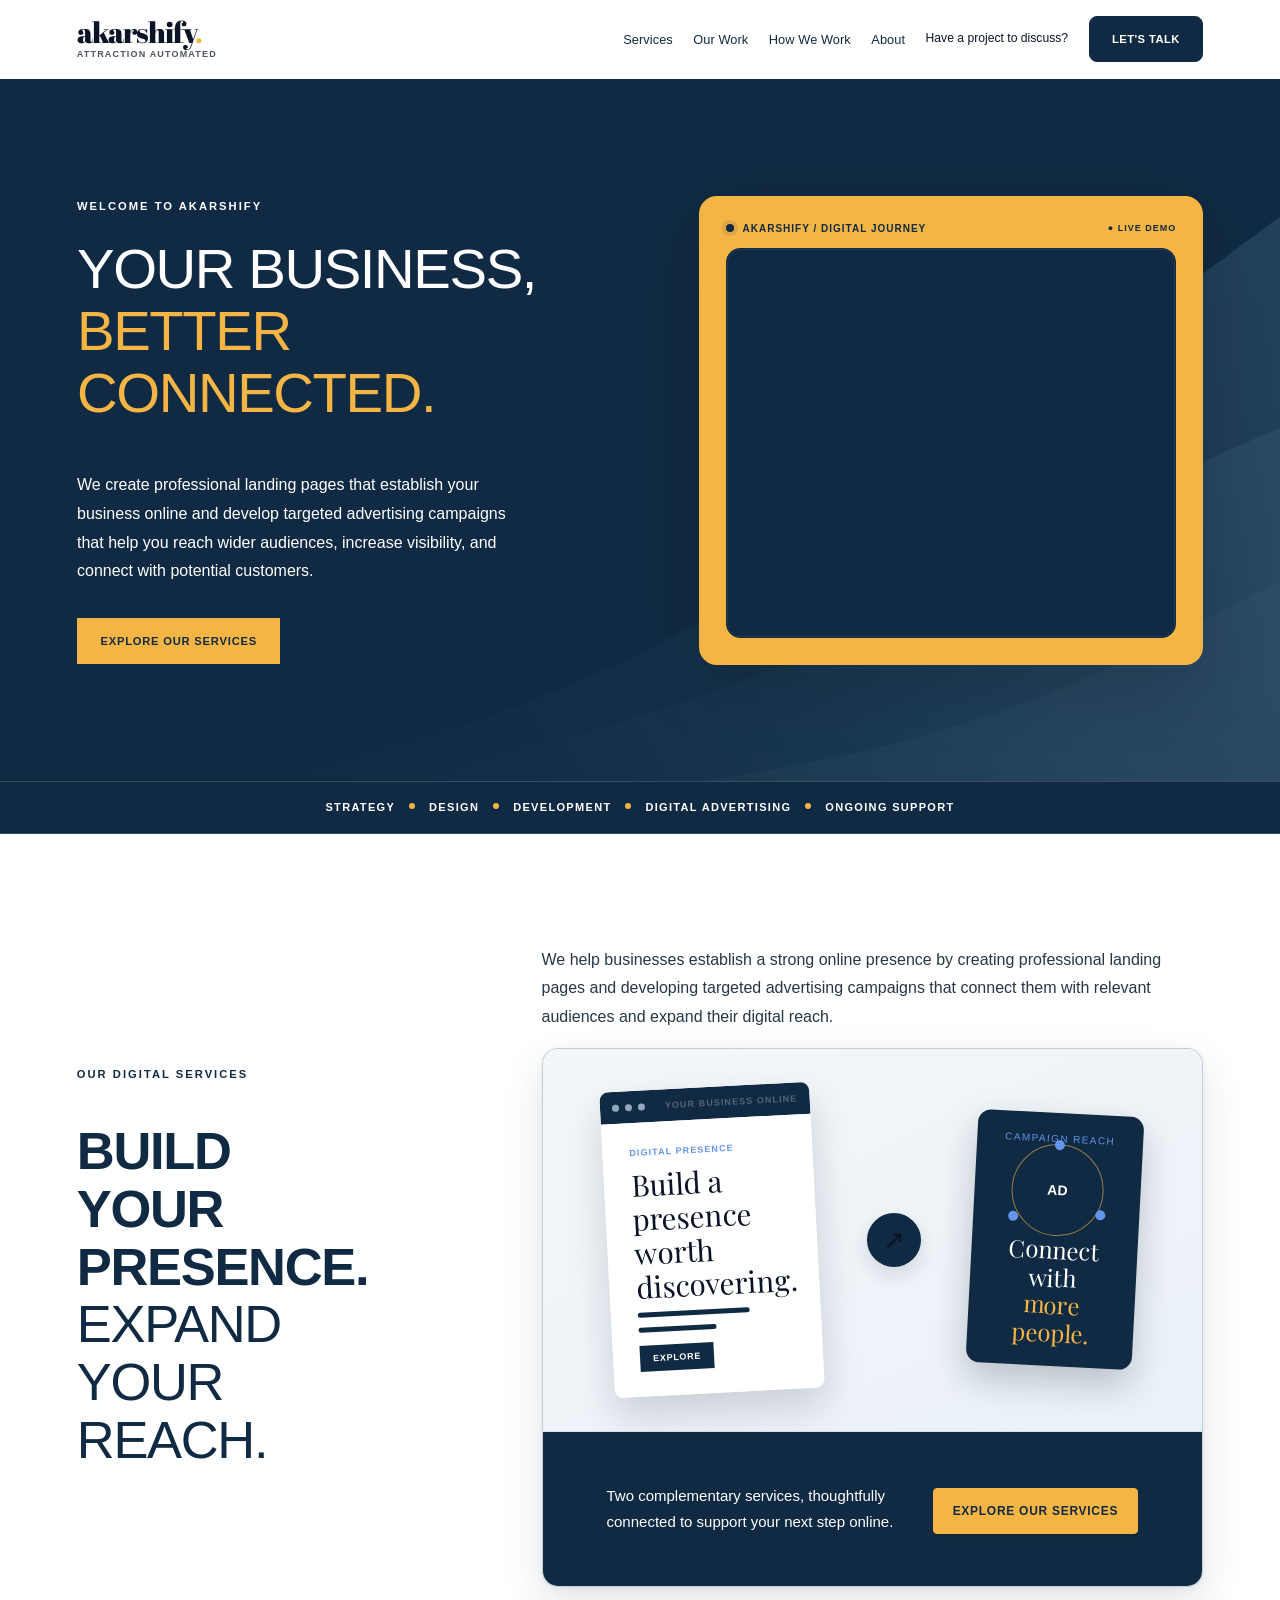
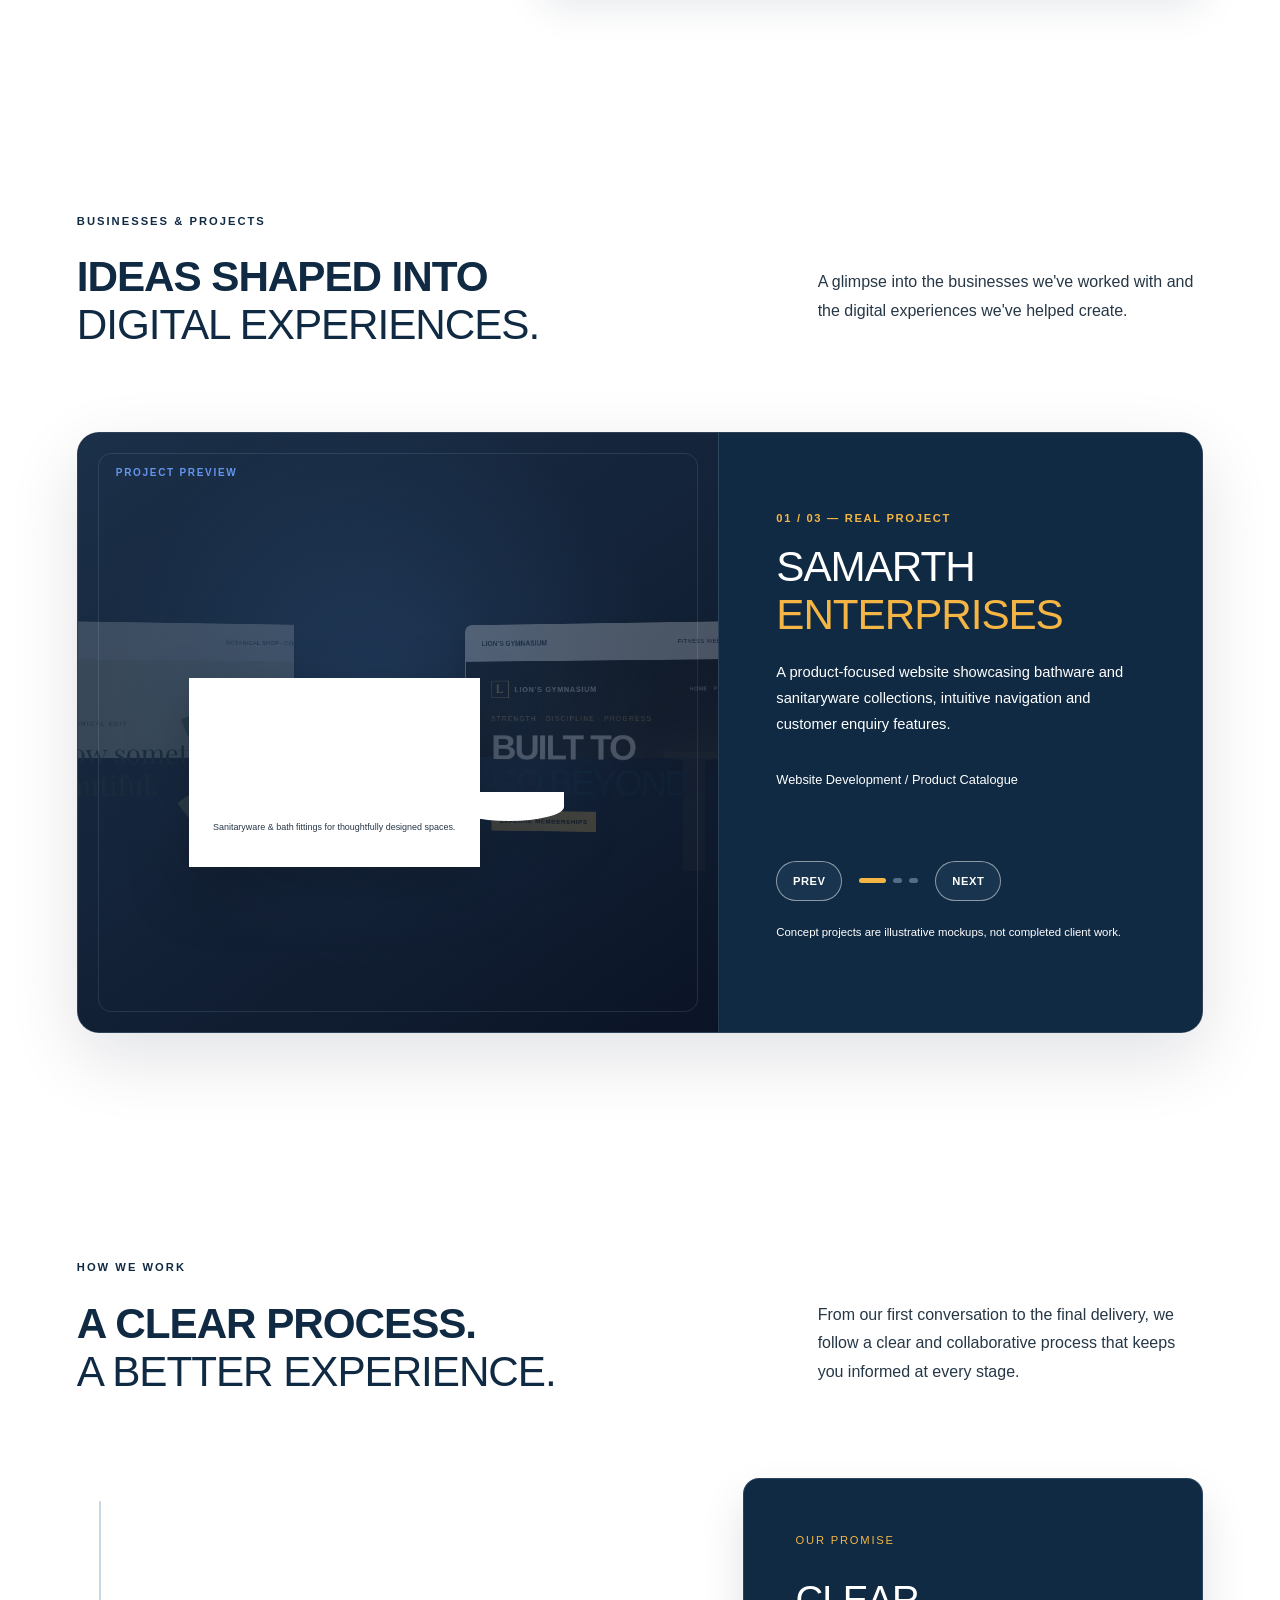
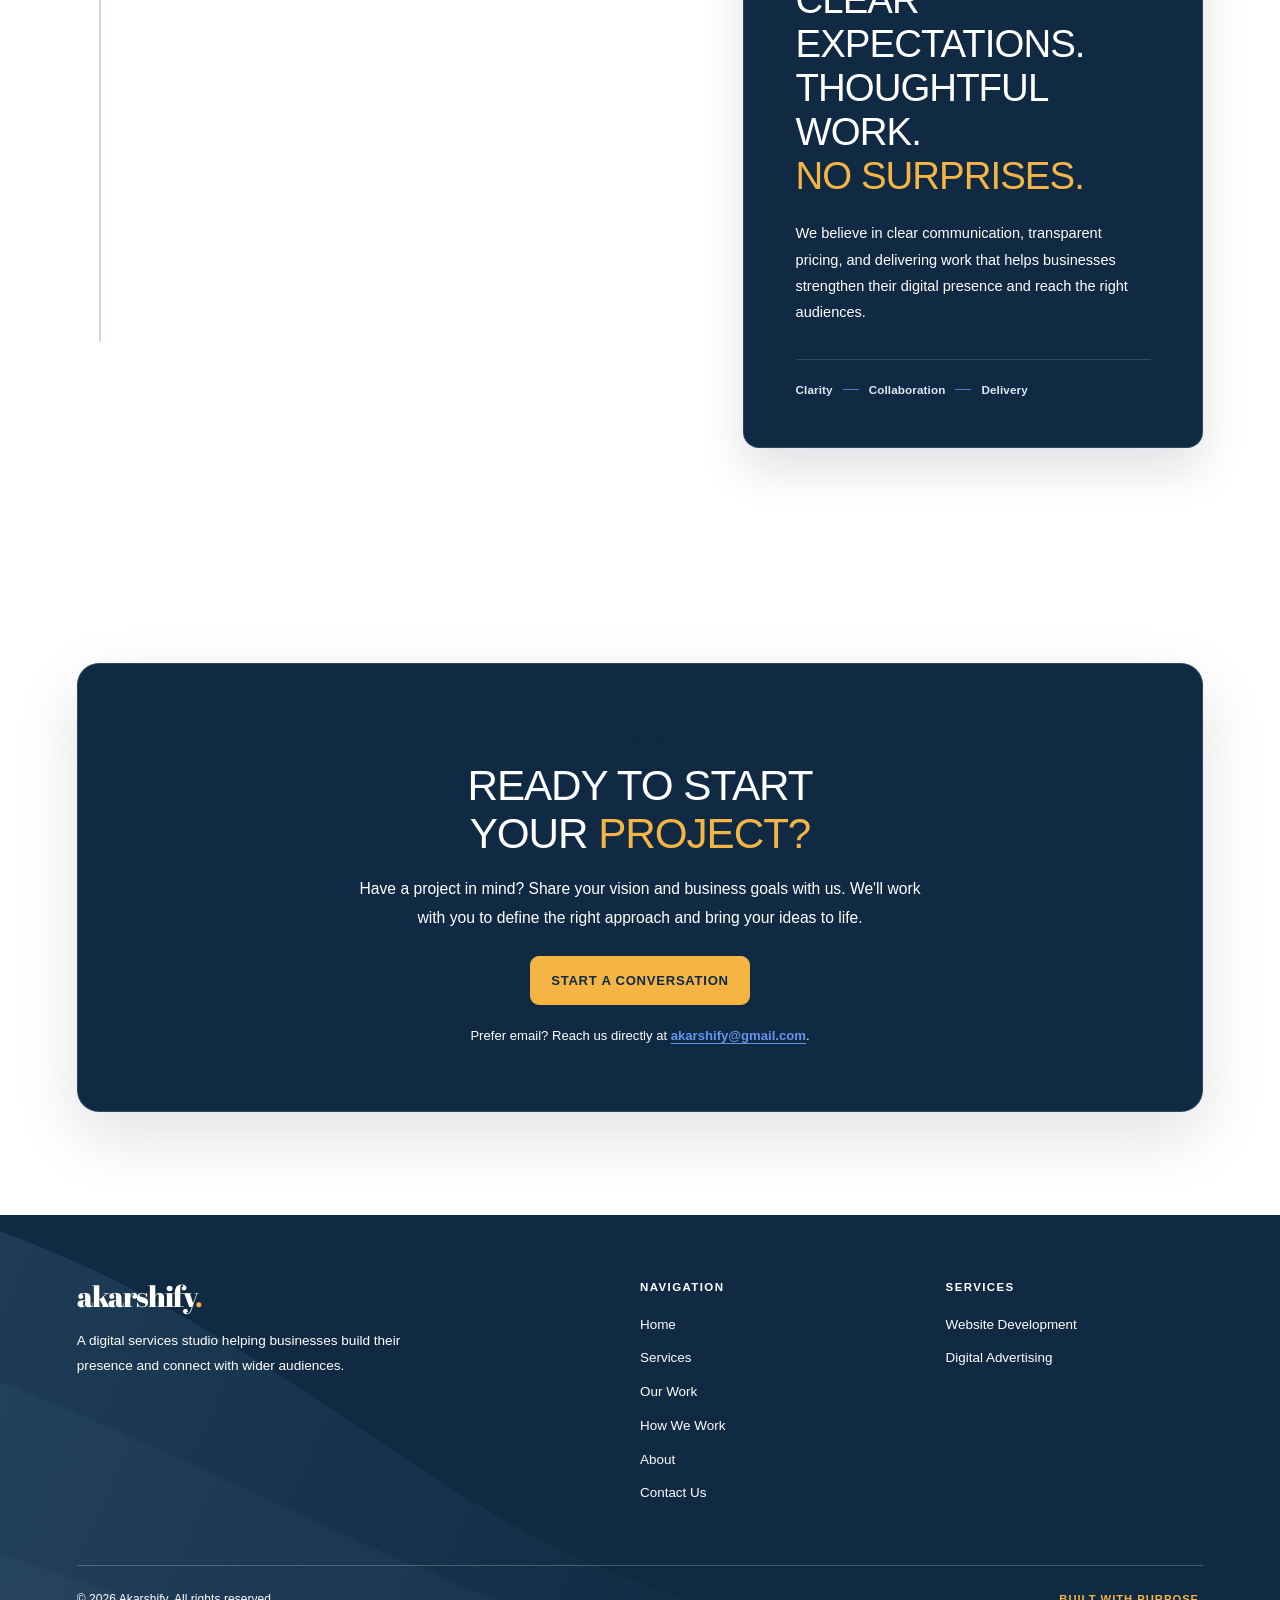
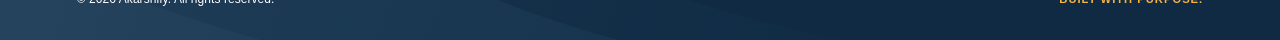
==== commit 8dd27178: "Restore services description above illustration panel in right column" ====
--- a/index.html
+++ b/index.html
@@ -572,7 +572,7 @@
 <link rel="stylesheet" href="css/header.css">
 <link rel="stylesheet" href="css/footer.css">
 <link rel="stylesheet" href="css/brand-theme.css?v=20261106-portfolio-fix">
-<link rel="stylesheet" href="css/theme-v2-1.css?v=2.1.36">
+<link rel="stylesheet" href="css/theme-v2-1.css?v=2.1.37">
 <script>
 /* Homepage visual experiment: choose hero abstraction via ?art=contours|diagonal|glow.
    No content, animation, or interactive component is replaced. */
@@ -638,7 +638,7 @@
 <div class="journey-story-outcome"><span class="js-outcome-dot"></span><strong>Greater visibility</strong><small>More opportunities for people to find your business online</small></div>
 </div>
 </div></section><div class="ticker">STRATEGY <span aria-hidden="true" class="ticker-dot"></span> DESIGN <span aria-hidden="true" class="ticker-dot"></span> DEVELOPMENT <span aria-hidden="true" class="ticker-dot"></span> DIGITAL ADVERTISING <span aria-hidden="true" class="ticker-dot"></span> ONGOING SUPPORT</div>
-<section id="services" class="services section"><div class="section-intro"><div class="services-intro-heading"><p class="eyebrow">OUR DIGITAL SERVICES</p><h2 class="editorial-weight-heading"><strong>Build your presence.</strong><br><span>Expand your reach.</span></h2></div><p class="services-intro-copy">We help businesses establish a strong online presence by creating professional landing pages and developing targeted advertising campaigns that connect them with relevant audiences and expand their digital reach.</p></div><div class="services-unified-card"><div class="services-unified-art" aria-hidden="true"><div class="unified-browser"><div class="unified-browser-bar"><i></i><i></i><i></i><span>YOUR BUSINESS ONLINE</span></div><div class="unified-browser-body"><span class="unified-page-tag">DIGITAL PRESENCE</span><strong>Build a presence<br>worth discovering.</strong><span class="unified-page-line"></span><span class="unified-page-line short"></span><span class="unified-page-button">EXPLORE</span></div></div><div class="unified-connection"><span>↗</span></div><div class="unified-ad"><small>CAMPAIGN REACH</small><div class="unified-ad-orbit"><span class="unified-ad-core">AD</span><i></i><i></i><i></i></div><strong>Connect with<br><span class="copper-heading-accent">more people.</span></strong></div></div><div class="services-unified-info"><div><p>Two complementary services, thoughtfully connected to support your next step online.</p></div><a class="unified-cta" href="pages/services.html">EXPLORE OUR SERVICES</a></div></div></section>
+<section id="services" class="services section"><div class="section-intro"><div class="services-intro-heading"><p class="eyebrow">OUR DIGITAL SERVICES</p><h2 class="editorial-weight-heading"><strong>Build your presence.</strong><br><span>Expand your reach.</span></h2></div></div><div class="services-right-column"><p class="services-intro-copy">We help businesses establish a strong online presence by creating professional landing pages and developing targeted advertising campaigns that connect them with relevant audiences and expand their digital reach.</p><div class="services-unified-card"><div class="services-unified-art" aria-hidden="true"><div class="unified-browser"><div class="unified-browser-bar"><i></i><i></i><i></i><span>YOUR BUSINESS ONLINE</span></div><div class="unified-browser-body"><span class="unified-page-tag">DIGITAL PRESENCE</span><strong>Build a presence<br>worth discovering.</strong><span class="unified-page-line"></span><span class="unified-page-line short"></span><span class="unified-page-button">EXPLORE</span></div></div><div class="unified-connection"><span>↗</span></div><div class="unified-ad"><small>CAMPAIGN REACH</small><div class="unified-ad-orbit"><span class="unified-ad-core">AD</span><i></i><i></i><i></i></div><strong>Connect with<br><span class="copper-heading-accent">more people.</span></strong></div></div><div class="services-unified-info"><div><p>Two complementary services, thoughtfully connected to support your next step online.</p></div><a class="unified-cta" href="pages/services.html">EXPLORE OUR SERVICES</a></div></div></div></section>
 <section id="work" class="work section"><div class="section-heading"><div><p class="eyebrow">BUSINESSES &amp; PROJECTS</p><h2 class="editorial-weight-heading"><strong>Ideas shaped into</strong><br><span>digital experiences.</span></h2></div><p>A glimpse into the businesses we've worked with and the digital experiences we've helped create.</p></div><div class="portfolio-showcase" aria-label="Rotating project showcase"><div class="portfolio-stage" aria-label="Project website previews"><div class="portfolio-card active" data-project="0"><div class="mini-browser"><div class="mini-toolbar"><strong>SAMARTH ENTERPRISES</strong><small>PIVOT by Birla</small></div><div class="mini-samarth"><div class="mini-copy"><small>PIVOT BY BIRLA</small><strong>Thoughtful Design.<br>Timeless Bathrooms.</strong><p>Sanitaryware &amp; bath fittings for thoughtfully designed spaces.</p></div><div class="mini-bath"><div class="mini-mirror"></div><div class="mini-sink"></div><div class="mini-counter"></div></div></div></div></div><div class="portfolio-card next" data-project="1"><div class="mini-browser"><div class="mini-toolbar"><strong>LION’S GYMNASIUM</strong><small>FITNESS WEBSITE · PROTOTYPE</small></div><div class="mini-lions"><div class="mini-lions-top"><span class="mini-lions-mark">L</span><span>LION’S GYMNASIUM</span><span class="mini-lions-menu">HOME&nbsp;&nbsp; PLANS&nbsp;&nbsp; CONTACT</span></div><div class="mini-lions-content"><small>STRENGTH · DISCIPLINE · PROGRESS</small><strong>BUILT TO<br><em>GO BEYOND.</em></strong><span class="mini-lions-action">EXPLORE MEMBERSHIPS</span></div><span class="mini-lions-watermark" aria-hidden="true">L</span></div></div></div><div class="portfolio-card back" data-project="2"><div class="mini-browser"><div class="mini-toolbar"><strong>VERDANT</strong><small>BOTANICAL SHOP · CONCEPT</small></div><div class="mini-verdant"><small>THE BOTANICAL EDIT</small><strong>Grow something<br>beautiful.</strong><div class="mini-leaves"><i></i><i></i><i></i></div></div></div></div></div><div class="portfolio-copy" aria-live="off"><span class="portfolio-index">01 / 03 — REAL PROJECT</span><h3 class="portfolio-title">SAMARTH<br><span class="portfolio-title-accent">ENTERPRISES</span></h3><p class="portfolio-summary">A product-focused website showcasing bathware and sanitaryware collections, intuitive navigation and customer enquiry features.</p><p class="portfolio-type">Website Development / Product Catalogue</p><div class="portfolio-controls"><button class="portfolio-prev" type="button" aria-label="Previous project">PREV</button><div class="portfolio-dots" aria-label="Project position"><span class="current"></span><span></span><span></span></div><button class="portfolio-next" type="button" aria-label="Next project">NEXT</button></div><p class="portfolio-note">Concept projects are illustrative mockups, not completed client work.</p></div></div></section>
 <section id="process" class="process section"><div class="section-heading"><div><p class="eyebrow">HOW WE WORK</p><h2 class="editorial-weight-heading"><strong>A clear process.</strong><br><span>A better experience.</span></h2></div><p>From our first conversation to the final delivery, we follow a clear and collaborative process that keeps you informed at every stage.</p></div><div class="process-layout"><ol class="steps"><li><span>01</span><div><h3>Initial Discussion</h3><p>We understand your business, goals, requirements and priorities.</p></div></li><li><span>02</span><div><h3>Proposal & Plan</h3><p>You receive a documented scope, deliverables, timeline and clear cost breakdown.</p></div></li><li><span>03</span><div><h3>Design & Development</h3><p>We begin the agreed work and keep you informed of progress.</p></div></li><li><span>04</span><div><h3>Review & Refinement</h3><p>Additional requirements and their cost and timeline implications are discussed before approval.</p></div></li><li><span>05</span><div><h3>Delivery & Support</h3><p>We complete agreed deliverables and discuss ongoing support.</p></div></li></ol><aside class="process-quote"><span>OUR PROMISE</span><h3>Clear expectations.<br>Thoughtful work.<br><em>No surprises.</em></h3><p>We believe in clear communication, transparent pricing, and delivering work that helps businesses strengthen their digital presence and reach the right audiences.</p><div class="promise-flow" aria-label="Clarity, Collaboration, Delivery"><span>Clarity</span><i aria-hidden="true"></i><span>Collaboration</span><i aria-hidden="true"></i><span>Delivery</span></div></aside></div></section>
 
--- a/css/theme-v2-1.css
+++ b/css/theme-v2-1.css
@@ -1246,3 +1246,48 @@
   font-size:clamp(2rem,7.4vw,2.8rem)!important;
  }
 }
+
+/* Homepage services: prevent the headline and supporting copy from colliding. */
+html body>main>#services .section-intro{
+ display:grid!important;
+ grid-template-columns:minmax(0,1.2fr) minmax(0,1fr)!important;
+ gap:clamp(2rem,5vw,5rem)!important;
+ align-items:center!important;
+}
+html body>main>#services .section-intro>.services-intro-heading{
+ grid-column:1!important;grid-row:1!important;min-width:0!important;
+}
+html body>main>#services .section-intro>.services-intro-heading .eyebrow{
+ margin-bottom:clamp(1.5rem,3vw,2.5rem)!important;
+}
+html body>main>#services .section-intro>.services-intro-heading h2{
+ margin:0!important;max-width:100%!important;
+ font-size:clamp(2.5rem,4.1vw,4.75rem)!important;
+ line-height:1.1!important;overflow-wrap:normal;
+}
+html body>main>#services .section-intro>.services-intro-copy{
+ grid-column:2!important;grid-row:1!important;min-width:0!important;
+ max-width:470px!important;justify-self:end!important;margin:0!important;
+ line-height:1.8!important;
+}
+@media(max-width:1050px){
+ html body>main>#services .section-intro{
+  grid-template-columns:minmax(0,1fr)!important;
+  gap:1.75rem!important;
+ }
+ html body>main>#services .section-intro>.services-intro-heading,
+ html body>main>#services .section-intro>.services-intro-copy{
+  grid-column:1!important;grid-row:auto!important;justify-self:start!important;
+ }
+ html body>main>#services .section-intro>.services-intro-heading h2{
+  font-size:clamp(2.2rem,6vw,3.75rem)!important;
+ }
+ html body>main>#services .section-intro>.services-intro-copy{
+  max-width:680px!important;
+ }
+}
+@media(max-width:480px){
+ html body>main>#services .section-intro>.services-intro-heading h2{
+  font-size:clamp(2rem,8vw,2.7rem)!important;
+ }
+}
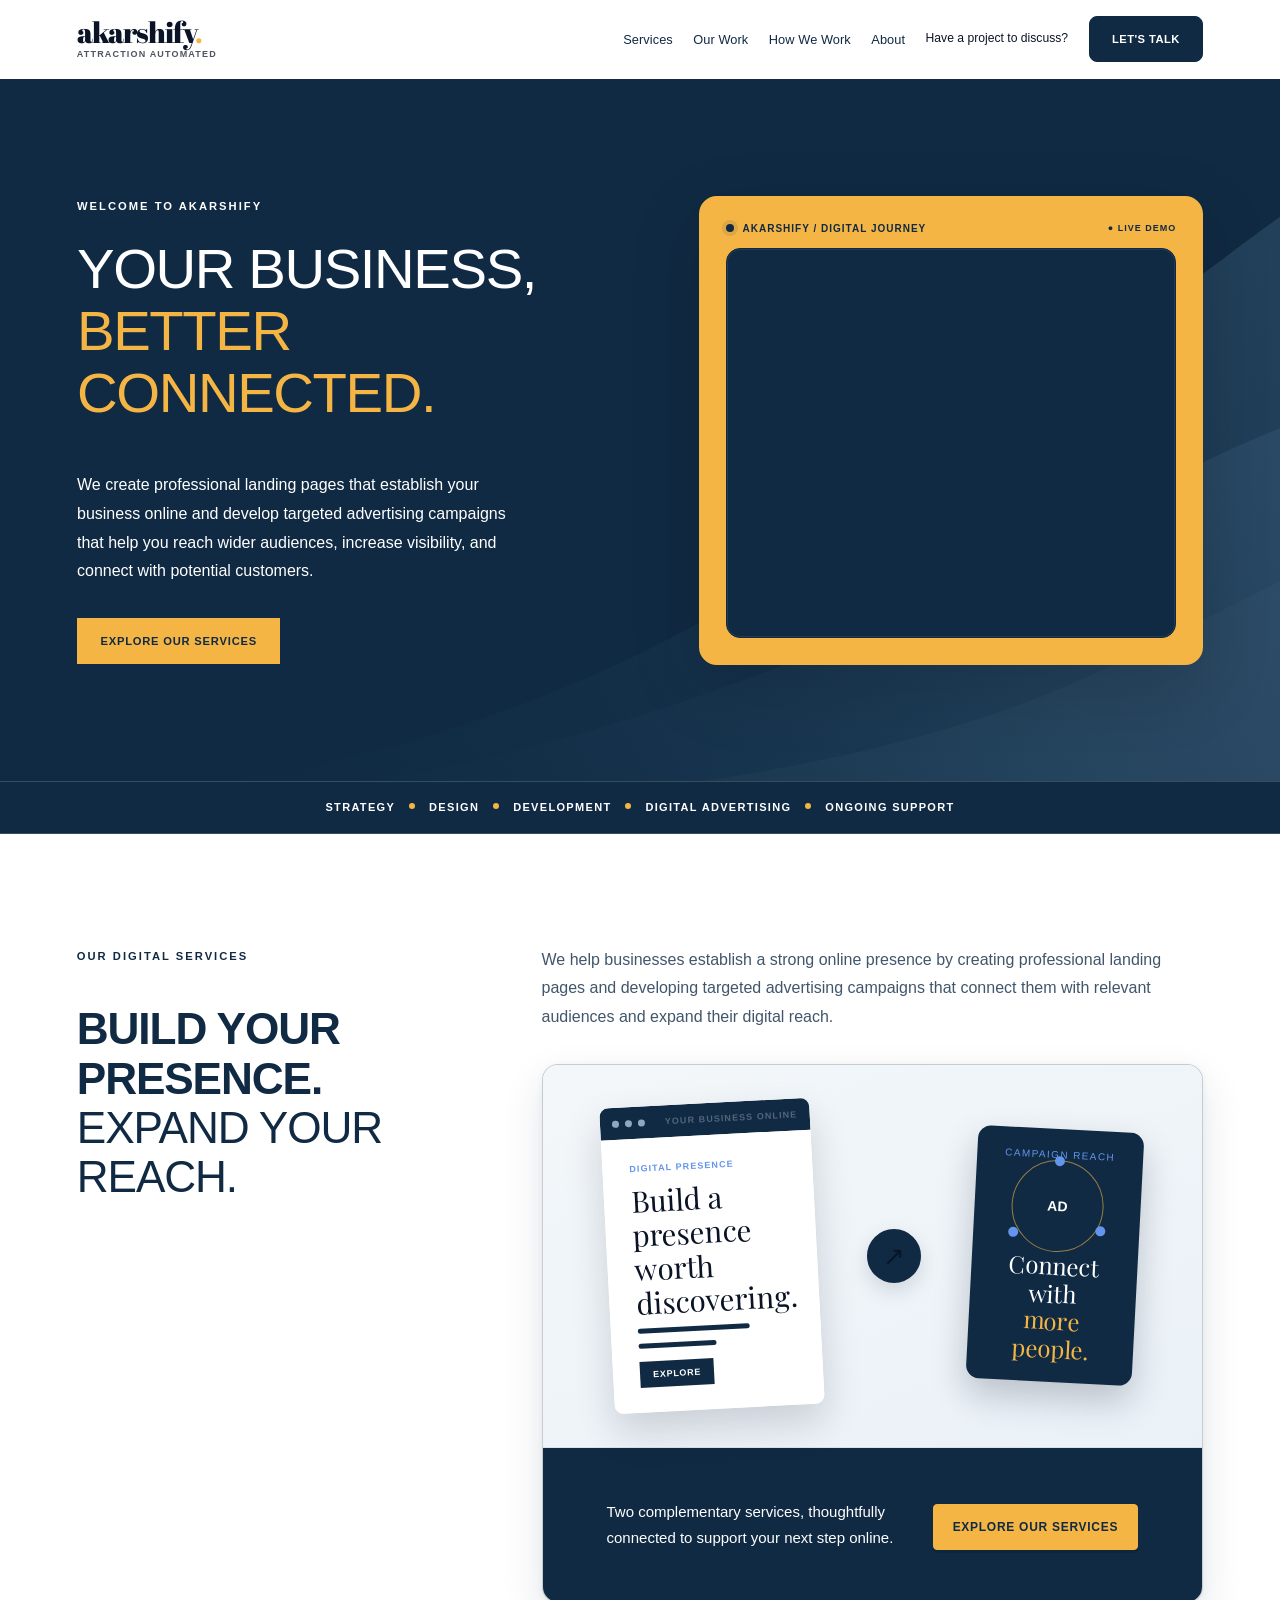
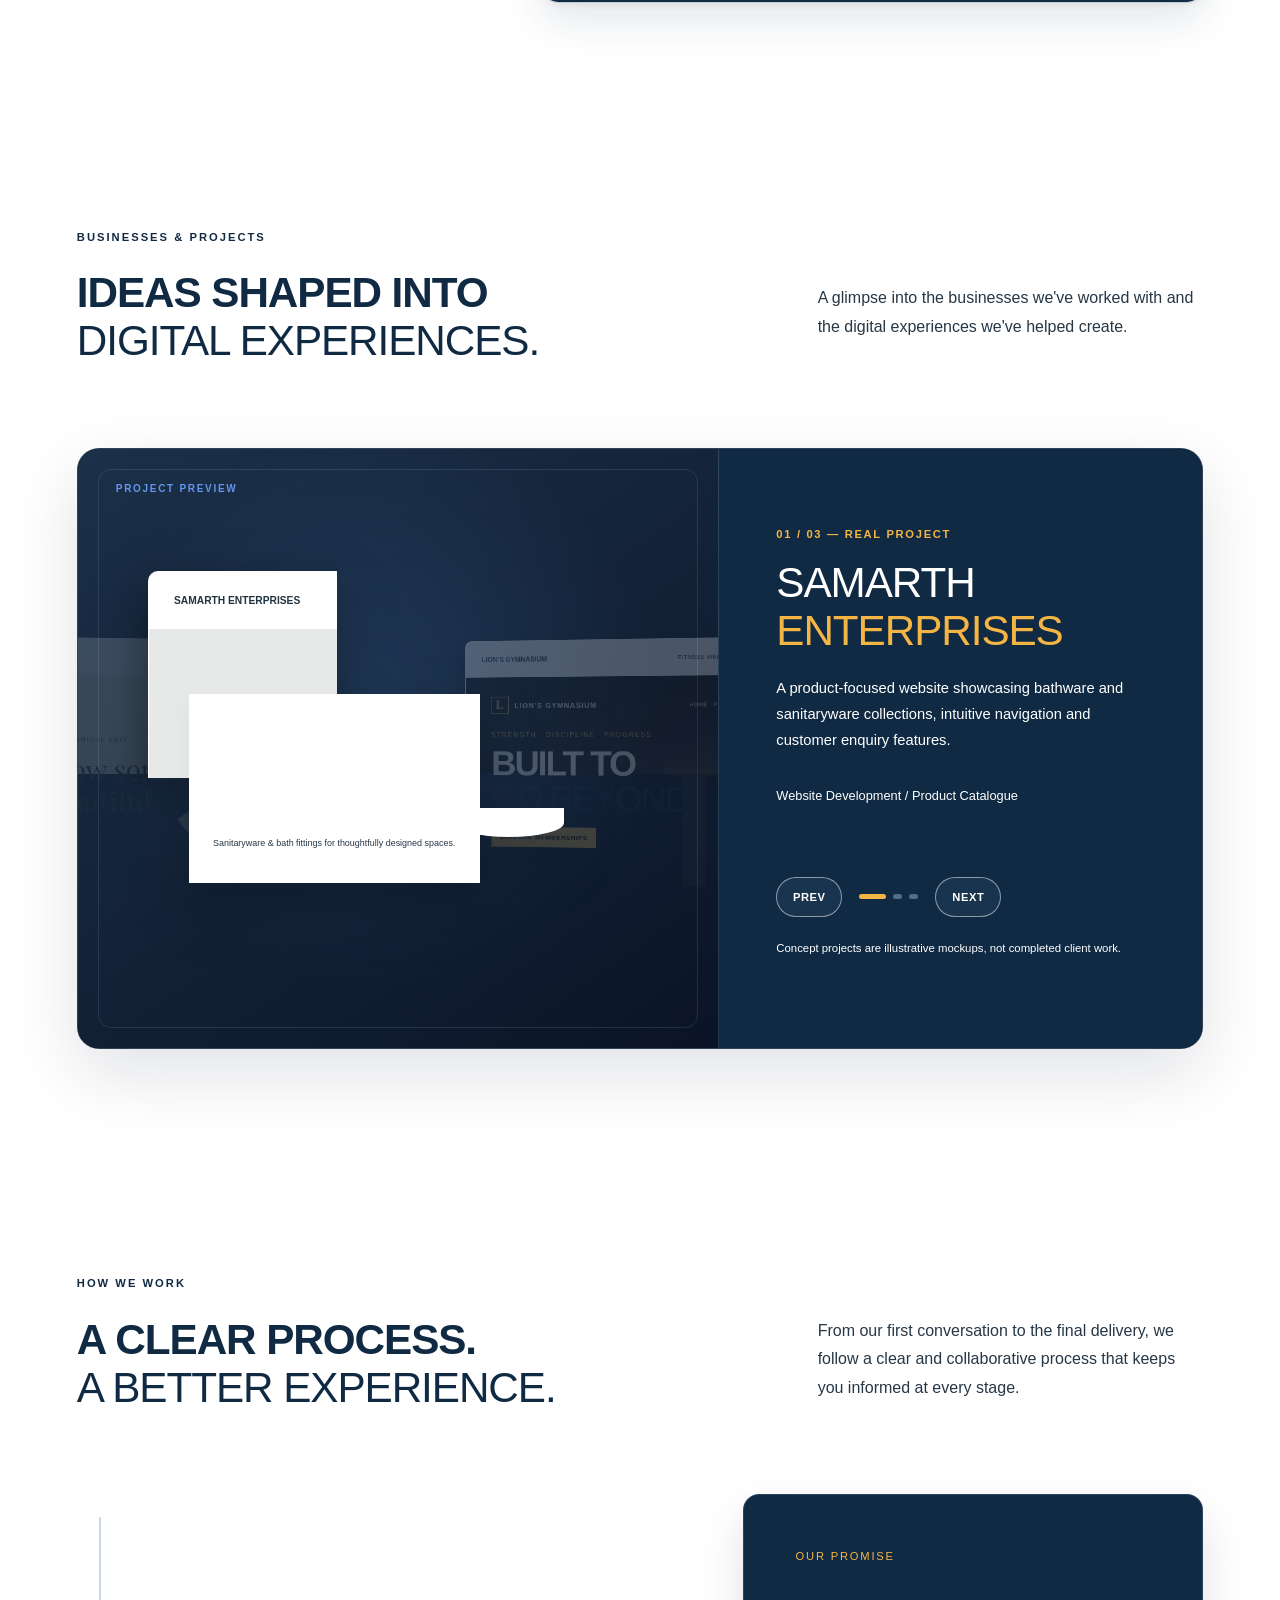
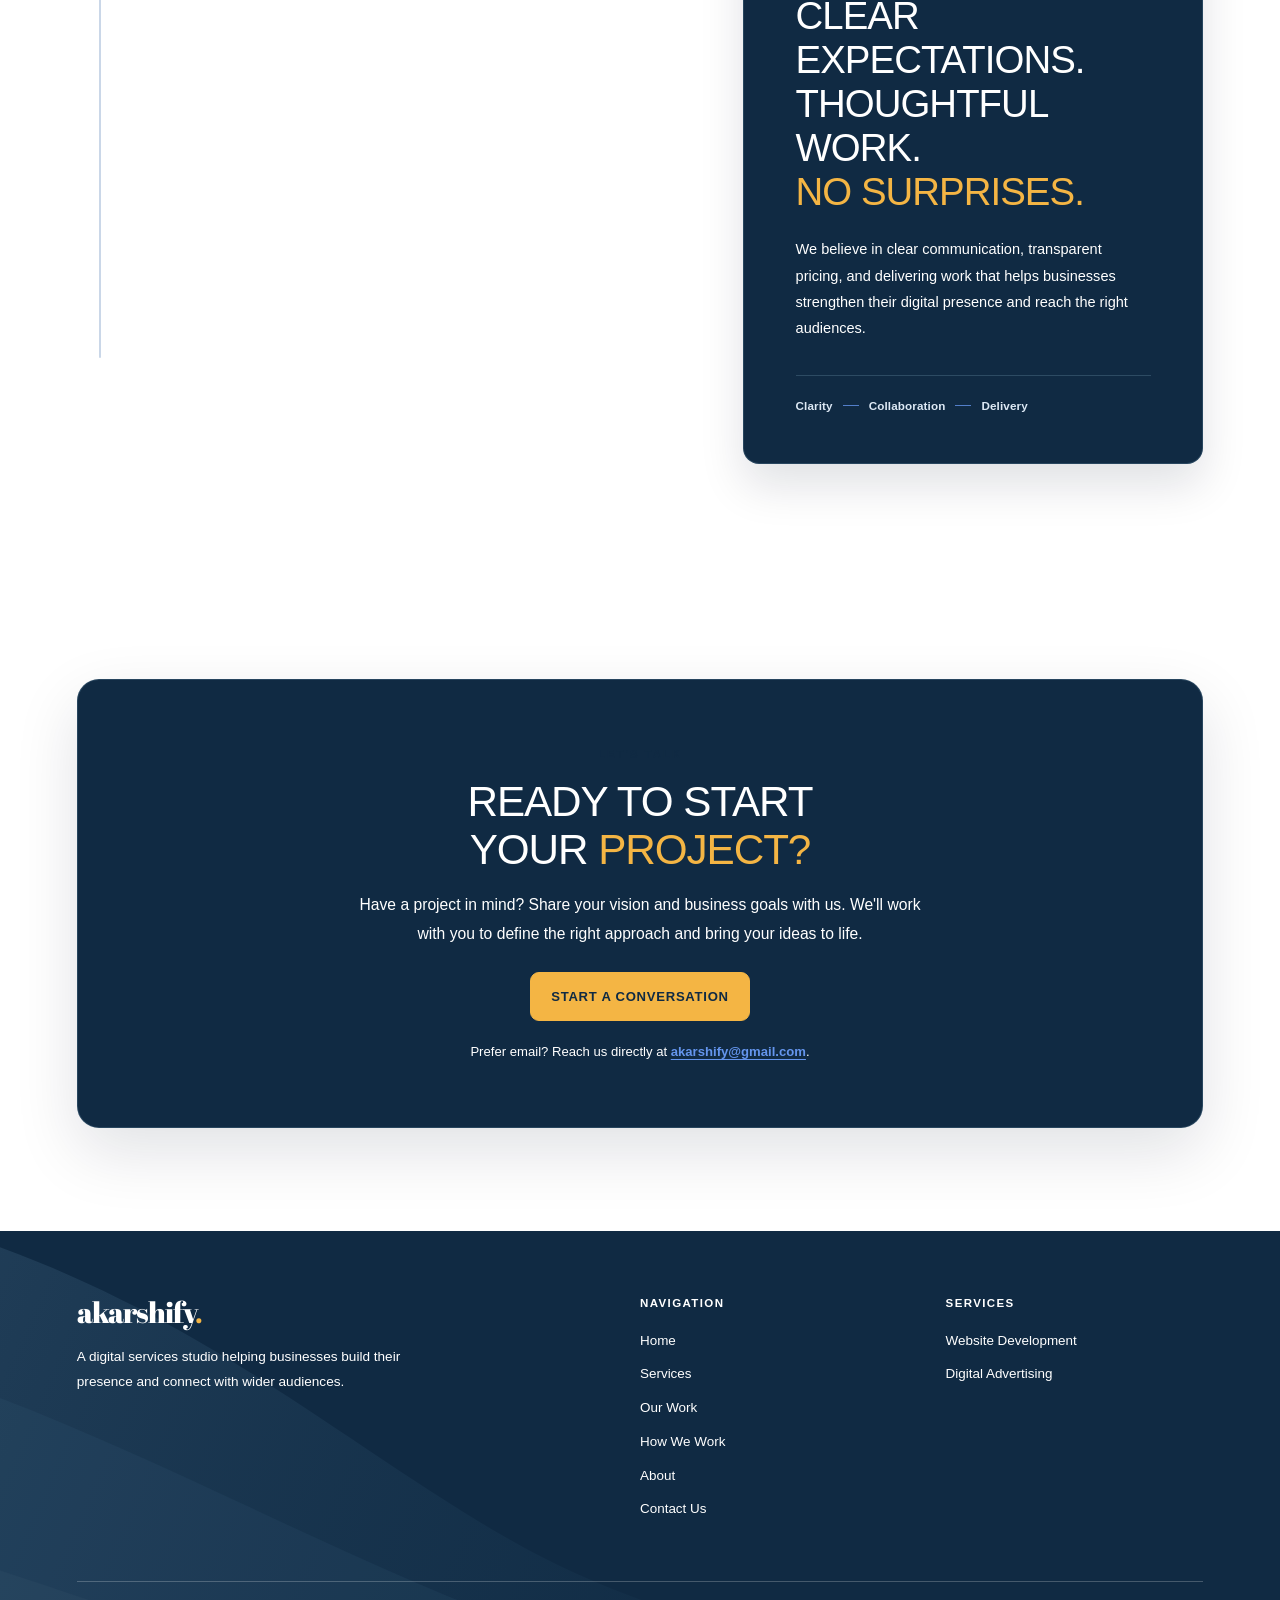
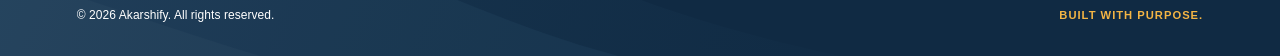
==== commit 33b8ffe8: "Refresh homepage CSS cache for smaller Digital Services heading" ====
--- a/index.html
+++ b/index.html
@@ -572,7 +572,7 @@
 <link rel="stylesheet" href="css/header.css">
 <link rel="stylesheet" href="css/footer.css">
 <link rel="stylesheet" href="css/brand-theme.css?v=20261106-portfolio-fix">
-<link rel="stylesheet" href="css/theme-v2-1.css?v=2.1.37">
+<link rel="stylesheet" href="css/theme-v2-1.css?v=2.1.38">
 <script>
 /* Homepage visual experiment: choose hero abstraction via ?art=contours|diagonal|glow.
    No content, animation, or interactive component is replaced. */
--- a/css/theme-v2-1.css
+++ b/css/theme-v2-1.css
@@ -1291,3 +1291,48 @@
   font-size:clamp(2rem,8vw,2.7rem)!important;
  }
 }
+
+/* Homepage Digital Services: description above the right-hand illustration panel. */
+html body>main>#services{
+ display:grid!important;
+ grid-template-columns:minmax(0,1fr) minmax(0,1.6fr)!important;
+ align-items:start!important;
+ gap:clamp(2rem,4vw,4.5rem)!important;
+}
+html body>main>#services>.section-intro{
+ display:block!important;min-width:0!important;
+}
+html body>main>#services>.section-intro>.services-intro-heading{
+ display:block!important;min-width:0!important;
+}
+html body>main>#services>.services-right-column{
+ display:flex!important;flex-direction:column!important;gap:clamp(1.5rem,2.5vw,2.5rem)!important;
+ min-width:0!important;
+}
+html body>main>#services>.services-right-column>.services-intro-copy{
+ color:#41566B!important;font-size:clamp(1rem,1.15vw,1.15rem)!important;
+ line-height:1.8!important;max-width:660px!important;margin:0!important;
+}
+html body>main>#services>.services-right-column>.services-unified-card{
+ width:100%!important;min-width:0!important;
+}
+@media(max-width:1050px){
+ html body>main>#services{
+  grid-template-columns:minmax(0,1fr)!important;
+  gap:clamp(2rem,5vw,3.5rem)!important;
+ }
+ html body>main>#services>.services-right-column>.services-intro-copy{
+  max-width:680px!important;
+ }
+}
+
+/* Slightly reduce the left Digital Services heading without changing its layout. */
+html body>main>#services>.section-intro>.services-intro-heading h2{
+ font-size:clamp(2.25rem,3.45vw,4rem)!important;
+ line-height:1.12!important;
+}
+@media(max-width:480px){
+ html body>main>#services>.section-intro>.services-intro-heading h2{
+  font-size:clamp(2rem,7.5vw,2.55rem)!important;
+ }
+}
